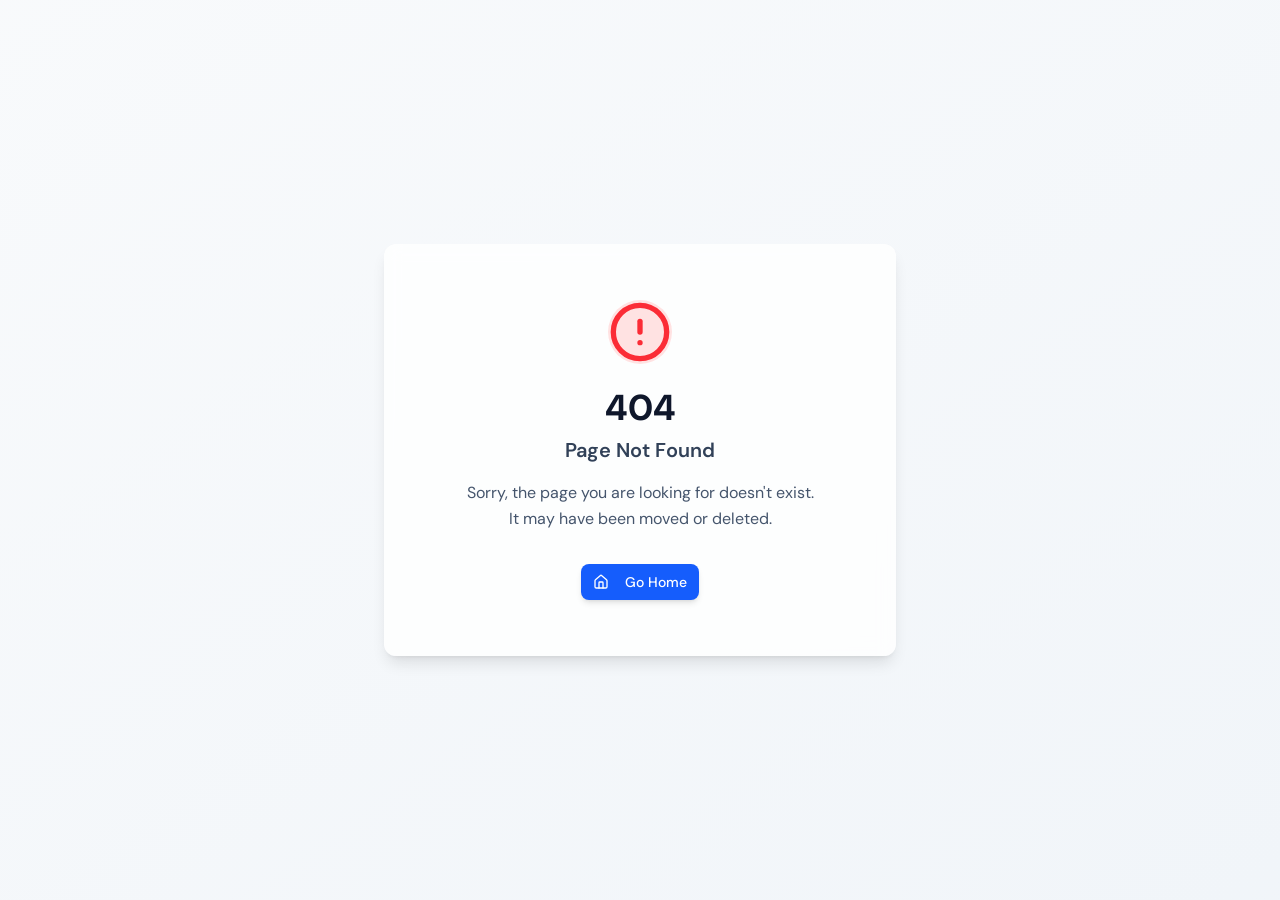
==== index.html @ 02933db6 "PS+ DESIGN website - initial deploy" ====
<!doctype html>
<html lang="en">
  <head>
    <meta charset="UTF-8" />
    <meta name="viewport" content="width=device-width, initial-scale=1.0, maximum-scale=1" />
    <title>PS+ DESIGN — AI Watch Authentication by Philipp Stahl</title>
    <meta name="description" content="Drop your watch. Get the truth. 40 years of expertise meets artificial intelligence. PS+ DESIGN by Philipp Stahl — AI-powered watch authentication, market intelligence, and collector services." />
    <link rel="preconnect" href="https://fonts.googleapis.com" />
    <link rel="preconnect" href="https://fonts.gstatic.com" crossorigin />
    <link href="https://fonts.googleapis.com/css2?family=Cormorant+Garamond:ital,wght@0,400;0,500;0,600;0,700;1,400;1,500&family=DM+Sans:ital,wght@0,300;0,400;0,500;0,600;0,700&family=Space+Grotesk:wght@400;500;600;700&family=Bebas+Neue&display=swap" rel="stylesheet" />
    <script type="module" crossorigin src="/assets/index-D9bv9oP7.js"></script>
    <link rel="stylesheet" crossorigin href="/assets/index-odRGMHU3.css">
    <script src="/__manus__/debug-collector.js" defer></script>
  </head>
  <body>
    <script id="manus-runtime">window.__MANUS_HOST_DEV__ = false;
(function(){"use strict";var Mr={exports:{}},Kn={};/**
 * @license React
 * react-jsx-runtime.production.js
 *
 * Copyright (c) Meta Platforms, Inc. and affiliates.
 *
 * This source code is licensed under the MIT license found in the
 * LICENSE file in the root directory of this source tree.
 */var $c;function um(){if($c)return Kn;$c=1;var r=Symbol.for("react.transitional.element"),i=Symbol.for("react.fragment");function c(s,d,m){var x=null;if(m!==void 0&&(x=""+m),d.key!==void 0&&(x=""+d.key),"key"in d){m={};for(var R in d)R!=="key"&&(m[R]=d[R])}else m=d;return d=m.ref,{$$typeof:r,type:s,key:x,ref:d!==void 0?d:null,props:m}}return Kn.Fragment=i,Kn.jsx=c,Kn.jsxs=c,Kn}var Fc;function dm(){return Fc||(Fc=1,Mr.exports=um()),Mr.exports}var h=dm(),Ar={exports:{}},Pn={},Rr={exports:{}},Nr={};/**
 * @license React
 * scheduler.production.js
 *
 * Copyright (c) Meta Platforms, Inc. and affiliates.
 *
 * This source code is licensed under the MIT license found in the
 * LICENSE file in the root directory of this source tree.
 */var Ic;function fm(){return Ic||(Ic=1,function(r){function i(A,q){var B=A.length;A.push(q);t:for(;0<B;){var bt=B-1>>>1,p=A[bt];if(0<d(p,q))A[bt]=q,A[B]=p,B=bt;else break t}}function c(A){return A.length===0?null:A[0]}function s(A){if(A.length===0)return null;var q=A[0],B=A.pop();if(B!==q){A[0]=B;t:for(var bt=0,p=A.length,O=p>>>1;bt<O;){var X=2*(bt+1)-1,G=A[X],Z=X+1,st=A[Z];if(0>d(G,B))Z<p&&0>d(st,G)?(A[bt]=st,A[Z]=B,bt=Z):(A[bt]=G,A[X]=B,bt=X);else if(Z<p&&0>d(st,B))A[bt]=st,A[Z]=B,bt=Z;else break t}}return q}function d(A,q){var B=A.sortIndex-q.sortIndex;return B!==0?B:A.id-q.id}if(r.unstable_now=void 0,typeof performance=="object"&&typeof performance.now=="function"){var m=performance;r.unstable_now=function(){return m.now()}}else{var x=Date,R=x.now();r.unstable_now=function(){return x.now()-R}}var C=[],v=[],D=1,j=null,J=3,at=!1,$=!1,nt=!1,ct=!1,ht=typeof setTimeout=="function"?setTimeout:null,St=typeof clearTimeout=="function"?clearTimeout:null,_=typeof setImmediate<"u"?setImmediate:null;function Y(A){for(var q=c(v);q!==null;){if(q.callback===null)s(v);else if(q.startTime<=A)s(v),q.sortIndex=q.expirationTime,i(C,q);else break;q=c(v)}}function H(A){if(nt=!1,Y(A),!$)if(c(C)!==null)$=!0,it||(it=!0,Bt());else{var q=c(v);q!==null&&Mt(H,q.startTime-A)}}var it=!1,rt=-1,V=5,xt=-1;function Be(){return ct?!0:!(r.unstable_now()-xt<V)}function te(){if(ct=!1,it){var A=r.unstable_now();xt=A;var q=!0;try{t:{$=!1,nt&&(nt=!1,St(rt),rt=-1),at=!0;var B=J;try{e:{for(Y(A),j=c(C);j!==null&&!(j.expirationTime>A&&Be());){var bt=j.callback;if(typeof bt=="function"){j.callback=null,J=j.priorityLevel;var p=bt(j.expirationTime<=A);if(A=r.unstable_now(),typeof p=="function"){j.callback=p,Y(A),q=!0;break e}j===c(C)&&s(C),Y(A)}else s(C);j=c(C)}if(j!==null)q=!0;else{var O=c(v);O!==null&&Mt(H,O.startTime-A),q=!1}}break t}finally{j=null,J=B,at=!1}q=void 0}}finally{q?Bt():it=!1}}}var Bt;if(typeof _=="function")Bt=function(){_(te)};else if(typeof MessageChannel<"u"){var me=new MessageChannel,Se=me.port2;me.port1.onmessage=te,Bt=function(){Se.postMessage(null)}}else Bt=function(){ht(te,0)};function Mt(A,q){rt=ht(function(){A(r.unstable_now())},q)}r.unstable_IdlePriority=5,r.unstable_ImmediatePriority=1,r.unstable_LowPriority=4,r.unstable_NormalPriority=3,r.unstable_Profiling=null,r.unstable_UserBlockingPriority=2,r.unstable_cancelCallback=function(A){A.callback=null},r.unstable_forceFrameRate=function(A){0>A||125<A?console.error("forceFrameRate takes a positive int between 0 and 125, forcing frame rates higher than 125 fps is not supported"):V=0<A?Math.floor(1e3/A):5},r.unstable_getCurrentPriorityLevel=function(){return J},r.unstable_next=function(A){switch(J){case 1:case 2:case 3:var q=3;break;default:q=J}var B=J;J=q;try{return A()}finally{J=B}},r.unstable_requestPaint=function(){ct=!0},r.unstable_runWithPriority=function(A,q){switch(A){case 1:case 2:case 3:case 4:case 5:break;default:A=3}var B=J;J=A;try{return q()}finally{J=B}},r.unstable_scheduleCallback=function(A,q,B){var bt=r.unstable_now();switch(typeof B=="object"&&B!==null?(B=B.delay,B=typeof B=="number"&&0<B?bt+B:bt):B=bt,A){case 1:var p=-1;break;case 2:p=250;break;case 5:p=1073741823;break;case 4:p=1e4;break;default:p=5e3}return p=B+p,A={id:D++,callback:q,priorityLevel:A,startTime:B,expirationTime:p,sortIndex:-1},B>bt?(A.sortIndex=B,i(v,A),c(C)===null&&A===c(v)&&(nt?(St(rt),rt=-1):nt=!0,Mt(H,B-bt))):(A.sortIndex=p,i(C,A),$||at||($=!0,it||(it=!0,Bt()))),A},r.unstable_shouldYield=Be,r.unstable_wrapCallback=function(A){var q=J;return function(){var B=J;J=q;try{return A.apply(this,arguments)}finally{J=B}}}}(Nr)),Nr}var tu;function hm(){return tu||(tu=1,Rr.exports=fm()),Rr.exports}var zr={exports:{}},ut={};/**
 * @license React
 * react.production.js
 *
 * Copyright (c) Meta Platforms, Inc. and affiliates.
 *
 * This source code is licensed under the MIT license found in the
 * LICENSE file in the root directory of this source tree.
 */var eu;function mm(){if(eu)return ut;eu=1;var r=Symbol.for("react.transitional.element"),i=Symbol.for("react.portal"),c=Symbol.for("react.fragment"),s=Symbol.for("react.strict_mode"),d=Symbol.for("react.profiler"),m=Symbol.for("react.consumer"),x=Symbol.for("react.context"),R=Symbol.for("react.forward_ref"),C=Symbol.for("react.suspense"),v=Symbol.for("react.memo"),D=Symbol.for("react.lazy"),j=Symbol.iterator;function J(p){return p===null||typeof p!="object"?null:(p=j&&p[j]||p["@@iterator"],typeof p=="function"?p:null)}var at={isMounted:function(){return!1},enqueueForceUpdate:function(){},enqueueReplaceState:function(){},enqueueSetState:function(){}},$=Object.assign,nt={};function ct(p,O,X){this.props=p,this.context=O,this.refs=nt,this.updater=X||at}ct.prototype.isReactComponent={},ct.prototype.setState=function(p,O){if(typeof p!="object"&&typeof p!="function"&&p!=null)throw Error("takes an object of state variables to update or a function which returns an object of state variables.");this.updater.enqueueSetState(this,p,O,"setState")},ct.prototype.forceUpdate=function(p){this.updater.enqueueForceUpdate(this,p,"forceUpdate")};function ht(){}ht.prototype=ct.prototype;function St(p,O,X){this.props=p,this.context=O,this.refs=nt,this.updater=X||at}var _=St.prototype=new ht;_.constructor=St,$(_,ct.prototype),_.isPureReactComponent=!0;var Y=Array.isArray,H={H:null,A:null,T:null,S:null,V:null},it=Object.prototype.hasOwnProperty;function rt(p,O,X,G,Z,st){return X=st.ref,{$$typeof:r,type:p,key:O,ref:X!==void 0?X:null,props:st}}function V(p,O){return rt(p.type,O,void 0,void 0,void 0,p.props)}function xt(p){return typeof p=="object"&&p!==null&&p.$$typeof===r}function Be(p){var O={"=":"=0",":":"=2"};return"$"+p.replace(/[=:]/g,function(X){return O[X]})}var te=/\/+/g;function Bt(p,O){return typeof p=="object"&&p!==null&&p.key!=null?Be(""+p.key):O.toString(36)}function me(){}function Se(p){switch(p.status){case"fulfilled":return p.value;case"rejected":throw p.reason;default:switch(typeof p.status=="string"?p.then(me,me):(p.status="pending",p.then(function(O){p.status==="pending"&&(p.status="fulfilled",p.value=O)},function(O){p.status==="pending"&&(p.status="rejected",p.reason=O)})),p.status){case"fulfilled":return p.value;case"rejected":throw p.reason}}throw p}function Mt(p,O,X,G,Z){var st=typeof p;(st==="undefined"||st==="boolean")&&(p=null);var I=!1;if(p===null)I=!0;else switch(st){case"bigint":case"string":case"number":I=!0;break;case"object":switch(p.$$typeof){case r:case i:I=!0;break;case D:return I=p._init,Mt(I(p._payload),O,X,G,Z)}}if(I)return Z=Z(p),I=G===""?"."+Bt(p,0):G,Y(Z)?(X="",I!=null&&(X=I.replace(te,"$&/")+"/"),Mt(Z,O,X,"",function(Jt){return Jt})):Z!=null&&(xt(Z)&&(Z=V(Z,X+(Z.key==null||p&&p.key===Z.key?"":(""+Z.key).replace(te,"$&/")+"/")+I)),O.push(Z)),1;I=0;var gt=G===""?".":G+":";if(Y(p))for(var Tt=0;Tt<p.length;Tt++)G=p[Tt],st=gt+Bt(G,Tt),I+=Mt(G,O,X,st,Z);else if(Tt=J(p),typeof Tt=="function")for(p=Tt.call(p),Tt=0;!(G=p.next()).done;)G=G.value,st=gt+Bt(G,Tt++),I+=Mt(G,O,X,st,Z);else if(st==="object"){if(typeof p.then=="function")return Mt(Se(p),O,X,G,Z);throw O=String(p),Error("Objects are not valid as a React child (found: "+(O==="[object Object]"?"object with keys {"+Object.keys(p).join(", ")+"}":O)+"). If you meant to render a collection of children, use an array instead.")}return I}function A(p,O,X){if(p==null)return p;var G=[],Z=0;return Mt(p,G,"","",function(st){return O.call(X,st,Z++)}),G}function q(p){if(p._status===-1){var O=p._result;O=O(),O.then(function(X){(p._status===0||p._status===-1)&&(p._status=1,p._result=X)},function(X){(p._status===0||p._status===-1)&&(p._status=2,p._result=X)}),p._status===-1&&(p._status=0,p._result=O)}if(p._status===1)return p._result.default;throw p._result}var B=typeof reportError=="function"?reportError:function(p){if(typeof window=="object"&&typeof window.ErrorEvent=="function"){var O=new window.ErrorEvent("error",{bubbles:!0,cancelable:!0,message:typeof p=="object"&&p!==null&&typeof p.message=="string"?String(p.message):String(p),error:p});if(!window.dispatchEvent(O))return}else if(typeof process=="object"&&typeof process.emit=="function"){process.emit("uncaughtException",p);return}console.error(p)};function bt(){}return ut.Children={map:A,forEach:function(p,O,X){A(p,function(){O.apply(this,arguments)},X)},count:function(p){var O=0;return A(p,function(){O++}),O},toArray:function(p){return A(p,function(O){return O})||[]},only:function(p){if(!xt(p))throw Error("React.Children.only expected to receive a single React element child.");return p}},ut.Component=ct,ut.Fragment=c,ut.Profiler=d,ut.PureComponent=St,ut.StrictMode=s,ut.Suspense=C,ut.__CLIENT_INTERNALS_DO_NOT_USE_OR_WARN_USERS_THEY_CANNOT_UPGRADE=H,ut.__COMPILER_RUNTIME={__proto__:null,c:function(p){return H.H.useMemoCache(p)}},ut.cache=function(p){return function(){return p.apply(null,arguments)}},ut.cloneElement=function(p,O,X){if(p==null)throw Error("The argument must be a React element, but you passed "+p+".");var G=$({},p.props),Z=p.key,st=void 0;if(O!=null)for(I in O.ref!==void 0&&(st=void 0),O.key!==void 0&&(Z=""+O.key),O)!it.call(O,I)||I==="key"||I==="__self"||I==="__source"||I==="ref"&&O.ref===void 0||(G[I]=O[I]);var I=arguments.length-2;if(I===1)G.children=X;else if(1<I){for(var gt=Array(I),Tt=0;Tt<I;Tt++)gt[Tt]=arguments[Tt+2];G.children=gt}return rt(p.type,Z,void 0,void 0,st,G)},ut.createContext=function(p){return p={$$typeof:x,_currentValue:p,_currentValue2:p,_threadCount:0,Provider:null,Consumer:null},p.Provider=p,p.Consumer={$$typeof:m,_context:p},p},ut.createElement=function(p,O,X){var G,Z={},st=null;if(O!=null)for(G in O.key!==void 0&&(st=""+O.key),O)it.call(O,G)&&G!=="key"&&G!=="__self"&&G!=="__source"&&(Z[G]=O[G]);var I=arguments.length-2;if(I===1)Z.children=X;else if(1<I){for(var gt=Array(I),Tt=0;Tt<I;Tt++)gt[Tt]=arguments[Tt+2];Z.children=gt}if(p&&p.defaultProps)for(G in I=p.defaultProps,I)Z[G]===void 0&&(Z[G]=I[G]);return rt(p,st,void 0,void 0,null,Z)},ut.createRef=function(){return{current:null}},ut.forwardRef=function(p){return{$$typeof:R,render:p}},ut.isValidElement=xt,ut.lazy=function(p){return{$$typeof:D,_payload:{_status:-1,_result:p},_init:q}},ut.memo=function(p,O){return{$$typeof:v,type:p,compare:O===void 0?null:O}},ut.startTransition=function(p){var O=H.T,X={};H.T=X;try{var G=p(),Z=H.S;Z!==null&&Z(X,G),typeof G=="object"&&G!==null&&typeof G.then=="function"&&G.then(bt,B)}catch(st){B(st)}finally{H.T=O}},ut.unstable_useCacheRefresh=function(){return H.H.useCacheRefresh()},ut.use=function(p){return H.H.use(p)},ut.useActionState=function(p,O,X){return H.H.useActionState(p,O,X)},ut.useCallback=function(p,O){return H.H.useCallback(p,O)},ut.useContext=function(p){return H.H.useContext(p)},ut.useDebugValue=function(){},ut.useDeferredValue=function(p,O){return H.H.useDeferredValue(p,O)},ut.useEffect=function(p,O,X){var G=H.H;if(typeof X=="function")throw Error("useEffect CRUD overload is not enabled in this build of React.");return G.useEffect(p,O)},ut.useId=function(){return H.H.useId()},ut.useImperativeHandle=function(p,O,X){return H.H.useImperativeHandle(p,O,X)},ut.useInsertionEffect=function(p,O){return H.H.useInsertionEffect(p,O)},ut.useLayoutEffect=function(p,O){return H.H.useLayoutEffect(p,O)},ut.useMemo=function(p,O){return H.H.useMemo(p,O)},ut.useOptimistic=function(p,O){return H.H.useOptimistic(p,O)},ut.useReducer=function(p,O,X){return H.H.useReducer(p,O,X)},ut.useRef=function(p){return H.H.useRef(p)},ut.useState=function(p){return H.H.useState(p)},ut.useSyncExternalStore=function(p,O,X){return H.H.useSyncExternalStore(p,O,X)},ut.useTransition=function(){return H.H.useTransition()},ut.version="19.1.1",ut}var lu;function _r(){return lu||(lu=1,zr.exports=mm()),zr.exports}var kr={exports:{}},he={};/**
 * @license React
 * react-dom.production.js
 *
 * Copyright (c) Meta Platforms, Inc. and affiliates.
 *
 * This source code is licensed under the MIT license found in the
 * LICENSE file in the root directory of this source tree.
 */var au;function gm(){if(au)return he;au=1;var r=_r();function i(C){var v="https://react.dev/errors/"+C;if(1<arguments.length){v+="?args[]="+encodeURIComponent(arguments[1]);for(var D=2;D<arguments.length;D++)v+="&args[]="+encodeURIComponent(arguments[D])}return"Minified React error #"+C+"; visit "+v+" for the full message or use the non-minified dev environment for full errors and additional helpful warnings."}function c(){}var s={d:{f:c,r:function(){throw Error(i(522))},D:c,C:c,L:c,m:c,X:c,S:c,M:c},p:0,findDOMNode:null},d=Symbol.for("react.portal");function m(C,v,D){var j=3<arguments.length&&arguments[3]!==void 0?arguments[3]:null;return{$$typeof:d,key:j==null?null:""+j,children:C,containerInfo:v,implementation:D}}var x=r.__CLIENT_INTERNALS_DO_NOT_USE_OR_WARN_USERS_THEY_CANNOT_UPGRADE;function R(C,v){if(C==="font")return"";if(typeof v=="string")return v==="use-credentials"?v:""}return he.__DOM_INTERNALS_DO_NOT_USE_OR_WARN_USERS_THEY_CANNOT_UPGRADE=s,he.createPortal=function(C,v){var D=2<arguments.length&&arguments[2]!==void 0?arguments[2]:null;if(!v||v.nodeType!==1&&v.nodeType!==9&&v.nodeType!==11)throw Error(i(299));return m(C,v,null,D)},he.flushSync=function(C){var v=x.T,D=s.p;try{if(x.T=null,s.p=2,C)return C()}finally{x.T=v,s.p=D,s.d.f()}},he.preconnect=function(C,v){typeof C=="string"&&(v?(v=v.crossOrigin,v=typeof v=="string"?v==="use-credentials"?v:"":void 0):v=null,s.d.C(C,v))},he.prefetchDNS=function(C){typeof C=="string"&&s.d.D(C)},he.preinit=function(C,v){if(typeof C=="string"&&v&&typeof v.as=="string"){var D=v.as,j=R(D,v.crossOrigin),J=typeof v.integrity=="string"?v.integrity:void 0,at=typeof v.fetchPriority=="string"?v.fetchPriority:void 0;D==="style"?s.d.S(C,typeof v.precedence=="string"?v.precedence:void 0,{crossOrigin:j,integrity:J,fetchPriority:at}):D==="script"&&s.d.X(C,{crossOrigin:j,integrity:J,fetchPriority:at,nonce:typeof v.nonce=="string"?v.nonce:void 0})}},he.preinitModule=function(C,v){if(typeof C=="string")if(typeof v=="object"&&v!==null){if(v.as==null||v.as==="script"){var D=R(v.as,v.crossOrigin);s.d.M(C,{crossOrigin:D,integrity:typeof v.integrity=="string"?v.integrity:void 0,nonce:typeof v.nonce=="string"?v.nonce:void 0})}}else v==null&&s.d.M(C)},he.preload=function(C,v){if(typeof C=="string"&&typeof v=="object"&&v!==null&&typeof v.as=="string"){var D=v.as,j=R(D,v.crossOrigin);s.d.L(C,D,{crossOrigin:j,integrity:typeof v.integrity=="string"?v.integrity:void 0,nonce:typeof v.nonce=="string"?v.nonce:void 0,type:typeof v.type=="string"?v.type:void 0,fetchPriority:typeof v.fetchPriority=="string"?v.fetchPriority:void 0,referrerPolicy:typeof v.referrerPolicy=="string"?v.referrerPolicy:void 0,imageSrcSet:typeof v.imageSrcSet=="string"?v.imageSrcSet:void 0,imageSizes:typeof v.imageSizes=="string"?v.imageSizes:void 0,media:typeof v.media=="string"?v.media:void 0})}},he.preloadModule=function(C,v){if(typeof C=="string")if(v){var D=R(v.as,v.crossOrigin);s.d.m(C,{as:typeof v.as=="string"&&v.as!=="script"?v.as:void 0,crossOrigin:D,integrity:typeof v.integrity=="string"?v.integrity:void 0})}else s.d.m(C)},he.requestFormReset=function(C){s.d.r(C)},he.unstable_batchedUpdates=function(C,v){return C(v)},he.useFormState=function(C,v,D){return x.H.useFormState(C,v,D)},he.useFormStatus=function(){return x.H.useHostTransitionStatus()},he.version="19.1.1",he}var nu;function pm(){if(nu)return kr.exports;nu=1;function r(){if(!(typeof __REACT_DEVTOOLS_GLOBAL_HOOK__>"u"||typeof __REACT_DEVTOOLS_GLOBAL_HOOK__.checkDCE!="function"))try{__REACT_DEVTOOLS_GLOBAL_HOOK__.checkDCE(r)}catch(i){console.error(i)}}return r(),kr.exports=gm(),kr.exports}/**
 * @license React
 * react-dom-client.production.js
 *
 * Copyright (c) Meta Platforms, Inc. and affiliates.
 *
 * This source code is licensed under the MIT license found in the
 * LICENSE file in the root directory of this source tree.
 */var ou;function ym(){if(ou)return Pn;ou=1;var r=hm(),i=_r(),c=pm();function s(t){var e="https://react.dev/errors/"+t;if(1<arguments.length){e+="?args[]="+encodeURIComponent(arguments[1]);for(var l=2;l<arguments.length;l++)e+="&args[]="+encodeURIComponent(arguments[l])}return"Minified React error #"+t+"; visit "+e+" for the full message or use the non-minified dev environment for full errors and additional helpful warnings."}function d(t){return!(!t||t.nodeType!==1&&t.nodeType!==9&&t.nodeType!==11)}function m(t){var e=t,l=t;if(t.alternate)for(;e.return;)e=e.return;else{t=e;do e=t,(e.flags&4098)!==0&&(l=e.return),t=e.return;while(t)}return e.tag===3?l:null}function x(t){if(t.tag===13){var e=t.memoizedState;if(e===null&&(t=t.alternate,t!==null&&(e=t.memoizedState)),e!==null)return e.dehydrated}return null}function R(t){if(m(t)!==t)throw Error(s(188))}function C(t){var e=t.alternate;if(!e){if(e=m(t),e===null)throw Error(s(188));return e!==t?null:t}for(var l=t,a=e;;){var n=l.return;if(n===null)break;var o=n.alternate;if(o===null){if(a=n.return,a!==null){l=a;continue}break}if(n.child===o.child){for(o=n.child;o;){if(o===l)return R(n),t;if(o===a)return R(n),e;o=o.sibling}throw Error(s(188))}if(l.return!==a.return)l=n,a=o;else{for(var u=!1,f=n.child;f;){if(f===l){u=!0,l=n,a=o;break}if(f===a){u=!0,a=n,l=o;break}f=f.sibling}if(!u){for(f=o.child;f;){if(f===l){u=!0,l=o,a=n;break}if(f===a){u=!0,a=o,l=n;break}f=f.sibling}if(!u)throw Error(s(189))}}if(l.alternate!==a)throw Error(s(190))}if(l.tag!==3)throw Error(s(188));return l.stateNode.current===l?t:e}function v(t){var e=t.tag;if(e===5||e===26||e===27||e===6)return t;for(t=t.child;t!==null;){if(e=v(t),e!==null)return e;t=t.sibling}return null}var D=Object.assign,j=Symbol.for("react.element"),J=Symbol.for("react.transitional.element"),at=Symbol.for("react.portal"),$=Symbol.for("react.fragment"),nt=Symbol.for("react.strict_mode"),ct=Symbol.for("react.profiler"),ht=Symbol.for("react.provider"),St=Symbol.for("react.consumer"),_=Symbol.for("react.context"),Y=Symbol.for("react.forward_ref"),H=Symbol.for("react.suspense"),it=Symbol.for("react.suspense_list"),rt=Symbol.for("react.memo"),V=Symbol.for("react.lazy"),xt=Symbol.for("react.activity"),Be=Symbol.for("react.memo_cache_sentinel"),te=Symbol.iterator;function Bt(t){return t===null||typeof t!="object"?null:(t=te&&t[te]||t["@@iterator"],typeof t=="function"?t:null)}var me=Symbol.for("react.client.reference");function Se(t){if(t==null)return null;if(typeof t=="function")return t.$$typeof===me?null:t.displayName||t.name||null;if(typeof t=="string")return t;switch(t){case $:return"Fragment";case ct:return"Profiler";case nt:return"StrictMode";case H:return"Suspense";case it:return"SuspenseList";case xt:return"Activity"}if(typeof t=="object")switch(t.$$typeof){case at:return"Portal";case _:return(t.displayName||"Context")+".Provider";case St:return(t._context.displayName||"Context")+".Consumer";case Y:var e=t.render;return t=t.displayName,t||(t=e.displayName||e.name||"",t=t!==""?"ForwardRef("+t+")":"ForwardRef"),t;case rt:return e=t.displayName||null,e!==null?e:Se(t.type)||"Memo";case V:e=t._payload,t=t._init;try{return Se(t(e))}catch{}}return null}var Mt=Array.isArray,A=i.__CLIENT_INTERNALS_DO_NOT_USE_OR_WARN_USERS_THEY_CANNOT_UPGRADE,q=c.__DOM_INTERNALS_DO_NOT_USE_OR_WARN_USERS_THEY_CANNOT_UPGRADE,B={pending:!1,data:null,method:null,action:null},bt=[],p=-1;function O(t){return{current:t}}function X(t){0>p||(t.current=bt[p],bt[p]=null,p--)}function G(t,e){p++,bt[p]=t.current,t.current=e}var Z=O(null),st=O(null),I=O(null),gt=O(null);function Tt(t,e){switch(G(I,e),G(st,t),G(Z,null),e.nodeType){case 9:case 11:t=(t=e.documentElement)&&(t=t.namespaceURI)?Hh(t):0;break;default:if(t=e.tagName,e=e.namespaceURI)e=Hh(e),t=Uh(e,t);else switch(t){case"svg":t=1;break;case"math":t=2;break;default:t=0}}X(Z),G(Z,t)}function Jt(){X(Z),X(st),X(I)}function Ke(t){t.memoizedState!==null&&G(gt,t);var e=Z.current,l=Uh(e,t.type);e!==l&&(G(st,t),G(Z,l))}function Ce(t){st.current===t&&(X(Z),X(st)),gt.current===t&&(X(gt),Wo._currentValue=B)}var Pe=Object.prototype.hasOwnProperty,yl=r.unstable_scheduleCallback,sn=r.unstable_cancelCallback,Ca=r.unstable_shouldYield,ri=r.unstable_requestPaint,ge=r.unstable_now,si=r.unstable_getCurrentPriorityLevel,Ul=r.unstable_ImmediatePriority,Fn=r.unstable_UserBlockingPriority,nl=r.unstable_NormalPriority,ci=r.unstable_LowPriority,Gl=r.unstable_IdlePriority,ui=r.log,Ea=r.unstable_setDisableYieldValue,ql=null,Wt=null;function Je(t){if(typeof ui=="function"&&Ea(t),Wt&&typeof Wt.setStrictMode=="function")try{Wt.setStrictMode(ql,t)}catch{}}var $t=Math.clz32?Math.clz32:fi,di=Math.log,Ta=Math.LN2;function fi(t){return t>>>=0,t===0?32:31-(di(t)/Ta|0)|0}var L=256,cn=4194304;function vl(t){var e=t&42;if(e!==0)return e;switch(t&-t){case 1:return 1;case 2:return 2;case 4:return 4;case 8:return 8;case 16:return 16;case 32:return 32;case 64:return 64;case 128:return 128;case 256:case 512:case 1024:case 2048:case 4096:case 8192:case 16384:case 32768:case 65536:case 131072:case 262144:case 524288:case 1048576:case 2097152:return t&4194048;case 4194304:case 8388608:case 16777216:case 33554432:return t&62914560;case 67108864:return 67108864;case 134217728:return 134217728;case 268435456:return 268435456;case 536870912:return 536870912;case 1073741824:return 0;default:return t}}function un(t,e,l){var a=t.pendingLanes;if(a===0)return 0;var n=0,o=t.suspendedLanes,u=t.pingedLanes;t=t.warmLanes;var f=a&134217727;return f!==0?(a=f&~o,a!==0?n=vl(a):(u&=f,u!==0?n=vl(u):l||(l=f&~t,l!==0&&(n=vl(l))))):(f=a&~o,f!==0?n=vl(f):u!==0?n=vl(u):l||(l=a&~t,l!==0&&(n=vl(l)))),n===0?0:e!==0&&e!==n&&(e&o)===0&&(o=n&-n,l=e&-e,o>=l||o===32&&(l&4194048)!==0)?e:n}function Dt(t,e){return(t.pendingLanes&~(t.suspendedLanes&~t.pingedLanes)&e)===0}function In(t,e){switch(t){case 1:case 2:case 4:case 8:case 64:return e+250;case 16:case 32:case 128:case 256:case 512:case 1024:case 2048:case 4096:case 8192:case 16384:case 32768:case 65536:case 131072:case 262144:case 524288:case 1048576:case 2097152:return e+5e3;case 4194304:case 8388608:case 16777216:case 33554432:return-1;case 67108864:case 134217728:case 268435456:case 536870912:case 1073741824:return-1;default:return-1}}function to(){var t=L;return L<<=1,(L&4194048)===0&&(L=256),t}function hi(){var t=cn;return cn<<=1,(cn&62914560)===0&&(cn=4194304),t}function eo(t){for(var e=[],l=0;31>l;l++)e.push(t);return e}function Da(t,e){t.pendingLanes|=e,e!==268435456&&(t.suspendedLanes=0,t.pingedLanes=0,t.warmLanes=0)}function Ir(t,e,l,a,n,o){var u=t.pendingLanes;t.pendingLanes=l,t.suspendedLanes=0,t.pingedLanes=0,t.warmLanes=0,t.expiredLanes&=l,t.entangledLanes&=l,t.errorRecoveryDisabledLanes&=l,t.shellSuspendCounter=0;var f=t.entanglements,g=t.expirationTimes,S=t.hiddenUpdates;for(l=u&~l;0<l;){var N=31-$t(l),k=1<<N;f[N]=0,g[N]=-1;var E=S[N];if(E!==null)for(S[N]=null,N=0;N<E.length;N++){var T=E[N];T!==null&&(T.lane&=-536870913)}l&=~k}a!==0&&mi(t,a,0),o!==0&&n===0&&t.tag!==0&&(t.suspendedLanes|=o&~(u&~e))}function mi(t,e,l){t.pendingLanes|=e,t.suspendedLanes&=~e;var a=31-$t(e);t.entangledLanes|=e,t.entanglements[a]=t.entanglements[a]|1073741824|l&4194090}function gi(t,e){var l=t.entangledLanes|=e;for(t=t.entanglements;l;){var a=31-$t(l),n=1<<a;n&e|t[a]&e&&(t[a]|=e),l&=~n}}function lo(t){switch(t){case 2:t=1;break;case 8:t=4;break;case 32:t=16;break;case 256:case 512:case 1024:case 2048:case 4096:case 8192:case 16384:case 32768:case 65536:case 131072:case 262144:case 524288:case 1048576:case 2097152:case 4194304:case 8388608:case 16777216:case 33554432:t=128;break;case 268435456:t=134217728;break;default:t=0}return t}function ao(t){return t&=-t,2<t?8<t?(t&134217727)!==0?32:268435456:8:2}function pi(){var t=q.p;return t!==0?t:(t=window.event,t===void 0?32:nm(t.type))}function ts(t,e){var l=q.p;try{return q.p=t,e()}finally{q.p=l}}var ol=Math.random().toString(36).slice(2),ee="__reactFiber$"+ol,pe="__reactProps$"+ol,Yl="__reactContainer$"+ol,no="__reactEvents$"+ol,es="__reactListeners$"+ol,ls="__reactHandles$"+ol,yi="__reactResources$"+ol,Ma="__reactMarker$"+ol;function oo(t){delete t[ee],delete t[pe],delete t[no],delete t[es],delete t[ls]}function Vl(t){var e=t[ee];if(e)return e;for(var l=t.parentNode;l;){if(e=l[Yl]||l[ee]){if(l=e.alternate,e.child!==null||l!==null&&l.child!==null)for(t=Vh(t);t!==null;){if(l=t[ee])return l;t=Vh(t)}return e}t=l,l=t.parentNode}return null}function Xl(t){if(t=t[ee]||t[Yl]){var e=t.tag;if(e===5||e===6||e===13||e===26||e===27||e===3)return t}return null}function Aa(t){var e=t.tag;if(e===5||e===26||e===27||e===6)return t.stateNode;throw Error(s(33))}function Zl(t){var e=t[yi];return e||(e=t[yi]={hoistableStyles:new Map,hoistableScripts:new Map}),e}function Vt(t){t[Ma]=!0}var vi=new Set,bi={};function bl(t,e){We(t,e),We(t+"Capture",e)}function We(t,e){for(bi[t]=e,t=0;t<e.length;t++)vi.add(e[t])}var as=RegExp("^[:A-Z_a-z\\u00C0-\\u00D6\\u00D8-\\u00F6\\u00F8-\\u02FF\\u0370-\\u037D\\u037F-\\u1FFF\\u200C-\\u200D\\u2070-\\u218F\\u2C00-\\u2FEF\\u3001-\\uD7FF\\uF900-\\uFDCF\\uFDF0-\\uFFFD][:A-Z_a-z\\u00C0-\\u00D6\\u00D8-\\u00F6\\u00F8-\\u02FF\\u0370-\\u037D\\u037F-\\u1FFF\\u200C-\\u200D\\u2070-\\u218F\\u2C00-\\u2FEF\\u3001-\\uD7FF\\uF900-\\uFDCF\\uFDF0-\\uFFFD\\-.0-9\\u00B7\\u0300-\\u036F\\u203F-\\u2040]*$"),xi={},wi={};function Ra(t){return Pe.call(wi,t)?!0:Pe.call(xi,t)?!1:as.test(t)?wi[t]=!0:(xi[t]=!0,!1)}function M(t,e,l){if(Ra(e))if(l===null)t.removeAttribute(e);else{switch(typeof l){case"undefined":case"function":case"symbol":t.removeAttribute(e);return;case"boolean":var a=e.toLowerCase().slice(0,5);if(a!=="data-"&&a!=="aria-"){t.removeAttribute(e);return}}t.setAttribute(e,""+l)}}function tt(t,e,l){if(l===null)t.removeAttribute(e);else{switch(typeof l){case"undefined":case"function":case"symbol":case"boolean":t.removeAttribute(e);return}t.setAttribute(e,""+l)}}function Ot(t,e,l,a){if(a===null)t.removeAttribute(l);else{switch(typeof a){case"undefined":case"function":case"symbol":case"boolean":t.removeAttribute(l);return}t.setAttributeNS(e,l,""+a)}}var le,Ee;function ae(t){if(le===void 0)try{throw Error()}catch(l){var e=l.stack.trim().match(/\n( *(at )?)/);le=e&&e[1]||"",Ee=-1<l.stack.indexOf(`
    at`)?" (<anonymous>)":-1<l.stack.indexOf("@")?"@unknown:0:0":""}return`
`+le+t+Ee}var Le=!1;function He(t,e){if(!t||Le)return"";Le=!0;var l=Error.prepareStackTrace;Error.prepareStackTrace=void 0;try{var a={DetermineComponentFrameRoot:function(){try{if(e){var k=function(){throw Error()};if(Object.defineProperty(k.prototype,"props",{set:function(){throw Error()}}),typeof Reflect=="object"&&Reflect.construct){try{Reflect.construct(k,[])}catch(T){var E=T}Reflect.construct(t,[],k)}else{try{k.call()}catch(T){E=T}t.call(k.prototype)}}else{try{throw Error()}catch(T){E=T}(k=t())&&typeof k.catch=="function"&&k.catch(function(){})}}catch(T){if(T&&E&&typeof T.stack=="string")return[T.stack,E.stack]}return[null,null]}};a.DetermineComponentFrameRoot.displayName="DetermineComponentFrameRoot";var n=Object.getOwnPropertyDescriptor(a.DetermineComponentFrameRoot,"name");n&&n.configurable&&Object.defineProperty(a.DetermineComponentFrameRoot,"name",{value:"DetermineComponentFrameRoot"});var o=a.DetermineComponentFrameRoot(),u=o[0],f=o[1];if(u&&f){var g=u.split(`
`),S=f.split(`
`);for(n=a=0;a<g.length&&!g[a].includes("DetermineComponentFrameRoot");)a++;for(;n<S.length&&!S[n].includes("DetermineComponentFrameRoot");)n++;if(a===g.length||n===S.length)for(a=g.length-1,n=S.length-1;1<=a&&0<=n&&g[a]!==S[n];)n--;for(;1<=a&&0<=n;a--,n--)if(g[a]!==S[n]){if(a!==1||n!==1)do if(a--,n--,0>n||g[a]!==S[n]){var N=`
`+g[a].replace(" at new "," at ");return t.displayName&&N.includes("<anonymous>")&&(N=N.replace("<anonymous>",t.displayName)),N}while(1<=a&&0<=n);break}}}finally{Le=!1,Error.prepareStackTrace=l}return(l=t?t.displayName||t.name:"")?ae(l):""}function Ql(t){switch(t.tag){case 26:case 27:case 5:return ae(t.type);case 16:return ae("Lazy");case 13:return ae("Suspense");case 19:return ae("SuspenseList");case 0:case 15:return He(t.type,!1);case 11:return He(t.type.render,!1);case 1:return He(t.type,!0);case 31:return ae("Activity");default:return""}}function xl(t){try{var e="";do e+=Ql(t),t=t.return;while(t);return e}catch(l){return`
Error generating stack: `+l.message+`
`+l.stack}}function Xt(t){switch(typeof t){case"bigint":case"boolean":case"number":case"string":case"undefined":return t;case"object":return t;default:return""}}function il(t){var e=t.type;return(t=t.nodeName)&&t.toLowerCase()==="input"&&(e==="checkbox"||e==="radio")}function ve(t){var e=il(t)?"checked":"value",l=Object.getOwnPropertyDescriptor(t.constructor.prototype,e),a=""+t[e];if(!t.hasOwnProperty(e)&&typeof l<"u"&&typeof l.get=="function"&&typeof l.set=="function"){var n=l.get,o=l.set;return Object.defineProperty(t,e,{configurable:!0,get:function(){return n.call(this)},set:function(u){a=""+u,o.call(this,u)}}),Object.defineProperty(t,e,{enumerable:l.enumerable}),{getValue:function(){return a},setValue:function(u){a=""+u},stopTracking:function(){t._valueTracker=null,delete t[e]}}}}function re(t){t._valueTracker||(t._valueTracker=ve(t))}function rl(t){if(!t)return!1;var e=t._valueTracker;if(!e)return!0;var l=e.getValue(),a="";return t&&(a=il(t)?t.checked?"true":"false":t.value),t=a,t!==l?(e.setValue(t),!0):!1}function wl(t){if(t=t||(typeof document<"u"?document:void 0),typeof t>"u")return null;try{return t.activeElement||t.body}catch{return t.body}}var dn=/[\n"\\]/g;function se(t){return t.replace(dn,function(e){return"\\"+e.charCodeAt(0).toString(16)+" "})}function Kl(t,e,l,a,n,o,u,f){t.name="",u!=null&&typeof u!="function"&&typeof u!="symbol"&&typeof u!="boolean"?t.type=u:t.removeAttribute("type"),e!=null?u==="number"?(e===0&&t.value===""||t.value!=e)&&(t.value=""+Xt(e)):t.value!==""+Xt(e)&&(t.value=""+Xt(e)):u!=="submit"&&u!=="reset"||t.removeAttribute("value"),e!=null?Pl(t,u,Xt(e)):l!=null?Pl(t,u,Xt(l)):a!=null&&t.removeAttribute("value"),n==null&&o!=null&&(t.defaultChecked=!!o),n!=null&&(t.checked=n&&typeof n!="function"&&typeof n!="symbol"),f!=null&&typeof f!="function"&&typeof f!="symbol"&&typeof f!="boolean"?t.name=""+Xt(f):t.removeAttribute("name")}function Na(t,e,l,a,n,o,u,f){if(o!=null&&typeof o!="function"&&typeof o!="symbol"&&typeof o!="boolean"&&(t.type=o),e!=null||l!=null){if(!(o!=="submit"&&o!=="reset"||e!=null))return;l=l!=null?""+Xt(l):"",e=e!=null?""+Xt(e):l,f||e===t.value||(t.value=e),t.defaultValue=e}a=a??n,a=typeof a!="function"&&typeof a!="symbol"&&!!a,t.checked=f?t.checked:!!a,t.defaultChecked=!!a,u!=null&&typeof u!="function"&&typeof u!="symbol"&&typeof u!="boolean"&&(t.name=u)}function Pl(t,e,l){e==="number"&&wl(t.ownerDocument)===t||t.defaultValue===""+l||(t.defaultValue=""+l)}function $e(t,e,l,a){if(t=t.options,e){e={};for(var n=0;n<l.length;n++)e["$"+l[n]]=!0;for(l=0;l<t.length;l++)n=e.hasOwnProperty("$"+t[l].value),t[l].selected!==n&&(t[l].selected=n),n&&a&&(t[l].defaultSelected=!0)}else{for(l=""+Xt(l),e=null,n=0;n<t.length;n++){if(t[n].value===l){t[n].selected=!0,a&&(t[n].defaultSelected=!0);return}e!==null||t[n].disabled||(e=t[n])}e!==null&&(e.selected=!0)}}function za(t,e,l){if(e!=null&&(e=""+Xt(e),e!==t.value&&(t.value=e),l==null)){t.defaultValue!==e&&(t.defaultValue=e);return}t.defaultValue=l!=null?""+Xt(l):""}function _a(t,e,l,a){if(e==null){if(a!=null){if(l!=null)throw Error(s(92));if(Mt(a)){if(1<a.length)throw Error(s(93));a=a[0]}l=a}l==null&&(l=""),e=l}l=Xt(e),t.defaultValue=l,a=t.textContent,a===l&&a!==""&&a!==null&&(t.value=a)}function Fe(t,e){if(e){var l=t.firstChild;if(l&&l===t.lastChild&&l.nodeType===3){l.nodeValue=e;return}}t.textContent=e}var fn=new Set("animationIterationCount aspectRatio borderImageOutset borderImageSlice borderImageWidth boxFlex boxFlexGroup boxOrdinalGroup columnCount columns flex flexGrow flexPositive flexShrink flexNegative flexOrder gridArea gridRow gridRowEnd gridRowSpan gridRowStart gridColumn gridColumnEnd gridColumnSpan gridColumnStart fontWeight lineClamp lineHeight opacity order orphans scale tabSize widows zIndex zoom fillOpacity floodOpacity stopOpacity strokeDasharray strokeDashoffset strokeMiterlimit strokeOpacity strokeWidth MozAnimationIterationCount MozBoxFlex MozBoxFlexGroup MozLineClamp msAnimationIterationCount msFlex msZoom msFlexGrow msFlexNegative msFlexOrder msFlexPositive msFlexShrink msGridColumn msGridColumnSpan msGridRow msGridRowSpan WebkitAnimationIterationCount WebkitBoxFlex WebKitBoxFlexGroup WebkitBoxOrdinalGroup WebkitColumnCount WebkitColumns WebkitFlex WebkitFlexGrow WebkitFlexPositive WebkitFlexShrink WebkitLineClamp".split(" "));function ka(t,e,l){var a=e.indexOf("--")===0;l==null||typeof l=="boolean"||l===""?a?t.setProperty(e,""):e==="float"?t.cssFloat="":t[e]="":a?t.setProperty(e,l):typeof l!="number"||l===0||fn.has(e)?e==="float"?t.cssFloat=l:t[e]=(""+l).trim():t[e]=l+"px"}function Oa(t,e,l){if(e!=null&&typeof e!="object")throw Error(s(62));if(t=t.style,l!=null){for(var a in l)!l.hasOwnProperty(a)||e!=null&&e.hasOwnProperty(a)||(a.indexOf("--")===0?t.setProperty(a,""):a==="float"?t.cssFloat="":t[a]="");for(var n in e)a=e[n],e.hasOwnProperty(n)&&l[n]!==a&&ka(t,n,a)}else for(var o in e)e.hasOwnProperty(o)&&ka(t,o,e[o])}function ja(t){if(t.indexOf("-")===-1)return!1;switch(t){case"annotation-xml":case"color-profile":case"font-face":case"font-face-src":case"font-face-uri":case"font-face-format":case"font-face-name":case"missing-glyph":return!1;default:return!0}}var Si=new Map([["acceptCharset","accept-charset"],["htmlFor","for"],["httpEquiv","http-equiv"],["crossOrigin","crossorigin"],["accentHeight","accent-height"],["alignmentBaseline","alignment-baseline"],["arabicForm","arabic-form"],["baselineShift","baseline-shift"],["capHeight","cap-height"],["clipPath","clip-path"],["clipRule","clip-rule"],["colorInterpolation","color-interpolation"],["colorInterpolationFilters","color-interpolation-filters"],["colorProfile","color-profile"],["colorRendering","color-rendering"],["dominantBaseline","dominant-baseline"],["enableBackground","enable-background"],["fillOpacity","fill-opacity"],["fillRule","fill-rule"],["floodColor","flood-color"],["floodOpacity","flood-opacity"],["fontFamily","font-family"],["fontSize","font-size"],["fontSizeAdjust","font-size-adjust"],["fontStretch","font-stretch"],["fontStyle","font-style"],["fontVariant","font-variant"],["fontWeight","font-weight"],["glyphName","glyph-name"],["glyphOrientationHorizontal","glyph-orientation-horizontal"],["glyphOrientationVertical","glyph-orientation-vertical"],["horizAdvX","horiz-adv-x"],["horizOriginX","horiz-origin-x"],["imageRendering","image-rendering"],["letterSpacing","letter-spacing"],["lightingColor","lighting-color"],["markerEnd","marker-end"],["markerMid","marker-mid"],["markerStart","marker-start"],["overlinePosition","overline-position"],["overlineThickness","overline-thickness"],["paintOrder","paint-order"],["panose-1","panose-1"],["pointerEvents","pointer-events"],["renderingIntent","rendering-intent"],["shapeRendering","shape-rendering"],["stopColor","stop-color"],["stopOpacity","stop-opacity"],["strikethroughPosition","strikethrough-position"],["strikethroughThickness","strikethrough-thickness"],["strokeDasharray","stroke-dasharray"],["strokeDashoffset","stroke-dashoffset"],["strokeLinecap","stroke-linecap"],["strokeLinejoin","stroke-linejoin"],["strokeMiterlimit","stroke-miterlimit"],["strokeOpacity","stroke-opacity"],["strokeWidth","stroke-width"],["textAnchor","text-anchor"],["textDecoration","text-decoration"],["textRendering","text-rendering"],["transformOrigin","transform-origin"],["underlinePosition","underline-position"],["underlineThickness","underline-thickness"],["unicodeBidi","unicode-bidi"],["unicodeRange","unicode-range"],["unitsPerEm","units-per-em"],["vAlphabetic","v-alphabetic"],["vHanging","v-hanging"],["vIdeographic","v-ideographic"],["vMathematical","v-mathematical"],["vectorEffect","vector-effect"],["vertAdvY","vert-adv-y"],["vertOriginX","vert-origin-x"],["vertOriginY","vert-origin-y"],["wordSpacing","word-spacing"],["writingMode","writing-mode"],["xmlnsXlink","xmlns:xlink"],["xHeight","x-height"]]),Ci=/^[\u0000-\u001F ]*j[\r\n\t]*a[\r\n\t]*v[\r\n\t]*a[\r\n\t]*s[\r\n\t]*c[\r\n\t]*r[\r\n\t]*i[\r\n\t]*p[\r\n\t]*t[\r\n\t]*:/i;function Ba(t){return Ci.test(""+t)?"javascript:throw new Error('React has blocked a javascript: URL as a security precaution.')":t}var hn=null;function mn(t){return t=t.target||t.srcElement||window,t.correspondingUseElement&&(t=t.correspondingUseElement),t.nodeType===3?t.parentNode:t}var Sl=null,Cl=null;function io(t){var e=Xl(t);if(e&&(t=e.stateNode)){var l=t[pe]||null;t:switch(t=e.stateNode,e.type){case"input":if(Kl(t,l.value,l.defaultValue,l.defaultValue,l.checked,l.defaultChecked,l.type,l.name),e=l.name,l.type==="radio"&&e!=null){for(l=t;l.parentNode;)l=l.parentNode;for(l=l.querySelectorAll('input[name="'+se(""+e)+'"][type="radio"]'),e=0;e<l.length;e++){var a=l[e];if(a!==t&&a.form===t.form){var n=a[pe]||null;if(!n)throw Error(s(90));Kl(a,n.value,n.defaultValue,n.defaultValue,n.checked,n.defaultChecked,n.type,n.name)}}for(e=0;e<l.length;e++)a=l[e],a.form===t.form&&rl(a)}break t;case"textarea":za(t,l.value,l.defaultValue);break t;case"select":e=l.value,e!=null&&$e(t,!!l.multiple,e,!1)}}}var gn=!1;function ro(t,e,l){if(gn)return t(e,l);gn=!0;try{var a=t(e);return a}finally{if(gn=!1,(Sl!==null||Cl!==null)&&(ir(),Sl&&(e=Sl,t=Cl,Cl=Sl=null,io(e),t)))for(e=0;e<t.length;e++)io(t[e])}}function Jl(t,e){var l=t.stateNode;if(l===null)return null;var a=l[pe]||null;if(a===null)return null;l=a[e];t:switch(e){case"onClick":case"onClickCapture":case"onDoubleClick":case"onDoubleClickCapture":case"onMouseDown":case"onMouseDownCapture":case"onMouseMove":case"onMouseMoveCapture":case"onMouseUp":case"onMouseUpCapture":case"onMouseEnter":(a=!a.disabled)||(t=t.type,a=!(t==="button"||t==="input"||t==="select"||t==="textarea")),t=!a;break t;default:t=!1}if(t)return null;if(l&&typeof l!="function")throw Error(s(231,e,typeof l));return l}var Ue=!(typeof window>"u"||typeof window.document>"u"||typeof window.document.createElement>"u"),pn=!1;if(Ue)try{var Wl={};Object.defineProperty(Wl,"passive",{get:function(){pn=!0}}),window.addEventListener("test",Wl,Wl),window.removeEventListener("test",Wl,Wl)}catch{pn=!1}var Ie=null,yn=null,La=null;function so(){if(La)return La;var t,e=yn,l=e.length,a,n="value"in Ie?Ie.value:Ie.textContent,o=n.length;for(t=0;t<l&&e[t]===n[t];t++);var u=l-t;for(a=1;a<=u&&e[l-a]===n[o-a];a++);return La=n.slice(t,1<a?1-a:void 0)}function Ha(t){var e=t.keyCode;return"charCode"in t?(t=t.charCode,t===0&&e===13&&(t=13)):t=e,t===10&&(t=13),32<=t||t===13?t:0}function Ua(){return!0}function co(){return!1}function ce(t){function e(l,a,n,o,u){this._reactName=l,this._targetInst=n,this.type=a,this.nativeEvent=o,this.target=u,this.currentTarget=null;for(var f in t)t.hasOwnProperty(f)&&(l=t[f],this[f]=l?l(o):o[f]);return this.isDefaultPrevented=(o.defaultPrevented!=null?o.defaultPrevented:o.returnValue===!1)?Ua:co,this.isPropagationStopped=co,this}return D(e.prototype,{preventDefault:function(){this.defaultPrevented=!0;var l=this.nativeEvent;l&&(l.preventDefault?l.preventDefault():typeof l.returnValue!="unknown"&&(l.returnValue=!1),this.isDefaultPrevented=Ua)},stopPropagation:function(){var l=this.nativeEvent;l&&(l.stopPropagation?l.stopPropagation():typeof l.cancelBubble!="unknown"&&(l.cancelBubble=!0),this.isPropagationStopped=Ua)},persist:function(){},isPersistent:Ua}),e}var sl={eventPhase:0,bubbles:0,cancelable:0,timeStamp:function(t){return t.timeStamp||Date.now()},defaultPrevented:0,isTrusted:0},Ga=ce(sl),$l=D({},sl,{view:0,detail:0}),Ei=ce($l),Ti,uo,fo,Di=D({},$l,{screenX:0,screenY:0,clientX:0,clientY:0,pageX:0,pageY:0,ctrlKey:0,shiftKey:0,altKey:0,metaKey:0,getModifierState:os,button:0,buttons:0,relatedTarget:function(t){return t.relatedTarget===void 0?t.fromElement===t.srcElement?t.toElement:t.fromElement:t.relatedTarget},movementX:function(t){return"movementX"in t?t.movementX:(t!==fo&&(fo&&t.type==="mousemove"?(Ti=t.screenX-fo.screenX,uo=t.screenY-fo.screenY):uo=Ti=0,fo=t),Ti)},movementY:function(t){return"movementY"in t?t.movementY:uo}}),Vu=ce(Di),D0=D({},Di,{dataTransfer:0}),M0=ce(D0),A0=D({},$l,{relatedTarget:0}),ns=ce(A0),R0=D({},sl,{animationName:0,elapsedTime:0,pseudoElement:0}),N0=ce(R0),z0=D({},sl,{clipboardData:function(t){return"clipboardData"in t?t.clipboardData:window.clipboardData}}),_0=ce(z0),k0=D({},sl,{data:0}),Xu=ce(k0),O0={Esc:"Escape",Spacebar:" ",Left:"ArrowLeft",Up:"ArrowUp",Right:"ArrowRight",Down:"ArrowDown",Del:"Delete",Win:"OS",Menu:"ContextMenu",Apps:"ContextMenu",Scroll:"ScrollLock",MozPrintableKey:"Unidentified"},j0={8:"Backspace",9:"Tab",12:"Clear",13:"Enter",16:"Shift",17:"Control",18:"Alt",19:"Pause",20:"CapsLock",27:"Escape",32:" ",33:"PageUp",34:"PageDown",35:"End",36:"Home",37:"ArrowLeft",38:"ArrowUp",39:"ArrowRight",40:"ArrowDown",45:"Insert",46:"Delete",112:"F1",113:"F2",114:"F3",115:"F4",116:"F5",117:"F6",118:"F7",119:"F8",120:"F9",121:"F10",122:"F11",123:"F12",144:"NumLock",145:"ScrollLock",224:"Meta"},B0={Alt:"altKey",Control:"ctrlKey",Meta:"metaKey",Shift:"shiftKey"};function L0(t){var e=this.nativeEvent;return e.getModifierState?e.getModifierState(t):(t=B0[t])?!!e[t]:!1}function os(){return L0}var H0=D({},$l,{key:function(t){if(t.key){var e=O0[t.key]||t.key;if(e!=="Unidentified")return e}return t.type==="keypress"?(t=Ha(t),t===13?"Enter":String.fromCharCode(t)):t.type==="keydown"||t.type==="keyup"?j0[t.keyCode]||"Unidentified":""},code:0,location:0,ctrlKey:0,shiftKey:0,altKey:0,metaKey:0,repeat:0,locale:0,getModifierState:os,charCode:function(t){return t.type==="keypress"?Ha(t):0},keyCode:function(t){return t.type==="keydown"||t.type==="keyup"?t.keyCode:0},which:function(t){return t.type==="keypress"?Ha(t):t.type==="keydown"||t.type==="keyup"?t.keyCode:0}}),U0=ce(H0),G0=D({},Di,{pointerId:0,width:0,height:0,pressure:0,tangentialPressure:0,tiltX:0,tiltY:0,twist:0,pointerType:0,isPrimary:0}),Zu=ce(G0),q0=D({},$l,{touches:0,targetTouches:0,changedTouches:0,altKey:0,metaKey:0,ctrlKey:0,shiftKey:0,getModifierState:os}),Y0=ce(q0),V0=D({},sl,{propertyName:0,elapsedTime:0,pseudoElement:0}),X0=ce(V0),Z0=D({},Di,{deltaX:function(t){return"deltaX"in t?t.deltaX:"wheelDeltaX"in t?-t.wheelDeltaX:0},deltaY:function(t){return"deltaY"in t?t.deltaY:"wheelDeltaY"in t?-t.wheelDeltaY:"wheelDelta"in t?-t.wheelDelta:0},deltaZ:0,deltaMode:0}),Q0=ce(Z0),K0=D({},sl,{newState:0,oldState:0}),P0=ce(K0),J0=[9,13,27,32],is=Ue&&"CompositionEvent"in window,ho=null;Ue&&"documentMode"in document&&(ho=document.documentMode);var W0=Ue&&"TextEvent"in window&&!ho,Qu=Ue&&(!is||ho&&8<ho&&11>=ho),Ku=" ",Pu=!1;function Ju(t,e){switch(t){case"keyup":return J0.indexOf(e.keyCode)!==-1;case"keydown":return e.keyCode!==229;case"keypress":case"mousedown":case"focusout":return!0;default:return!1}}function Wu(t){return t=t.detail,typeof t=="object"&&"data"in t?t.data:null}var vn=!1;function $0(t,e){switch(t){case"compositionend":return Wu(e);case"keypress":return e.which!==32?null:(Pu=!0,Ku);case"textInput":return t=e.data,t===Ku&&Pu?null:t;default:return null}}function F0(t,e){if(vn)return t==="compositionend"||!is&&Ju(t,e)?(t=so(),La=yn=Ie=null,vn=!1,t):null;switch(t){case"paste":return null;case"keypress":if(!(e.ctrlKey||e.altKey||e.metaKey)||e.ctrlKey&&e.altKey){if(e.char&&1<e.char.length)return e.char;if(e.which)return String.fromCharCode(e.which)}return null;case"compositionend":return Qu&&e.locale!=="ko"?null:e.data;default:return null}}var I0={color:!0,date:!0,datetime:!0,"datetime-local":!0,email:!0,month:!0,number:!0,password:!0,range:!0,search:!0,tel:!0,text:!0,time:!0,url:!0,week:!0};function $u(t){var e=t&&t.nodeName&&t.nodeName.toLowerCase();return e==="input"?!!I0[t.type]:e==="textarea"}function Fu(t,e,l,a){Sl?Cl?Cl.push(a):Cl=[a]:Sl=a,e=fr(e,"onChange"),0<e.length&&(l=new Ga("onChange","change",null,l,a),t.push({event:l,listeners:e}))}var mo=null,go=null;function t1(t){kh(t,0)}function Mi(t){var e=Aa(t);if(rl(e))return t}function Iu(t,e){if(t==="change")return e}var td=!1;if(Ue){var rs;if(Ue){var ss="oninput"in document;if(!ss){var ed=document.createElement("div");ed.setAttribute("oninput","return;"),ss=typeof ed.oninput=="function"}rs=ss}else rs=!1;td=rs&&(!document.documentMode||9<document.documentMode)}function ld(){mo&&(mo.detachEvent("onpropertychange",ad),go=mo=null)}function ad(t){if(t.propertyName==="value"&&Mi(go)){var e=[];Fu(e,go,t,mn(t)),ro(t1,e)}}function e1(t,e,l){t==="focusin"?(ld(),mo=e,go=l,mo.attachEvent("onpropertychange",ad)):t==="focusout"&&ld()}function l1(t){if(t==="selectionchange"||t==="keyup"||t==="keydown")return Mi(go)}function a1(t,e){if(t==="click")return Mi(e)}function n1(t,e){if(t==="input"||t==="change")return Mi(e)}function o1(t,e){return t===e&&(t!==0||1/t===1/e)||t!==t&&e!==e}var Re=typeof Object.is=="function"?Object.is:o1;function po(t,e){if(Re(t,e))return!0;if(typeof t!="object"||t===null||typeof e!="object"||e===null)return!1;var l=Object.keys(t),a=Object.keys(e);if(l.length!==a.length)return!1;for(a=0;a<l.length;a++){var n=l[a];if(!Pe.call(e,n)||!Re(t[n],e[n]))return!1}return!0}function nd(t){for(;t&&t.firstChild;)t=t.firstChild;return t}function od(t,e){var l=nd(t);t=0;for(var a;l;){if(l.nodeType===3){if(a=t+l.textContent.length,t<=e&&a>=e)return{node:l,offset:e-t};t=a}t:{for(;l;){if(l.nextSibling){l=l.nextSibling;break t}l=l.parentNode}l=void 0}l=nd(l)}}function id(t,e){return t&&e?t===e?!0:t&&t.nodeType===3?!1:e&&e.nodeType===3?id(t,e.parentNode):"contains"in t?t.contains(e):t.compareDocumentPosition?!!(t.compareDocumentPosition(e)&16):!1:!1}function rd(t){t=t!=null&&t.ownerDocument!=null&&t.ownerDocument.defaultView!=null?t.ownerDocument.defaultView:window;for(var e=wl(t.document);e instanceof t.HTMLIFrameElement;){try{var l=typeof e.contentWindow.location.href=="string"}catch{l=!1}if(l)t=e.contentWindow;else break;e=wl(t.document)}return e}function cs(t){var e=t&&t.nodeName&&t.nodeName.toLowerCase();return e&&(e==="input"&&(t.type==="text"||t.type==="search"||t.type==="tel"||t.type==="url"||t.type==="password")||e==="textarea"||t.contentEditable==="true")}var i1=Ue&&"documentMode"in document&&11>=document.documentMode,bn=null,us=null,yo=null,ds=!1;function sd(t,e,l){var a=l.window===l?l.document:l.nodeType===9?l:l.ownerDocument;ds||bn==null||bn!==wl(a)||(a=bn,"selectionStart"in a&&cs(a)?a={start:a.selectionStart,end:a.selectionEnd}:(a=(a.ownerDocument&&a.ownerDocument.defaultView||window).getSelection(),a={anchorNode:a.anchorNode,anchorOffset:a.anchorOffset,focusNode:a.focusNode,focusOffset:a.focusOffset}),yo&&po(yo,a)||(yo=a,a=fr(us,"onSelect"),0<a.length&&(e=new Ga("onSelect","select",null,e,l),t.push({event:e,listeners:a}),e.target=bn)))}function qa(t,e){var l={};return l[t.toLowerCase()]=e.toLowerCase(),l["Webkit"+t]="webkit"+e,l["Moz"+t]="moz"+e,l}var xn={animationend:qa("Animation","AnimationEnd"),animationiteration:qa("Animation","AnimationIteration"),animationstart:qa("Animation","AnimationStart"),transitionrun:qa("Transition","TransitionRun"),transitionstart:qa("Transition","TransitionStart"),transitioncancel:qa("Transition","TransitionCancel"),transitionend:qa("Transition","TransitionEnd")},fs={},cd={};Ue&&(cd=document.createElement("div").style,"AnimationEvent"in window||(delete xn.animationend.animation,delete xn.animationiteration.animation,delete xn.animationstart.animation),"TransitionEvent"in window||delete xn.transitionend.transition);function Ya(t){if(fs[t])return fs[t];if(!xn[t])return t;var e=xn[t],l;for(l in e)if(e.hasOwnProperty(l)&&l in cd)return fs[t]=e[l];return t}var ud=Ya("animationend"),dd=Ya("animationiteration"),fd=Ya("animationstart"),r1=Ya("transitionrun"),s1=Ya("transitionstart"),c1=Ya("transitioncancel"),hd=Ya("transitionend"),md=new Map,hs="abort auxClick beforeToggle cancel canPlay canPlayThrough click close contextMenu copy cut drag dragEnd dragEnter dragExit dragLeave dragOver dragStart drop durationChange emptied encrypted ended error gotPointerCapture input invalid keyDown keyPress keyUp load loadedData loadedMetadata loadStart lostPointerCapture mouseDown mouseMove mouseOut mouseOver mouseUp paste pause play playing pointerCancel pointerDown pointerMove pointerOut pointerOver pointerUp progress rateChange reset resize seeked seeking stalled submit suspend timeUpdate touchCancel touchEnd touchStart volumeChange scroll toggle touchMove waiting wheel".split(" ");hs.push("scrollEnd");function tl(t,e){md.set(t,e),bl(e,[t])}var gd=new WeakMap;function Ge(t,e){if(typeof t=="object"&&t!==null){var l=gd.get(t);return l!==void 0?l:(e={value:t,source:e,stack:xl(e)},gd.set(t,e),e)}return{value:t,source:e,stack:xl(e)}}var qe=[],wn=0,ms=0;function Ai(){for(var t=wn,e=ms=wn=0;e<t;){var l=qe[e];qe[e++]=null;var a=qe[e];qe[e++]=null;var n=qe[e];qe[e++]=null;var o=qe[e];if(qe[e++]=null,a!==null&&n!==null){var u=a.pending;u===null?n.next=n:(n.next=u.next,u.next=n),a.pending=n}o!==0&&pd(l,n,o)}}function Ri(t,e,l,a){qe[wn++]=t,qe[wn++]=e,qe[wn++]=l,qe[wn++]=a,ms|=a,t.lanes|=a,t=t.alternate,t!==null&&(t.lanes|=a)}function gs(t,e,l,a){return Ri(t,e,l,a),Ni(t)}function Sn(t,e){return Ri(t,null,null,e),Ni(t)}function pd(t,e,l){t.lanes|=l;var a=t.alternate;a!==null&&(a.lanes|=l);for(var n=!1,o=t.return;o!==null;)o.childLanes|=l,a=o.alternate,a!==null&&(a.childLanes|=l),o.tag===22&&(t=o.stateNode,t===null||t._visibility&1||(n=!0)),t=o,o=o.return;return t.tag===3?(o=t.stateNode,n&&e!==null&&(n=31-$t(l),t=o.hiddenUpdates,a=t[n],a===null?t[n]=[e]:a.push(e),e.lane=l|536870912),o):null}function Ni(t){if(50<Yo)throw Yo=0,wc=null,Error(s(185));for(var e=t.return;e!==null;)t=e,e=t.return;return t.tag===3?t.stateNode:null}var Cn={};function u1(t,e,l,a){this.tag=t,this.key=l,this.sibling=this.child=this.return=this.stateNode=this.type=this.elementType=null,this.index=0,this.refCleanup=this.ref=null,this.pendingProps=e,this.dependencies=this.memoizedState=this.updateQueue=this.memoizedProps=null,this.mode=a,this.subtreeFlags=this.flags=0,this.deletions=null,this.childLanes=this.lanes=0,this.alternate=null}function Ne(t,e,l,a){return new u1(t,e,l,a)}function ps(t){return t=t.prototype,!(!t||!t.isReactComponent)}function El(t,e){var l=t.alternate;return l===null?(l=Ne(t.tag,e,t.key,t.mode),l.elementType=t.elementType,l.type=t.type,l.stateNode=t.stateNode,l.alternate=t,t.alternate=l):(l.pendingProps=e,l.type=t.type,l.flags=0,l.subtreeFlags=0,l.deletions=null),l.flags=t.flags&65011712,l.childLanes=t.childLanes,l.lanes=t.lanes,l.child=t.child,l.memoizedProps=t.memoizedProps,l.memoizedState=t.memoizedState,l.updateQueue=t.updateQueue,e=t.dependencies,l.dependencies=e===null?null:{lanes:e.lanes,firstContext:e.firstContext},l.sibling=t.sibling,l.index=t.index,l.ref=t.ref,l.refCleanup=t.refCleanup,l}function yd(t,e){t.flags&=65011714;var l=t.alternate;return l===null?(t.childLanes=0,t.lanes=e,t.child=null,t.subtreeFlags=0,t.memoizedProps=null,t.memoizedState=null,t.updateQueue=null,t.dependencies=null,t.stateNode=null):(t.childLanes=l.childLanes,t.lanes=l.lanes,t.child=l.child,t.subtreeFlags=0,t.deletions=null,t.memoizedProps=l.memoizedProps,t.memoizedState=l.memoizedState,t.updateQueue=l.updateQueue,t.type=l.type,e=l.dependencies,t.dependencies=e===null?null:{lanes:e.lanes,firstContext:e.firstContext}),t}function zi(t,e,l,a,n,o){var u=0;if(a=t,typeof t=="function")ps(t)&&(u=1);else if(typeof t=="string")u=fp(t,l,Z.current)?26:t==="html"||t==="head"||t==="body"?27:5;else t:switch(t){case xt:return t=Ne(31,l,e,n),t.elementType=xt,t.lanes=o,t;case $:return Va(l.children,n,o,e);case nt:u=8,n|=24;break;case ct:return t=Ne(12,l,e,n|2),t.elementType=ct,t.lanes=o,t;case H:return t=Ne(13,l,e,n),t.elementType=H,t.lanes=o,t;case it:return t=Ne(19,l,e,n),t.elementType=it,t.lanes=o,t;default:if(typeof t=="object"&&t!==null)switch(t.$$typeof){case ht:case _:u=10;break t;case St:u=9;break t;case Y:u=11;break t;case rt:u=14;break t;case V:u=16,a=null;break t}u=29,l=Error(s(130,t===null?"null":typeof t,"")),a=null}return e=Ne(u,l,e,n),e.elementType=t,e.type=a,e.lanes=o,e}function Va(t,e,l,a){return t=Ne(7,t,a,e),t.lanes=l,t}function ys(t,e,l){return t=Ne(6,t,null,e),t.lanes=l,t}function vs(t,e,l){return e=Ne(4,t.children!==null?t.children:[],t.key,e),e.lanes=l,e.stateNode={containerInfo:t.containerInfo,pendingChildren:null,implementation:t.implementation},e}var En=[],Tn=0,_i=null,ki=0,Ye=[],Ve=0,Xa=null,Tl=1,Dl="";function Za(t,e){En[Tn++]=ki,En[Tn++]=_i,_i=t,ki=e}function vd(t,e,l){Ye[Ve++]=Tl,Ye[Ve++]=Dl,Ye[Ve++]=Xa,Xa=t;var a=Tl;t=Dl;var n=32-$t(a)-1;a&=~(1<<n),l+=1;var o=32-$t(e)+n;if(30<o){var u=n-n%5;o=(a&(1<<u)-1).toString(32),a>>=u,n-=u,Tl=1<<32-$t(e)+n|l<<n|a,Dl=o+t}else Tl=1<<o|l<<n|a,Dl=t}function bs(t){t.return!==null&&(Za(t,1),vd(t,1,0))}function xs(t){for(;t===_i;)_i=En[--Tn],En[Tn]=null,ki=En[--Tn],En[Tn]=null;for(;t===Xa;)Xa=Ye[--Ve],Ye[Ve]=null,Dl=Ye[--Ve],Ye[Ve]=null,Tl=Ye[--Ve],Ye[Ve]=null}var be=null,Ut=null,Et=!1,Qa=null,cl=!1,ws=Error(s(519));function Ka(t){var e=Error(s(418,""));throw xo(Ge(e,t)),ws}function bd(t){var e=t.stateNode,l=t.type,a=t.memoizedProps;switch(e[ee]=t,e[pe]=a,l){case"dialog":vt("cancel",e),vt("close",e);break;case"iframe":case"object":case"embed":vt("load",e);break;case"video":case"audio":for(l=0;l<Xo.length;l++)vt(Xo[l],e);break;case"source":vt("error",e);break;case"img":case"image":case"link":vt("error",e),vt("load",e);break;case"details":vt("toggle",e);break;case"input":vt("invalid",e),Na(e,a.value,a.defaultValue,a.checked,a.defaultChecked,a.type,a.name,!0),re(e);break;case"select":vt("invalid",e);break;case"textarea":vt("invalid",e),_a(e,a.value,a.defaultValue,a.children),re(e)}l=a.children,typeof l!="string"&&typeof l!="number"&&typeof l!="bigint"||e.textContent===""+l||a.suppressHydrationWarning===!0||Lh(e.textContent,l)?(a.popover!=null&&(vt("beforetoggle",e),vt("toggle",e)),a.onScroll!=null&&vt("scroll",e),a.onScrollEnd!=null&&vt("scrollend",e),a.onClick!=null&&(e.onclick=hr),e=!0):e=!1,e||Ka(t)}function xd(t){for(be=t.return;be;)switch(be.tag){case 5:case 13:cl=!1;return;case 27:case 3:cl=!0;return;default:be=be.return}}function vo(t){if(t!==be)return!1;if(!Et)return xd(t),Et=!0,!1;var e=t.tag,l;if((l=e!==3&&e!==27)&&((l=e===5)&&(l=t.type,l=!(l!=="form"&&l!=="button")||Lc(t.type,t.memoizedProps)),l=!l),l&&Ut&&Ka(t),xd(t),e===13){if(t=t.memoizedState,t=t!==null?t.dehydrated:null,!t)throw Error(s(317));t:{for(t=t.nextSibling,e=0;t;){if(t.nodeType===8)if(l=t.data,l==="/$"){if(e===0){Ut=ll(t.nextSibling);break t}e--}else l!=="$"&&l!=="$!"&&l!=="$?"||e++;t=t.nextSibling}Ut=null}}else e===27?(e=Ut,ha(t.type)?(t=qc,qc=null,Ut=t):Ut=e):Ut=be?ll(t.stateNode.nextSibling):null;return!0}function bo(){Ut=be=null,Et=!1}function wd(){var t=Qa;return t!==null&&(Me===null?Me=t:Me.push.apply(Me,t),Qa=null),t}function xo(t){Qa===null?Qa=[t]:Qa.push(t)}var Ss=O(null),Pa=null,Ml=null;function Fl(t,e,l){G(Ss,e._currentValue),e._currentValue=l}function Al(t){t._currentValue=Ss.current,X(Ss)}function Cs(t,e,l){for(;t!==null;){var a=t.alternate;if((t.childLanes&e)!==e?(t.childLanes|=e,a!==null&&(a.childLanes|=e)):a!==null&&(a.childLanes&e)!==e&&(a.childLanes|=e),t===l)break;t=t.return}}function Es(t,e,l,a){var n=t.child;for(n!==null&&(n.return=t);n!==null;){var o=n.dependencies;if(o!==null){var u=n.child;o=o.firstContext;t:for(;o!==null;){var f=o;o=n;for(var g=0;g<e.length;g++)if(f.context===e[g]){o.lanes|=l,f=o.alternate,f!==null&&(f.lanes|=l),Cs(o.return,l,t),a||(u=null);break t}o=f.next}}else if(n.tag===18){if(u=n.return,u===null)throw Error(s(341));u.lanes|=l,o=u.alternate,o!==null&&(o.lanes|=l),Cs(u,l,t),u=null}else u=n.child;if(u!==null)u.return=n;else for(u=n;u!==null;){if(u===t){u=null;break}if(n=u.sibling,n!==null){n.return=u.return,u=n;break}u=u.return}n=u}}function wo(t,e,l,a){t=null;for(var n=e,o=!1;n!==null;){if(!o){if((n.flags&524288)!==0)o=!0;else if((n.flags&262144)!==0)break}if(n.tag===10){var u=n.alternate;if(u===null)throw Error(s(387));if(u=u.memoizedProps,u!==null){var f=n.type;Re(n.pendingProps.value,u.value)||(t!==null?t.push(f):t=[f])}}else if(n===gt.current){if(u=n.alternate,u===null)throw Error(s(387));u.memoizedState.memoizedState!==n.memoizedState.memoizedState&&(t!==null?t.push(Wo):t=[Wo])}n=n.return}t!==null&&Es(e,t,l,a),e.flags|=262144}function Oi(t){for(t=t.firstContext;t!==null;){if(!Re(t.context._currentValue,t.memoizedValue))return!0;t=t.next}return!1}function Ja(t){Pa=t,Ml=null,t=t.dependencies,t!==null&&(t.firstContext=null)}function ye(t){return Sd(Pa,t)}function ji(t,e){return Pa===null&&Ja(t),Sd(t,e)}function Sd(t,e){var l=e._currentValue;if(e={context:e,memoizedValue:l,next:null},Ml===null){if(t===null)throw Error(s(308));Ml=e,t.dependencies={lanes:0,firstContext:e},t.flags|=524288}else Ml=Ml.next=e;return l}var d1=typeof AbortController<"u"?AbortController:function(){var t=[],e=this.signal={aborted:!1,addEventListener:function(l,a){t.push(a)}};this.abort=function(){e.aborted=!0,t.forEach(function(l){return l()})}},f1=r.unstable_scheduleCallback,h1=r.unstable_NormalPriority,Ft={$$typeof:_,Consumer:null,Provider:null,_currentValue:null,_currentValue2:null,_threadCount:0};function Ts(){return{controller:new d1,data:new Map,refCount:0}}function So(t){t.refCount--,t.refCount===0&&f1(h1,function(){t.controller.abort()})}var Co=null,Ds=0,Dn=0,Mn=null;function m1(t,e){if(Co===null){var l=Co=[];Ds=0,Dn=Ac(),Mn={status:"pending",value:void 0,then:function(a){l.push(a)}}}return Ds++,e.then(Cd,Cd),e}function Cd(){if(--Ds===0&&Co!==null){Mn!==null&&(Mn.status="fulfilled");var t=Co;Co=null,Dn=0,Mn=null;for(var e=0;e<t.length;e++)(0,t[e])()}}function g1(t,e){var l=[],a={status:"pending",value:null,reason:null,then:function(n){l.push(n)}};return t.then(function(){a.status="fulfilled",a.value=e;for(var n=0;n<l.length;n++)(0,l[n])(e)},function(n){for(a.status="rejected",a.reason=n,n=0;n<l.length;n++)(0,l[n])(void 0)}),a}var Ed=A.S;A.S=function(t,e){typeof e=="object"&&e!==null&&typeof e.then=="function"&&m1(t,e),Ed!==null&&Ed(t,e)};var Wa=O(null);function Ms(){var t=Wa.current;return t!==null?t:jt.pooledCache}function Bi(t,e){e===null?G(Wa,Wa.current):G(Wa,e.pool)}function Td(){var t=Ms();return t===null?null:{parent:Ft._currentValue,pool:t}}var Eo=Error(s(460)),Dd=Error(s(474)),Li=Error(s(542)),As={then:function(){}};function Md(t){return t=t.status,t==="fulfilled"||t==="rejected"}function Hi(){}function Ad(t,e,l){switch(l=t[l],l===void 0?t.push(e):l!==e&&(e.then(Hi,Hi),e=l),e.status){case"fulfilled":return e.value;case"rejected":throw t=e.reason,Nd(t),t;default:if(typeof e.status=="string")e.then(Hi,Hi);else{if(t=jt,t!==null&&100<t.shellSuspendCounter)throw Error(s(482));t=e,t.status="pending",t.then(function(a){if(e.status==="pending"){var n=e;n.status="fulfilled",n.value=a}},function(a){if(e.status==="pending"){var n=e;n.status="rejected",n.reason=a}})}switch(e.status){case"fulfilled":return e.value;case"rejected":throw t=e.reason,Nd(t),t}throw To=e,Eo}}var To=null;function Rd(){if(To===null)throw Error(s(459));var t=To;return To=null,t}function Nd(t){if(t===Eo||t===Li)throw Error(s(483))}var Il=!1;function Rs(t){t.updateQueue={baseState:t.memoizedState,firstBaseUpdate:null,lastBaseUpdate:null,shared:{pending:null,lanes:0,hiddenCallbacks:null},callbacks:null}}function Ns(t,e){t=t.updateQueue,e.updateQueue===t&&(e.updateQueue={baseState:t.baseState,firstBaseUpdate:t.firstBaseUpdate,lastBaseUpdate:t.lastBaseUpdate,shared:t.shared,callbacks:null})}function ta(t){return{lane:t,tag:0,payload:null,callback:null,next:null}}function ea(t,e,l){var a=t.updateQueue;if(a===null)return null;if(a=a.shared,(At&2)!==0){var n=a.pending;return n===null?e.next=e:(e.next=n.next,n.next=e),a.pending=e,e=Ni(t),pd(t,null,l),e}return Ri(t,a,e,l),Ni(t)}function Do(t,e,l){if(e=e.updateQueue,e!==null&&(e=e.shared,(l&4194048)!==0)){var a=e.lanes;a&=t.pendingLanes,l|=a,e.lanes=l,gi(t,l)}}function zs(t,e){var l=t.updateQueue,a=t.alternate;if(a!==null&&(a=a.updateQueue,l===a)){var n=null,o=null;if(l=l.firstBaseUpdate,l!==null){do{var u={lane:l.lane,tag:l.tag,payload:l.payload,callback:null,next:null};o===null?n=o=u:o=o.next=u,l=l.next}while(l!==null);o===null?n=o=e:o=o.next=e}else n=o=e;l={baseState:a.baseState,firstBaseUpdate:n,lastBaseUpdate:o,shared:a.shared,callbacks:a.callbacks},t.updateQueue=l;return}t=l.lastBaseUpdate,t===null?l.firstBaseUpdate=e:t.next=e,l.lastBaseUpdate=e}var _s=!1;function Mo(){if(_s){var t=Mn;if(t!==null)throw t}}function Ao(t,e,l,a){_s=!1;var n=t.updateQueue;Il=!1;var o=n.firstBaseUpdate,u=n.lastBaseUpdate,f=n.shared.pending;if(f!==null){n.shared.pending=null;var g=f,S=g.next;g.next=null,u===null?o=S:u.next=S,u=g;var N=t.alternate;N!==null&&(N=N.updateQueue,f=N.lastBaseUpdate,f!==u&&(f===null?N.firstBaseUpdate=S:f.next=S,N.lastBaseUpdate=g))}if(o!==null){var k=n.baseState;u=0,N=S=g=null,f=o;do{var E=f.lane&-536870913,T=E!==f.lane;if(T?(wt&E)===E:(a&E)===E){E!==0&&E===Dn&&(_s=!0),N!==null&&(N=N.next={lane:0,tag:f.tag,payload:f.payload,callback:null,next:null});t:{var lt=t,F=f;E=e;var _t=l;switch(F.tag){case 1:if(lt=F.payload,typeof lt=="function"){k=lt.call(_t,k,E);break t}k=lt;break t;case 3:lt.flags=lt.flags&-65537|128;case 0:if(lt=F.payload,E=typeof lt=="function"?lt.call(_t,k,E):lt,E==null)break t;k=D({},k,E);break t;case 2:Il=!0}}E=f.callback,E!==null&&(t.flags|=64,T&&(t.flags|=8192),T=n.callbacks,T===null?n.callbacks=[E]:T.push(E))}else T={lane:E,tag:f.tag,payload:f.payload,callback:f.callback,next:null},N===null?(S=N=T,g=k):N=N.next=T,u|=E;if(f=f.next,f===null){if(f=n.shared.pending,f===null)break;T=f,f=T.next,T.next=null,n.lastBaseUpdate=T,n.shared.pending=null}}while(!0);N===null&&(g=k),n.baseState=g,n.firstBaseUpdate=S,n.lastBaseUpdate=N,o===null&&(n.shared.lanes=0),ca|=u,t.lanes=u,t.memoizedState=k}}function zd(t,e){if(typeof t!="function")throw Error(s(191,t));t.call(e)}function _d(t,e){var l=t.callbacks;if(l!==null)for(t.callbacks=null,t=0;t<l.length;t++)zd(l[t],e)}var An=O(null),Ui=O(0);function kd(t,e){t=jl,G(Ui,t),G(An,e),jl=t|e.baseLanes}function ks(){G(Ui,jl),G(An,An.current)}function Os(){jl=Ui.current,X(An),X(Ui)}var la=0,mt=null,Nt=null,Zt=null,Gi=!1,Rn=!1,$a=!1,qi=0,Ro=0,Nn=null,p1=0;function qt(){throw Error(s(321))}function js(t,e){if(e===null)return!1;for(var l=0;l<e.length&&l<t.length;l++)if(!Re(t[l],e[l]))return!1;return!0}function Bs(t,e,l,a,n,o){return la=o,mt=e,e.memoizedState=null,e.updateQueue=null,e.lanes=0,A.H=t===null||t.memoizedState===null?yf:vf,$a=!1,o=l(a,n),$a=!1,Rn&&(o=jd(e,l,a,n)),Od(t),o}function Od(t){A.H=Ki;var e=Nt!==null&&Nt.next!==null;if(la=0,Zt=Nt=mt=null,Gi=!1,Ro=0,Nn=null,e)throw Error(s(300));t===null||ne||(t=t.dependencies,t!==null&&Oi(t)&&(ne=!0))}function jd(t,e,l,a){mt=t;var n=0;do{if(Rn&&(Nn=null),Ro=0,Rn=!1,25<=n)throw Error(s(301));if(n+=1,Zt=Nt=null,t.updateQueue!=null){var o=t.updateQueue;o.lastEffect=null,o.events=null,o.stores=null,o.memoCache!=null&&(o.memoCache.index=0)}A.H=C1,o=e(l,a)}while(Rn);return o}function y1(){var t=A.H,e=t.useState()[0];return e=typeof e.then=="function"?No(e):e,t=t.useState()[0],(Nt!==null?Nt.memoizedState:null)!==t&&(mt.flags|=1024),e}function Ls(){var t=qi!==0;return qi=0,t}function Hs(t,e,l){e.updateQueue=t.updateQueue,e.flags&=-2053,t.lanes&=~l}function Us(t){if(Gi){for(t=t.memoizedState;t!==null;){var e=t.queue;e!==null&&(e.pending=null),t=t.next}Gi=!1}la=0,Zt=Nt=mt=null,Rn=!1,Ro=qi=0,Nn=null}function Te(){var t={memoizedState:null,baseState:null,baseQueue:null,queue:null,next:null};return Zt===null?mt.memoizedState=Zt=t:Zt=Zt.next=t,Zt}function Qt(){if(Nt===null){var t=mt.alternate;t=t!==null?t.memoizedState:null}else t=Nt.next;var e=Zt===null?mt.memoizedState:Zt.next;if(e!==null)Zt=e,Nt=t;else{if(t===null)throw mt.alternate===null?Error(s(467)):Error(s(310));Nt=t,t={memoizedState:Nt.memoizedState,baseState:Nt.baseState,baseQueue:Nt.baseQueue,queue:Nt.queue,next:null},Zt===null?mt.memoizedState=Zt=t:Zt=Zt.next=t}return Zt}function Gs(){return{lastEffect:null,events:null,stores:null,memoCache:null}}function No(t){var e=Ro;return Ro+=1,Nn===null&&(Nn=[]),t=Ad(Nn,t,e),e=mt,(Zt===null?e.memoizedState:Zt.next)===null&&(e=e.alternate,A.H=e===null||e.memoizedState===null?yf:vf),t}function Yi(t){if(t!==null&&typeof t=="object"){if(typeof t.then=="function")return No(t);if(t.$$typeof===_)return ye(t)}throw Error(s(438,String(t)))}function qs(t){var e=null,l=mt.updateQueue;if(l!==null&&(e=l.memoCache),e==null){var a=mt.alternate;a!==null&&(a=a.updateQueue,a!==null&&(a=a.memoCache,a!=null&&(e={data:a.data.map(function(n){return n.slice()}),index:0})))}if(e==null&&(e={data:[],index:0}),l===null&&(l=Gs(),mt.updateQueue=l),l.memoCache=e,l=e.data[e.index],l===void 0)for(l=e.data[e.index]=Array(t),a=0;a<t;a++)l[a]=Be;return e.index++,l}function Rl(t,e){return typeof e=="function"?e(t):e}function Vi(t){var e=Qt();return Ys(e,Nt,t)}function Ys(t,e,l){var a=t.queue;if(a===null)throw Error(s(311));a.lastRenderedReducer=l;var n=t.baseQueue,o=a.pending;if(o!==null){if(n!==null){var u=n.next;n.next=o.next,o.next=u}e.baseQueue=n=o,a.pending=null}if(o=t.baseState,n===null)t.memoizedState=o;else{e=n.next;var f=u=null,g=null,S=e,N=!1;do{var k=S.lane&-536870913;if(k!==S.lane?(wt&k)===k:(la&k)===k){var E=S.revertLane;if(E===0)g!==null&&(g=g.next={lane:0,revertLane:0,action:S.action,hasEagerState:S.hasEagerState,eagerState:S.eagerState,next:null}),k===Dn&&(N=!0);else if((la&E)===E){S=S.next,E===Dn&&(N=!0);continue}else k={lane:0,revertLane:S.revertLane,action:S.action,hasEagerState:S.hasEagerState,eagerState:S.eagerState,next:null},g===null?(f=g=k,u=o):g=g.next=k,mt.lanes|=E,ca|=E;k=S.action,$a&&l(o,k),o=S.hasEagerState?S.eagerState:l(o,k)}else E={lane:k,revertLane:S.revertLane,action:S.action,hasEagerState:S.hasEagerState,eagerState:S.eagerState,next:null},g===null?(f=g=E,u=o):g=g.next=E,mt.lanes|=k,ca|=k;S=S.next}while(S!==null&&S!==e);if(g===null?u=o:g.next=f,!Re(o,t.memoizedState)&&(ne=!0,N&&(l=Mn,l!==null)))throw l;t.memoizedState=o,t.baseState=u,t.baseQueue=g,a.lastRenderedState=o}return n===null&&(a.lanes=0),[t.memoizedState,a.dispatch]}function Vs(t){var e=Qt(),l=e.queue;if(l===null)throw Error(s(311));l.lastRenderedReducer=t;var a=l.dispatch,n=l.pending,o=e.memoizedState;if(n!==null){l.pending=null;var u=n=n.next;do o=t(o,u.action),u=u.next;while(u!==n);Re(o,e.memoizedState)||(ne=!0),e.memoizedState=o,e.baseQueue===null&&(e.baseState=o),l.lastRenderedState=o}return[o,a]}function Bd(t,e,l){var a=mt,n=Qt(),o=Et;if(o){if(l===void 0)throw Error(s(407));l=l()}else l=e();var u=!Re((Nt||n).memoizedState,l);u&&(n.memoizedState=l,ne=!0),n=n.queue;var f=Ud.bind(null,a,n,t);if(zo(2048,8,f,[t]),n.getSnapshot!==e||u||Zt!==null&&Zt.memoizedState.tag&1){if(a.flags|=2048,zn(9,Xi(),Hd.bind(null,a,n,l,e),null),jt===null)throw Error(s(349));o||(la&124)!==0||Ld(a,e,l)}return l}function Ld(t,e,l){t.flags|=16384,t={getSnapshot:e,value:l},e=mt.updateQueue,e===null?(e=Gs(),mt.updateQueue=e,e.stores=[t]):(l=e.stores,l===null?e.stores=[t]:l.push(t))}function Hd(t,e,l,a){e.value=l,e.getSnapshot=a,Gd(e)&&qd(t)}function Ud(t,e,l){return l(function(){Gd(e)&&qd(t)})}function Gd(t){var e=t.getSnapshot;t=t.value;try{var l=e();return!Re(t,l)}catch{return!0}}function qd(t){var e=Sn(t,2);e!==null&&je(e,t,2)}function Xs(t){var e=Te();if(typeof t=="function"){var l=t;if(t=l(),$a){Je(!0);try{l()}finally{Je(!1)}}}return e.memoizedState=e.baseState=t,e.queue={pending:null,lanes:0,dispatch:null,lastRenderedReducer:Rl,lastRenderedState:t},e}function Yd(t,e,l,a){return t.baseState=l,Ys(t,Nt,typeof a=="function"?a:Rl)}function v1(t,e,l,a,n){if(Qi(t))throw Error(s(485));if(t=e.action,t!==null){var o={payload:n,action:t,next:null,isTransition:!0,status:"pending",value:null,reason:null,listeners:[],then:function(u){o.listeners.push(u)}};A.T!==null?l(!0):o.isTransition=!1,a(o),l=e.pending,l===null?(o.next=e.pending=o,Vd(e,o)):(o.next=l.next,e.pending=l.next=o)}}function Vd(t,e){var l=e.action,a=e.payload,n=t.state;if(e.isTransition){var o=A.T,u={};A.T=u;try{var f=l(n,a),g=A.S;g!==null&&g(u,f),Xd(t,e,f)}catch(S){Zs(t,e,S)}finally{A.T=o}}else try{o=l(n,a),Xd(t,e,o)}catch(S){Zs(t,e,S)}}function Xd(t,e,l){l!==null&&typeof l=="object"&&typeof l.then=="function"?l.then(function(a){Zd(t,e,a)},function(a){return Zs(t,e,a)}):Zd(t,e,l)}function Zd(t,e,l){e.status="fulfilled",e.value=l,Qd(e),t.state=l,e=t.pending,e!==null&&(l=e.next,l===e?t.pending=null:(l=l.next,e.next=l,Vd(t,l)))}function Zs(t,e,l){var a=t.pending;if(t.pending=null,a!==null){a=a.next;do e.status="rejected",e.reason=l,Qd(e),e=e.next;while(e!==a)}t.action=null}function Qd(t){t=t.listeners;for(var e=0;e<t.length;e++)(0,t[e])()}function Kd(t,e){return e}function Pd(t,e){if(Et){var l=jt.formState;if(l!==null){t:{var a=mt;if(Et){if(Ut){e:{for(var n=Ut,o=cl;n.nodeType!==8;){if(!o){n=null;break e}if(n=ll(n.nextSibling),n===null){n=null;break e}}o=n.data,n=o==="F!"||o==="F"?n:null}if(n){Ut=ll(n.nextSibling),a=n.data==="F!";break t}}Ka(a)}a=!1}a&&(e=l[0])}}return l=Te(),l.memoizedState=l.baseState=e,a={pending:null,lanes:0,dispatch:null,lastRenderedReducer:Kd,lastRenderedState:e},l.queue=a,l=mf.bind(null,mt,a),a.dispatch=l,a=Xs(!1),o=Ws.bind(null,mt,!1,a.queue),a=Te(),n={state:e,dispatch:null,action:t,pending:null},a.queue=n,l=v1.bind(null,mt,n,o,l),n.dispatch=l,a.memoizedState=t,[e,l,!1]}function Jd(t){var e=Qt();return Wd(e,Nt,t)}function Wd(t,e,l){if(e=Ys(t,e,Kd)[0],t=Vi(Rl)[0],typeof e=="object"&&e!==null&&typeof e.then=="function")try{var a=No(e)}catch(u){throw u===Eo?Li:u}else a=e;e=Qt();var n=e.queue,o=n.dispatch;return l!==e.memoizedState&&(mt.flags|=2048,zn(9,Xi(),b1.bind(null,n,l),null)),[a,o,t]}function b1(t,e){t.action=e}function $d(t){var e=Qt(),l=Nt;if(l!==null)return Wd(e,l,t);Qt(),e=e.memoizedState,l=Qt();var a=l.queue.dispatch;return l.memoizedState=t,[e,a,!1]}function zn(t,e,l,a){return t={tag:t,create:l,deps:a,inst:e,next:null},e=mt.updateQueue,e===null&&(e=Gs(),mt.updateQueue=e),l=e.lastEffect,l===null?e.lastEffect=t.next=t:(a=l.next,l.next=t,t.next=a,e.lastEffect=t),t}function Xi(){return{destroy:void 0,resource:void 0}}function Fd(){return Qt().memoizedState}function Zi(t,e,l,a){var n=Te();a=a===void 0?null:a,mt.flags|=t,n.memoizedState=zn(1|e,Xi(),l,a)}function zo(t,e,l,a){var n=Qt();a=a===void 0?null:a;var o=n.memoizedState.inst;Nt!==null&&a!==null&&js(a,Nt.memoizedState.deps)?n.memoizedState=zn(e,o,l,a):(mt.flags|=t,n.memoizedState=zn(1|e,o,l,a))}function Id(t,e){Zi(8390656,8,t,e)}function tf(t,e){zo(2048,8,t,e)}function ef(t,e){return zo(4,2,t,e)}function lf(t,e){return zo(4,4,t,e)}function af(t,e){if(typeof e=="function"){t=t();var l=e(t);return function(){typeof l=="function"?l():e(null)}}if(e!=null)return t=t(),e.current=t,function(){e.current=null}}function nf(t,e,l){l=l!=null?l.concat([t]):null,zo(4,4,af.bind(null,e,t),l)}function Qs(){}function of(t,e){var l=Qt();e=e===void 0?null:e;var a=l.memoizedState;return e!==null&&js(e,a[1])?a[0]:(l.memoizedState=[t,e],t)}function rf(t,e){var l=Qt();e=e===void 0?null:e;var a=l.memoizedState;if(e!==null&&js(e,a[1]))return a[0];if(a=t(),$a){Je(!0);try{t()}finally{Je(!1)}}return l.memoizedState=[a,e],a}function Ks(t,e,l){return l===void 0||(la&1073741824)!==0?t.memoizedState=e:(t.memoizedState=l,t=uh(),mt.lanes|=t,ca|=t,l)}function sf(t,e,l,a){return Re(l,e)?l:An.current!==null?(t=Ks(t,l,a),Re(t,e)||(ne=!0),t):(la&42)===0?(ne=!0,t.memoizedState=l):(t=uh(),mt.lanes|=t,ca|=t,e)}function cf(t,e,l,a,n){var o=q.p;q.p=o!==0&&8>o?o:8;var u=A.T,f={};A.T=f,Ws(t,!1,e,l);try{var g=n(),S=A.S;if(S!==null&&S(f,g),g!==null&&typeof g=="object"&&typeof g.then=="function"){var N=g1(g,a);_o(t,e,N,Oe(t))}else _o(t,e,a,Oe(t))}catch(k){_o(t,e,{then:function(){},status:"rejected",reason:k},Oe())}finally{q.p=o,A.T=u}}function x1(){}function Ps(t,e,l,a){if(t.tag!==5)throw Error(s(476));var n=uf(t).queue;cf(t,n,e,B,l===null?x1:function(){return df(t),l(a)})}function uf(t){var e=t.memoizedState;if(e!==null)return e;e={memoizedState:B,baseState:B,baseQueue:null,queue:{pending:null,lanes:0,dispatch:null,lastRenderedReducer:Rl,lastRenderedState:B},next:null};var l={};return e.next={memoizedState:l,baseState:l,baseQueue:null,queue:{pending:null,lanes:0,dispatch:null,lastRenderedReducer:Rl,lastRenderedState:l},next:null},t.memoizedState=e,t=t.alternate,t!==null&&(t.memoizedState=e),e}function df(t){var e=uf(t).next.queue;_o(t,e,{},Oe())}function Js(){return ye(Wo)}function ff(){return Qt().memoizedState}function hf(){return Qt().memoizedState}function w1(t){for(var e=t.return;e!==null;){switch(e.tag){case 24:case 3:var l=Oe();t=ta(l);var a=ea(e,t,l);a!==null&&(je(a,e,l),Do(a,e,l)),e={cache:Ts()},t.payload=e;return}e=e.return}}function S1(t,e,l){var a=Oe();l={lane:a,revertLane:0,action:l,hasEagerState:!1,eagerState:null,next:null},Qi(t)?gf(e,l):(l=gs(t,e,l,a),l!==null&&(je(l,t,a),pf(l,e,a)))}function mf(t,e,l){var a=Oe();_o(t,e,l,a)}function _o(t,e,l,a){var n={lane:a,revertLane:0,action:l,hasEagerState:!1,eagerState:null,next:null};if(Qi(t))gf(e,n);else{var o=t.alternate;if(t.lanes===0&&(o===null||o.lanes===0)&&(o=e.lastRenderedReducer,o!==null))try{var u=e.lastRenderedState,f=o(u,l);if(n.hasEagerState=!0,n.eagerState=f,Re(f,u))return Ri(t,e,n,0),jt===null&&Ai(),!1}catch{}finally{}if(l=gs(t,e,n,a),l!==null)return je(l,t,a),pf(l,e,a),!0}return!1}function Ws(t,e,l,a){if(a={lane:2,revertLane:Ac(),action:a,hasEagerState:!1,eagerState:null,next:null},Qi(t)){if(e)throw Error(s(479))}else e=gs(t,l,a,2),e!==null&&je(e,t,2)}function Qi(t){var e=t.alternate;return t===mt||e!==null&&e===mt}function gf(t,e){Rn=Gi=!0;var l=t.pending;l===null?e.next=e:(e.next=l.next,l.next=e),t.pending=e}function pf(t,e,l){if((l&4194048)!==0){var a=e.lanes;a&=t.pendingLanes,l|=a,e.lanes=l,gi(t,l)}}var Ki={readContext:ye,use:Yi,useCallback:qt,useContext:qt,useEffect:qt,useImperativeHandle:qt,useLayoutEffect:qt,useInsertionEffect:qt,useMemo:qt,useReducer:qt,useRef:qt,useState:qt,useDebugValue:qt,useDeferredValue:qt,useTransition:qt,useSyncExternalStore:qt,useId:qt,useHostTransitionStatus:qt,useFormState:qt,useActionState:qt,useOptimistic:qt,useMemoCache:qt,useCacheRefresh:qt},yf={readContext:ye,use:Yi,useCallback:function(t,e){return Te().memoizedState=[t,e===void 0?null:e],t},useContext:ye,useEffect:Id,useImperativeHandle:function(t,e,l){l=l!=null?l.concat([t]):null,Zi(4194308,4,af.bind(null,e,t),l)},useLayoutEffect:function(t,e){return Zi(4194308,4,t,e)},useInsertionEffect:function(t,e){Zi(4,2,t,e)},useMemo:function(t,e){var l=Te();e=e===void 0?null:e;var a=t();if($a){Je(!0);try{t()}finally{Je(!1)}}return l.memoizedState=[a,e],a},useReducer:function(t,e,l){var a=Te();if(l!==void 0){var n=l(e);if($a){Je(!0);try{l(e)}finally{Je(!1)}}}else n=e;return a.memoizedState=a.baseState=n,t={pending:null,lanes:0,dispatch:null,lastRenderedReducer:t,lastRenderedState:n},a.queue=t,t=t.dispatch=S1.bind(null,mt,t),[a.memoizedState,t]},useRef:function(t){var e=Te();return t={current:t},e.memoizedState=t},useState:function(t){t=Xs(t);var e=t.queue,l=mf.bind(null,mt,e);return e.dispatch=l,[t.memoizedState,l]},useDebugValue:Qs,useDeferredValue:function(t,e){var l=Te();return Ks(l,t,e)},useTransition:function(){var t=Xs(!1);return t=cf.bind(null,mt,t.queue,!0,!1),Te().memoizedState=t,[!1,t]},useSyncExternalStore:function(t,e,l){var a=mt,n=Te();if(Et){if(l===void 0)throw Error(s(407));l=l()}else{if(l=e(),jt===null)throw Error(s(349));(wt&124)!==0||Ld(a,e,l)}n.memoizedState=l;var o={value:l,getSnapshot:e};return n.queue=o,Id(Ud.bind(null,a,o,t),[t]),a.flags|=2048,zn(9,Xi(),Hd.bind(null,a,o,l,e),null),l},useId:function(){var t=Te(),e=jt.identifierPrefix;if(Et){var l=Dl,a=Tl;l=(a&~(1<<32-$t(a)-1)).toString(32)+l,e="«"+e+"R"+l,l=qi++,0<l&&(e+="H"+l.toString(32)),e+="»"}else l=p1++,e="«"+e+"r"+l.toString(32)+"»";return t.memoizedState=e},useHostTransitionStatus:Js,useFormState:Pd,useActionState:Pd,useOptimistic:function(t){var e=Te();e.memoizedState=e.baseState=t;var l={pending:null,lanes:0,dispatch:null,lastRenderedReducer:null,lastRenderedState:null};return e.queue=l,e=Ws.bind(null,mt,!0,l),l.dispatch=e,[t,e]},useMemoCache:qs,useCacheRefresh:function(){return Te().memoizedState=w1.bind(null,mt)}},vf={readContext:ye,use:Yi,useCallback:of,useContext:ye,useEffect:tf,useImperativeHandle:nf,useInsertionEffect:ef,useLayoutEffect:lf,useMemo:rf,useReducer:Vi,useRef:Fd,useState:function(){return Vi(Rl)},useDebugValue:Qs,useDeferredValue:function(t,e){var l=Qt();return sf(l,Nt.memoizedState,t,e)},useTransition:function(){var t=Vi(Rl)[0],e=Qt().memoizedState;return[typeof t=="boolean"?t:No(t),e]},useSyncExternalStore:Bd,useId:ff,useHostTransitionStatus:Js,useFormState:Jd,useActionState:Jd,useOptimistic:function(t,e){var l=Qt();return Yd(l,Nt,t,e)},useMemoCache:qs,useCacheRefresh:hf},C1={readContext:ye,use:Yi,useCallback:of,useContext:ye,useEffect:tf,useImperativeHandle:nf,useInsertionEffect:ef,useLayoutEffect:lf,useMemo:rf,useReducer:Vs,useRef:Fd,useState:function(){return Vs(Rl)},useDebugValue:Qs,useDeferredValue:function(t,e){var l=Qt();return Nt===null?Ks(l,t,e):sf(l,Nt.memoizedState,t,e)},useTransition:function(){var t=Vs(Rl)[0],e=Qt().memoizedState;return[typeof t=="boolean"?t:No(t),e]},useSyncExternalStore:Bd,useId:ff,useHostTransitionStatus:Js,useFormState:$d,useActionState:$d,useOptimistic:function(t,e){var l=Qt();return Nt!==null?Yd(l,Nt,t,e):(l.baseState=t,[t,l.queue.dispatch])},useMemoCache:qs,useCacheRefresh:hf},_n=null,ko=0;function Pi(t){var e=ko;return ko+=1,_n===null&&(_n=[]),Ad(_n,t,e)}function Oo(t,e){e=e.props.ref,t.ref=e!==void 0?e:null}function Ji(t,e){throw e.$$typeof===j?Error(s(525)):(t=Object.prototype.toString.call(e),Error(s(31,t==="[object Object]"?"object with keys {"+Object.keys(e).join(", ")+"}":t)))}function bf(t){var e=t._init;return e(t._payload)}function xf(t){function e(b,y){if(t){var w=b.deletions;w===null?(b.deletions=[y],b.flags|=16):w.push(y)}}function l(b,y){if(!t)return null;for(;y!==null;)e(b,y),y=y.sibling;return null}function a(b){for(var y=new Map;b!==null;)b.key!==null?y.set(b.key,b):y.set(b.index,b),b=b.sibling;return y}function n(b,y){return b=El(b,y),b.index=0,b.sibling=null,b}function o(b,y,w){return b.index=w,t?(w=b.alternate,w!==null?(w=w.index,w<y?(b.flags|=67108866,y):w):(b.flags|=67108866,y)):(b.flags|=1048576,y)}function u(b){return t&&b.alternate===null&&(b.flags|=67108866),b}function f(b,y,w,z){return y===null||y.tag!==6?(y=ys(w,b.mode,z),y.return=b,y):(y=n(y,w),y.return=b,y)}function g(b,y,w,z){var P=w.type;return P===$?N(b,y,w.props.children,z,w.key):y!==null&&(y.elementType===P||typeof P=="object"&&P!==null&&P.$$typeof===V&&bf(P)===y.type)?(y=n(y,w.props),Oo(y,w),y.return=b,y):(y=zi(w.type,w.key,w.props,null,b.mode,z),Oo(y,w),y.return=b,y)}function S(b,y,w,z){return y===null||y.tag!==4||y.stateNode.containerInfo!==w.containerInfo||y.stateNode.implementation!==w.implementation?(y=vs(w,b.mode,z),y.return=b,y):(y=n(y,w.children||[]),y.return=b,y)}function N(b,y,w,z,P){return y===null||y.tag!==7?(y=Va(w,b.mode,z,P),y.return=b,y):(y=n(y,w),y.return=b,y)}function k(b,y,w){if(typeof y=="string"&&y!==""||typeof y=="number"||typeof y=="bigint")return y=ys(""+y,b.mode,w),y.return=b,y;if(typeof y=="object"&&y!==null){switch(y.$$typeof){case J:return w=zi(y.type,y.key,y.props,null,b.mode,w),Oo(w,y),w.return=b,w;case at:return y=vs(y,b.mode,w),y.return=b,y;case V:var z=y._init;return y=z(y._payload),k(b,y,w)}if(Mt(y)||Bt(y))return y=Va(y,b.mode,w,null),y.return=b,y;if(typeof y.then=="function")return k(b,Pi(y),w);if(y.$$typeof===_)return k(b,ji(b,y),w);Ji(b,y)}return null}function E(b,y,w,z){var P=y!==null?y.key:null;if(typeof w=="string"&&w!==""||typeof w=="number"||typeof w=="bigint")return P!==null?null:f(b,y,""+w,z);if(typeof w=="object"&&w!==null){switch(w.$$typeof){case J:return w.key===P?g(b,y,w,z):null;case at:return w.key===P?S(b,y,w,z):null;case V:return P=w._init,w=P(w._payload),E(b,y,w,z)}if(Mt(w)||Bt(w))return P!==null?null:N(b,y,w,z,null);if(typeof w.then=="function")return E(b,y,Pi(w),z);if(w.$$typeof===_)return E(b,y,ji(b,w),z);Ji(b,w)}return null}function T(b,y,w,z,P){if(typeof z=="string"&&z!==""||typeof z=="number"||typeof z=="bigint")return b=b.get(w)||null,f(y,b,""+z,P);if(typeof z=="object"&&z!==null){switch(z.$$typeof){case J:return b=b.get(z.key===null?w:z.key)||null,g(y,b,z,P);case at:return b=b.get(z.key===null?w:z.key)||null,S(y,b,z,P);case V:var pt=z._init;return z=pt(z._payload),T(b,y,w,z,P)}if(Mt(z)||Bt(z))return b=b.get(w)||null,N(y,b,z,P,null);if(typeof z.then=="function")return T(b,y,w,Pi(z),P);if(z.$$typeof===_)return T(b,y,w,ji(y,z),P);Ji(y,z)}return null}function lt(b,y,w,z){for(var P=null,pt=null,W=y,et=y=0,ie=null;W!==null&&et<w.length;et++){W.index>et?(ie=W,W=null):ie=W.sibling;var Ct=E(b,W,w[et],z);if(Ct===null){W===null&&(W=ie);break}t&&W&&Ct.alternate===null&&e(b,W),y=o(Ct,y,et),pt===null?P=Ct:pt.sibling=Ct,pt=Ct,W=ie}if(et===w.length)return l(b,W),Et&&Za(b,et),P;if(W===null){for(;et<w.length;et++)W=k(b,w[et],z),W!==null&&(y=o(W,y,et),pt===null?P=W:pt.sibling=W,pt=W);return Et&&Za(b,et),P}for(W=a(W);et<w.length;et++)ie=T(W,b,et,w[et],z),ie!==null&&(t&&ie.alternate!==null&&W.delete(ie.key===null?et:ie.key),y=o(ie,y,et),pt===null?P=ie:pt.sibling=ie,pt=ie);return t&&W.forEach(function(va){return e(b,va)}),Et&&Za(b,et),P}function F(b,y,w,z){if(w==null)throw Error(s(151));for(var P=null,pt=null,W=y,et=y=0,ie=null,Ct=w.next();W!==null&&!Ct.done;et++,Ct=w.next()){W.index>et?(ie=W,W=null):ie=W.sibling;var va=E(b,W,Ct.value,z);if(va===null){W===null&&(W=ie);break}t&&W&&va.alternate===null&&e(b,W),y=o(va,y,et),pt===null?P=va:pt.sibling=va,pt=va,W=ie}if(Ct.done)return l(b,W),Et&&Za(b,et),P;if(W===null){for(;!Ct.done;et++,Ct=w.next())Ct=k(b,Ct.value,z),Ct!==null&&(y=o(Ct,y,et),pt===null?P=Ct:pt.sibling=Ct,pt=Ct);return Et&&Za(b,et),P}for(W=a(W);!Ct.done;et++,Ct=w.next())Ct=T(W,b,et,Ct.value,z),Ct!==null&&(t&&Ct.alternate!==null&&W.delete(Ct.key===null?et:Ct.key),y=o(Ct,y,et),pt===null?P=Ct:pt.sibling=Ct,pt=Ct);return t&&W.forEach(function(Ep){return e(b,Ep)}),Et&&Za(b,et),P}function _t(b,y,w,z){if(typeof w=="object"&&w!==null&&w.type===$&&w.key===null&&(w=w.props.children),typeof w=="object"&&w!==null){switch(w.$$typeof){case J:t:{for(var P=w.key;y!==null;){if(y.key===P){if(P=w.type,P===$){if(y.tag===7){l(b,y.sibling),z=n(y,w.props.children),z.return=b,b=z;break t}}else if(y.elementType===P||typeof P=="object"&&P!==null&&P.$$typeof===V&&bf(P)===y.type){l(b,y.sibling),z=n(y,w.props),Oo(z,w),z.return=b,b=z;break t}l(b,y);break}else e(b,y);y=y.sibling}w.type===$?(z=Va(w.props.children,b.mode,z,w.key),z.return=b,b=z):(z=zi(w.type,w.key,w.props,null,b.mode,z),Oo(z,w),z.return=b,b=z)}return u(b);case at:t:{for(P=w.key;y!==null;){if(y.key===P)if(y.tag===4&&y.stateNode.containerInfo===w.containerInfo&&y.stateNode.implementation===w.implementation){l(b,y.sibling),z=n(y,w.children||[]),z.return=b,b=z;break t}else{l(b,y);break}else e(b,y);y=y.sibling}z=vs(w,b.mode,z),z.return=b,b=z}return u(b);case V:return P=w._init,w=P(w._payload),_t(b,y,w,z)}if(Mt(w))return lt(b,y,w,z);if(Bt(w)){if(P=Bt(w),typeof P!="function")throw Error(s(150));return w=P.call(w),F(b,y,w,z)}if(typeof w.then=="function")return _t(b,y,Pi(w),z);if(w.$$typeof===_)return _t(b,y,ji(b,w),z);Ji(b,w)}return typeof w=="string"&&w!==""||typeof w=="number"||typeof w=="bigint"?(w=""+w,y!==null&&y.tag===6?(l(b,y.sibling),z=n(y,w),z.return=b,b=z):(l(b,y),z=ys(w,b.mode,z),z.return=b,b=z),u(b)):l(b,y)}return function(b,y,w,z){try{ko=0;var P=_t(b,y,w,z);return _n=null,P}catch(W){if(W===Eo||W===Li)throw W;var pt=Ne(29,W,null,b.mode);return pt.lanes=z,pt.return=b,pt}finally{}}}var kn=xf(!0),wf=xf(!1),Xe=O(null),ul=null;function aa(t){var e=t.alternate;G(It,It.current&1),G(Xe,t),ul===null&&(e===null||An.current!==null||e.memoizedState!==null)&&(ul=t)}function Sf(t){if(t.tag===22){if(G(It,It.current),G(Xe,t),ul===null){var e=t.alternate;e!==null&&e.memoizedState!==null&&(ul=t)}}else na()}function na(){G(It,It.current),G(Xe,Xe.current)}function Nl(t){X(Xe),ul===t&&(ul=null),X(It)}var It=O(0);function Wi(t){for(var e=t;e!==null;){if(e.tag===13){var l=e.memoizedState;if(l!==null&&(l=l.dehydrated,l===null||l.data==="$?"||Gc(l)))return e}else if(e.tag===19&&e.memoizedProps.revealOrder!==void 0){if((e.flags&128)!==0)return e}else if(e.child!==null){e.child.return=e,e=e.child;continue}if(e===t)break;for(;e.sibling===null;){if(e.return===null||e.return===t)return null;e=e.return}e.sibling.return=e.return,e=e.sibling}return null}function $s(t,e,l,a){e=t.memoizedState,l=l(a,e),l=l==null?e:D({},e,l),t.memoizedState=l,t.lanes===0&&(t.updateQueue.baseState=l)}var Fs={enqueueSetState:function(t,e,l){t=t._reactInternals;var a=Oe(),n=ta(a);n.payload=e,l!=null&&(n.callback=l),e=ea(t,n,a),e!==null&&(je(e,t,a),Do(e,t,a))},enqueueReplaceState:function(t,e,l){t=t._reactInternals;var a=Oe(),n=ta(a);n.tag=1,n.payload=e,l!=null&&(n.callback=l),e=ea(t,n,a),e!==null&&(je(e,t,a),Do(e,t,a))},enqueueForceUpdate:function(t,e){t=t._reactInternals;var l=Oe(),a=ta(l);a.tag=2,e!=null&&(a.callback=e),e=ea(t,a,l),e!==null&&(je(e,t,l),Do(e,t,l))}};function Cf(t,e,l,a,n,o,u){return t=t.stateNode,typeof t.shouldComponentUpdate=="function"?t.shouldComponentUpdate(a,o,u):e.prototype&&e.prototype.isPureReactComponent?!po(l,a)||!po(n,o):!0}function Ef(t,e,l,a){t=e.state,typeof e.componentWillReceiveProps=="function"&&e.componentWillReceiveProps(l,a),typeof e.UNSAFE_componentWillReceiveProps=="function"&&e.UNSAFE_componentWillReceiveProps(l,a),e.state!==t&&Fs.enqueueReplaceState(e,e.state,null)}function Fa(t,e){var l=e;if("ref"in e){l={};for(var a in e)a!=="ref"&&(l[a]=e[a])}if(t=t.defaultProps){l===e&&(l=D({},l));for(var n in t)l[n]===void 0&&(l[n]=t[n])}return l}var $i=typeof reportError=="function"?reportError:function(t){if(typeof window=="object"&&typeof window.ErrorEvent=="function"){var e=new window.ErrorEvent("error",{bubbles:!0,cancelable:!0,message:typeof t=="object"&&t!==null&&typeof t.message=="string"?String(t.message):String(t),error:t});if(!window.dispatchEvent(e))return}else if(typeof process=="object"&&typeof process.emit=="function"){process.emit("uncaughtException",t);return}console.error(t)};function Tf(t){$i(t)}function Df(t){console.error(t)}function Mf(t){$i(t)}function Fi(t,e){try{var l=t.onUncaughtError;l(e.value,{componentStack:e.stack})}catch(a){setTimeout(function(){throw a})}}function Af(t,e,l){try{var a=t.onCaughtError;a(l.value,{componentStack:l.stack,errorBoundary:e.tag===1?e.stateNode:null})}catch(n){setTimeout(function(){throw n})}}function Is(t,e,l){return l=ta(l),l.tag=3,l.payload={element:null},l.callback=function(){Fi(t,e)},l}function Rf(t){return t=ta(t),t.tag=3,t}function Nf(t,e,l,a){var n=l.type.getDerivedStateFromError;if(typeof n=="function"){var o=a.value;t.payload=function(){return n(o)},t.callback=function(){Af(e,l,a)}}var u=l.stateNode;u!==null&&typeof u.componentDidCatch=="function"&&(t.callback=function(){Af(e,l,a),typeof n!="function"&&(ua===null?ua=new Set([this]):ua.add(this));var f=a.stack;this.componentDidCatch(a.value,{componentStack:f!==null?f:""})})}function E1(t,e,l,a,n){if(l.flags|=32768,a!==null&&typeof a=="object"&&typeof a.then=="function"){if(e=l.alternate,e!==null&&wo(e,l,n,!0),l=Xe.current,l!==null){switch(l.tag){case 13:return ul===null?Cc():l.alternate===null&&Gt===0&&(Gt=3),l.flags&=-257,l.flags|=65536,l.lanes=n,a===As?l.flags|=16384:(e=l.updateQueue,e===null?l.updateQueue=new Set([a]):e.add(a),Tc(t,a,n)),!1;case 22:return l.flags|=65536,a===As?l.flags|=16384:(e=l.updateQueue,e===null?(e={transitions:null,markerInstances:null,retryQueue:new Set([a])},l.updateQueue=e):(l=e.retryQueue,l===null?e.retryQueue=new Set([a]):l.add(a)),Tc(t,a,n)),!1}throw Error(s(435,l.tag))}return Tc(t,a,n),Cc(),!1}if(Et)return e=Xe.current,e!==null?((e.flags&65536)===0&&(e.flags|=256),e.flags|=65536,e.lanes=n,a!==ws&&(t=Error(s(422),{cause:a}),xo(Ge(t,l)))):(a!==ws&&(e=Error(s(423),{cause:a}),xo(Ge(e,l))),t=t.current.alternate,t.flags|=65536,n&=-n,t.lanes|=n,a=Ge(a,l),n=Is(t.stateNode,a,n),zs(t,n),Gt!==4&&(Gt=2)),!1;var o=Error(s(520),{cause:a});if(o=Ge(o,l),qo===null?qo=[o]:qo.push(o),Gt!==4&&(Gt=2),e===null)return!0;a=Ge(a,l),l=e;do{switch(l.tag){case 3:return l.flags|=65536,t=n&-n,l.lanes|=t,t=Is(l.stateNode,a,t),zs(l,t),!1;case 1:if(e=l.type,o=l.stateNode,(l.flags&128)===0&&(typeof e.getDerivedStateFromError=="function"||o!==null&&typeof o.componentDidCatch=="function"&&(ua===null||!ua.has(o))))return l.flags|=65536,n&=-n,l.lanes|=n,n=Rf(n),Nf(n,t,l,a),zs(l,n),!1}l=l.return}while(l!==null);return!1}var zf=Error(s(461)),ne=!1;function ue(t,e,l,a){e.child=t===null?wf(e,null,l,a):kn(e,t.child,l,a)}function _f(t,e,l,a,n){l=l.render;var o=e.ref;if("ref"in a){var u={};for(var f in a)f!=="ref"&&(u[f]=a[f])}else u=a;return Ja(e),a=Bs(t,e,l,u,o,n),f=Ls(),t!==null&&!ne?(Hs(t,e,n),zl(t,e,n)):(Et&&f&&bs(e),e.flags|=1,ue(t,e,a,n),e.child)}function kf(t,e,l,a,n){if(t===null){var o=l.type;return typeof o=="function"&&!ps(o)&&o.defaultProps===void 0&&l.compare===null?(e.tag=15,e.type=o,Of(t,e,o,a,n)):(t=zi(l.type,null,a,e,e.mode,n),t.ref=e.ref,t.return=e,e.child=t)}if(o=t.child,!rc(t,n)){var u=o.memoizedProps;if(l=l.compare,l=l!==null?l:po,l(u,a)&&t.ref===e.ref)return zl(t,e,n)}return e.flags|=1,t=El(o,a),t.ref=e.ref,t.return=e,e.child=t}function Of(t,e,l,a,n){if(t!==null){var o=t.memoizedProps;if(po(o,a)&&t.ref===e.ref)if(ne=!1,e.pendingProps=a=o,rc(t,n))(t.flags&131072)!==0&&(ne=!0);else return e.lanes=t.lanes,zl(t,e,n)}return tc(t,e,l,a,n)}function jf(t,e,l){var a=e.pendingProps,n=a.children,o=t!==null?t.memoizedState:null;if(a.mode==="hidden"){if((e.flags&128)!==0){if(a=o!==null?o.baseLanes|l:l,t!==null){for(n=e.child=t.child,o=0;n!==null;)o=o|n.lanes|n.childLanes,n=n.sibling;e.childLanes=o&~a}else e.childLanes=0,e.child=null;return Bf(t,e,a,l)}if((l&536870912)!==0)e.memoizedState={baseLanes:0,cachePool:null},t!==null&&Bi(e,o!==null?o.cachePool:null),o!==null?kd(e,o):ks(),Sf(e);else return e.lanes=e.childLanes=536870912,Bf(t,e,o!==null?o.baseLanes|l:l,l)}else o!==null?(Bi(e,o.cachePool),kd(e,o),na(),e.memoizedState=null):(t!==null&&Bi(e,null),ks(),na());return ue(t,e,n,l),e.child}function Bf(t,e,l,a){var n=Ms();return n=n===null?null:{parent:Ft._currentValue,pool:n},e.memoizedState={baseLanes:l,cachePool:n},t!==null&&Bi(e,null),ks(),Sf(e),t!==null&&wo(t,e,a,!0),null}function Ii(t,e){var l=e.ref;if(l===null)t!==null&&t.ref!==null&&(e.flags|=4194816);else{if(typeof l!="function"&&typeof l!="object")throw Error(s(284));(t===null||t.ref!==l)&&(e.flags|=4194816)}}function tc(t,e,l,a,n){return Ja(e),l=Bs(t,e,l,a,void 0,n),a=Ls(),t!==null&&!ne?(Hs(t,e,n),zl(t,e,n)):(Et&&a&&bs(e),e.flags|=1,ue(t,e,l,n),e.child)}function Lf(t,e,l,a,n,o){return Ja(e),e.updateQueue=null,l=jd(e,a,l,n),Od(t),a=Ls(),t!==null&&!ne?(Hs(t,e,o),zl(t,e,o)):(Et&&a&&bs(e),e.flags|=1,ue(t,e,l,o),e.child)}function Hf(t,e,l,a,n){if(Ja(e),e.stateNode===null){var o=Cn,u=l.contextType;typeof u=="object"&&u!==null&&(o=ye(u)),o=new l(a,o),e.memoizedState=o.state!==null&&o.state!==void 0?o.state:null,o.updater=Fs,e.stateNode=o,o._reactInternals=e,o=e.stateNode,o.props=a,o.state=e.memoizedState,o.refs={},Rs(e),u=l.contextType,o.context=typeof u=="object"&&u!==null?ye(u):Cn,o.state=e.memoizedState,u=l.getDerivedStateFromProps,typeof u=="function"&&($s(e,l,u,a),o.state=e.memoizedState),typeof l.getDerivedStateFromProps=="function"||typeof o.getSnapshotBeforeUpdate=="function"||typeof o.UNSAFE_componentWillMount!="function"&&typeof o.componentWillMount!="function"||(u=o.state,typeof o.componentWillMount=="function"&&o.componentWillMount(),typeof o.UNSAFE_componentWillMount=="function"&&o.UNSAFE_componentWillMount(),u!==o.state&&Fs.enqueueReplaceState(o,o.state,null),Ao(e,a,o,n),Mo(),o.state=e.memoizedState),typeof o.componentDidMount=="function"&&(e.flags|=4194308),a=!0}else if(t===null){o=e.stateNode;var f=e.memoizedProps,g=Fa(l,f);o.props=g;var S=o.context,N=l.contextType;u=Cn,typeof N=="object"&&N!==null&&(u=ye(N));var k=l.getDerivedStateFromProps;N=typeof k=="function"||typeof o.getSnapshotBeforeUpdate=="function",f=e.pendingProps!==f,N||typeof o.UNSAFE_componentWillReceiveProps!="function"&&typeof o.componentWillReceiveProps!="function"||(f||S!==u)&&Ef(e,o,a,u),Il=!1;var E=e.memoizedState;o.state=E,Ao(e,a,o,n),Mo(),S=e.memoizedState,f||E!==S||Il?(typeof k=="function"&&($s(e,l,k,a),S=e.memoizedState),(g=Il||Cf(e,l,g,a,E,S,u))?(N||typeof o.UNSAFE_componentWillMount!="function"&&typeof o.componentWillMount!="function"||(typeof o.componentWillMount=="function"&&o.componentWillMount(),typeof o.UNSAFE_componentWillMount=="function"&&o.UNSAFE_componentWillMount()),typeof o.componentDidMount=="function"&&(e.flags|=4194308)):(typeof o.componentDidMount=="function"&&(e.flags|=4194308),e.memoizedProps=a,e.memoizedState=S),o.props=a,o.state=S,o.context=u,a=g):(typeof o.componentDidMount=="function"&&(e.flags|=4194308),a=!1)}else{o=e.stateNode,Ns(t,e),u=e.memoizedProps,N=Fa(l,u),o.props=N,k=e.pendingProps,E=o.context,S=l.contextType,g=Cn,typeof S=="object"&&S!==null&&(g=ye(S)),f=l.getDerivedStateFromProps,(S=typeof f=="function"||typeof o.getSnapshotBeforeUpdate=="function")||typeof o.UNSAFE_componentWillReceiveProps!="function"&&typeof o.componentWillReceiveProps!="function"||(u!==k||E!==g)&&Ef(e,o,a,g),Il=!1,E=e.memoizedState,o.state=E,Ao(e,a,o,n),Mo();var T=e.memoizedState;u!==k||E!==T||Il||t!==null&&t.dependencies!==null&&Oi(t.dependencies)?(typeof f=="function"&&($s(e,l,f,a),T=e.memoizedState),(N=Il||Cf(e,l,N,a,E,T,g)||t!==null&&t.dependencies!==null&&Oi(t.dependencies))?(S||typeof o.UNSAFE_componentWillUpdate!="function"&&typeof o.componentWillUpdate!="function"||(typeof o.componentWillUpdate=="function"&&o.componentWillUpdate(a,T,g),typeof o.UNSAFE_componentWillUpdate=="function"&&o.UNSAFE_componentWillUpdate(a,T,g)),typeof o.componentDidUpdate=="function"&&(e.flags|=4),typeof o.getSnapshotBeforeUpdate=="function"&&(e.flags|=1024)):(typeof o.componentDidUpdate!="function"||u===t.memoizedProps&&E===t.memoizedState||(e.flags|=4),typeof o.getSnapshotBeforeUpdate!="function"||u===t.memoizedProps&&E===t.memoizedState||(e.flags|=1024),e.memoizedProps=a,e.memoizedState=T),o.props=a,o.state=T,o.context=g,a=N):(typeof o.componentDidUpdate!="function"||u===t.memoizedProps&&E===t.memoizedState||(e.flags|=4),typeof o.getSnapshotBeforeUpdate!="function"||u===t.memoizedProps&&E===t.memoizedState||(e.flags|=1024),a=!1)}return o=a,Ii(t,e),a=(e.flags&128)!==0,o||a?(o=e.stateNode,l=a&&typeof l.getDerivedStateFromError!="function"?null:o.render(),e.flags|=1,t!==null&&a?(e.child=kn(e,t.child,null,n),e.child=kn(e,null,l,n)):ue(t,e,l,n),e.memoizedState=o.state,t=e.child):t=zl(t,e,n),t}function Uf(t,e,l,a){return bo(),e.flags|=256,ue(t,e,l,a),e.child}var ec={dehydrated:null,treeContext:null,retryLane:0,hydrationErrors:null};function lc(t){return{baseLanes:t,cachePool:Td()}}function ac(t,e,l){return t=t!==null?t.childLanes&~l:0,e&&(t|=Ze),t}function Gf(t,e,l){var a=e.pendingProps,n=!1,o=(e.flags&128)!==0,u;if((u=o)||(u=t!==null&&t.memoizedState===null?!1:(It.current&2)!==0),u&&(n=!0,e.flags&=-129),u=(e.flags&32)!==0,e.flags&=-33,t===null){if(Et){if(n?aa(e):na(),Et){var f=Ut,g;if(g=f){t:{for(g=f,f=cl;g.nodeType!==8;){if(!f){f=null;break t}if(g=ll(g.nextSibling),g===null){f=null;break t}}f=g}f!==null?(e.memoizedState={dehydrated:f,treeContext:Xa!==null?{id:Tl,overflow:Dl}:null,retryLane:536870912,hydrationErrors:null},g=Ne(18,null,null,0),g.stateNode=f,g.return=e,e.child=g,be=e,Ut=null,g=!0):g=!1}g||Ka(e)}if(f=e.memoizedState,f!==null&&(f=f.dehydrated,f!==null))return Gc(f)?e.lanes=32:e.lanes=536870912,null;Nl(e)}return f=a.children,a=a.fallback,n?(na(),n=e.mode,f=tr({mode:"hidden",children:f},n),a=Va(a,n,l,null),f.return=e,a.return=e,f.sibling=a,e.child=f,n=e.child,n.memoizedState=lc(l),n.childLanes=ac(t,u,l),e.memoizedState=ec,a):(aa(e),nc(e,f))}if(g=t.memoizedState,g!==null&&(f=g.dehydrated,f!==null)){if(o)e.flags&256?(aa(e),e.flags&=-257,e=oc(t,e,l)):e.memoizedState!==null?(na(),e.child=t.child,e.flags|=128,e=null):(na(),n=a.fallback,f=e.mode,a=tr({mode:"visible",children:a.children},f),n=Va(n,f,l,null),n.flags|=2,a.return=e,n.return=e,a.sibling=n,e.child=a,kn(e,t.child,null,l),a=e.child,a.memoizedState=lc(l),a.childLanes=ac(t,u,l),e.memoizedState=ec,e=n);else if(aa(e),Gc(f)){if(u=f.nextSibling&&f.nextSibling.dataset,u)var S=u.dgst;u=S,a=Error(s(419)),a.stack="",a.digest=u,xo({value:a,source:null,stack:null}),e=oc(t,e,l)}else if(ne||wo(t,e,l,!1),u=(l&t.childLanes)!==0,ne||u){if(u=jt,u!==null&&(a=l&-l,a=(a&42)!==0?1:lo(a),a=(a&(u.suspendedLanes|l))!==0?0:a,a!==0&&a!==g.retryLane))throw g.retryLane=a,Sn(t,a),je(u,t,a),zf;f.data==="$?"||Cc(),e=oc(t,e,l)}else f.data==="$?"?(e.flags|=192,e.child=t.child,e=null):(t=g.treeContext,Ut=ll(f.nextSibling),be=e,Et=!0,Qa=null,cl=!1,t!==null&&(Ye[Ve++]=Tl,Ye[Ve++]=Dl,Ye[Ve++]=Xa,Tl=t.id,Dl=t.overflow,Xa=e),e=nc(e,a.children),e.flags|=4096);return e}return n?(na(),n=a.fallback,f=e.mode,g=t.child,S=g.sibling,a=El(g,{mode:"hidden",children:a.children}),a.subtreeFlags=g.subtreeFlags&65011712,S!==null?n=El(S,n):(n=Va(n,f,l,null),n.flags|=2),n.return=e,a.return=e,a.sibling=n,e.child=a,a=n,n=e.child,f=t.child.memoizedState,f===null?f=lc(l):(g=f.cachePool,g!==null?(S=Ft._currentValue,g=g.parent!==S?{parent:S,pool:S}:g):g=Td(),f={baseLanes:f.baseLanes|l,cachePool:g}),n.memoizedState=f,n.childLanes=ac(t,u,l),e.memoizedState=ec,a):(aa(e),l=t.child,t=l.sibling,l=El(l,{mode:"visible",children:a.children}),l.return=e,l.sibling=null,t!==null&&(u=e.deletions,u===null?(e.deletions=[t],e.flags|=16):u.push(t)),e.child=l,e.memoizedState=null,l)}function nc(t,e){return e=tr({mode:"visible",children:e},t.mode),e.return=t,t.child=e}function tr(t,e){return t=Ne(22,t,null,e),t.lanes=0,t.stateNode={_visibility:1,_pendingMarkers:null,_retryCache:null,_transitions:null},t}function oc(t,e,l){return kn(e,t.child,null,l),t=nc(e,e.pendingProps.children),t.flags|=2,e.memoizedState=null,t}function qf(t,e,l){t.lanes|=e;var a=t.alternate;a!==null&&(a.lanes|=e),Cs(t.return,e,l)}function ic(t,e,l,a,n){var o=t.memoizedState;o===null?t.memoizedState={isBackwards:e,rendering:null,renderingStartTime:0,last:a,tail:l,tailMode:n}:(o.isBackwards=e,o.rendering=null,o.renderingStartTime=0,o.last=a,o.tail=l,o.tailMode=n)}function Yf(t,e,l){var a=e.pendingProps,n=a.revealOrder,o=a.tail;if(ue(t,e,a.children,l),a=It.current,(a&2)!==0)a=a&1|2,e.flags|=128;else{if(t!==null&&(t.flags&128)!==0)t:for(t=e.child;t!==null;){if(t.tag===13)t.memoizedState!==null&&qf(t,l,e);else if(t.tag===19)qf(t,l,e);else if(t.child!==null){t.child.return=t,t=t.child;continue}if(t===e)break t;for(;t.sibling===null;){if(t.return===null||t.return===e)break t;t=t.return}t.sibling.return=t.return,t=t.sibling}a&=1}switch(G(It,a),n){case"forwards":for(l=e.child,n=null;l!==null;)t=l.alternate,t!==null&&Wi(t)===null&&(n=l),l=l.sibling;l=n,l===null?(n=e.child,e.child=null):(n=l.sibling,l.sibling=null),ic(e,!1,n,l,o);break;case"backwards":for(l=null,n=e.child,e.child=null;n!==null;){if(t=n.alternate,t!==null&&Wi(t)===null){e.child=n;break}t=n.sibling,n.sibling=l,l=n,n=t}ic(e,!0,l,null,o);break;case"together":ic(e,!1,null,null,void 0);break;default:e.memoizedState=null}return e.child}function zl(t,e,l){if(t!==null&&(e.dependencies=t.dependencies),ca|=e.lanes,(l&e.childLanes)===0)if(t!==null){if(wo(t,e,l,!1),(l&e.childLanes)===0)return null}else return null;if(t!==null&&e.child!==t.child)throw Error(s(153));if(e.child!==null){for(t=e.child,l=El(t,t.pendingProps),e.child=l,l.return=e;t.sibling!==null;)t=t.sibling,l=l.sibling=El(t,t.pendingProps),l.return=e;l.sibling=null}return e.child}function rc(t,e){return(t.lanes&e)!==0?!0:(t=t.dependencies,!!(t!==null&&Oi(t)))}function T1(t,e,l){switch(e.tag){case 3:Tt(e,e.stateNode.containerInfo),Fl(e,Ft,t.memoizedState.cache),bo();break;case 27:case 5:Ke(e);break;case 4:Tt(e,e.stateNode.containerInfo);break;case 10:Fl(e,e.type,e.memoizedProps.value);break;case 13:var a=e.memoizedState;if(a!==null)return a.dehydrated!==null?(aa(e),e.flags|=128,null):(l&e.child.childLanes)!==0?Gf(t,e,l):(aa(e),t=zl(t,e,l),t!==null?t.sibling:null);aa(e);break;case 19:var n=(t.flags&128)!==0;if(a=(l&e.childLanes)!==0,a||(wo(t,e,l,!1),a=(l&e.childLanes)!==0),n){if(a)return Yf(t,e,l);e.flags|=128}if(n=e.memoizedState,n!==null&&(n.rendering=null,n.tail=null,n.lastEffect=null),G(It,It.current),a)break;return null;case 22:case 23:return e.lanes=0,jf(t,e,l);case 24:Fl(e,Ft,t.memoizedState.cache)}return zl(t,e,l)}function Vf(t,e,l){if(t!==null)if(t.memoizedProps!==e.pendingProps)ne=!0;else{if(!rc(t,l)&&(e.flags&128)===0)return ne=!1,T1(t,e,l);ne=(t.flags&131072)!==0}else ne=!1,Et&&(e.flags&1048576)!==0&&vd(e,ki,e.index);switch(e.lanes=0,e.tag){case 16:t:{t=e.pendingProps;var a=e.elementType,n=a._init;if(a=n(a._payload),e.type=a,typeof a=="function")ps(a)?(t=Fa(a,t),e.tag=1,e=Hf(null,e,a,t,l)):(e.tag=0,e=tc(null,e,a,t,l));else{if(a!=null){if(n=a.$$typeof,n===Y){e.tag=11,e=_f(null,e,a,t,l);break t}else if(n===rt){e.tag=14,e=kf(null,e,a,t,l);break t}}throw e=Se(a)||a,Error(s(306,e,""))}}return e;case 0:return tc(t,e,e.type,e.pendingProps,l);case 1:return a=e.type,n=Fa(a,e.pendingProps),Hf(t,e,a,n,l);case 3:t:{if(Tt(e,e.stateNode.containerInfo),t===null)throw Error(s(387));a=e.pendingProps;var o=e.memoizedState;n=o.element,Ns(t,e),Ao(e,a,null,l);var u=e.memoizedState;if(a=u.cache,Fl(e,Ft,a),a!==o.cache&&Es(e,[Ft],l,!0),Mo(),a=u.element,o.isDehydrated)if(o={element:a,isDehydrated:!1,cache:u.cache},e.updateQueue.baseState=o,e.memoizedState=o,e.flags&256){e=Uf(t,e,a,l);break t}else if(a!==n){n=Ge(Error(s(424)),e),xo(n),e=Uf(t,e,a,l);break t}else{switch(t=e.stateNode.containerInfo,t.nodeType){case 9:t=t.body;break;default:t=t.nodeName==="HTML"?t.ownerDocument.body:t}for(Ut=ll(t.firstChild),be=e,Et=!0,Qa=null,cl=!0,l=wf(e,null,a,l),e.child=l;l;)l.flags=l.flags&-3|4096,l=l.sibling}else{if(bo(),a===n){e=zl(t,e,l);break t}ue(t,e,a,l)}e=e.child}return e;case 26:return Ii(t,e),t===null?(l=Kh(e.type,null,e.pendingProps,null))?e.memoizedState=l:Et||(l=e.type,t=e.pendingProps,a=mr(I.current).createElement(l),a[ee]=e,a[pe]=t,fe(a,l,t),Vt(a),e.stateNode=a):e.memoizedState=Kh(e.type,t.memoizedProps,e.pendingProps,t.memoizedState),null;case 27:return Ke(e),t===null&&Et&&(a=e.stateNode=Xh(e.type,e.pendingProps,I.current),be=e,cl=!0,n=Ut,ha(e.type)?(qc=n,Ut=ll(a.firstChild)):Ut=n),ue(t,e,e.pendingProps.children,l),Ii(t,e),t===null&&(e.flags|=4194304),e.child;case 5:return t===null&&Et&&((n=a=Ut)&&(a=I1(a,e.type,e.pendingProps,cl),a!==null?(e.stateNode=a,be=e,Ut=ll(a.firstChild),cl=!1,n=!0):n=!1),n||Ka(e)),Ke(e),n=e.type,o=e.pendingProps,u=t!==null?t.memoizedProps:null,a=o.children,Lc(n,o)?a=null:u!==null&&Lc(n,u)&&(e.flags|=32),e.memoizedState!==null&&(n=Bs(t,e,y1,null,null,l),Wo._currentValue=n),Ii(t,e),ue(t,e,a,l),e.child;case 6:return t===null&&Et&&((t=l=Ut)&&(l=tp(l,e.pendingProps,cl),l!==null?(e.stateNode=l,be=e,Ut=null,t=!0):t=!1),t||Ka(e)),null;case 13:return Gf(t,e,l);case 4:return Tt(e,e.stateNode.containerInfo),a=e.pendingProps,t===null?e.child=kn(e,null,a,l):ue(t,e,a,l),e.child;case 11:return _f(t,e,e.type,e.pendingProps,l);case 7:return ue(t,e,e.pendingProps,l),e.child;case 8:return ue(t,e,e.pendingProps.children,l),e.child;case 12:return ue(t,e,e.pendingProps.children,l),e.child;case 10:return a=e.pendingProps,Fl(e,e.type,a.value),ue(t,e,a.children,l),e.child;case 9:return n=e.type._context,a=e.pendingProps.children,Ja(e),n=ye(n),a=a(n),e.flags|=1,ue(t,e,a,l),e.child;case 14:return kf(t,e,e.type,e.pendingProps,l);case 15:return Of(t,e,e.type,e.pendingProps,l);case 19:return Yf(t,e,l);case 31:return a=e.pendingProps,l=e.mode,a={mode:a.mode,children:a.children},t===null?(l=tr(a,l),l.ref=e.ref,e.child=l,l.return=e,e=l):(l=El(t.child,a),l.ref=e.ref,e.child=l,l.return=e,e=l),e;case 22:return jf(t,e,l);case 24:return Ja(e),a=ye(Ft),t===null?(n=Ms(),n===null&&(n=jt,o=Ts(),n.pooledCache=o,o.refCount++,o!==null&&(n.pooledCacheLanes|=l),n=o),e.memoizedState={parent:a,cache:n},Rs(e),Fl(e,Ft,n)):((t.lanes&l)!==0&&(Ns(t,e),Ao(e,null,null,l),Mo()),n=t.memoizedState,o=e.memoizedState,n.parent!==a?(n={parent:a,cache:a},e.memoizedState=n,e.lanes===0&&(e.memoizedState=e.updateQueue.baseState=n),Fl(e,Ft,a)):(a=o.cache,Fl(e,Ft,a),a!==n.cache&&Es(e,[Ft],l,!0))),ue(t,e,e.pendingProps.children,l),e.child;case 29:throw e.pendingProps}throw Error(s(156,e.tag))}function _l(t){t.flags|=4}function Xf(t,e){if(e.type!=="stylesheet"||(e.state.loading&4)!==0)t.flags&=-16777217;else if(t.flags|=16777216,!Fh(e)){if(e=Xe.current,e!==null&&((wt&4194048)===wt?ul!==null:(wt&62914560)!==wt&&(wt&536870912)===0||e!==ul))throw To=As,Dd;t.flags|=8192}}function er(t,e){e!==null&&(t.flags|=4),t.flags&16384&&(e=t.tag!==22?hi():536870912,t.lanes|=e,Ln|=e)}function jo(t,e){if(!Et)switch(t.tailMode){case"hidden":e=t.tail;for(var l=null;e!==null;)e.alternate!==null&&(l=e),e=e.sibling;l===null?t.tail=null:l.sibling=null;break;case"collapsed":l=t.tail;for(var a=null;l!==null;)l.alternate!==null&&(a=l),l=l.sibling;a===null?e||t.tail===null?t.tail=null:t.tail.sibling=null:a.sibling=null}}function Ht(t){var e=t.alternate!==null&&t.alternate.child===t.child,l=0,a=0;if(e)for(var n=t.child;n!==null;)l|=n.lanes|n.childLanes,a|=n.subtreeFlags&65011712,a|=n.flags&65011712,n.return=t,n=n.sibling;else for(n=t.child;n!==null;)l|=n.lanes|n.childLanes,a|=n.subtreeFlags,a|=n.flags,n.return=t,n=n.sibling;return t.subtreeFlags|=a,t.childLanes=l,e}function D1(t,e,l){var a=e.pendingProps;switch(xs(e),e.tag){case 31:case 16:case 15:case 0:case 11:case 7:case 8:case 12:case 9:case 14:return Ht(e),null;case 1:return Ht(e),null;case 3:return l=e.stateNode,a=null,t!==null&&(a=t.memoizedState.cache),e.memoizedState.cache!==a&&(e.flags|=2048),Al(Ft),Jt(),l.pendingContext&&(l.context=l.pendingContext,l.pendingContext=null),(t===null||t.child===null)&&(vo(e)?_l(e):t===null||t.memoizedState.isDehydrated&&(e.flags&256)===0||(e.flags|=1024,wd())),Ht(e),null;case 26:return l=e.memoizedState,t===null?(_l(e),l!==null?(Ht(e),Xf(e,l)):(Ht(e),e.flags&=-16777217)):l?l!==t.memoizedState?(_l(e),Ht(e),Xf(e,l)):(Ht(e),e.flags&=-16777217):(t.memoizedProps!==a&&_l(e),Ht(e),e.flags&=-16777217),null;case 27:Ce(e),l=I.current;var n=e.type;if(t!==null&&e.stateNode!=null)t.memoizedProps!==a&&_l(e);else{if(!a){if(e.stateNode===null)throw Error(s(166));return Ht(e),null}t=Z.current,vo(e)?bd(e):(t=Xh(n,a,l),e.stateNode=t,_l(e))}return Ht(e),null;case 5:if(Ce(e),l=e.type,t!==null&&e.stateNode!=null)t.memoizedProps!==a&&_l(e);else{if(!a){if(e.stateNode===null)throw Error(s(166));return Ht(e),null}if(t=Z.current,vo(e))bd(e);else{switch(n=mr(I.current),t){case 1:t=n.createElementNS("http://www.w3.org/2000/svg",l);break;case 2:t=n.createElementNS("http://www.w3.org/1998/Math/MathML",l);break;default:switch(l){case"svg":t=n.createElementNS("http://www.w3.org/2000/svg",l);break;case"math":t=n.createElementNS("http://www.w3.org/1998/Math/MathML",l);break;case"script":t=n.createElement("div"),t.innerHTML="<script><\/script>",t=t.removeChild(t.firstChild);break;case"select":t=typeof a.is=="string"?n.createElement("select",{is:a.is}):n.createElement("select"),a.multiple?t.multiple=!0:a.size&&(t.size=a.size);break;default:t=typeof a.is=="string"?n.createElement(l,{is:a.is}):n.createElement(l)}}t[ee]=e,t[pe]=a;t:for(n=e.child;n!==null;){if(n.tag===5||n.tag===6)t.appendChild(n.stateNode);else if(n.tag!==4&&n.tag!==27&&n.child!==null){n.child.return=n,n=n.child;continue}if(n===e)break t;for(;n.sibling===null;){if(n.return===null||n.return===e)break t;n=n.return}n.sibling.return=n.return,n=n.sibling}e.stateNode=t;t:switch(fe(t,l,a),l){case"button":case"input":case"select":case"textarea":t=!!a.autoFocus;break t;case"img":t=!0;break t;default:t=!1}t&&_l(e)}}return Ht(e),e.flags&=-16777217,null;case 6:if(t&&e.stateNode!=null)t.memoizedProps!==a&&_l(e);else{if(typeof a!="string"&&e.stateNode===null)throw Error(s(166));if(t=I.current,vo(e)){if(t=e.stateNode,l=e.memoizedProps,a=null,n=be,n!==null)switch(n.tag){case 27:case 5:a=n.memoizedProps}t[ee]=e,t=!!(t.nodeValue===l||a!==null&&a.suppressHydrationWarning===!0||Lh(t.nodeValue,l)),t||Ka(e)}else t=mr(t).createTextNode(a),t[ee]=e,e.stateNode=t}return Ht(e),null;case 13:if(a=e.memoizedState,t===null||t.memoizedState!==null&&t.memoizedState.dehydrated!==null){if(n=vo(e),a!==null&&a.dehydrated!==null){if(t===null){if(!n)throw Error(s(318));if(n=e.memoizedState,n=n!==null?n.dehydrated:null,!n)throw Error(s(317));n[ee]=e}else bo(),(e.flags&128)===0&&(e.memoizedState=null),e.flags|=4;Ht(e),n=!1}else n=wd(),t!==null&&t.memoizedState!==null&&(t.memoizedState.hydrationErrors=n),n=!0;if(!n)return e.flags&256?(Nl(e),e):(Nl(e),null)}if(Nl(e),(e.flags&128)!==0)return e.lanes=l,e;if(l=a!==null,t=t!==null&&t.memoizedState!==null,l){a=e.child,n=null,a.alternate!==null&&a.alternate.memoizedState!==null&&a.alternate.memoizedState.cachePool!==null&&(n=a.alternate.memoizedState.cachePool.pool);var o=null;a.memoizedState!==null&&a.memoizedState.cachePool!==null&&(o=a.memoizedState.cachePool.pool),o!==n&&(a.flags|=2048)}return l!==t&&l&&(e.child.flags|=8192),er(e,e.updateQueue),Ht(e),null;case 4:return Jt(),t===null&&_c(e.stateNode.containerInfo),Ht(e),null;case 10:return Al(e.type),Ht(e),null;case 19:if(X(It),n=e.memoizedState,n===null)return Ht(e),null;if(a=(e.flags&128)!==0,o=n.rendering,o===null)if(a)jo(n,!1);else{if(Gt!==0||t!==null&&(t.flags&128)!==0)for(t=e.child;t!==null;){if(o=Wi(t),o!==null){for(e.flags|=128,jo(n,!1),t=o.updateQueue,e.updateQueue=t,er(e,t),e.subtreeFlags=0,t=l,l=e.child;l!==null;)yd(l,t),l=l.sibling;return G(It,It.current&1|2),e.child}t=t.sibling}n.tail!==null&&ge()>nr&&(e.flags|=128,a=!0,jo(n,!1),e.lanes=4194304)}else{if(!a)if(t=Wi(o),t!==null){if(e.flags|=128,a=!0,t=t.updateQueue,e.updateQueue=t,er(e,t),jo(n,!0),n.tail===null&&n.tailMode==="hidden"&&!o.alternate&&!Et)return Ht(e),null}else 2*ge()-n.renderingStartTime>nr&&l!==536870912&&(e.flags|=128,a=!0,jo(n,!1),e.lanes=4194304);n.isBackwards?(o.sibling=e.child,e.child=o):(t=n.last,t!==null?t.sibling=o:e.child=o,n.last=o)}return n.tail!==null?(e=n.tail,n.rendering=e,n.tail=e.sibling,n.renderingStartTime=ge(),e.sibling=null,t=It.current,G(It,a?t&1|2:t&1),e):(Ht(e),null);case 22:case 23:return Nl(e),Os(),a=e.memoizedState!==null,t!==null?t.memoizedState!==null!==a&&(e.flags|=8192):a&&(e.flags|=8192),a?(l&536870912)!==0&&(e.flags&128)===0&&(Ht(e),e.subtreeFlags&6&&(e.flags|=8192)):Ht(e),l=e.updateQueue,l!==null&&er(e,l.retryQueue),l=null,t!==null&&t.memoizedState!==null&&t.memoizedState.cachePool!==null&&(l=t.memoizedState.cachePool.pool),a=null,e.memoizedState!==null&&e.memoizedState.cachePool!==null&&(a=e.memoizedState.cachePool.pool),a!==l&&(e.flags|=2048),t!==null&&X(Wa),null;case 24:return l=null,t!==null&&(l=t.memoizedState.cache),e.memoizedState.cache!==l&&(e.flags|=2048),Al(Ft),Ht(e),null;case 25:return null;case 30:return null}throw Error(s(156,e.tag))}function M1(t,e){switch(xs(e),e.tag){case 1:return t=e.flags,t&65536?(e.flags=t&-65537|128,e):null;case 3:return Al(Ft),Jt(),t=e.flags,(t&65536)!==0&&(t&128)===0?(e.flags=t&-65537|128,e):null;case 26:case 27:case 5:return Ce(e),null;case 13:if(Nl(e),t=e.memoizedState,t!==null&&t.dehydrated!==null){if(e.alternate===null)throw Error(s(340));bo()}return t=e.flags,t&65536?(e.flags=t&-65537|128,e):null;case 19:return X(It),null;case 4:return Jt(),null;case 10:return Al(e.type),null;case 22:case 23:return Nl(e),Os(),t!==null&&X(Wa),t=e.flags,t&65536?(e.flags=t&-65537|128,e):null;case 24:return Al(Ft),null;case 25:return null;default:return null}}function Zf(t,e){switch(xs(e),e.tag){case 3:Al(Ft),Jt();break;case 26:case 27:case 5:Ce(e);break;case 4:Jt();break;case 13:Nl(e);break;case 19:X(It);break;case 10:Al(e.type);break;case 22:case 23:Nl(e),Os(),t!==null&&X(Wa);break;case 24:Al(Ft)}}function Bo(t,e){try{var l=e.updateQueue,a=l!==null?l.lastEffect:null;if(a!==null){var n=a.next;l=n;do{if((l.tag&t)===t){a=void 0;var o=l.create,u=l.inst;a=o(),u.destroy=a}l=l.next}while(l!==n)}}catch(f){kt(e,e.return,f)}}function oa(t,e,l){try{var a=e.updateQueue,n=a!==null?a.lastEffect:null;if(n!==null){var o=n.next;a=o;do{if((a.tag&t)===t){var u=a.inst,f=u.destroy;if(f!==void 0){u.destroy=void 0,n=e;var g=l,S=f;try{S()}catch(N){kt(n,g,N)}}}a=a.next}while(a!==o)}}catch(N){kt(e,e.return,N)}}function Qf(t){var e=t.updateQueue;if(e!==null){var l=t.stateNode;try{_d(e,l)}catch(a){kt(t,t.return,a)}}}function Kf(t,e,l){l.props=Fa(t.type,t.memoizedProps),l.state=t.memoizedState;try{l.componentWillUnmount()}catch(a){kt(t,e,a)}}function Lo(t,e){try{var l=t.ref;if(l!==null){switch(t.tag){case 26:case 27:case 5:var a=t.stateNode;break;case 30:a=t.stateNode;break;default:a=t.stateNode}typeof l=="function"?t.refCleanup=l(a):l.current=a}}catch(n){kt(t,e,n)}}function dl(t,e){var l=t.ref,a=t.refCleanup;if(l!==null)if(typeof a=="function")try{a()}catch(n){kt(t,e,n)}finally{t.refCleanup=null,t=t.alternate,t!=null&&(t.refCleanup=null)}else if(typeof l=="function")try{l(null)}catch(n){kt(t,e,n)}else l.current=null}function Pf(t){var e=t.type,l=t.memoizedProps,a=t.stateNode;try{t:switch(e){case"button":case"input":case"select":case"textarea":l.autoFocus&&a.focus();break t;case"img":l.src?a.src=l.src:l.srcSet&&(a.srcset=l.srcSet)}}catch(n){kt(t,t.return,n)}}function sc(t,e,l){try{var a=t.stateNode;P1(a,t.type,l,e),a[pe]=e}catch(n){kt(t,t.return,n)}}function Jf(t){return t.tag===5||t.tag===3||t.tag===26||t.tag===27&&ha(t.type)||t.tag===4}function cc(t){t:for(;;){for(;t.sibling===null;){if(t.return===null||Jf(t.return))return null;t=t.return}for(t.sibling.return=t.return,t=t.sibling;t.tag!==5&&t.tag!==6&&t.tag!==18;){if(t.tag===27&&ha(t.type)||t.flags&2||t.child===null||t.tag===4)continue t;t.child.return=t,t=t.child}if(!(t.flags&2))return t.stateNode}}function uc(t,e,l){var a=t.tag;if(a===5||a===6)t=t.stateNode,e?(l.nodeType===9?l.body:l.nodeName==="HTML"?l.ownerDocument.body:l).insertBefore(t,e):(e=l.nodeType===9?l.body:l.nodeName==="HTML"?l.ownerDocument.body:l,e.appendChild(t),l=l._reactRootContainer,l!=null||e.onclick!==null||(e.onclick=hr));else if(a!==4&&(a===27&&ha(t.type)&&(l=t.stateNode,e=null),t=t.child,t!==null))for(uc(t,e,l),t=t.sibling;t!==null;)uc(t,e,l),t=t.sibling}function lr(t,e,l){var a=t.tag;if(a===5||a===6)t=t.stateNode,e?l.insertBefore(t,e):l.appendChild(t);else if(a!==4&&(a===27&&ha(t.type)&&(l=t.stateNode),t=t.child,t!==null))for(lr(t,e,l),t=t.sibling;t!==null;)lr(t,e,l),t=t.sibling}function Wf(t){var e=t.stateNode,l=t.memoizedProps;try{for(var a=t.type,n=e.attributes;n.length;)e.removeAttributeNode(n[0]);fe(e,a,l),e[ee]=t,e[pe]=l}catch(o){kt(t,t.return,o)}}var kl=!1,Yt=!1,dc=!1,$f=typeof WeakSet=="function"?WeakSet:Set,oe=null;function A1(t,e){if(t=t.containerInfo,jc=xr,t=rd(t),cs(t)){if("selectionStart"in t)var l={start:t.selectionStart,end:t.selectionEnd};else t:{l=(l=t.ownerDocument)&&l.defaultView||window;var a=l.getSelection&&l.getSelection();if(a&&a.rangeCount!==0){l=a.anchorNode;var n=a.anchorOffset,o=a.focusNode;a=a.focusOffset;try{l.nodeType,o.nodeType}catch{l=null;break t}var u=0,f=-1,g=-1,S=0,N=0,k=t,E=null;e:for(;;){for(var T;k!==l||n!==0&&k.nodeType!==3||(f=u+n),k!==o||a!==0&&k.nodeType!==3||(g=u+a),k.nodeType===3&&(u+=k.nodeValue.length),(T=k.firstChild)!==null;)E=k,k=T;for(;;){if(k===t)break e;if(E===l&&++S===n&&(f=u),E===o&&++N===a&&(g=u),(T=k.nextSibling)!==null)break;k=E,E=k.parentNode}k=T}l=f===-1||g===-1?null:{start:f,end:g}}else l=null}l=l||{start:0,end:0}}else l=null;for(Bc={focusedElem:t,selectionRange:l},xr=!1,oe=e;oe!==null;)if(e=oe,t=e.child,(e.subtreeFlags&1024)!==0&&t!==null)t.return=e,oe=t;else for(;oe!==null;){switch(e=oe,o=e.alternate,t=e.flags,e.tag){case 0:break;case 11:case 15:break;case 1:if((t&1024)!==0&&o!==null){t=void 0,l=e,n=o.memoizedProps,o=o.memoizedState,a=l.stateNode;try{var lt=Fa(l.type,n,l.elementType===l.type);t=a.getSnapshotBeforeUpdate(lt,o),a.__reactInternalSnapshotBeforeUpdate=t}catch(F){kt(l,l.return,F)}}break;case 3:if((t&1024)!==0){if(t=e.stateNode.containerInfo,l=t.nodeType,l===9)Uc(t);else if(l===1)switch(t.nodeName){case"HEAD":case"HTML":case"BODY":Uc(t);break;default:t.textContent=""}}break;case 5:case 26:case 27:case 6:case 4:case 17:break;default:if((t&1024)!==0)throw Error(s(163))}if(t=e.sibling,t!==null){t.return=e.return,oe=t;break}oe=e.return}}function Ff(t,e,l){var a=l.flags;switch(l.tag){case 0:case 11:case 15:ia(t,l),a&4&&Bo(5,l);break;case 1:if(ia(t,l),a&4)if(t=l.stateNode,e===null)try{t.componentDidMount()}catch(u){kt(l,l.return,u)}else{var n=Fa(l.type,e.memoizedProps);e=e.memoizedState;try{t.componentDidUpdate(n,e,t.__reactInternalSnapshotBeforeUpdate)}catch(u){kt(l,l.return,u)}}a&64&&Qf(l),a&512&&Lo(l,l.return);break;case 3:if(ia(t,l),a&64&&(t=l.updateQueue,t!==null)){if(e=null,l.child!==null)switch(l.child.tag){case 27:case 5:e=l.child.stateNode;break;case 1:e=l.child.stateNode}try{_d(t,e)}catch(u){kt(l,l.return,u)}}break;case 27:e===null&&a&4&&Wf(l);case 26:case 5:ia(t,l),e===null&&a&4&&Pf(l),a&512&&Lo(l,l.return);break;case 12:ia(t,l);break;case 13:ia(t,l),a&4&&eh(t,l),a&64&&(t=l.memoizedState,t!==null&&(t=t.dehydrated,t!==null&&(l=L1.bind(null,l),ep(t,l))));break;case 22:if(a=l.memoizedState!==null||kl,!a){e=e!==null&&e.memoizedState!==null||Yt,n=kl;var o=Yt;kl=a,(Yt=e)&&!o?ra(t,l,(l.subtreeFlags&8772)!==0):ia(t,l),kl=n,Yt=o}break;case 30:break;default:ia(t,l)}}function If(t){var e=t.alternate;e!==null&&(t.alternate=null,If(e)),t.child=null,t.deletions=null,t.sibling=null,t.tag===5&&(e=t.stateNode,e!==null&&oo(e)),t.stateNode=null,t.return=null,t.dependencies=null,t.memoizedProps=null,t.memoizedState=null,t.pendingProps=null,t.stateNode=null,t.updateQueue=null}var Lt=null,De=!1;function Ol(t,e,l){for(l=l.child;l!==null;)th(t,e,l),l=l.sibling}function th(t,e,l){if(Wt&&typeof Wt.onCommitFiberUnmount=="function")try{Wt.onCommitFiberUnmount(ql,l)}catch{}switch(l.tag){case 26:Yt||dl(l,e),Ol(t,e,l),l.memoizedState?l.memoizedState.count--:l.stateNode&&(l=l.stateNode,l.parentNode.removeChild(l));break;case 27:Yt||dl(l,e);var a=Lt,n=De;ha(l.type)&&(Lt=l.stateNode,De=!1),Ol(t,e,l),Qo(l.stateNode),Lt=a,De=n;break;case 5:Yt||dl(l,e);case 6:if(a=Lt,n=De,Lt=null,Ol(t,e,l),Lt=a,De=n,Lt!==null)if(De)try{(Lt.nodeType===9?Lt.body:Lt.nodeName==="HTML"?Lt.ownerDocument.body:Lt).removeChild(l.stateNode)}catch(o){kt(l,e,o)}else try{Lt.removeChild(l.stateNode)}catch(o){kt(l,e,o)}break;case 18:Lt!==null&&(De?(t=Lt,Yh(t.nodeType===9?t.body:t.nodeName==="HTML"?t.ownerDocument.body:t,l.stateNode),ti(t)):Yh(Lt,l.stateNode));break;case 4:a=Lt,n=De,Lt=l.stateNode.containerInfo,De=!0,Ol(t,e,l),Lt=a,De=n;break;case 0:case 11:case 14:case 15:Yt||oa(2,l,e),Yt||oa(4,l,e),Ol(t,e,l);break;case 1:Yt||(dl(l,e),a=l.stateNode,typeof a.componentWillUnmount=="function"&&Kf(l,e,a)),Ol(t,e,l);break;case 21:Ol(t,e,l);break;case 22:Yt=(a=Yt)||l.memoizedState!==null,Ol(t,e,l),Yt=a;break;default:Ol(t,e,l)}}function eh(t,e){if(e.memoizedState===null&&(t=e.alternate,t!==null&&(t=t.memoizedState,t!==null&&(t=t.dehydrated,t!==null))))try{ti(t)}catch(l){kt(e,e.return,l)}}function R1(t){switch(t.tag){case 13:case 19:var e=t.stateNode;return e===null&&(e=t.stateNode=new $f),e;case 22:return t=t.stateNode,e=t._retryCache,e===null&&(e=t._retryCache=new $f),e;default:throw Error(s(435,t.tag))}}function fc(t,e){var l=R1(t);e.forEach(function(a){var n=H1.bind(null,t,a);l.has(a)||(l.add(a),a.then(n,n))})}function ze(t,e){var l=e.deletions;if(l!==null)for(var a=0;a<l.length;a++){var n=l[a],o=t,u=e,f=u;t:for(;f!==null;){switch(f.tag){case 27:if(ha(f.type)){Lt=f.stateNode,De=!1;break t}break;case 5:Lt=f.stateNode,De=!1;break t;case 3:case 4:Lt=f.stateNode.containerInfo,De=!0;break t}f=f.return}if(Lt===null)throw Error(s(160));th(o,u,n),Lt=null,De=!1,o=n.alternate,o!==null&&(o.return=null),n.return=null}if(e.subtreeFlags&13878)for(e=e.child;e!==null;)lh(e,t),e=e.sibling}var el=null;function lh(t,e){var l=t.alternate,a=t.flags;switch(t.tag){case 0:case 11:case 14:case 15:ze(e,t),_e(t),a&4&&(oa(3,t,t.return),Bo(3,t),oa(5,t,t.return));break;case 1:ze(e,t),_e(t),a&512&&(Yt||l===null||dl(l,l.return)),a&64&&kl&&(t=t.updateQueue,t!==null&&(a=t.callbacks,a!==null&&(l=t.shared.hiddenCallbacks,t.shared.hiddenCallbacks=l===null?a:l.concat(a))));break;case 26:var n=el;if(ze(e,t),_e(t),a&512&&(Yt||l===null||dl(l,l.return)),a&4){var o=l!==null?l.memoizedState:null;if(a=t.memoizedState,l===null)if(a===null)if(t.stateNode===null){t:{a=t.type,l=t.memoizedProps,n=n.ownerDocument||n;e:switch(a){case"title":o=n.getElementsByTagName("title")[0],(!o||o[Ma]||o[ee]||o.namespaceURI==="http://www.w3.org/2000/svg"||o.hasAttribute("itemprop"))&&(o=n.createElement(a),n.head.insertBefore(o,n.querySelector("head > title"))),fe(o,a,l),o[ee]=t,Vt(o),a=o;break t;case"link":var u=Wh("link","href",n).get(a+(l.href||""));if(u){for(var f=0;f<u.length;f++)if(o=u[f],o.getAttribute("href")===(l.href==null||l.href===""?null:l.href)&&o.getAttribute("rel")===(l.rel==null?null:l.rel)&&o.getAttribute("title")===(l.title==null?null:l.title)&&o.getAttribute("crossorigin")===(l.crossOrigin==null?null:l.crossOrigin)){u.splice(f,1);break e}}o=n.createElement(a),fe(o,a,l),n.head.appendChild(o);break;case"meta":if(u=Wh("meta","content",n).get(a+(l.content||""))){for(f=0;f<u.length;f++)if(o=u[f],o.getAttribute("content")===(l.content==null?null:""+l.content)&&o.getAttribute("name")===(l.name==null?null:l.name)&&o.getAttribute("property")===(l.property==null?null:l.property)&&o.getAttribute("http-equiv")===(l.httpEquiv==null?null:l.httpEquiv)&&o.getAttribute("charset")===(l.charSet==null?null:l.charSet)){u.splice(f,1);break e}}o=n.createElement(a),fe(o,a,l),n.head.appendChild(o);break;default:throw Error(s(468,a))}o[ee]=t,Vt(o),a=o}t.stateNode=a}else $h(n,t.type,t.stateNode);else t.stateNode=Jh(n,a,t.memoizedProps);else o!==a?(o===null?l.stateNode!==null&&(l=l.stateNode,l.parentNode.removeChild(l)):o.count--,a===null?$h(n,t.type,t.stateNode):Jh(n,a,t.memoizedProps)):a===null&&t.stateNode!==null&&sc(t,t.memoizedProps,l.memoizedProps)}break;case 27:ze(e,t),_e(t),a&512&&(Yt||l===null||dl(l,l.return)),l!==null&&a&4&&sc(t,t.memoizedProps,l.memoizedProps);break;case 5:if(ze(e,t),_e(t),a&512&&(Yt||l===null||dl(l,l.return)),t.flags&32){n=t.stateNode;try{Fe(n,"")}catch(T){kt(t,t.return,T)}}a&4&&t.stateNode!=null&&(n=t.memoizedProps,sc(t,n,l!==null?l.memoizedProps:n)),a&1024&&(dc=!0);break;case 6:if(ze(e,t),_e(t),a&4){if(t.stateNode===null)throw Error(s(162));a=t.memoizedProps,l=t.stateNode;try{l.nodeValue=a}catch(T){kt(t,t.return,T)}}break;case 3:if(yr=null,n=el,el=gr(e.containerInfo),ze(e,t),el=n,_e(t),a&4&&l!==null&&l.memoizedState.isDehydrated)try{ti(e.containerInfo)}catch(T){kt(t,t.return,T)}dc&&(dc=!1,ah(t));break;case 4:a=el,el=gr(t.stateNode.containerInfo),ze(e,t),_e(t),el=a;break;case 12:ze(e,t),_e(t);break;case 13:ze(e,t),_e(t),t.child.flags&8192&&t.memoizedState!==null!=(l!==null&&l.memoizedState!==null)&&(vc=ge()),a&4&&(a=t.updateQueue,a!==null&&(t.updateQueue=null,fc(t,a)));break;case 22:n=t.memoizedState!==null;var g=l!==null&&l.memoizedState!==null,S=kl,N=Yt;if(kl=S||n,Yt=N||g,ze(e,t),Yt=N,kl=S,_e(t),a&8192)t:for(e=t.stateNode,e._visibility=n?e._visibility&-2:e._visibility|1,n&&(l===null||g||kl||Yt||Ia(t)),l=null,e=t;;){if(e.tag===5||e.tag===26){if(l===null){g=l=e;try{if(o=g.stateNode,n)u=o.style,typeof u.setProperty=="function"?u.setProperty("display","none","important"):u.display="none";else{f=g.stateNode;var k=g.memoizedProps.style,E=k!=null&&k.hasOwnProperty("display")?k.display:null;f.style.display=E==null||typeof E=="boolean"?"":(""+E).trim()}}catch(T){kt(g,g.return,T)}}}else if(e.tag===6){if(l===null){g=e;try{g.stateNode.nodeValue=n?"":g.memoizedProps}catch(T){kt(g,g.return,T)}}}else if((e.tag!==22&&e.tag!==23||e.memoizedState===null||e===t)&&e.child!==null){e.child.return=e,e=e.child;continue}if(e===t)break t;for(;e.sibling===null;){if(e.return===null||e.return===t)break t;l===e&&(l=null),e=e.return}l===e&&(l=null),e.sibling.return=e.return,e=e.sibling}a&4&&(a=t.updateQueue,a!==null&&(l=a.retryQueue,l!==null&&(a.retryQueue=null,fc(t,l))));break;case 19:ze(e,t),_e(t),a&4&&(a=t.updateQueue,a!==null&&(t.updateQueue=null,fc(t,a)));break;case 30:break;case 21:break;default:ze(e,t),_e(t)}}function _e(t){var e=t.flags;if(e&2){try{for(var l,a=t.return;a!==null;){if(Jf(a)){l=a;break}a=a.return}if(l==null)throw Error(s(160));switch(l.tag){case 27:var n=l.stateNode,o=cc(t);lr(t,o,n);break;case 5:var u=l.stateNode;l.flags&32&&(Fe(u,""),l.flags&=-33);var f=cc(t);lr(t,f,u);break;case 3:case 4:var g=l.stateNode.containerInfo,S=cc(t);uc(t,S,g);break;default:throw Error(s(161))}}catch(N){kt(t,t.return,N)}t.flags&=-3}e&4096&&(t.flags&=-4097)}function ah(t){if(t.subtreeFlags&1024)for(t=t.child;t!==null;){var e=t;ah(e),e.tag===5&&e.flags&1024&&e.stateNode.reset(),t=t.sibling}}function ia(t,e){if(e.subtreeFlags&8772)for(e=e.child;e!==null;)Ff(t,e.alternate,e),e=e.sibling}function Ia(t){for(t=t.child;t!==null;){var e=t;switch(e.tag){case 0:case 11:case 14:case 15:oa(4,e,e.return),Ia(e);break;case 1:dl(e,e.return);var l=e.stateNode;typeof l.componentWillUnmount=="function"&&Kf(e,e.return,l),Ia(e);break;case 27:Qo(e.stateNode);case 26:case 5:dl(e,e.return),Ia(e);break;case 22:e.memoizedState===null&&Ia(e);break;case 30:Ia(e);break;default:Ia(e)}t=t.sibling}}function ra(t,e,l){for(l=l&&(e.subtreeFlags&8772)!==0,e=e.child;e!==null;){var a=e.alternate,n=t,o=e,u=o.flags;switch(o.tag){case 0:case 11:case 15:ra(n,o,l),Bo(4,o);break;case 1:if(ra(n,o,l),a=o,n=a.stateNode,typeof n.componentDidMount=="function")try{n.componentDidMount()}catch(S){kt(a,a.return,S)}if(a=o,n=a.updateQueue,n!==null){var f=a.stateNode;try{var g=n.shared.hiddenCallbacks;if(g!==null)for(n.shared.hiddenCallbacks=null,n=0;n<g.length;n++)zd(g[n],f)}catch(S){kt(a,a.return,S)}}l&&u&64&&Qf(o),Lo(o,o.return);break;case 27:Wf(o);case 26:case 5:ra(n,o,l),l&&a===null&&u&4&&Pf(o),Lo(o,o.return);break;case 12:ra(n,o,l);break;case 13:ra(n,o,l),l&&u&4&&eh(n,o);break;case 22:o.memoizedState===null&&ra(n,o,l),Lo(o,o.return);break;case 30:break;default:ra(n,o,l)}e=e.sibling}}function hc(t,e){var l=null;t!==null&&t.memoizedState!==null&&t.memoizedState.cachePool!==null&&(l=t.memoizedState.cachePool.pool),t=null,e.memoizedState!==null&&e.memoizedState.cachePool!==null&&(t=e.memoizedState.cachePool.pool),t!==l&&(t!=null&&t.refCount++,l!=null&&So(l))}function mc(t,e){t=null,e.alternate!==null&&(t=e.alternate.memoizedState.cache),e=e.memoizedState.cache,e!==t&&(e.refCount++,t!=null&&So(t))}function fl(t,e,l,a){if(e.subtreeFlags&10256)for(e=e.child;e!==null;)nh(t,e,l,a),e=e.sibling}function nh(t,e,l,a){var n=e.flags;switch(e.tag){case 0:case 11:case 15:fl(t,e,l,a),n&2048&&Bo(9,e);break;case 1:fl(t,e,l,a);break;case 3:fl(t,e,l,a),n&2048&&(t=null,e.alternate!==null&&(t=e.alternate.memoizedState.cache),e=e.memoizedState.cache,e!==t&&(e.refCount++,t!=null&&So(t)));break;case 12:if(n&2048){fl(t,e,l,a),t=e.stateNode;try{var o=e.memoizedProps,u=o.id,f=o.onPostCommit;typeof f=="function"&&f(u,e.alternate===null?"mount":"update",t.passiveEffectDuration,-0)}catch(g){kt(e,e.return,g)}}else fl(t,e,l,a);break;case 13:fl(t,e,l,a);break;case 23:break;case 22:o=e.stateNode,u=e.alternate,e.memoizedState!==null?o._visibility&2?fl(t,e,l,a):Ho(t,e):o._visibility&2?fl(t,e,l,a):(o._visibility|=2,On(t,e,l,a,(e.subtreeFlags&10256)!==0)),n&2048&&hc(u,e);break;case 24:fl(t,e,l,a),n&2048&&mc(e.alternate,e);break;default:fl(t,e,l,a)}}function On(t,e,l,a,n){for(n=n&&(e.subtreeFlags&10256)!==0,e=e.child;e!==null;){var o=t,u=e,f=l,g=a,S=u.flags;switch(u.tag){case 0:case 11:case 15:On(o,u,f,g,n),Bo(8,u);break;case 23:break;case 22:var N=u.stateNode;u.memoizedState!==null?N._visibility&2?On(o,u,f,g,n):Ho(o,u):(N._visibility|=2,On(o,u,f,g,n)),n&&S&2048&&hc(u.alternate,u);break;case 24:On(o,u,f,g,n),n&&S&2048&&mc(u.alternate,u);break;default:On(o,u,f,g,n)}e=e.sibling}}function Ho(t,e){if(e.subtreeFlags&10256)for(e=e.child;e!==null;){var l=t,a=e,n=a.flags;switch(a.tag){case 22:Ho(l,a),n&2048&&hc(a.alternate,a);break;case 24:Ho(l,a),n&2048&&mc(a.alternate,a);break;default:Ho(l,a)}e=e.sibling}}var Uo=8192;function jn(t){if(t.subtreeFlags&Uo)for(t=t.child;t!==null;)oh(t),t=t.sibling}function oh(t){switch(t.tag){case 26:jn(t),t.flags&Uo&&t.memoizedState!==null&&mp(el,t.memoizedState,t.memoizedProps);break;case 5:jn(t);break;case 3:case 4:var e=el;el=gr(t.stateNode.containerInfo),jn(t),el=e;break;case 22:t.memoizedState===null&&(e=t.alternate,e!==null&&e.memoizedState!==null?(e=Uo,Uo=16777216,jn(t),Uo=e):jn(t));break;default:jn(t)}}function ih(t){var e=t.alternate;if(e!==null&&(t=e.child,t!==null)){e.child=null;do e=t.sibling,t.sibling=null,t=e;while(t!==null)}}function Go(t){var e=t.deletions;if((t.flags&16)!==0){if(e!==null)for(var l=0;l<e.length;l++){var a=e[l];oe=a,sh(a,t)}ih(t)}if(t.subtreeFlags&10256)for(t=t.child;t!==null;)rh(t),t=t.sibling}function rh(t){switch(t.tag){case 0:case 11:case 15:Go(t),t.flags&2048&&oa(9,t,t.return);break;case 3:Go(t);break;case 12:Go(t);break;case 22:var e=t.stateNode;t.memoizedState!==null&&e._visibility&2&&(t.return===null||t.return.tag!==13)?(e._visibility&=-3,ar(t)):Go(t);break;default:Go(t)}}function ar(t){var e=t.deletions;if((t.flags&16)!==0){if(e!==null)for(var l=0;l<e.length;l++){var a=e[l];oe=a,sh(a,t)}ih(t)}for(t=t.child;t!==null;){switch(e=t,e.tag){case 0:case 11:case 15:oa(8,e,e.return),ar(e);break;case 22:l=e.stateNode,l._visibility&2&&(l._visibility&=-3,ar(e));break;default:ar(e)}t=t.sibling}}function sh(t,e){for(;oe!==null;){var l=oe;switch(l.tag){case 0:case 11:case 15:oa(8,l,e);break;case 23:case 22:if(l.memoizedState!==null&&l.memoizedState.cachePool!==null){var a=l.memoizedState.cachePool.pool;a!=null&&a.refCount++}break;case 24:So(l.memoizedState.cache)}if(a=l.child,a!==null)a.return=l,oe=a;else t:for(l=t;oe!==null;){a=oe;var n=a.sibling,o=a.return;if(If(a),a===l){oe=null;break t}if(n!==null){n.return=o,oe=n;break t}oe=o}}}var N1={getCacheForType:function(t){var e=ye(Ft),l=e.data.get(t);return l===void 0&&(l=t(),e.data.set(t,l)),l}},z1=typeof WeakMap=="function"?WeakMap:Map,At=0,jt=null,yt=null,wt=0,Rt=0,ke=null,sa=!1,Bn=!1,gc=!1,jl=0,Gt=0,ca=0,tn=0,pc=0,Ze=0,Ln=0,qo=null,Me=null,yc=!1,vc=0,nr=1/0,or=null,ua=null,de=0,da=null,Hn=null,Un=0,bc=0,xc=null,ch=null,Yo=0,wc=null;function Oe(){if((At&2)!==0&&wt!==0)return wt&-wt;if(A.T!==null){var t=Dn;return t!==0?t:Ac()}return pi()}function uh(){Ze===0&&(Ze=(wt&536870912)===0||Et?to():536870912);var t=Xe.current;return t!==null&&(t.flags|=32),Ze}function je(t,e,l){(t===jt&&(Rt===2||Rt===9)||t.cancelPendingCommit!==null)&&(Gn(t,0),fa(t,wt,Ze,!1)),Da(t,l),((At&2)===0||t!==jt)&&(t===jt&&((At&2)===0&&(tn|=l),Gt===4&&fa(t,wt,Ze,!1)),hl(t))}function dh(t,e,l){if((At&6)!==0)throw Error(s(327));var a=!l&&(e&124)===0&&(e&t.expiredLanes)===0||Dt(t,e),n=a?O1(t,e):Ec(t,e,!0),o=a;do{if(n===0){Bn&&!a&&fa(t,e,0,!1);break}else{if(l=t.current.alternate,o&&!_1(l)){n=Ec(t,e,!1),o=!1;continue}if(n===2){if(o=e,t.errorRecoveryDisabledLanes&o)var u=0;else u=t.pendingLanes&-536870913,u=u!==0?u:u&536870912?536870912:0;if(u!==0){e=u;t:{var f=t;n=qo;var g=f.current.memoizedState.isDehydrated;if(g&&(Gn(f,u).flags|=256),u=Ec(f,u,!1),u!==2){if(gc&&!g){f.errorRecoveryDisabledLanes|=o,tn|=o,n=4;break t}o=Me,Me=n,o!==null&&(Me===null?Me=o:Me.push.apply(Me,o))}n=u}if(o=!1,n!==2)continue}}if(n===1){Gn(t,0),fa(t,e,0,!0);break}t:{switch(a=t,o=n,o){case 0:case 1:throw Error(s(345));case 4:if((e&4194048)!==e)break;case 6:fa(a,e,Ze,!sa);break t;case 2:Me=null;break;case 3:case 5:break;default:throw Error(s(329))}if((e&62914560)===e&&(n=vc+300-ge(),10<n)){if(fa(a,e,Ze,!sa),un(a,0,!0)!==0)break t;a.timeoutHandle=Gh(fh.bind(null,a,l,Me,or,yc,e,Ze,tn,Ln,sa,o,2,-0,0),n);break t}fh(a,l,Me,or,yc,e,Ze,tn,Ln,sa,o,0,-0,0)}}break}while(!0);hl(t)}function fh(t,e,l,a,n,o,u,f,g,S,N,k,E,T){if(t.timeoutHandle=-1,k=e.subtreeFlags,(k&8192||(k&16785408)===16785408)&&(Jo={stylesheets:null,count:0,unsuspend:hp},oh(e),k=gp(),k!==null)){t.cancelPendingCommit=k(bh.bind(null,t,e,o,l,a,n,u,f,g,N,1,E,T)),fa(t,o,u,!S);return}bh(t,e,o,l,a,n,u,f,g)}function _1(t){for(var e=t;;){var l=e.tag;if((l===0||l===11||l===15)&&e.flags&16384&&(l=e.updateQueue,l!==null&&(l=l.stores,l!==null)))for(var a=0;a<l.length;a++){var n=l[a],o=n.getSnapshot;n=n.value;try{if(!Re(o(),n))return!1}catch{return!1}}if(l=e.child,e.subtreeFlags&16384&&l!==null)l.return=e,e=l;else{if(e===t)break;for(;e.sibling===null;){if(e.return===null||e.return===t)return!0;e=e.return}e.sibling.return=e.return,e=e.sibling}}return!0}function fa(t,e,l,a){e&=~pc,e&=~tn,t.suspendedLanes|=e,t.pingedLanes&=~e,a&&(t.warmLanes|=e),a=t.expirationTimes;for(var n=e;0<n;){var o=31-$t(n),u=1<<o;a[o]=-1,n&=~u}l!==0&&mi(t,l,e)}function ir(){return(At&6)===0?(Vo(0),!1):!0}function Sc(){if(yt!==null){if(Rt===0)var t=yt.return;else t=yt,Ml=Pa=null,Us(t),_n=null,ko=0,t=yt;for(;t!==null;)Zf(t.alternate,t),t=t.return;yt=null}}function Gn(t,e){var l=t.timeoutHandle;l!==-1&&(t.timeoutHandle=-1,W1(l)),l=t.cancelPendingCommit,l!==null&&(t.cancelPendingCommit=null,l()),Sc(),jt=t,yt=l=El(t.current,null),wt=e,Rt=0,ke=null,sa=!1,Bn=Dt(t,e),gc=!1,Ln=Ze=pc=tn=ca=Gt=0,Me=qo=null,yc=!1,(e&8)!==0&&(e|=e&32);var a=t.entangledLanes;if(a!==0)for(t=t.entanglements,a&=e;0<a;){var n=31-$t(a),o=1<<n;e|=t[n],a&=~o}return jl=e,Ai(),l}function hh(t,e){mt=null,A.H=Ki,e===Eo||e===Li?(e=Rd(),Rt=3):e===Dd?(e=Rd(),Rt=4):Rt=e===zf?8:e!==null&&typeof e=="object"&&typeof e.then=="function"?6:1,ke=e,yt===null&&(Gt=1,Fi(t,Ge(e,t.current)))}function mh(){var t=A.H;return A.H=Ki,t===null?Ki:t}function gh(){var t=A.A;return A.A=N1,t}function Cc(){Gt=4,sa||(wt&4194048)!==wt&&Xe.current!==null||(Bn=!0),(ca&134217727)===0&&(tn&134217727)===0||jt===null||fa(jt,wt,Ze,!1)}function Ec(t,e,l){var a=At;At|=2;var n=mh(),o=gh();(jt!==t||wt!==e)&&(or=null,Gn(t,e)),e=!1;var u=Gt;t:do try{if(Rt!==0&&yt!==null){var f=yt,g=ke;switch(Rt){case 8:Sc(),u=6;break t;case 3:case 2:case 9:case 6:Xe.current===null&&(e=!0);var S=Rt;if(Rt=0,ke=null,qn(t,f,g,S),l&&Bn){u=0;break t}break;default:S=Rt,Rt=0,ke=null,qn(t,f,g,S)}}k1(),u=Gt;break}catch(N){hh(t,N)}while(!0);return e&&t.shellSuspendCounter++,Ml=Pa=null,At=a,A.H=n,A.A=o,yt===null&&(jt=null,wt=0,Ai()),u}function k1(){for(;yt!==null;)ph(yt)}function O1(t,e){var l=At;At|=2;var a=mh(),n=gh();jt!==t||wt!==e?(or=null,nr=ge()+500,Gn(t,e)):Bn=Dt(t,e);t:do try{if(Rt!==0&&yt!==null){e=yt;var o=ke;e:switch(Rt){case 1:Rt=0,ke=null,qn(t,e,o,1);break;case 2:case 9:if(Md(o)){Rt=0,ke=null,yh(e);break}e=function(){Rt!==2&&Rt!==9||jt!==t||(Rt=7),hl(t)},o.then(e,e);break t;case 3:Rt=7;break t;case 4:Rt=5;break t;case 7:Md(o)?(Rt=0,ke=null,yh(e)):(Rt=0,ke=null,qn(t,e,o,7));break;case 5:var u=null;switch(yt.tag){case 26:u=yt.memoizedState;case 5:case 27:var f=yt;if(!u||Fh(u)){Rt=0,ke=null;var g=f.sibling;if(g!==null)yt=g;else{var S=f.return;S!==null?(yt=S,rr(S)):yt=null}break e}}Rt=0,ke=null,qn(t,e,o,5);break;case 6:Rt=0,ke=null,qn(t,e,o,6);break;case 8:Sc(),Gt=6;break t;default:throw Error(s(462))}}j1();break}catch(N){hh(t,N)}while(!0);return Ml=Pa=null,A.H=a,A.A=n,At=l,yt!==null?0:(jt=null,wt=0,Ai(),Gt)}function j1(){for(;yt!==null&&!Ca();)ph(yt)}function ph(t){var e=Vf(t.alternate,t,jl);t.memoizedProps=t.pendingProps,e===null?rr(t):yt=e}function yh(t){var e=t,l=e.alternate;switch(e.tag){case 15:case 0:e=Lf(l,e,e.pendingProps,e.type,void 0,wt);break;case 11:e=Lf(l,e,e.pendingProps,e.type.render,e.ref,wt);break;case 5:Us(e);default:Zf(l,e),e=yt=yd(e,jl),e=Vf(l,e,jl)}t.memoizedProps=t.pendingProps,e===null?rr(t):yt=e}function qn(t,e,l,a){Ml=Pa=null,Us(e),_n=null,ko=0;var n=e.return;try{if(E1(t,n,e,l,wt)){Gt=1,Fi(t,Ge(l,t.current)),yt=null;return}}catch(o){if(n!==null)throw yt=n,o;Gt=1,Fi(t,Ge(l,t.current)),yt=null;return}e.flags&32768?(Et||a===1?t=!0:Bn||(wt&536870912)!==0?t=!1:(sa=t=!0,(a===2||a===9||a===3||a===6)&&(a=Xe.current,a!==null&&a.tag===13&&(a.flags|=16384))),vh(e,t)):rr(e)}function rr(t){var e=t;do{if((e.flags&32768)!==0){vh(e,sa);return}t=e.return;var l=D1(e.alternate,e,jl);if(l!==null){yt=l;return}if(e=e.sibling,e!==null){yt=e;return}yt=e=t}while(e!==null);Gt===0&&(Gt=5)}function vh(t,e){do{var l=M1(t.alternate,t);if(l!==null){l.flags&=32767,yt=l;return}if(l=t.return,l!==null&&(l.flags|=32768,l.subtreeFlags=0,l.deletions=null),!e&&(t=t.sibling,t!==null)){yt=t;return}yt=t=l}while(t!==null);Gt=6,yt=null}function bh(t,e,l,a,n,o,u,f,g){t.cancelPendingCommit=null;do sr();while(de!==0);if((At&6)!==0)throw Error(s(327));if(e!==null){if(e===t.current)throw Error(s(177));if(o=e.lanes|e.childLanes,o|=ms,Ir(t,l,o,u,f,g),t===jt&&(yt=jt=null,wt=0),Hn=e,da=t,Un=l,bc=o,xc=n,ch=a,(e.subtreeFlags&10256)!==0||(e.flags&10256)!==0?(t.callbackNode=null,t.callbackPriority=0,U1(nl,function(){return Eh(),null})):(t.callbackNode=null,t.callbackPriority=0),a=(e.flags&13878)!==0,(e.subtreeFlags&13878)!==0||a){a=A.T,A.T=null,n=q.p,q.p=2,u=At,At|=4;try{A1(t,e,l)}finally{At=u,q.p=n,A.T=a}}de=1,xh(),wh(),Sh()}}function xh(){if(de===1){de=0;var t=da,e=Hn,l=(e.flags&13878)!==0;if((e.subtreeFlags&13878)!==0||l){l=A.T,A.T=null;var a=q.p;q.p=2;var n=At;At|=4;try{lh(e,t);var o=Bc,u=rd(t.containerInfo),f=o.focusedElem,g=o.selectionRange;if(u!==f&&f&&f.ownerDocument&&id(f.ownerDocument.documentElement,f)){if(g!==null&&cs(f)){var S=g.start,N=g.end;if(N===void 0&&(N=S),"selectionStart"in f)f.selectionStart=S,f.selectionEnd=Math.min(N,f.value.length);else{var k=f.ownerDocument||document,E=k&&k.defaultView||window;if(E.getSelection){var T=E.getSelection(),lt=f.textContent.length,F=Math.min(g.start,lt),_t=g.end===void 0?F:Math.min(g.end,lt);!T.extend&&F>_t&&(u=_t,_t=F,F=u);var b=od(f,F),y=od(f,_t);if(b&&y&&(T.rangeCount!==1||T.anchorNode!==b.node||T.anchorOffset!==b.offset||T.focusNode!==y.node||T.focusOffset!==y.offset)){var w=k.createRange();w.setStart(b.node,b.offset),T.removeAllRanges(),F>_t?(T.addRange(w),T.extend(y.node,y.offset)):(w.setEnd(y.node,y.offset),T.addRange(w))}}}}for(k=[],T=f;T=T.parentNode;)T.nodeType===1&&k.push({element:T,left:T.scrollLeft,top:T.scrollTop});for(typeof f.focus=="function"&&f.focus(),f=0;f<k.length;f++){var z=k[f];z.element.scrollLeft=z.left,z.element.scrollTop=z.top}}xr=!!jc,Bc=jc=null}finally{At=n,q.p=a,A.T=l}}t.current=e,de=2}}function wh(){if(de===2){de=0;var t=da,e=Hn,l=(e.flags&8772)!==0;if((e.subtreeFlags&8772)!==0||l){l=A.T,A.T=null;var a=q.p;q.p=2;var n=At;At|=4;try{Ff(t,e.alternate,e)}finally{At=n,q.p=a,A.T=l}}de=3}}function Sh(){if(de===4||de===3){de=0,ri();var t=da,e=Hn,l=Un,a=ch;(e.subtreeFlags&10256)!==0||(e.flags&10256)!==0?de=5:(de=0,Hn=da=null,Ch(t,t.pendingLanes));var n=t.pendingLanes;if(n===0&&(ua=null),ao(l),e=e.stateNode,Wt&&typeof Wt.onCommitFiberRoot=="function")try{Wt.onCommitFiberRoot(ql,e,void 0,(e.current.flags&128)===128)}catch{}if(a!==null){e=A.T,n=q.p,q.p=2,A.T=null;try{for(var o=t.onRecoverableError,u=0;u<a.length;u++){var f=a[u];o(f.value,{componentStack:f.stack})}}finally{A.T=e,q.p=n}}(Un&3)!==0&&sr(),hl(t),n=t.pendingLanes,(l&4194090)!==0&&(n&42)!==0?t===wc?Yo++:(Yo=0,wc=t):Yo=0,Vo(0)}}function Ch(t,e){(t.pooledCacheLanes&=e)===0&&(e=t.pooledCache,e!=null&&(t.pooledCache=null,So(e)))}function sr(t){return xh(),wh(),Sh(),Eh()}function Eh(){if(de!==5)return!1;var t=da,e=bc;bc=0;var l=ao(Un),a=A.T,n=q.p;try{q.p=32>l?32:l,A.T=null,l=xc,xc=null;var o=da,u=Un;if(de=0,Hn=da=null,Un=0,(At&6)!==0)throw Error(s(331));var f=At;if(At|=4,rh(o.current),nh(o,o.current,u,l),At=f,Vo(0,!1),Wt&&typeof Wt.onPostCommitFiberRoot=="function")try{Wt.onPostCommitFiberRoot(ql,o)}catch{}return!0}finally{q.p=n,A.T=a,Ch(t,e)}}function Th(t,e,l){e=Ge(l,e),e=Is(t.stateNode,e,2),t=ea(t,e,2),t!==null&&(Da(t,2),hl(t))}function kt(t,e,l){if(t.tag===3)Th(t,t,l);else for(;e!==null;){if(e.tag===3){Th(e,t,l);break}else if(e.tag===1){var a=e.stateNode;if(typeof e.type.getDerivedStateFromError=="function"||typeof a.componentDidCatch=="function"&&(ua===null||!ua.has(a))){t=Ge(l,t),l=Rf(2),a=ea(e,l,2),a!==null&&(Nf(l,a,e,t),Da(a,2),hl(a));break}}e=e.return}}function Tc(t,e,l){var a=t.pingCache;if(a===null){a=t.pingCache=new z1;var n=new Set;a.set(e,n)}else n=a.get(e),n===void 0&&(n=new Set,a.set(e,n));n.has(l)||(gc=!0,n.add(l),t=B1.bind(null,t,e,l),e.then(t,t))}function B1(t,e,l){var a=t.pingCache;a!==null&&a.delete(e),t.pingedLanes|=t.suspendedLanes&l,t.warmLanes&=~l,jt===t&&(wt&l)===l&&(Gt===4||Gt===3&&(wt&62914560)===wt&&300>ge()-vc?(At&2)===0&&Gn(t,0):pc|=l,Ln===wt&&(Ln=0)),hl(t)}function Dh(t,e){e===0&&(e=hi()),t=Sn(t,e),t!==null&&(Da(t,e),hl(t))}function L1(t){var e=t.memoizedState,l=0;e!==null&&(l=e.retryLane),Dh(t,l)}function H1(t,e){var l=0;switch(t.tag){case 13:var a=t.stateNode,n=t.memoizedState;n!==null&&(l=n.retryLane);break;case 19:a=t.stateNode;break;case 22:a=t.stateNode._retryCache;break;default:throw Error(s(314))}a!==null&&a.delete(e),Dh(t,l)}function U1(t,e){return yl(t,e)}var cr=null,Yn=null,Dc=!1,ur=!1,Mc=!1,en=0;function hl(t){t!==Yn&&t.next===null&&(Yn===null?cr=Yn=t:Yn=Yn.next=t),ur=!0,Dc||(Dc=!0,q1())}function Vo(t,e){if(!Mc&&ur){Mc=!0;do for(var l=!1,a=cr;a!==null;){if(t!==0){var n=a.pendingLanes;if(n===0)var o=0;else{var u=a.suspendedLanes,f=a.pingedLanes;o=(1<<31-$t(42|t)+1)-1,o&=n&~(u&~f),o=o&201326741?o&201326741|1:o?o|2:0}o!==0&&(l=!0,Nh(a,o))}else o=wt,o=un(a,a===jt?o:0,a.cancelPendingCommit!==null||a.timeoutHandle!==-1),(o&3)===0||Dt(a,o)||(l=!0,Nh(a,o));a=a.next}while(l);Mc=!1}}function G1(){Mh()}function Mh(){ur=Dc=!1;var t=0;en!==0&&(J1()&&(t=en),en=0);for(var e=ge(),l=null,a=cr;a!==null;){var n=a.next,o=Ah(a,e);o===0?(a.next=null,l===null?cr=n:l.next=n,n===null&&(Yn=l)):(l=a,(t!==0||(o&3)!==0)&&(ur=!0)),a=n}Vo(t)}function Ah(t,e){for(var l=t.suspendedLanes,a=t.pingedLanes,n=t.expirationTimes,o=t.pendingLanes&-62914561;0<o;){var u=31-$t(o),f=1<<u,g=n[u];g===-1?((f&l)===0||(f&a)!==0)&&(n[u]=In(f,e)):g<=e&&(t.expiredLanes|=f),o&=~f}if(e=jt,l=wt,l=un(t,t===e?l:0,t.cancelPendingCommit!==null||t.timeoutHandle!==-1),a=t.callbackNode,l===0||t===e&&(Rt===2||Rt===9)||t.cancelPendingCommit!==null)return a!==null&&a!==null&&sn(a),t.callbackNode=null,t.callbackPriority=0;if((l&3)===0||Dt(t,l)){if(e=l&-l,e===t.callbackPriority)return e;switch(a!==null&&sn(a),ao(l)){case 2:case 8:l=Fn;break;case 32:l=nl;break;case 268435456:l=Gl;break;default:l=nl}return a=Rh.bind(null,t),l=yl(l,a),t.callbackPriority=e,t.callbackNode=l,e}return a!==null&&a!==null&&sn(a),t.callbackPriority=2,t.callbackNode=null,2}function Rh(t,e){if(de!==0&&de!==5)return t.callbackNode=null,t.callbackPriority=0,null;var l=t.callbackNode;if(sr()&&t.callbackNode!==l)return null;var a=wt;return a=un(t,t===jt?a:0,t.cancelPendingCommit!==null||t.timeoutHandle!==-1),a===0?null:(dh(t,a,e),Ah(t,ge()),t.callbackNode!=null&&t.callbackNode===l?Rh.bind(null,t):null)}function Nh(t,e){if(sr())return null;dh(t,e,!0)}function q1(){$1(function(){(At&6)!==0?yl(Ul,G1):Mh()})}function Ac(){return en===0&&(en=to()),en}function zh(t){return t==null||typeof t=="symbol"||typeof t=="boolean"?null:typeof t=="function"?t:Ba(""+t)}function _h(t,e){var l=e.ownerDocument.createElement("input");return l.name=e.name,l.value=e.value,t.id&&l.setAttribute("form",t.id),e.parentNode.insertBefore(l,e),t=new FormData(t),l.parentNode.removeChild(l),t}function Y1(t,e,l,a,n){if(e==="submit"&&l&&l.stateNode===n){var o=zh((n[pe]||null).action),u=a.submitter;u&&(e=(e=u[pe]||null)?zh(e.formAction):u.getAttribute("formAction"),e!==null&&(o=e,u=null));var f=new Ga("action","action",null,a,n);t.push({event:f,listeners:[{instance:null,listener:function(){if(a.defaultPrevented){if(en!==0){var g=u?_h(n,u):new FormData(n);Ps(l,{pending:!0,data:g,method:n.method,action:o},null,g)}}else typeof o=="function"&&(f.preventDefault(),g=u?_h(n,u):new FormData(n),Ps(l,{pending:!0,data:g,method:n.method,action:o},o,g))},currentTarget:n}]})}}for(var Rc=0;Rc<hs.length;Rc++){var Nc=hs[Rc],V1=Nc.toLowerCase(),X1=Nc[0].toUpperCase()+Nc.slice(1);tl(V1,"on"+X1)}tl(ud,"onAnimationEnd"),tl(dd,"onAnimationIteration"),tl(fd,"onAnimationStart"),tl("dblclick","onDoubleClick"),tl("focusin","onFocus"),tl("focusout","onBlur"),tl(r1,"onTransitionRun"),tl(s1,"onTransitionStart"),tl(c1,"onTransitionCancel"),tl(hd,"onTransitionEnd"),We("onMouseEnter",["mouseout","mouseover"]),We("onMouseLeave",["mouseout","mouseover"]),We("onPointerEnter",["pointerout","pointerover"]),We("onPointerLeave",["pointerout","pointerover"]),bl("onChange","change click focusin focusout input keydown keyup selectionchange".split(" ")),bl("onSelect","focusout contextmenu dragend focusin keydown keyup mousedown mouseup selectionchange".split(" ")),bl("onBeforeInput",["compositionend","keypress","textInput","paste"]),bl("onCompositionEnd","compositionend focusout keydown keypress keyup mousedown".split(" ")),bl("onCompositionStart","compositionstart focusout keydown keypress keyup mousedown".split(" ")),bl("onCompositionUpdate","compositionupdate focusout keydown keypress keyup mousedown".split(" "));var Xo="abort canplay canplaythrough durationchange emptied encrypted ended error loadeddata loadedmetadata loadstart pause play playing progress ratechange resize seeked seeking stalled suspend timeupdate volumechange waiting".split(" "),Z1=new Set("beforetoggle cancel close invalid load scroll scrollend toggle".split(" ").concat(Xo));function kh(t,e){e=(e&4)!==0;for(var l=0;l<t.length;l++){var a=t[l],n=a.event;a=a.listeners;t:{var o=void 0;if(e)for(var u=a.length-1;0<=u;u--){var f=a[u],g=f.instance,S=f.currentTarget;if(f=f.listener,g!==o&&n.isPropagationStopped())break t;o=f,n.currentTarget=S;try{o(n)}catch(N){$i(N)}n.currentTarget=null,o=g}else for(u=0;u<a.length;u++){if(f=a[u],g=f.instance,S=f.currentTarget,f=f.listener,g!==o&&n.isPropagationStopped())break t;o=f,n.currentTarget=S;try{o(n)}catch(N){$i(N)}n.currentTarget=null,o=g}}}}function vt(t,e){var l=e[no];l===void 0&&(l=e[no]=new Set);var a=t+"__bubble";l.has(a)||(Oh(e,t,2,!1),l.add(a))}function zc(t,e,l){var a=0;e&&(a|=4),Oh(l,t,a,e)}var dr="_reactListening"+Math.random().toString(36).slice(2);function _c(t){if(!t[dr]){t[dr]=!0,vi.forEach(function(l){l!=="selectionchange"&&(Z1.has(l)||zc(l,!1,t),zc(l,!0,t))});var e=t.nodeType===9?t:t.ownerDocument;e===null||e[dr]||(e[dr]=!0,zc("selectionchange",!1,e))}}function Oh(t,e,l,a){switch(nm(e)){case 2:var n=vp;break;case 8:n=bp;break;default:n=Qc}l=n.bind(null,e,l,t),n=void 0,!pn||e!=="touchstart"&&e!=="touchmove"&&e!=="wheel"||(n=!0),a?n!==void 0?t.addEventListener(e,l,{capture:!0,passive:n}):t.addEventListener(e,l,!0):n!==void 0?t.addEventListener(e,l,{passive:n}):t.addEventListener(e,l,!1)}function kc(t,e,l,a,n){var o=a;if((e&1)===0&&(e&2)===0&&a!==null)t:for(;;){if(a===null)return;var u=a.tag;if(u===3||u===4){var f=a.stateNode.containerInfo;if(f===n)break;if(u===4)for(u=a.return;u!==null;){var g=u.tag;if((g===3||g===4)&&u.stateNode.containerInfo===n)return;u=u.return}for(;f!==null;){if(u=Vl(f),u===null)return;if(g=u.tag,g===5||g===6||g===26||g===27){a=o=u;continue t}f=f.parentNode}}a=a.return}ro(function(){var S=o,N=mn(l),k=[];t:{var E=md.get(t);if(E!==void 0){var T=Ga,lt=t;switch(t){case"keypress":if(Ha(l)===0)break t;case"keydown":case"keyup":T=U0;break;case"focusin":lt="focus",T=ns;break;case"focusout":lt="blur",T=ns;break;case"beforeblur":case"afterblur":T=ns;break;case"click":if(l.button===2)break t;case"auxclick":case"dblclick":case"mousedown":case"mousemove":case"mouseup":case"mouseout":case"mouseover":case"contextmenu":T=Vu;break;case"drag":case"dragend":case"dragenter":case"dragexit":case"dragleave":case"dragover":case"dragstart":case"drop":T=M0;break;case"touchcancel":case"touchend":case"touchmove":case"touchstart":T=Y0;break;case ud:case dd:case fd:T=N0;break;case hd:T=X0;break;case"scroll":case"scrollend":T=Ei;break;case"wheel":T=Q0;break;case"copy":case"cut":case"paste":T=_0;break;case"gotpointercapture":case"lostpointercapture":case"pointercancel":case"pointerdown":case"pointermove":case"pointerout":case"pointerover":case"pointerup":T=Zu;break;case"toggle":case"beforetoggle":T=P0}var F=(e&4)!==0,_t=!F&&(t==="scroll"||t==="scrollend"),b=F?E!==null?E+"Capture":null:E;F=[];for(var y=S,w;y!==null;){var z=y;if(w=z.stateNode,z=z.tag,z!==5&&z!==26&&z!==27||w===null||b===null||(z=Jl(y,b),z!=null&&F.push(Zo(y,z,w))),_t)break;y=y.return}0<F.length&&(E=new T(E,lt,null,l,N),k.push({event:E,listeners:F}))}}if((e&7)===0){t:{if(E=t==="mouseover"||t==="pointerover",T=t==="mouseout"||t==="pointerout",E&&l!==hn&&(lt=l.relatedTarget||l.fromElement)&&(Vl(lt)||lt[Yl]))break t;if((T||E)&&(E=N.window===N?N:(E=N.ownerDocument)?E.defaultView||E.parentWindow:window,T?(lt=l.relatedTarget||l.toElement,T=S,lt=lt?Vl(lt):null,lt!==null&&(_t=m(lt),F=lt.tag,lt!==_t||F!==5&&F!==27&&F!==6)&&(lt=null)):(T=null,lt=S),T!==lt)){if(F=Vu,z="onMouseLeave",b="onMouseEnter",y="mouse",(t==="pointerout"||t==="pointerover")&&(F=Zu,z="onPointerLeave",b="onPointerEnter",y="pointer"),_t=T==null?E:Aa(T),w=lt==null?E:Aa(lt),E=new F(z,y+"leave",T,l,N),E.target=_t,E.relatedTarget=w,z=null,Vl(N)===S&&(F=new F(b,y+"enter",lt,l,N),F.target=w,F.relatedTarget=_t,z=F),_t=z,T&&lt)e:{for(F=T,b=lt,y=0,w=F;w;w=Vn(w))y++;for(w=0,z=b;z;z=Vn(z))w++;for(;0<y-w;)F=Vn(F),y--;for(;0<w-y;)b=Vn(b),w--;for(;y--;){if(F===b||b!==null&&F===b.alternate)break e;F=Vn(F),b=Vn(b)}F=null}else F=null;T!==null&&jh(k,E,T,F,!1),lt!==null&&_t!==null&&jh(k,_t,lt,F,!0)}}t:{if(E=S?Aa(S):window,T=E.nodeName&&E.nodeName.toLowerCase(),T==="select"||T==="input"&&E.type==="file")var P=Iu;else if($u(E))if(td)P=n1;else{P=l1;var pt=e1}else T=E.nodeName,!T||T.toLowerCase()!=="input"||E.type!=="checkbox"&&E.type!=="radio"?S&&ja(S.elementType)&&(P=Iu):P=a1;if(P&&(P=P(t,S))){Fu(k,P,l,N);break t}pt&&pt(t,E,S),t==="focusout"&&S&&E.type==="number"&&S.memoizedProps.value!=null&&Pl(E,"number",E.value)}switch(pt=S?Aa(S):window,t){case"focusin":($u(pt)||pt.contentEditable==="true")&&(bn=pt,us=S,yo=null);break;case"focusout":yo=us=bn=null;break;case"mousedown":ds=!0;break;case"contextmenu":case"mouseup":case"dragend":ds=!1,sd(k,l,N);break;case"selectionchange":if(i1)break;case"keydown":case"keyup":sd(k,l,N)}var W;if(is)t:{switch(t){case"compositionstart":var et="onCompositionStart";break t;case"compositionend":et="onCompositionEnd";break t;case"compositionupdate":et="onCompositionUpdate";break t}et=void 0}else vn?Ju(t,l)&&(et="onCompositionEnd"):t==="keydown"&&l.keyCode===229&&(et="onCompositionStart");et&&(Qu&&l.locale!=="ko"&&(vn||et!=="onCompositionStart"?et==="onCompositionEnd"&&vn&&(W=so()):(Ie=N,yn="value"in Ie?Ie.value:Ie.textContent,vn=!0)),pt=fr(S,et),0<pt.length&&(et=new Xu(et,t,null,l,N),k.push({event:et,listeners:pt}),W?et.data=W:(W=Wu(l),W!==null&&(et.data=W)))),(W=W0?$0(t,l):F0(t,l))&&(et=fr(S,"onBeforeInput"),0<et.length&&(pt=new Xu("onBeforeInput","beforeinput",null,l,N),k.push({event:pt,listeners:et}),pt.data=W)),Y1(k,t,S,l,N)}kh(k,e)})}function Zo(t,e,l){return{instance:t,listener:e,currentTarget:l}}function fr(t,e){for(var l=e+"Capture",a=[];t!==null;){var n=t,o=n.stateNode;if(n=n.tag,n!==5&&n!==26&&n!==27||o===null||(n=Jl(t,l),n!=null&&a.unshift(Zo(t,n,o)),n=Jl(t,e),n!=null&&a.push(Zo(t,n,o))),t.tag===3)return a;t=t.return}return[]}function Vn(t){if(t===null)return null;do t=t.return;while(t&&t.tag!==5&&t.tag!==27);return t||null}function jh(t,e,l,a,n){for(var o=e._reactName,u=[];l!==null&&l!==a;){var f=l,g=f.alternate,S=f.stateNode;if(f=f.tag,g!==null&&g===a)break;f!==5&&f!==26&&f!==27||S===null||(g=S,n?(S=Jl(l,o),S!=null&&u.unshift(Zo(l,S,g))):n||(S=Jl(l,o),S!=null&&u.push(Zo(l,S,g)))),l=l.return}u.length!==0&&t.push({event:e,listeners:u})}var Q1=/\r\n?/g,K1=/\u0000|\uFFFD/g;function Bh(t){return(typeof t=="string"?t:""+t).replace(Q1,`
`).replace(K1,"")}function Lh(t,e){return e=Bh(e),Bh(t)===e}function hr(){}function zt(t,e,l,a,n,o){switch(l){case"children":typeof a=="string"?e==="body"||e==="textarea"&&a===""||Fe(t,a):(typeof a=="number"||typeof a=="bigint")&&e!=="body"&&Fe(t,""+a);break;case"className":tt(t,"class",a);break;case"tabIndex":tt(t,"tabindex",a);break;case"dir":case"role":case"viewBox":case"width":case"height":tt(t,l,a);break;case"style":Oa(t,a,o);break;case"data":if(e!=="object"){tt(t,"data",a);break}case"src":case"href":if(a===""&&(e!=="a"||l!=="href")){t.removeAttribute(l);break}if(a==null||typeof a=="function"||typeof a=="symbol"||typeof a=="boolean"){t.removeAttribute(l);break}a=Ba(""+a),t.setAttribute(l,a);break;case"action":case"formAction":if(typeof a=="function"){t.setAttribute(l,"javascript:throw new Error('A React form was unexpectedly submitted. If you called form.submit() manually, consider using form.requestSubmit() instead. If you\\'re trying to use event.stopPropagation() in a submit event handler, consider also calling event.preventDefault().')");break}else typeof o=="function"&&(l==="formAction"?(e!=="input"&&zt(t,e,"name",n.name,n,null),zt(t,e,"formEncType",n.formEncType,n,null),zt(t,e,"formMethod",n.formMethod,n,null),zt(t,e,"formTarget",n.formTarget,n,null)):(zt(t,e,"encType",n.encType,n,null),zt(t,e,"method",n.method,n,null),zt(t,e,"target",n.target,n,null)));if(a==null||typeof a=="symbol"||typeof a=="boolean"){t.removeAttribute(l);break}a=Ba(""+a),t.setAttribute(l,a);break;case"onClick":a!=null&&(t.onclick=hr);break;case"onScroll":a!=null&&vt("scroll",t);break;case"onScrollEnd":a!=null&&vt("scrollend",t);break;case"dangerouslySetInnerHTML":if(a!=null){if(typeof a!="object"||!("__html"in a))throw Error(s(61));if(l=a.__html,l!=null){if(n.children!=null)throw Error(s(60));t.innerHTML=l}}break;case"multiple":t.multiple=a&&typeof a!="function"&&typeof a!="symbol";break;case"muted":t.muted=a&&typeof a!="function"&&typeof a!="symbol";break;case"suppressContentEditableWarning":case"suppressHydrationWarning":case"defaultValue":case"defaultChecked":case"innerHTML":case"ref":break;case"autoFocus":break;case"xlinkHref":if(a==null||typeof a=="function"||typeof a=="boolean"||typeof a=="symbol"){t.removeAttribute("xlink:href");break}l=Ba(""+a),t.setAttributeNS("http://www.w3.org/1999/xlink","xlink:href",l);break;case"contentEditable":case"spellCheck":case"draggable":case"value":case"autoReverse":case"externalResourcesRequired":case"focusable":case"preserveAlpha":a!=null&&typeof a!="function"&&typeof a!="symbol"?t.setAttribute(l,""+a):t.removeAttribute(l);break;case"inert":case"allowFullScreen":case"async":case"autoPlay":case"controls":case"default":case"defer":case"disabled":case"disablePictureInPicture":case"disableRemotePlayback":case"formNoValidate":case"hidden":case"loop":case"noModule":case"noValidate":case"open":case"playsInline":case"readOnly":case"required":case"reversed":case"scoped":case"seamless":case"itemScope":a&&typeof a!="function"&&typeof a!="symbol"?t.setAttribute(l,""):t.removeAttribute(l);break;case"capture":case"download":a===!0?t.setAttribute(l,""):a!==!1&&a!=null&&typeof a!="function"&&typeof a!="symbol"?t.setAttribute(l,a):t.removeAttribute(l);break;case"cols":case"rows":case"size":case"span":a!=null&&typeof a!="function"&&typeof a!="symbol"&&!isNaN(a)&&1<=a?t.setAttribute(l,a):t.removeAttribute(l);break;case"rowSpan":case"start":a==null||typeof a=="function"||typeof a=="symbol"||isNaN(a)?t.removeAttribute(l):t.setAttribute(l,a);break;case"popover":vt("beforetoggle",t),vt("toggle",t),M(t,"popover",a);break;case"xlinkActuate":Ot(t,"http://www.w3.org/1999/xlink","xlink:actuate",a);break;case"xlinkArcrole":Ot(t,"http://www.w3.org/1999/xlink","xlink:arcrole",a);break;case"xlinkRole":Ot(t,"http://www.w3.org/1999/xlink","xlink:role",a);break;case"xlinkShow":Ot(t,"http://www.w3.org/1999/xlink","xlink:show",a);break;case"xlinkTitle":Ot(t,"http://www.w3.org/1999/xlink","xlink:title",a);break;case"xlinkType":Ot(t,"http://www.w3.org/1999/xlink","xlink:type",a);break;case"xmlBase":Ot(t,"http://www.w3.org/XML/1998/namespace","xml:base",a);break;case"xmlLang":Ot(t,"http://www.w3.org/XML/1998/namespace","xml:lang",a);break;case"xmlSpace":Ot(t,"http://www.w3.org/XML/1998/namespace","xml:space",a);break;case"is":M(t,"is",a);break;case"innerText":case"textContent":break;default:(!(2<l.length)||l[0]!=="o"&&l[0]!=="O"||l[1]!=="n"&&l[1]!=="N")&&(l=Si.get(l)||l,M(t,l,a))}}function Oc(t,e,l,a,n,o){switch(l){case"style":Oa(t,a,o);break;case"dangerouslySetInnerHTML":if(a!=null){if(typeof a!="object"||!("__html"in a))throw Error(s(61));if(l=a.__html,l!=null){if(n.children!=null)throw Error(s(60));t.innerHTML=l}}break;case"children":typeof a=="string"?Fe(t,a):(typeof a=="number"||typeof a=="bigint")&&Fe(t,""+a);break;case"onScroll":a!=null&&vt("scroll",t);break;case"onScrollEnd":a!=null&&vt("scrollend",t);break;case"onClick":a!=null&&(t.onclick=hr);break;case"suppressContentEditableWarning":case"suppressHydrationWarning":case"innerHTML":case"ref":break;case"innerText":case"textContent":break;default:if(!bi.hasOwnProperty(l))t:{if(l[0]==="o"&&l[1]==="n"&&(n=l.endsWith("Capture"),e=l.slice(2,n?l.length-7:void 0),o=t[pe]||null,o=o!=null?o[l]:null,typeof o=="function"&&t.removeEventListener(e,o,n),typeof a=="function")){typeof o!="function"&&o!==null&&(l in t?t[l]=null:t.hasAttribute(l)&&t.removeAttribute(l)),t.addEventListener(e,a,n);break t}l in t?t[l]=a:a===!0?t.setAttribute(l,""):M(t,l,a)}}}function fe(t,e,l){switch(e){case"div":case"span":case"svg":case"path":case"a":case"g":case"p":case"li":break;case"img":vt("error",t),vt("load",t);var a=!1,n=!1,o;for(o in l)if(l.hasOwnProperty(o)){var u=l[o];if(u!=null)switch(o){case"src":a=!0;break;case"srcSet":n=!0;break;case"children":case"dangerouslySetInnerHTML":throw Error(s(137,e));default:zt(t,e,o,u,l,null)}}n&&zt(t,e,"srcSet",l.srcSet,l,null),a&&zt(t,e,"src",l.src,l,null);return;case"input":vt("invalid",t);var f=o=u=n=null,g=null,S=null;for(a in l)if(l.hasOwnProperty(a)){var N=l[a];if(N!=null)switch(a){case"name":n=N;break;case"type":u=N;break;case"checked":g=N;break;case"defaultChecked":S=N;break;case"value":o=N;break;case"defaultValue":f=N;break;case"children":case"dangerouslySetInnerHTML":if(N!=null)throw Error(s(137,e));break;default:zt(t,e,a,N,l,null)}}Na(t,o,f,g,S,u,n,!1),re(t);return;case"select":vt("invalid",t),a=u=o=null;for(n in l)if(l.hasOwnProperty(n)&&(f=l[n],f!=null))switch(n){case"value":o=f;break;case"defaultValue":u=f;break;case"multiple":a=f;default:zt(t,e,n,f,l,null)}e=o,l=u,t.multiple=!!a,e!=null?$e(t,!!a,e,!1):l!=null&&$e(t,!!a,l,!0);return;case"textarea":vt("invalid",t),o=n=a=null;for(u in l)if(l.hasOwnProperty(u)&&(f=l[u],f!=null))switch(u){case"value":a=f;break;case"defaultValue":n=f;break;case"children":o=f;break;case"dangerouslySetInnerHTML":if(f!=null)throw Error(s(91));break;default:zt(t,e,u,f,l,null)}_a(t,a,n,o),re(t);return;case"option":for(g in l)if(l.hasOwnProperty(g)&&(a=l[g],a!=null))switch(g){case"selected":t.selected=a&&typeof a!="function"&&typeof a!="symbol";break;default:zt(t,e,g,a,l,null)}return;case"dialog":vt("beforetoggle",t),vt("toggle",t),vt("cancel",t),vt("close",t);break;case"iframe":case"object":vt("load",t);break;case"video":case"audio":for(a=0;a<Xo.length;a++)vt(Xo[a],t);break;case"image":vt("error",t),vt("load",t);break;case"details":vt("toggle",t);break;case"embed":case"source":case"link":vt("error",t),vt("load",t);case"area":case"base":case"br":case"col":case"hr":case"keygen":case"meta":case"param":case"track":case"wbr":case"menuitem":for(S in l)if(l.hasOwnProperty(S)&&(a=l[S],a!=null))switch(S){case"children":case"dangerouslySetInnerHTML":throw Error(s(137,e));default:zt(t,e,S,a,l,null)}return;default:if(ja(e)){for(N in l)l.hasOwnProperty(N)&&(a=l[N],a!==void 0&&Oc(t,e,N,a,l,void 0));return}}for(f in l)l.hasOwnProperty(f)&&(a=l[f],a!=null&&zt(t,e,f,a,l,null))}function P1(t,e,l,a){switch(e){case"div":case"span":case"svg":case"path":case"a":case"g":case"p":case"li":break;case"input":var n=null,o=null,u=null,f=null,g=null,S=null,N=null;for(T in l){var k=l[T];if(l.hasOwnProperty(T)&&k!=null)switch(T){case"checked":break;case"value":break;case"defaultValue":g=k;default:a.hasOwnProperty(T)||zt(t,e,T,null,a,k)}}for(var E in a){var T=a[E];if(k=l[E],a.hasOwnProperty(E)&&(T!=null||k!=null))switch(E){case"type":o=T;break;case"name":n=T;break;case"checked":S=T;break;case"defaultChecked":N=T;break;case"value":u=T;break;case"defaultValue":f=T;break;case"children":case"dangerouslySetInnerHTML":if(T!=null)throw Error(s(137,e));break;default:T!==k&&zt(t,e,E,T,a,k)}}Kl(t,u,f,g,S,N,o,n);return;case"select":T=u=f=E=null;for(o in l)if(g=l[o],l.hasOwnProperty(o)&&g!=null)switch(o){case"value":break;case"multiple":T=g;default:a.hasOwnProperty(o)||zt(t,e,o,null,a,g)}for(n in a)if(o=a[n],g=l[n],a.hasOwnProperty(n)&&(o!=null||g!=null))switch(n){case"value":E=o;break;case"defaultValue":f=o;break;case"multiple":u=o;default:o!==g&&zt(t,e,n,o,a,g)}e=f,l=u,a=T,E!=null?$e(t,!!l,E,!1):!!a!=!!l&&(e!=null?$e(t,!!l,e,!0):$e(t,!!l,l?[]:"",!1));return;case"textarea":T=E=null;for(f in l)if(n=l[f],l.hasOwnProperty(f)&&n!=null&&!a.hasOwnProperty(f))switch(f){case"value":break;case"children":break;default:zt(t,e,f,null,a,n)}for(u in a)if(n=a[u],o=l[u],a.hasOwnProperty(u)&&(n!=null||o!=null))switch(u){case"value":E=n;break;case"defaultValue":T=n;break;case"children":break;case"dangerouslySetInnerHTML":if(n!=null)throw Error(s(91));break;default:n!==o&&zt(t,e,u,n,a,o)}za(t,E,T);return;case"option":for(var lt in l)if(E=l[lt],l.hasOwnProperty(lt)&&E!=null&&!a.hasOwnProperty(lt))switch(lt){case"selected":t.selected=!1;break;default:zt(t,e,lt,null,a,E)}for(g in a)if(E=a[g],T=l[g],a.hasOwnProperty(g)&&E!==T&&(E!=null||T!=null))switch(g){case"selected":t.selected=E&&typeof E!="function"&&typeof E!="symbol";break;default:zt(t,e,g,E,a,T)}return;case"img":case"link":case"area":case"base":case"br":case"col":case"embed":case"hr":case"keygen":case"meta":case"param":case"source":case"track":case"wbr":case"menuitem":for(var F in l)E=l[F],l.hasOwnProperty(F)&&E!=null&&!a.hasOwnProperty(F)&&zt(t,e,F,null,a,E);for(S in a)if(E=a[S],T=l[S],a.hasOwnProperty(S)&&E!==T&&(E!=null||T!=null))switch(S){case"children":case"dangerouslySetInnerHTML":if(E!=null)throw Error(s(137,e));break;default:zt(t,e,S,E,a,T)}return;default:if(ja(e)){for(var _t in l)E=l[_t],l.hasOwnProperty(_t)&&E!==void 0&&!a.hasOwnProperty(_t)&&Oc(t,e,_t,void 0,a,E);for(N in a)E=a[N],T=l[N],!a.hasOwnProperty(N)||E===T||E===void 0&&T===void 0||Oc(t,e,N,E,a,T);return}}for(var b in l)E=l[b],l.hasOwnProperty(b)&&E!=null&&!a.hasOwnProperty(b)&&zt(t,e,b,null,a,E);for(k in a)E=a[k],T=l[k],!a.hasOwnProperty(k)||E===T||E==null&&T==null||zt(t,e,k,E,a,T)}var jc=null,Bc=null;function mr(t){return t.nodeType===9?t:t.ownerDocument}function Hh(t){switch(t){case"http://www.w3.org/2000/svg":return 1;case"http://www.w3.org/1998/Math/MathML":return 2;default:return 0}}function Uh(t,e){if(t===0)switch(e){case"svg":return 1;case"math":return 2;default:return 0}return t===1&&e==="foreignObject"?0:t}function Lc(t,e){return t==="textarea"||t==="noscript"||typeof e.children=="string"||typeof e.children=="number"||typeof e.children=="bigint"||typeof e.dangerouslySetInnerHTML=="object"&&e.dangerouslySetInnerHTML!==null&&e.dangerouslySetInnerHTML.__html!=null}var Hc=null;function J1(){var t=window.event;return t&&t.type==="popstate"?t===Hc?!1:(Hc=t,!0):(Hc=null,!1)}var Gh=typeof setTimeout=="function"?setTimeout:void 0,W1=typeof clearTimeout=="function"?clearTimeout:void 0,qh=typeof Promise=="function"?Promise:void 0,$1=typeof queueMicrotask=="function"?queueMicrotask:typeof qh<"u"?function(t){return qh.resolve(null).then(t).catch(F1)}:Gh;function F1(t){setTimeout(function(){throw t})}function ha(t){return t==="head"}function Yh(t,e){var l=e,a=0,n=0;do{var o=l.nextSibling;if(t.removeChild(l),o&&o.nodeType===8)if(l=o.data,l==="/$"){if(0<a&&8>a){l=a;var u=t.ownerDocument;if(l&1&&Qo(u.documentElement),l&2&&Qo(u.body),l&4)for(l=u.head,Qo(l),u=l.firstChild;u;){var f=u.nextSibling,g=u.nodeName;u[Ma]||g==="SCRIPT"||g==="STYLE"||g==="LINK"&&u.rel.toLowerCase()==="stylesheet"||l.removeChild(u),u=f}}if(n===0){t.removeChild(o),ti(e);return}n--}else l==="$"||l==="$?"||l==="$!"?n++:a=l.charCodeAt(0)-48;else a=0;l=o}while(l);ti(e)}function Uc(t){var e=t.firstChild;for(e&&e.nodeType===10&&(e=e.nextSibling);e;){var l=e;switch(e=e.nextSibling,l.nodeName){case"HTML":case"HEAD":case"BODY":Uc(l),oo(l);continue;case"SCRIPT":case"STYLE":continue;case"LINK":if(l.rel.toLowerCase()==="stylesheet")continue}t.removeChild(l)}}function I1(t,e,l,a){for(;t.nodeType===1;){var n=l;if(t.nodeName.toLowerCase()!==e.toLowerCase()){if(!a&&(t.nodeName!=="INPUT"||t.type!=="hidden"))break}else if(a){if(!t[Ma])switch(e){case"meta":if(!t.hasAttribute("itemprop"))break;return t;case"link":if(o=t.getAttribute("rel"),o==="stylesheet"&&t.hasAttribute("data-precedence"))break;if(o!==n.rel||t.getAttribute("href")!==(n.href==null||n.href===""?null:n.href)||t.getAttribute("crossorigin")!==(n.crossOrigin==null?null:n.crossOrigin)||t.getAttribute("title")!==(n.title==null?null:n.title))break;return t;case"style":if(t.hasAttribute("data-precedence"))break;return t;case"script":if(o=t.getAttribute("src"),(o!==(n.src==null?null:n.src)||t.getAttribute("type")!==(n.type==null?null:n.type)||t.getAttribute("crossorigin")!==(n.crossOrigin==null?null:n.crossOrigin))&&o&&t.hasAttribute("async")&&!t.hasAttribute("itemprop"))break;return t;default:return t}}else if(e==="input"&&t.type==="hidden"){var o=n.name==null?null:""+n.name;if(n.type==="hidden"&&t.getAttribute("name")===o)return t}else return t;if(t=ll(t.nextSibling),t===null)break}return null}function tp(t,e,l){if(e==="")return null;for(;t.nodeType!==3;)if((t.nodeType!==1||t.nodeName!=="INPUT"||t.type!=="hidden")&&!l||(t=ll(t.nextSibling),t===null))return null;return t}function Gc(t){return t.data==="$!"||t.data==="$?"&&t.ownerDocument.readyState==="complete"}function ep(t,e){var l=t.ownerDocument;if(t.data!=="$?"||l.readyState==="complete")e();else{var a=function(){e(),l.removeEventListener("DOMContentLoaded",a)};l.addEventListener("DOMContentLoaded",a),t._reactRetry=a}}function ll(t){for(;t!=null;t=t.nextSibling){var e=t.nodeType;if(e===1||e===3)break;if(e===8){if(e=t.data,e==="$"||e==="$!"||e==="$?"||e==="F!"||e==="F")break;if(e==="/$")return null}}return t}var qc=null;function Vh(t){t=t.previousSibling;for(var e=0;t;){if(t.nodeType===8){var l=t.data;if(l==="$"||l==="$!"||l==="$?"){if(e===0)return t;e--}else l==="/$"&&e++}t=t.previousSibling}return null}function Xh(t,e,l){switch(e=mr(l),t){case"html":if(t=e.documentElement,!t)throw Error(s(452));return t;case"head":if(t=e.head,!t)throw Error(s(453));return t;case"body":if(t=e.body,!t)throw Error(s(454));return t;default:throw Error(s(451))}}function Qo(t){for(var e=t.attributes;e.length;)t.removeAttributeNode(e[0]);oo(t)}var Qe=new Map,Zh=new Set;function gr(t){return typeof t.getRootNode=="function"?t.getRootNode():t.nodeType===9?t:t.ownerDocument}var Bl=q.d;q.d={f:lp,r:ap,D:np,C:op,L:ip,m:rp,X:cp,S:sp,M:up};function lp(){var t=Bl.f(),e=ir();return t||e}function ap(t){var e=Xl(t);e!==null&&e.tag===5&&e.type==="form"?df(e):Bl.r(t)}var Xn=typeof document>"u"?null:document;function Qh(t,e,l){var a=Xn;if(a&&typeof e=="string"&&e){var n=se(e);n='link[rel="'+t+'"][href="'+n+'"]',typeof l=="string"&&(n+='[crossorigin="'+l+'"]'),Zh.has(n)||(Zh.add(n),t={rel:t,crossOrigin:l,href:e},a.querySelector(n)===null&&(e=a.createElement("link"),fe(e,"link",t),Vt(e),a.head.appendChild(e)))}}function np(t){Bl.D(t),Qh("dns-prefetch",t,null)}function op(t,e){Bl.C(t,e),Qh("preconnect",t,e)}function ip(t,e,l){Bl.L(t,e,l);var a=Xn;if(a&&t&&e){var n='link[rel="preload"][as="'+se(e)+'"]';e==="image"&&l&&l.imageSrcSet?(n+='[imagesrcset="'+se(l.imageSrcSet)+'"]',typeof l.imageSizes=="string"&&(n+='[imagesizes="'+se(l.imageSizes)+'"]')):n+='[href="'+se(t)+'"]';var o=n;switch(e){case"style":o=Zn(t);break;case"script":o=Qn(t)}Qe.has(o)||(t=D({rel:"preload",href:e==="image"&&l&&l.imageSrcSet?void 0:t,as:e},l),Qe.set(o,t),a.querySelector(n)!==null||e==="style"&&a.querySelector(Ko(o))||e==="script"&&a.querySelector(Po(o))||(e=a.createElement("link"),fe(e,"link",t),Vt(e),a.head.appendChild(e)))}}function rp(t,e){Bl.m(t,e);var l=Xn;if(l&&t){var a=e&&typeof e.as=="string"?e.as:"script",n='link[rel="modulepreload"][as="'+se(a)+'"][href="'+se(t)+'"]',o=n;switch(a){case"audioworklet":case"paintworklet":case"serviceworker":case"sharedworker":case"worker":case"script":o=Qn(t)}if(!Qe.has(o)&&(t=D({rel:"modulepreload",href:t},e),Qe.set(o,t),l.querySelector(n)===null)){switch(a){case"audioworklet":case"paintworklet":case"serviceworker":case"sharedworker":case"worker":case"script":if(l.querySelector(Po(o)))return}a=l.createElement("link"),fe(a,"link",t),Vt(a),l.head.appendChild(a)}}}function sp(t,e,l){Bl.S(t,e,l);var a=Xn;if(a&&t){var n=Zl(a).hoistableStyles,o=Zn(t);e=e||"default";var u=n.get(o);if(!u){var f={loading:0,preload:null};if(u=a.querySelector(Ko(o)))f.loading=5;else{t=D({rel:"stylesheet",href:t,"data-precedence":e},l),(l=Qe.get(o))&&Yc(t,l);var g=u=a.createElement("link");Vt(g),fe(g,"link",t),g._p=new Promise(function(S,N){g.onload=S,g.onerror=N}),g.addEventListener("load",function(){f.loading|=1}),g.addEventListener("error",function(){f.loading|=2}),f.loading|=4,pr(u,e,a)}u={type:"stylesheet",instance:u,count:1,state:f},n.set(o,u)}}}function cp(t,e){Bl.X(t,e);var l=Xn;if(l&&t){var a=Zl(l).hoistableScripts,n=Qn(t),o=a.get(n);o||(o=l.querySelector(Po(n)),o||(t=D({src:t,async:!0},e),(e=Qe.get(n))&&Vc(t,e),o=l.createElement("script"),Vt(o),fe(o,"link",t),l.head.appendChild(o)),o={type:"script",instance:o,count:1,state:null},a.set(n,o))}}function up(t,e){Bl.M(t,e);var l=Xn;if(l&&t){var a=Zl(l).hoistableScripts,n=Qn(t),o=a.get(n);o||(o=l.querySelector(Po(n)),o||(t=D({src:t,async:!0,type:"module"},e),(e=Qe.get(n))&&Vc(t,e),o=l.createElement("script"),Vt(o),fe(o,"link",t),l.head.appendChild(o)),o={type:"script",instance:o,count:1,state:null},a.set(n,o))}}function Kh(t,e,l,a){var n=(n=I.current)?gr(n):null;if(!n)throw Error(s(446));switch(t){case"meta":case"title":return null;case"style":return typeof l.precedence=="string"&&typeof l.href=="string"?(e=Zn(l.href),l=Zl(n).hoistableStyles,a=l.get(e),a||(a={type:"style",instance:null,count:0,state:null},l.set(e,a)),a):{type:"void",instance:null,count:0,state:null};case"link":if(l.rel==="stylesheet"&&typeof l.href=="string"&&typeof l.precedence=="string"){t=Zn(l.href);var o=Zl(n).hoistableStyles,u=o.get(t);if(u||(n=n.ownerDocument||n,u={type:"stylesheet",instance:null,count:0,state:{loading:0,preload:null}},o.set(t,u),(o=n.querySelector(Ko(t)))&&!o._p&&(u.instance=o,u.state.loading=5),Qe.has(t)||(l={rel:"preload",as:"style",href:l.href,crossOrigin:l.crossOrigin,integrity:l.integrity,media:l.media,hrefLang:l.hrefLang,referrerPolicy:l.referrerPolicy},Qe.set(t,l),o||dp(n,t,l,u.state))),e&&a===null)throw Error(s(528,""));return u}if(e&&a!==null)throw Error(s(529,""));return null;case"script":return e=l.async,l=l.src,typeof l=="string"&&e&&typeof e!="function"&&typeof e!="symbol"?(e=Qn(l),l=Zl(n).hoistableScripts,a=l.get(e),a||(a={type:"script",instance:null,count:0,state:null},l.set(e,a)),a):{type:"void",instance:null,count:0,state:null};default:throw Error(s(444,t))}}function Zn(t){return'href="'+se(t)+'"'}function Ko(t){return'link[rel="stylesheet"]['+t+"]"}function Ph(t){return D({},t,{"data-precedence":t.precedence,precedence:null})}function dp(t,e,l,a){t.querySelector('link[rel="preload"][as="style"]['+e+"]")?a.loading=1:(e=t.createElement("link"),a.preload=e,e.addEventListener("load",function(){return a.loading|=1}),e.addEventListener("error",function(){return a.loading|=2}),fe(e,"link",l),Vt(e),t.head.appendChild(e))}function Qn(t){return'[src="'+se(t)+'"]'}function Po(t){return"script[async]"+t}function Jh(t,e,l){if(e.count++,e.instance===null)switch(e.type){case"style":var a=t.querySelector('style[data-href~="'+se(l.href)+'"]');if(a)return e.instance=a,Vt(a),a;var n=D({},l,{"data-href":l.href,"data-precedence":l.precedence,href:null,precedence:null});return a=(t.ownerDocument||t).createElement("style"),Vt(a),fe(a,"style",n),pr(a,l.precedence,t),e.instance=a;case"stylesheet":n=Zn(l.href);var o=t.querySelector(Ko(n));if(o)return e.state.loading|=4,e.instance=o,Vt(o),o;a=Ph(l),(n=Qe.get(n))&&Yc(a,n),o=(t.ownerDocument||t).createElement("link"),Vt(o);var u=o;return u._p=new Promise(function(f,g){u.onload=f,u.onerror=g}),fe(o,"link",a),e.state.loading|=4,pr(o,l.precedence,t),e.instance=o;case"script":return o=Qn(l.src),(n=t.querySelector(Po(o)))?(e.instance=n,Vt(n),n):(a=l,(n=Qe.get(o))&&(a=D({},l),Vc(a,n)),t=t.ownerDocument||t,n=t.createElement("script"),Vt(n),fe(n,"link",a),t.head.appendChild(n),e.instance=n);case"void":return null;default:throw Error(s(443,e.type))}else e.type==="stylesheet"&&(e.state.loading&4)===0&&(a=e.instance,e.state.loading|=4,pr(a,l.precedence,t));return e.instance}function pr(t,e,l){for(var a=l.querySelectorAll('link[rel="stylesheet"][data-precedence],style[data-precedence]'),n=a.length?a[a.length-1]:null,o=n,u=0;u<a.length;u++){var f=a[u];if(f.dataset.precedence===e)o=f;else if(o!==n)break}o?o.parentNode.insertBefore(t,o.nextSibling):(e=l.nodeType===9?l.head:l,e.insertBefore(t,e.firstChild))}function Yc(t,e){t.crossOrigin==null&&(t.crossOrigin=e.crossOrigin),t.referrerPolicy==null&&(t.referrerPolicy=e.referrerPolicy),t.title==null&&(t.title=e.title)}function Vc(t,e){t.crossOrigin==null&&(t.crossOrigin=e.crossOrigin),t.referrerPolicy==null&&(t.referrerPolicy=e.referrerPolicy),t.integrity==null&&(t.integrity=e.integrity)}var yr=null;function Wh(t,e,l){if(yr===null){var a=new Map,n=yr=new Map;n.set(l,a)}else n=yr,a=n.get(l),a||(a=new Map,n.set(l,a));if(a.has(t))return a;for(a.set(t,null),l=l.getElementsByTagName(t),n=0;n<l.length;n++){var o=l[n];if(!(o[Ma]||o[ee]||t==="link"&&o.getAttribute("rel")==="stylesheet")&&o.namespaceURI!=="http://www.w3.org/2000/svg"){var u=o.getAttribute(e)||"";u=t+u;var f=a.get(u);f?f.push(o):a.set(u,[o])}}return a}function $h(t,e,l){t=t.ownerDocument||t,t.head.insertBefore(l,e==="title"?t.querySelector("head > title"):null)}function fp(t,e,l){if(l===1||e.itemProp!=null)return!1;switch(t){case"meta":case"title":return!0;case"style":if(typeof e.precedence!="string"||typeof e.href!="string"||e.href==="")break;return!0;case"link":if(typeof e.rel!="string"||typeof e.href!="string"||e.href===""||e.onLoad||e.onError)break;switch(e.rel){case"stylesheet":return t=e.disabled,typeof e.precedence=="string"&&t==null;default:return!0}case"script":if(e.async&&typeof e.async!="function"&&typeof e.async!="symbol"&&!e.onLoad&&!e.onError&&e.src&&typeof e.src=="string")return!0}return!1}function Fh(t){return!(t.type==="stylesheet"&&(t.state.loading&3)===0)}var Jo=null;function hp(){}function mp(t,e,l){if(Jo===null)throw Error(s(475));var a=Jo;if(e.type==="stylesheet"&&(typeof l.media!="string"||matchMedia(l.media).matches!==!1)&&(e.state.loading&4)===0){if(e.instance===null){var n=Zn(l.href),o=t.querySelector(Ko(n));if(o){t=o._p,t!==null&&typeof t=="object"&&typeof t.then=="function"&&(a.count++,a=vr.bind(a),t.then(a,a)),e.state.loading|=4,e.instance=o,Vt(o);return}o=t.ownerDocument||t,l=Ph(l),(n=Qe.get(n))&&Yc(l,n),o=o.createElement("link"),Vt(o);var u=o;u._p=new Promise(function(f,g){u.onload=f,u.onerror=g}),fe(o,"link",l),e.instance=o}a.stylesheets===null&&(a.stylesheets=new Map),a.stylesheets.set(e,t),(t=e.state.preload)&&(e.state.loading&3)===0&&(a.count++,e=vr.bind(a),t.addEventListener("load",e),t.addEventListener("error",e))}}function gp(){if(Jo===null)throw Error(s(475));var t=Jo;return t.stylesheets&&t.count===0&&Xc(t,t.stylesheets),0<t.count?function(e){var l=setTimeout(function(){if(t.stylesheets&&Xc(t,t.stylesheets),t.unsuspend){var a=t.unsuspend;t.unsuspend=null,a()}},6e4);return t.unsuspend=e,function(){t.unsuspend=null,clearTimeout(l)}}:null}function vr(){if(this.count--,this.count===0){if(this.stylesheets)Xc(this,this.stylesheets);else if(this.unsuspend){var t=this.unsuspend;this.unsuspend=null,t()}}}var br=null;function Xc(t,e){t.stylesheets=null,t.unsuspend!==null&&(t.count++,br=new Map,e.forEach(pp,t),br=null,vr.call(t))}function pp(t,e){if(!(e.state.loading&4)){var l=br.get(t);if(l)var a=l.get(null);else{l=new Map,br.set(t,l);for(var n=t.querySelectorAll("link[data-precedence],style[data-precedence]"),o=0;o<n.length;o++){var u=n[o];(u.nodeName==="LINK"||u.getAttribute("media")!=="not all")&&(l.set(u.dataset.precedence,u),a=u)}a&&l.set(null,a)}n=e.instance,u=n.getAttribute("data-precedence"),o=l.get(u)||a,o===a&&l.set(null,n),l.set(u,n),this.count++,a=vr.bind(this),n.addEventListener("load",a),n.addEventListener("error",a),o?o.parentNode.insertBefore(n,o.nextSibling):(t=t.nodeType===9?t.head:t,t.insertBefore(n,t.firstChild)),e.state.loading|=4}}var Wo={$$typeof:_,Provider:null,Consumer:null,_currentValue:B,_currentValue2:B,_threadCount:0};function yp(t,e,l,a,n,o,u,f){this.tag=1,this.containerInfo=t,this.pingCache=this.current=this.pendingChildren=null,this.timeoutHandle=-1,this.callbackNode=this.next=this.pendingContext=this.context=this.cancelPendingCommit=null,this.callbackPriority=0,this.expirationTimes=eo(-1),this.entangledLanes=this.shellSuspendCounter=this.errorRecoveryDisabledLanes=this.expiredLanes=this.warmLanes=this.pingedLanes=this.suspendedLanes=this.pendingLanes=0,this.entanglements=eo(0),this.hiddenUpdates=eo(null),this.identifierPrefix=a,this.onUncaughtError=n,this.onCaughtError=o,this.onRecoverableError=u,this.pooledCache=null,this.pooledCacheLanes=0,this.formState=f,this.incompleteTransitions=new Map}function Ih(t,e,l,a,n,o,u,f,g,S,N,k){return t=new yp(t,e,l,u,f,g,S,k),e=1,o===!0&&(e|=24),o=Ne(3,null,null,e),t.current=o,o.stateNode=t,e=Ts(),e.refCount++,t.pooledCache=e,e.refCount++,o.memoizedState={element:a,isDehydrated:l,cache:e},Rs(o),t}function tm(t){return t?(t=Cn,t):Cn}function em(t,e,l,a,n,o){n=tm(n),a.context===null?a.context=n:a.pendingContext=n,a=ta(e),a.payload={element:l},o=o===void 0?null:o,o!==null&&(a.callback=o),l=ea(t,a,e),l!==null&&(je(l,t,e),Do(l,t,e))}function lm(t,e){if(t=t.memoizedState,t!==null&&t.dehydrated!==null){var l=t.retryLane;t.retryLane=l!==0&&l<e?l:e}}function Zc(t,e){lm(t,e),(t=t.alternate)&&lm(t,e)}function am(t){if(t.tag===13){var e=Sn(t,67108864);e!==null&&je(e,t,67108864),Zc(t,67108864)}}var xr=!0;function vp(t,e,l,a){var n=A.T;A.T=null;var o=q.p;try{q.p=2,Qc(t,e,l,a)}finally{q.p=o,A.T=n}}function bp(t,e,l,a){var n=A.T;A.T=null;var o=q.p;try{q.p=8,Qc(t,e,l,a)}finally{q.p=o,A.T=n}}function Qc(t,e,l,a){if(xr){var n=Kc(a);if(n===null)kc(t,e,a,wr,l),om(t,a);else if(wp(n,t,e,l,a))a.stopPropagation();else if(om(t,a),e&4&&-1<xp.indexOf(t)){for(;n!==null;){var o=Xl(n);if(o!==null)switch(o.tag){case 3:if(o=o.stateNode,o.current.memoizedState.isDehydrated){var u=vl(o.pendingLanes);if(u!==0){var f=o;for(f.pendingLanes|=2,f.entangledLanes|=2;u;){var g=1<<31-$t(u);f.entanglements[1]|=g,u&=~g}hl(o),(At&6)===0&&(nr=ge()+500,Vo(0))}}break;case 13:f=Sn(o,2),f!==null&&je(f,o,2),ir(),Zc(o,2)}if(o=Kc(a),o===null&&kc(t,e,a,wr,l),o===n)break;n=o}n!==null&&a.stopPropagation()}else kc(t,e,a,null,l)}}function Kc(t){return t=mn(t),Pc(t)}var wr=null;function Pc(t){if(wr=null,t=Vl(t),t!==null){var e=m(t);if(e===null)t=null;else{var l=e.tag;if(l===13){if(t=x(e),t!==null)return t;t=null}else if(l===3){if(e.stateNode.current.memoizedState.isDehydrated)return e.tag===3?e.stateNode.containerInfo:null;t=null}else e!==t&&(t=null)}}return wr=t,null}function nm(t){switch(t){case"beforetoggle":case"cancel":case"click":case"close":case"contextmenu":case"copy":case"cut":case"auxclick":case"dblclick":case"dragend":case"dragstart":case"drop":case"focusin":case"focusout":case"input":case"invalid":case"keydown":case"keypress":case"keyup":case"mousedown":case"mouseup":case"paste":case"pause":case"play":case"pointercancel":case"pointerdown":case"pointerup":case"ratechange":case"reset":case"resize":case"seeked":case"submit":case"toggle":case"touchcancel":case"touchend":case"touchstart":case"volumechange":case"change":case"selectionchange":case"textInput":case"compositionstart":case"compositionend":case"compositionupdate":case"beforeblur":case"afterblur":case"beforeinput":case"blur":case"fullscreenchange":case"focus":case"hashchange":case"popstate":case"select":case"selectstart":return 2;case"drag":case"dragenter":case"dragexit":case"dragleave":case"dragover":case"mousemove":case"mouseout":case"mouseover":case"pointermove":case"pointerout":case"pointerover":case"scroll":case"touchmove":case"wheel":case"mouseenter":case"mouseleave":case"pointerenter":case"pointerleave":return 8;case"message":switch(si()){case Ul:return 2;case Fn:return 8;case nl:case ci:return 32;case Gl:return 268435456;default:return 32}default:return 32}}var Jc=!1,ma=null,ga=null,pa=null,$o=new Map,Fo=new Map,ya=[],xp="mousedown mouseup touchcancel touchend touchstart auxclick dblclick pointercancel pointerdown pointerup dragend dragstart drop compositionend compositionstart keydown keypress keyup input textInput copy cut paste click change contextmenu reset".split(" ");function om(t,e){switch(t){case"focusin":case"focusout":ma=null;break;case"dragenter":case"dragleave":ga=null;break;case"mouseover":case"mouseout":pa=null;break;case"pointerover":case"pointerout":$o.delete(e.pointerId);break;case"gotpointercapture":case"lostpointercapture":Fo.delete(e.pointerId)}}function Io(t,e,l,a,n,o){return t===null||t.nativeEvent!==o?(t={blockedOn:e,domEventName:l,eventSystemFlags:a,nativeEvent:o,targetContainers:[n]},e!==null&&(e=Xl(e),e!==null&&am(e)),t):(t.eventSystemFlags|=a,e=t.targetContainers,n!==null&&e.indexOf(n)===-1&&e.push(n),t)}function wp(t,e,l,a,n){switch(e){case"focusin":return ma=Io(ma,t,e,l,a,n),!0;case"dragenter":return ga=Io(ga,t,e,l,a,n),!0;case"mouseover":return pa=Io(pa,t,e,l,a,n),!0;case"pointerover":var o=n.pointerId;return $o.set(o,Io($o.get(o)||null,t,e,l,a,n)),!0;case"gotpointercapture":return o=n.pointerId,Fo.set(o,Io(Fo.get(o)||null,t,e,l,a,n)),!0}return!1}function im(t){var e=Vl(t.target);if(e!==null){var l=m(e);if(l!==null){if(e=l.tag,e===13){if(e=x(l),e!==null){t.blockedOn=e,ts(t.priority,function(){if(l.tag===13){var a=Oe();a=lo(a);var n=Sn(l,a);n!==null&&je(n,l,a),Zc(l,a)}});return}}else if(e===3&&l.stateNode.current.memoizedState.isDehydrated){t.blockedOn=l.tag===3?l.stateNode.containerInfo:null;return}}}t.blockedOn=null}function Sr(t){if(t.blockedOn!==null)return!1;for(var e=t.targetContainers;0<e.length;){var l=Kc(t.nativeEvent);if(l===null){l=t.nativeEvent;var a=new l.constructor(l.type,l);hn=a,l.target.dispatchEvent(a),hn=null}else return e=Xl(l),e!==null&&am(e),t.blockedOn=l,!1;e.shift()}return!0}function rm(t,e,l){Sr(t)&&l.delete(e)}function Sp(){Jc=!1,ma!==null&&Sr(ma)&&(ma=null),ga!==null&&Sr(ga)&&(ga=null),pa!==null&&Sr(pa)&&(pa=null),$o.forEach(rm),Fo.forEach(rm)}function Cr(t,e){t.blockedOn===e&&(t.blockedOn=null,Jc||(Jc=!0,r.unstable_scheduleCallback(r.unstable_NormalPriority,Sp)))}var Er=null;function sm(t){Er!==t&&(Er=t,r.unstable_scheduleCallback(r.unstable_NormalPriority,function(){Er===t&&(Er=null);for(var e=0;e<t.length;e+=3){var l=t[e],a=t[e+1],n=t[e+2];if(typeof a!="function"){if(Pc(a||l)===null)continue;break}var o=Xl(l);o!==null&&(t.splice(e,3),e-=3,Ps(o,{pending:!0,data:n,method:l.method,action:a},a,n))}}))}function ti(t){function e(g){return Cr(g,t)}ma!==null&&Cr(ma,t),ga!==null&&Cr(ga,t),pa!==null&&Cr(pa,t),$o.forEach(e),Fo.forEach(e);for(var l=0;l<ya.length;l++){var a=ya[l];a.blockedOn===t&&(a.blockedOn=null)}for(;0<ya.length&&(l=ya[0],l.blockedOn===null);)im(l),l.blockedOn===null&&ya.shift();if(l=(t.ownerDocument||t).$$reactFormReplay,l!=null)for(a=0;a<l.length;a+=3){var n=l[a],o=l[a+1],u=n[pe]||null;if(typeof o=="function")u||sm(l);else if(u){var f=null;if(o&&o.hasAttribute("formAction")){if(n=o,u=o[pe]||null)f=u.formAction;else if(Pc(n)!==null)continue}else f=u.action;typeof f=="function"?l[a+1]=f:(l.splice(a,3),a-=3),sm(l)}}}function Wc(t){this._internalRoot=t}Tr.prototype.render=Wc.prototype.render=function(t){var e=this._internalRoot;if(e===null)throw Error(s(409));var l=e.current,a=Oe();em(l,a,t,e,null,null)},Tr.prototype.unmount=Wc.prototype.unmount=function(){var t=this._internalRoot;if(t!==null){this._internalRoot=null;var e=t.containerInfo;em(t.current,2,null,t,null,null),ir(),e[Yl]=null}};function Tr(t){this._internalRoot=t}Tr.prototype.unstable_scheduleHydration=function(t){if(t){var e=pi();t={blockedOn:null,target:t,priority:e};for(var l=0;l<ya.length&&e!==0&&e<ya[l].priority;l++);ya.splice(l,0,t),l===0&&im(t)}};var cm=i.version;if(cm!=="19.1.1")throw Error(s(527,cm,"19.1.1"));q.findDOMNode=function(t){var e=t._reactInternals;if(e===void 0)throw typeof t.render=="function"?Error(s(188)):(t=Object.keys(t).join(","),Error(s(268,t)));return t=C(e),t=t!==null?v(t):null,t=t===null?null:t.stateNode,t};var Cp={bundleType:0,version:"19.1.1",rendererPackageName:"react-dom",currentDispatcherRef:A,reconcilerVersion:"19.1.1"};if(typeof __REACT_DEVTOOLS_GLOBAL_HOOK__<"u"){var Dr=__REACT_DEVTOOLS_GLOBAL_HOOK__;if(!Dr.isDisabled&&Dr.supportsFiber)try{ql=Dr.inject(Cp),Wt=Dr}catch{}}return Pn.createRoot=function(t,e){if(!d(t))throw Error(s(299));var l=!1,a="",n=Tf,o=Df,u=Mf,f=null;return e!=null&&(e.unstable_strictMode===!0&&(l=!0),e.identifierPrefix!==void 0&&(a=e.identifierPrefix),e.onUncaughtError!==void 0&&(n=e.onUncaughtError),e.onCaughtError!==void 0&&(o=e.onCaughtError),e.onRecoverableError!==void 0&&(u=e.onRecoverableError),e.unstable_transitionCallbacks!==void 0&&(f=e.unstable_transitionCallbacks)),e=Ih(t,1,!1,null,null,l,a,n,o,u,f,null),t[Yl]=e.current,_c(t),new Wc(e)},Pn.hydrateRoot=function(t,e,l){if(!d(t))throw Error(s(299));var a=!1,n="",o=Tf,u=Df,f=Mf,g=null,S=null;return l!=null&&(l.unstable_strictMode===!0&&(a=!0),l.identifierPrefix!==void 0&&(n=l.identifierPrefix),l.onUncaughtError!==void 0&&(o=l.onUncaughtError),l.onCaughtError!==void 0&&(u=l.onCaughtError),l.onRecoverableError!==void 0&&(f=l.onRecoverableError),l.unstable_transitionCallbacks!==void 0&&(g=l.unstable_transitionCallbacks),l.formState!==void 0&&(S=l.formState)),e=Ih(t,1,!0,e,l??null,a,n,o,u,f,g,S),e.context=tm(null),l=e.current,a=Oe(),a=lo(a),n=ta(a),n.callback=null,ea(l,n,a),l=a,e.current.lanes=l,Da(e,l),hl(e),t[Yl]=e.current,_c(t),new Tr(e)},Pn.version="19.1.1",Pn}var iu;function vm(){if(iu)return Ar.exports;iu=1;function r(){if(!(typeof __REACT_DEVTOOLS_GLOBAL_HOOK__>"u"||typeof __REACT_DEVTOOLS_GLOBAL_HOOK__.checkDCE!="function"))try{__REACT_DEVTOOLS_GLOBAL_HOOK__.checkDCE(r)}catch(i){console.error(i)}}return r(),Ar.exports=ym(),Ar.exports}var Or=vm();const jr={root:"manus-previewer-root",contentRoot:"manus-previewer-content-root"};class bm{dialogRoot=null;setDialogRoot(i){this.dialogRoot=i}createOpener=(i,c)=>{const{singleton:s,closeWhenNextTrigger:d,closeBeforeDialog:m}=c||{};let x=[];const R=v=>{const D="single";if(s){const $=x.find(nt=>nt.id===D);if($)if(m)$.onDisposed();else return d&&$.onDisposed(),null}const j=document.createElement("div"),J=Or.createRoot(j);this.dialogRoot&&this.dialogRoot.append(j);const at=()=>{J.unmount(),j.remove(),x=x.filter($=>$.id!==D),v.onDisposed?.()};return x.push({id:D,onDisposed:at}),J.render(h.jsx(i,{"data-loc":"src/helpers/dialogController.tsx:69",...v,onDisposed:at})),{dispose:at}};return v=>R({...v})}}const ei=new bm;var U=_r();function xm({size:r=18}){return h.jsx("svg",{"data-loc":"src/icons/PreviewIcon.tsx:3",width:r,height:r,viewBox:"0 0 18 16",fill:"none",xmlns:"http://www.w3.org/2000/svg",children:h.jsx("path",{"data-loc":"src/icons/PreviewIcon.tsx:10",d:"M15.75 2.75C15.75 2.33579 15.4142 2 15 2H3C2.58579 2 2.25 2.33579 2.25 2.75V10.25C2.25 10.6642 2.58579 11 3 11H15C15.4142 11 15.75 10.6642 15.75 10.25V2.75ZM8.25 7.85205L10.4517 6.49927L8.25 5.14795V7.85205ZM12.1223 6.5C12.1223 6.7243 12.0648 6.9451 11.9553 7.14087C11.8459 7.33651 11.6878 7.50104 11.4968 7.61841L8.74878 9.30591C8.54978 9.42791 8.32151 9.4947 8.08813 9.49927C7.85482 9.50383 7.62448 9.44634 7.4209 9.33228C7.21728 9.21816 7.04736 9.05178 6.92944 8.85034C6.81156 8.64892 6.74981 8.41942 6.75 8.18604V4.81104C6.75045 4.57796 6.81277 4.34911 6.93091 4.14819C7.04908 3.94724 7.21885 3.78142 7.42236 3.66772C7.62582 3.55406 7.85587 3.49678 8.08887 3.50146L8.17603 3.50586C8.34959 3.52093 8.51836 3.57062 8.67261 3.65161L8.74878 3.69482L11.4968 5.38159C11.6878 5.49896 11.8459 5.6635 11.9553 5.85913C12.0648 6.0549 12.1223 6.2757 12.1223 6.5ZM17.25 10.25C17.25 11.4926 16.2426 12.5 15 12.5H9.75V14H12C12.4142 14 12.75 14.3358 12.75 14.75C12.75 15.1642 12.4142 15.5 12 15.5H6C5.58579 15.5 5.25 15.1642 5.25 14.75C5.25 14.3358 5.58579 14 6 14H8.25V12.5H3C1.75736 12.5 0.75 11.4926 0.75 10.25V2.75C0.75 1.50736 1.75736 0.5 3 0.5H15C16.2426 0.5 17.25 1.50736 17.25 2.75V10.25Z",fill:"#34322D"})})}function ru(r){var i,c,s="";if(typeof r=="string"||typeof r=="number")s+=r;else if(typeof r=="object")if(Array.isArray(r)){var d=r.length;for(i=0;i<d;i++)r[i]&&(c=ru(r[i]))&&(s&&(s+=" "),s+=c)}else for(c in r)r[c]&&(s&&(s+=" "),s+=c);return s}function wm(){for(var r,i,c=0,s="",d=arguments.length;c<d;c++)(r=arguments[c])&&(i=ru(r))&&(s&&(s+=" "),s+=i);return s}const Br="-",Sm=r=>{const i=Em(r),{conflictingClassGroups:c,conflictingClassGroupModifiers:s}=r;return{getClassGroupId:x=>{const R=x.split(Br);return R[0]===""&&R.length!==1&&R.shift(),su(R,i)||Cm(x)},getConflictingClassGroupIds:(x,R)=>{const C=c[x]||[];return R&&s[x]?[...C,...s[x]]:C}}},su=(r,i)=>{if(r.length===0)return i.classGroupId;const c=r[0],s=i.nextPart.get(c),d=s?su(r.slice(1),s):void 0;if(d)return d;if(i.validators.length===0)return;const m=r.join(Br);return i.validators.find(({validator:x})=>x(m))?.classGroupId},cu=/^\[(.+)\]$/,Cm=r=>{if(cu.test(r)){const i=cu.exec(r)[1],c=i?.substring(0,i.indexOf(":"));if(c)return"arbitrary.."+c}},Em=r=>{const{theme:i,classGroups:c}=r,s={nextPart:new Map,validators:[]};for(const d in c)Lr(c[d],s,d,i);return s},Lr=(r,i,c,s)=>{r.forEach(d=>{if(typeof d=="string"){const m=d===""?i:uu(i,d);m.classGroupId=c;return}if(typeof d=="function"){if(Tm(d)){Lr(d(s),i,c,s);return}i.validators.push({validator:d,classGroupId:c});return}Object.entries(d).forEach(([m,x])=>{Lr(x,uu(i,m),c,s)})})},uu=(r,i)=>{let c=r;return i.split(Br).forEach(s=>{c.nextPart.has(s)||c.nextPart.set(s,{nextPart:new Map,validators:[]}),c=c.nextPart.get(s)}),c},Tm=r=>r.isThemeGetter,Dm=r=>{if(r<1)return{get:()=>{},set:()=>{}};let i=0,c=new Map,s=new Map;const d=(m,x)=>{c.set(m,x),i++,i>r&&(i=0,s=c,c=new Map)};return{get(m){let x=c.get(m);if(x!==void 0)return x;if((x=s.get(m))!==void 0)return d(m,x),x},set(m,x){c.has(m)?c.set(m,x):d(m,x)}}},Hr="!",Ur=":",Mm=Ur.length,Am=r=>{const{prefix:i,experimentalParseClassName:c}=r;let s=d=>{const m=[];let x=0,R=0,C=0,v;for(let $=0;$<d.length;$++){let nt=d[$];if(x===0&&R===0){if(nt===Ur){m.push(d.slice(C,$)),C=$+Mm;continue}if(nt==="/"){v=$;continue}}nt==="["?x++:nt==="]"?x--:nt==="("?R++:nt===")"&&R--}const D=m.length===0?d:d.substring(C),j=Rm(D),J=j!==D,at=v&&v>C?v-C:void 0;return{modifiers:m,hasImportantModifier:J,baseClassName:j,maybePostfixModifierPosition:at}};if(i){const d=i+Ur,m=s;s=x=>x.startsWith(d)?m(x.substring(d.length)):{isExternal:!0,modifiers:[],hasImportantModifier:!1,baseClassName:x,maybePostfixModifierPosition:void 0}}if(c){const d=s;s=m=>c({className:m,parseClassName:d})}return s},Rm=r=>r.endsWith(Hr)?r.substring(0,r.length-1):r.startsWith(Hr)?r.substring(1):r,Nm=r=>{const i=Object.fromEntries(r.orderSensitiveModifiers.map(s=>[s,!0]));return s=>{if(s.length<=1)return s;const d=[];let m=[];return s.forEach(x=>{x[0]==="["||i[x]?(d.push(...m.sort(),x),m=[]):m.push(x)}),d.push(...m.sort()),d}},zm=r=>({cache:Dm(r.cacheSize),parseClassName:Am(r),sortModifiers:Nm(r),...Sm(r)}),_m=/\s+/,km=(r,i)=>{const{parseClassName:c,getClassGroupId:s,getConflictingClassGroupIds:d,sortModifiers:m}=i,x=[],R=r.trim().split(_m);let C="";for(let v=R.length-1;v>=0;v-=1){const D=R[v],{isExternal:j,modifiers:J,hasImportantModifier:at,baseClassName:$,maybePostfixModifierPosition:nt}=c(D);if(j){C=D+(C.length>0?" "+C:C);continue}let ct=!!nt,ht=s(ct?$.substring(0,nt):$);if(!ht){if(!ct){C=D+(C.length>0?" "+C:C);continue}if(ht=s($),!ht){C=D+(C.length>0?" "+C:C);continue}ct=!1}const St=m(J).join(":"),_=at?St+Hr:St,Y=_+ht;if(x.includes(Y))continue;x.push(Y);const H=d(ht,ct);for(let it=0;it<H.length;++it){const rt=H[it];x.push(_+rt)}C=D+(C.length>0?" "+C:C)}return C};function Om(){let r=0,i,c,s="";for(;r<arguments.length;)(i=arguments[r++])&&(c=du(i))&&(s&&(s+=" "),s+=c);return s}const du=r=>{if(typeof r=="string")return r;let i,c="";for(let s=0;s<r.length;s++)r[s]&&(i=du(r[s]))&&(c&&(c+=" "),c+=i);return c};function jm(r,...i){let c,s,d,m=x;function x(C){const v=i.reduce((D,j)=>j(D),r());return c=zm(v),s=c.cache.get,d=c.cache.set,m=R,R(C)}function R(C){const v=s(C);if(v)return v;const D=km(C,c);return d(C,D),D}return function(){return m(Om.apply(null,arguments))}}const Kt=r=>{const i=c=>c[r]||[];return i.isThemeGetter=!0,i},fu=/^\[(?:(\w[\w-]*):)?(.+)\]$/i,hu=/^\((?:(\w[\w-]*):)?(.+)\)$/i,Bm=/^\d+\/\d+$/,Lm=/^(\d+(\.\d+)?)?(xs|sm|md|lg|xl)$/,Hm=/\d+(%|px|r?em|[sdl]?v([hwib]|min|max)|pt|pc|in|cm|mm|cap|ch|ex|r?lh|cq(w|h|i|b|min|max))|\b(calc|min|max|clamp)\(.+\)|^0$/,Um=/^(rgba?|hsla?|hwb|(ok)?(lab|lch)|color-mix)\(.+\)$/,Gm=/^(inset_)?-?((\d+)?\.?(\d+)[a-z]+|0)_-?((\d+)?\.?(\d+)[a-z]+|0)/,qm=/^(url|image|image-set|cross-fade|element|(repeating-)?(linear|radial|conic)-gradient)\(.+\)$/,ln=r=>Bm.test(r),dt=r=>!!r&&!Number.isNaN(Number(r)),Ll=r=>!!r&&Number.isInteger(Number(r)),Gr=r=>r.endsWith("%")&&dt(r.slice(0,-1)),ml=r=>Lm.test(r),Ym=()=>!0,Vm=r=>Hm.test(r)&&!Um.test(r),mu=()=>!1,Xm=r=>Gm.test(r),Zm=r=>qm.test(r),Qm=r=>!Q(r)&&!K(r),Km=r=>an(r,bu,mu),Q=r=>fu.test(r),ba=r=>an(r,xu,Vm),qr=r=>an(r,Fm,dt),gu=r=>an(r,yu,mu),Pm=r=>an(r,vu,Zm),li=r=>an(r,wu,Xm),K=r=>hu.test(r),Jn=r=>nn(r,xu),Jm=r=>nn(r,Im),pu=r=>nn(r,yu),Wm=r=>nn(r,bu),$m=r=>nn(r,vu),ai=r=>nn(r,wu,!0),an=(r,i,c)=>{const s=fu.exec(r);return s?s[1]?i(s[1]):c(s[2]):!1},nn=(r,i,c=!1)=>{const s=hu.exec(r);return s?s[1]?i(s[1]):c:!1},yu=r=>r==="position"||r==="percentage",vu=r=>r==="image"||r==="url",bu=r=>r==="length"||r==="size"||r==="bg-size",xu=r=>r==="length",Fm=r=>r==="number",Im=r=>r==="family-name",wu=r=>r==="shadow",tg=jm(()=>{const r=Kt("color"),i=Kt("font"),c=Kt("text"),s=Kt("font-weight"),d=Kt("tracking"),m=Kt("leading"),x=Kt("breakpoint"),R=Kt("container"),C=Kt("spacing"),v=Kt("radius"),D=Kt("shadow"),j=Kt("inset-shadow"),J=Kt("text-shadow"),at=Kt("drop-shadow"),$=Kt("blur"),nt=Kt("perspective"),ct=Kt("aspect"),ht=Kt("ease"),St=Kt("animate"),_=()=>["auto","avoid","all","avoid-page","page","left","right","column"],Y=()=>["center","top","bottom","left","right","top-left","left-top","top-right","right-top","bottom-right","right-bottom","bottom-left","left-bottom"],H=()=>[...Y(),K,Q],it=()=>["auto","hidden","clip","visible","scroll"],rt=()=>["auto","contain","none"],V=()=>[K,Q,C],xt=()=>[ln,"full","auto",...V()],Be=()=>[Ll,"none","subgrid",K,Q],te=()=>["auto",{span:["full",Ll,K,Q]},Ll,K,Q],Bt=()=>[Ll,"auto",K,Q],me=()=>["auto","min","max","fr",K,Q],Se=()=>["start","end","center","between","around","evenly","stretch","baseline","center-safe","end-safe"],Mt=()=>["start","end","center","stretch","center-safe","end-safe"],A=()=>["auto",...V()],q=()=>[ln,"auto","full","dvw","dvh","lvw","lvh","svw","svh","min","max","fit",...V()],B=()=>[r,K,Q],bt=()=>[...Y(),pu,gu,{position:[K,Q]}],p=()=>["no-repeat",{repeat:["","x","y","space","round"]}],O=()=>["auto","cover","contain",Wm,Km,{size:[K,Q]}],X=()=>[Gr,Jn,ba],G=()=>["","none","full",v,K,Q],Z=()=>["",dt,Jn,ba],st=()=>["solid","dashed","dotted","double"],I=()=>["normal","multiply","screen","overlay","darken","lighten","color-dodge","color-burn","hard-light","soft-light","difference","exclusion","hue","saturation","color","luminosity"],gt=()=>[dt,Gr,pu,gu],Tt=()=>["","none",$,K,Q],Jt=()=>["none",dt,K,Q],Ke=()=>["none",dt,K,Q],Ce=()=>[dt,K,Q],Pe=()=>[ln,"full",...V()];return{cacheSize:500,theme:{animate:["spin","ping","pulse","bounce"],aspect:["video"],blur:[ml],breakpoint:[ml],color:[Ym],container:[ml],"drop-shadow":[ml],ease:["in","out","in-out"],font:[Qm],"font-weight":["thin","extralight","light","normal","medium","semibold","bold","extrabold","black"],"inset-shadow":[ml],leading:["none","tight","snug","normal","relaxed","loose"],perspective:["dramatic","near","normal","midrange","distant","none"],radius:[ml],shadow:[ml],spacing:["px",dt],text:[ml],"text-shadow":[ml],tracking:["tighter","tight","normal","wide","wider","widest"]},classGroups:{aspect:[{aspect:["auto","square",ln,Q,K,ct]}],container:["container"],columns:[{columns:[dt,Q,K,R]}],"break-after":[{"break-after":_()}],"break-before":[{"break-before":_()}],"break-inside":[{"break-inside":["auto","avoid","avoid-page","avoid-column"]}],"box-decoration":[{"box-decoration":["slice","clone"]}],box:[{box:["border","content"]}],display:["block","inline-block","inline","flex","inline-flex","table","inline-table","table-caption","table-cell","table-column","table-column-group","table-footer-group","table-header-group","table-row-group","table-row","flow-root","grid","inline-grid","contents","list-item","hidden"],sr:["sr-only","not-sr-only"],float:[{float:["right","left","none","start","end"]}],clear:[{clear:["left","right","both","none","start","end"]}],isolation:["isolate","isolation-auto"],"object-fit":[{object:["contain","cover","fill","none","scale-down"]}],"object-position":[{object:H()}],overflow:[{overflow:it()}],"overflow-x":[{"overflow-x":it()}],"overflow-y":[{"overflow-y":it()}],overscroll:[{overscroll:rt()}],"overscroll-x":[{"overscroll-x":rt()}],"overscroll-y":[{"overscroll-y":rt()}],position:["static","fixed","absolute","relative","sticky"],inset:[{inset:xt()}],"inset-x":[{"inset-x":xt()}],"inset-y":[{"inset-y":xt()}],start:[{start:xt()}],end:[{end:xt()}],top:[{top:xt()}],right:[{right:xt()}],bottom:[{bottom:xt()}],left:[{left:xt()}],visibility:["visible","invisible","collapse"],z:[{z:[Ll,"auto",K,Q]}],basis:[{basis:[ln,"full","auto",R,...V()]}],"flex-direction":[{flex:["row","row-reverse","col","col-reverse"]}],"flex-wrap":[{flex:["nowrap","wrap","wrap-reverse"]}],flex:[{flex:[dt,ln,"auto","initial","none",Q]}],grow:[{grow:["",dt,K,Q]}],shrink:[{shrink:["",dt,K,Q]}],order:[{order:[Ll,"first","last","none",K,Q]}],"grid-cols":[{"grid-cols":Be()}],"col-start-end":[{col:te()}],"col-start":[{"col-start":Bt()}],"col-end":[{"col-end":Bt()}],"grid-rows":[{"grid-rows":Be()}],"row-start-end":[{row:te()}],"row-start":[{"row-start":Bt()}],"row-end":[{"row-end":Bt()}],"grid-flow":[{"grid-flow":["row","col","dense","row-dense","col-dense"]}],"auto-cols":[{"auto-cols":me()}],"auto-rows":[{"auto-rows":me()}],gap:[{gap:V()}],"gap-x":[{"gap-x":V()}],"gap-y":[{"gap-y":V()}],"justify-content":[{justify:[...Se(),"normal"]}],"justify-items":[{"justify-items":[...Mt(),"normal"]}],"justify-self":[{"justify-self":["auto",...Mt()]}],"align-content":[{content:["normal",...Se()]}],"align-items":[{items:[...Mt(),{baseline:["","last"]}]}],"align-self":[{self:["auto",...Mt(),{baseline:["","last"]}]}],"place-content":[{"place-content":Se()}],"place-items":[{"place-items":[...Mt(),"baseline"]}],"place-self":[{"place-self":["auto",...Mt()]}],p:[{p:V()}],px:[{px:V()}],py:[{py:V()}],ps:[{ps:V()}],pe:[{pe:V()}],pt:[{pt:V()}],pr:[{pr:V()}],pb:[{pb:V()}],pl:[{pl:V()}],m:[{m:A()}],mx:[{mx:A()}],my:[{my:A()}],ms:[{ms:A()}],me:[{me:A()}],mt:[{mt:A()}],mr:[{mr:A()}],mb:[{mb:A()}],ml:[{ml:A()}],"space-x":[{"space-x":V()}],"space-x-reverse":["space-x-reverse"],"space-y":[{"space-y":V()}],"space-y-reverse":["space-y-reverse"],size:[{size:q()}],w:[{w:[R,"screen",...q()]}],"min-w":[{"min-w":[R,"screen","none",...q()]}],"max-w":[{"max-w":[R,"screen","none","prose",{screen:[x]},...q()]}],h:[{h:["screen","lh",...q()]}],"min-h":[{"min-h":["screen","lh","none",...q()]}],"max-h":[{"max-h":["screen","lh",...q()]}],"font-size":[{text:["base",c,Jn,ba]}],"font-smoothing":["antialiased","subpixel-antialiased"],"font-style":["italic","not-italic"],"font-weight":[{font:[s,K,qr]}],"font-stretch":[{"font-stretch":["ultra-condensed","extra-condensed","condensed","semi-condensed","normal","semi-expanded","expanded","extra-expanded","ultra-expanded",Gr,Q]}],"font-family":[{font:[Jm,Q,i]}],"fvn-normal":["normal-nums"],"fvn-ordinal":["ordinal"],"fvn-slashed-zero":["slashed-zero"],"fvn-figure":["lining-nums","oldstyle-nums"],"fvn-spacing":["proportional-nums","tabular-nums"],"fvn-fraction":["diagonal-fractions","stacked-fractions"],tracking:[{tracking:[d,K,Q]}],"line-clamp":[{"line-clamp":[dt,"none",K,qr]}],leading:[{leading:[m,...V()]}],"list-image":[{"list-image":["none",K,Q]}],"list-style-position":[{list:["inside","outside"]}],"list-style-type":[{list:["disc","decimal","none",K,Q]}],"text-alignment":[{text:["left","center","right","justify","start","end"]}],"placeholder-color":[{placeholder:B()}],"text-color":[{text:B()}],"text-decoration":["underline","overline","line-through","no-underline"],"text-decoration-style":[{decoration:[...st(),"wavy"]}],"text-decoration-thickness":[{decoration:[dt,"from-font","auto",K,ba]}],"text-decoration-color":[{decoration:B()}],"underline-offset":[{"underline-offset":[dt,"auto",K,Q]}],"text-transform":["uppercase","lowercase","capitalize","normal-case"],"text-overflow":["truncate","text-ellipsis","text-clip"],"text-wrap":[{text:["wrap","nowrap","balance","pretty"]}],indent:[{indent:V()}],"vertical-align":[{align:["baseline","top","middle","bottom","text-top","text-bottom","sub","super",K,Q]}],whitespace:[{whitespace:["normal","nowrap","pre","pre-line","pre-wrap","break-spaces"]}],break:[{break:["normal","words","all","keep"]}],wrap:[{wrap:["break-word","anywhere","normal"]}],hyphens:[{hyphens:["none","manual","auto"]}],content:[{content:["none",K,Q]}],"bg-attachment":[{bg:["fixed","local","scroll"]}],"bg-clip":[{"bg-clip":["border","padding","content","text"]}],"bg-origin":[{"bg-origin":["border","padding","content"]}],"bg-position":[{bg:bt()}],"bg-repeat":[{bg:p()}],"bg-size":[{bg:O()}],"bg-image":[{bg:["none",{linear:[{to:["t","tr","r","br","b","bl","l","tl"]},Ll,K,Q],radial:["",K,Q],conic:[Ll,K,Q]},$m,Pm]}],"bg-color":[{bg:B()}],"gradient-from-pos":[{from:X()}],"gradient-via-pos":[{via:X()}],"gradient-to-pos":[{to:X()}],"gradient-from":[{from:B()}],"gradient-via":[{via:B()}],"gradient-to":[{to:B()}],rounded:[{rounded:G()}],"rounded-s":[{"rounded-s":G()}],"rounded-e":[{"rounded-e":G()}],"rounded-t":[{"rounded-t":G()}],"rounded-r":[{"rounded-r":G()}],"rounded-b":[{"rounded-b":G()}],"rounded-l":[{"rounded-l":G()}],"rounded-ss":[{"rounded-ss":G()}],"rounded-se":[{"rounded-se":G()}],"rounded-ee":[{"rounded-ee":G()}],"rounded-es":[{"rounded-es":G()}],"rounded-tl":[{"rounded-tl":G()}],"rounded-tr":[{"rounded-tr":G()}],"rounded-br":[{"rounded-br":G()}],"rounded-bl":[{"rounded-bl":G()}],"border-w":[{border:Z()}],"border-w-x":[{"border-x":Z()}],"border-w-y":[{"border-y":Z()}],"border-w-s":[{"border-s":Z()}],"border-w-e":[{"border-e":Z()}],"border-w-t":[{"border-t":Z()}],"border-w-r":[{"border-r":Z()}],"border-w-b":[{"border-b":Z()}],"border-w-l":[{"border-l":Z()}],"divide-x":[{"divide-x":Z()}],"divide-x-reverse":["divide-x-reverse"],"divide-y":[{"divide-y":Z()}],"divide-y-reverse":["divide-y-reverse"],"border-style":[{border:[...st(),"hidden","none"]}],"divide-style":[{divide:[...st(),"hidden","none"]}],"border-color":[{border:B()}],"border-color-x":[{"border-x":B()}],"border-color-y":[{"border-y":B()}],"border-color-s":[{"border-s":B()}],"border-color-e":[{"border-e":B()}],"border-color-t":[{"border-t":B()}],"border-color-r":[{"border-r":B()}],"border-color-b":[{"border-b":B()}],"border-color-l":[{"border-l":B()}],"divide-color":[{divide:B()}],"outline-style":[{outline:[...st(),"none","hidden"]}],"outline-offset":[{"outline-offset":[dt,K,Q]}],"outline-w":[{outline:["",dt,Jn,ba]}],"outline-color":[{outline:B()}],shadow:[{shadow:["","none",D,ai,li]}],"shadow-color":[{shadow:B()}],"inset-shadow":[{"inset-shadow":["none",j,ai,li]}],"inset-shadow-color":[{"inset-shadow":B()}],"ring-w":[{ring:Z()}],"ring-w-inset":["ring-inset"],"ring-color":[{ring:B()}],"ring-offset-w":[{"ring-offset":[dt,ba]}],"ring-offset-color":[{"ring-offset":B()}],"inset-ring-w":[{"inset-ring":Z()}],"inset-ring-color":[{"inset-ring":B()}],"text-shadow":[{"text-shadow":["none",J,ai,li]}],"text-shadow-color":[{"text-shadow":B()}],opacity:[{opacity:[dt,K,Q]}],"mix-blend":[{"mix-blend":[...I(),"plus-darker","plus-lighter"]}],"bg-blend":[{"bg-blend":I()}],"mask-clip":[{"mask-clip":["border","padding","content","fill","stroke","view"]},"mask-no-clip"],"mask-composite":[{mask:["add","subtract","intersect","exclude"]}],"mask-image-linear-pos":[{"mask-linear":[dt]}],"mask-image-linear-from-pos":[{"mask-linear-from":gt()}],"mask-image-linear-to-pos":[{"mask-linear-to":gt()}],"mask-image-linear-from-color":[{"mask-linear-from":B()}],"mask-image-linear-to-color":[{"mask-linear-to":B()}],"mask-image-t-from-pos":[{"mask-t-from":gt()}],"mask-image-t-to-pos":[{"mask-t-to":gt()}],"mask-image-t-from-color":[{"mask-t-from":B()}],"mask-image-t-to-color":[{"mask-t-to":B()}],"mask-image-r-from-pos":[{"mask-r-from":gt()}],"mask-image-r-to-pos":[{"mask-r-to":gt()}],"mask-image-r-from-color":[{"mask-r-from":B()}],"mask-image-r-to-color":[{"mask-r-to":B()}],"mask-image-b-from-pos":[{"mask-b-from":gt()}],"mask-image-b-to-pos":[{"mask-b-to":gt()}],"mask-image-b-from-color":[{"mask-b-from":B()}],"mask-image-b-to-color":[{"mask-b-to":B()}],"mask-image-l-from-pos":[{"mask-l-from":gt()}],"mask-image-l-to-pos":[{"mask-l-to":gt()}],"mask-image-l-from-color":[{"mask-l-from":B()}],"mask-image-l-to-color":[{"mask-l-to":B()}],"mask-image-x-from-pos":[{"mask-x-from":gt()}],"mask-image-x-to-pos":[{"mask-x-to":gt()}],"mask-image-x-from-color":[{"mask-x-from":B()}],"mask-image-x-to-color":[{"mask-x-to":B()}],"mask-image-y-from-pos":[{"mask-y-from":gt()}],"mask-image-y-to-pos":[{"mask-y-to":gt()}],"mask-image-y-from-color":[{"mask-y-from":B()}],"mask-image-y-to-color":[{"mask-y-to":B()}],"mask-image-radial":[{"mask-radial":[K,Q]}],"mask-image-radial-from-pos":[{"mask-radial-from":gt()}],"mask-image-radial-to-pos":[{"mask-radial-to":gt()}],"mask-image-radial-from-color":[{"mask-radial-from":B()}],"mask-image-radial-to-color":[{"mask-radial-to":B()}],"mask-image-radial-shape":[{"mask-radial":["circle","ellipse"]}],"mask-image-radial-size":[{"mask-radial":[{closest:["side","corner"],farthest:["side","corner"]}]}],"mask-image-radial-pos":[{"mask-radial-at":Y()}],"mask-image-conic-pos":[{"mask-conic":[dt]}],"mask-image-conic-from-pos":[{"mask-conic-from":gt()}],"mask-image-conic-to-pos":[{"mask-conic-to":gt()}],"mask-image-conic-from-color":[{"mask-conic-from":B()}],"mask-image-conic-to-color":[{"mask-conic-to":B()}],"mask-mode":[{mask:["alpha","luminance","match"]}],"mask-origin":[{"mask-origin":["border","padding","content","fill","stroke","view"]}],"mask-position":[{mask:bt()}],"mask-repeat":[{mask:p()}],"mask-size":[{mask:O()}],"mask-type":[{"mask-type":["alpha","luminance"]}],"mask-image":[{mask:["none",K,Q]}],filter:[{filter:["","none",K,Q]}],blur:[{blur:Tt()}],brightness:[{brightness:[dt,K,Q]}],contrast:[{contrast:[dt,K,Q]}],"drop-shadow":[{"drop-shadow":["","none",at,ai,li]}],"drop-shadow-color":[{"drop-shadow":B()}],grayscale:[{grayscale:["",dt,K,Q]}],"hue-rotate":[{"hue-rotate":[dt,K,Q]}],invert:[{invert:["",dt,K,Q]}],saturate:[{saturate:[dt,K,Q]}],sepia:[{sepia:["",dt,K,Q]}],"backdrop-filter":[{"backdrop-filter":["","none",K,Q]}],"backdrop-blur":[{"backdrop-blur":Tt()}],"backdrop-brightness":[{"backdrop-brightness":[dt,K,Q]}],"backdrop-contrast":[{"backdrop-contrast":[dt,K,Q]}],"backdrop-grayscale":[{"backdrop-grayscale":["",dt,K,Q]}],"backdrop-hue-rotate":[{"backdrop-hue-rotate":[dt,K,Q]}],"backdrop-invert":[{"backdrop-invert":["",dt,K,Q]}],"backdrop-opacity":[{"backdrop-opacity":[dt,K,Q]}],"backdrop-saturate":[{"backdrop-saturate":[dt,K,Q]}],"backdrop-sepia":[{"backdrop-sepia":["",dt,K,Q]}],"border-collapse":[{border:["collapse","separate"]}],"border-spacing":[{"border-spacing":V()}],"border-spacing-x":[{"border-spacing-x":V()}],"border-spacing-y":[{"border-spacing-y":V()}],"table-layout":[{table:["auto","fixed"]}],caption:[{caption:["top","bottom"]}],transition:[{transition:["","all","colors","opacity","shadow","transform","none",K,Q]}],"transition-behavior":[{transition:["normal","discrete"]}],duration:[{duration:[dt,"initial",K,Q]}],ease:[{ease:["linear","initial",ht,K,Q]}],delay:[{delay:[dt,K,Q]}],animate:[{animate:["none",St,K,Q]}],backface:[{backface:["hidden","visible"]}],perspective:[{perspective:[nt,K,Q]}],"perspective-origin":[{"perspective-origin":H()}],rotate:[{rotate:Jt()}],"rotate-x":[{"rotate-x":Jt()}],"rotate-y":[{"rotate-y":Jt()}],"rotate-z":[{"rotate-z":Jt()}],scale:[{scale:Ke()}],"scale-x":[{"scale-x":Ke()}],"scale-y":[{"scale-y":Ke()}],"scale-z":[{"scale-z":Ke()}],"scale-3d":["scale-3d"],skew:[{skew:Ce()}],"skew-x":[{"skew-x":Ce()}],"skew-y":[{"skew-y":Ce()}],transform:[{transform:[K,Q,"","none","gpu","cpu"]}],"transform-origin":[{origin:H()}],"transform-style":[{transform:["3d","flat"]}],translate:[{translate:Pe()}],"translate-x":[{"translate-x":Pe()}],"translate-y":[{"translate-y":Pe()}],"translate-z":[{"translate-z":Pe()}],"translate-none":["translate-none"],accent:[{accent:B()}],appearance:[{appearance:["none","auto"]}],"caret-color":[{caret:B()}],"color-scheme":[{scheme:["normal","dark","light","light-dark","only-dark","only-light"]}],cursor:[{cursor:["auto","default","pointer","wait","text","move","help","not-allowed","none","context-menu","progress","cell","crosshair","vertical-text","alias","copy","no-drop","grab","grabbing","all-scroll","col-resize","row-resize","n-resize","e-resize","s-resize","w-resize","ne-resize","nw-resize","se-resize","sw-resize","ew-resize","ns-resize","nesw-resize","nwse-resize","zoom-in","zoom-out",K,Q]}],"field-sizing":[{"field-sizing":["fixed","content"]}],"pointer-events":[{"pointer-events":["auto","none"]}],resize:[{resize:["none","","y","x"]}],"scroll-behavior":[{scroll:["auto","smooth"]}],"scroll-m":[{"scroll-m":V()}],"scroll-mx":[{"scroll-mx":V()}],"scroll-my":[{"scroll-my":V()}],"scroll-ms":[{"scroll-ms":V()}],"scroll-me":[{"scroll-me":V()}],"scroll-mt":[{"scroll-mt":V()}],"scroll-mr":[{"scroll-mr":V()}],"scroll-mb":[{"scroll-mb":V()}],"scroll-ml":[{"scroll-ml":V()}],"scroll-p":[{"scroll-p":V()}],"scroll-px":[{"scroll-px":V()}],"scroll-py":[{"scroll-py":V()}],"scroll-ps":[{"scroll-ps":V()}],"scroll-pe":[{"scroll-pe":V()}],"scroll-pt":[{"scroll-pt":V()}],"scroll-pr":[{"scroll-pr":V()}],"scroll-pb":[{"scroll-pb":V()}],"scroll-pl":[{"scroll-pl":V()}],"snap-align":[{snap:["start","end","center","align-none"]}],"snap-stop":[{snap:["normal","always"]}],"snap-type":[{snap:["none","x","y","both"]}],"snap-strictness":[{snap:["mandatory","proximity"]}],touch:[{touch:["auto","none","manipulation"]}],"touch-x":[{"touch-pan":["x","left","right"]}],"touch-y":[{"touch-pan":["y","up","down"]}],"touch-pz":["touch-pinch-zoom"],select:[{select:["none","text","all","auto"]}],"will-change":[{"will-change":["auto","scroll","contents","transform",K,Q]}],fill:[{fill:["none",...B()]}],"stroke-w":[{stroke:[dt,Jn,ba,qr]}],stroke:[{stroke:["none",...B()]}],"forced-color-adjust":[{"forced-color-adjust":["auto","none"]}]},conflictingClassGroups:{overflow:["overflow-x","overflow-y"],overscroll:["overscroll-x","overscroll-y"],inset:["inset-x","inset-y","start","end","top","right","bottom","left"],"inset-x":["right","left"],"inset-y":["top","bottom"],flex:["basis","grow","shrink"],gap:["gap-x","gap-y"],p:["px","py","ps","pe","pt","pr","pb","pl"],px:["pr","pl"],py:["pt","pb"],m:["mx","my","ms","me","mt","mr","mb","ml"],mx:["mr","ml"],my:["mt","mb"],size:["w","h"],"font-size":["leading"],"fvn-normal":["fvn-ordinal","fvn-slashed-zero","fvn-figure","fvn-spacing","fvn-fraction"],"fvn-ordinal":["fvn-normal"],"fvn-slashed-zero":["fvn-normal"],"fvn-figure":["fvn-normal"],"fvn-spacing":["fvn-normal"],"fvn-fraction":["fvn-normal"],"line-clamp":["display","overflow"],rounded:["rounded-s","rounded-e","rounded-t","rounded-r","rounded-b","rounded-l","rounded-ss","rounded-se","rounded-ee","rounded-es","rounded-tl","rounded-tr","rounded-br","rounded-bl"],"rounded-s":["rounded-ss","rounded-es"],"rounded-e":["rounded-se","rounded-ee"],"rounded-t":["rounded-tl","rounded-tr"],"rounded-r":["rounded-tr","rounded-br"],"rounded-b":["rounded-br","rounded-bl"],"rounded-l":["rounded-tl","rounded-bl"],"border-spacing":["border-spacing-x","border-spacing-y"],"border-w":["border-w-x","border-w-y","border-w-s","border-w-e","border-w-t","border-w-r","border-w-b","border-w-l"],"border-w-x":["border-w-r","border-w-l"],"border-w-y":["border-w-t","border-w-b"],"border-color":["border-color-x","border-color-y","border-color-s","border-color-e","border-color-t","border-color-r","border-color-b","border-color-l"],"border-color-x":["border-color-r","border-color-l"],"border-color-y":["border-color-t","border-color-b"],translate:["translate-x","translate-y","translate-none"],"translate-none":["translate","translate-x","translate-y","translate-z"],"scroll-m":["scroll-mx","scroll-my","scroll-ms","scroll-me","scroll-mt","scroll-mr","scroll-mb","scroll-ml"],"scroll-mx":["scroll-mr","scroll-ml"],"scroll-my":["scroll-mt","scroll-mb"],"scroll-p":["scroll-px","scroll-py","scroll-ps","scroll-pe","scroll-pt","scroll-pr","scroll-pb","scroll-pl"],"scroll-px":["scroll-pr","scroll-pl"],"scroll-py":["scroll-pt","scroll-pb"],touch:["touch-x","touch-y","touch-pz"],"touch-x":["touch"],"touch-y":["touch"],"touch-pz":["touch"]},conflictingClassGroupModifiers:{"font-size":["leading"]},orderSensitiveModifiers:["*","**","after","backdrop","before","details-content","file","first-letter","first-line","marker","placeholder","selection"]}});class eg{cn(...i){return tg(wm(i))}createReadySource(){let i=!1,c=[];return{get ready(){return i},markReady:()=>{i||(i=!0,c.forEach(({resolve:s})=>s()),c=[])},waitReady:async()=>i?!0:new Promise((d,m)=>{c.push({resolve:d,reject:m})}),onReady(s){this.waitReady().then(s)},clear:()=>{i=!1,c.forEach(({reject:s})=>s()),c=[]},clearWithoutPromise:()=>{i=!1}}}onDOMReady(i){document.readyState==="loading"?document.addEventListener("DOMContentLoaded",i):i()}}const Ae=new eg;class lg{readySource=Ae.createReadySource();iframeElement=null;currentEndpoint=null;messageQueue=[];inited=!1;sendMessage(i){if(i.to!==this.currentEndpoint){if(i.to==="content"){if(!this.iframeElement?.contentWindow)return;this.iframeElement.contentWindow.postMessage(this.packMessage(i),"*")}i.to==="container"&&window.parent.postMessage(this.packMessage(i),"*")}}listenMessage(i){const c=s=>{this.sendMessage({type:"getMessage",to:"container",payload:{messageType:i.type}}),i.callback(s)};return this.messageQueue.push({type:i.type,callback:c}),()=>{this.messageQueue=this.messageQueue.filter(s=>s.callback!==c)}}updateIframeElement(i){this.iframeElement=i}init(i){this.inited||(this.inited=!0,this.currentEndpoint=i.currentEndpoint,window.addEventListener("message",c=>{const s=c.data;s.type==="SpacePreviewerChannel"&&this.messageQueue.forEach(d=>{d.type===s.payload.type&&s.payload.to===this.currentEndpoint&&d.callback(s.payload.payload)})}))}packMessage(i){return{type:"SpacePreviewerChannel",payload:{...i,from:this.currentEndpoint}}}}const Pt=new lg;function ag(){const r=()=>{const i=window.location.href;Pt.sendMessage({type:"reportNotfound",to:"container",payload:{url:i}})};return h.jsxs("button",{"data-loc":"src/modules/NotFoundButton/NotFoundButton.tsx:16",id:"not-found-fix-button",onClick:r,style:{display:"flex",alignItems:"center",justifyContent:"center",width:"100%",gap:"8px",background:"#1a1a19",color:"#fff",fontWeight:"500",fontSize:"14px",height:"36px",borderRadius:"10px",padding:"10px 12px"},children:[h.jsxs("svg",{"data-loc":"src/modules/NotFoundButton/NotFoundButton.tsx:34",xmlns:"http://www.w3.org/2000/svg",width:"24",height:"24",viewBox:"0 0 24 24",fill:"none",stroke:"currentColor",strokeWidth:"2",strokeLinecap:"round",strokeLinejoin:"round",className:"w-4 h-4",children:[h.jsx("path",{"data-loc":"src/modules/NotFoundButton/NotFoundButton.tsx:46",d:"M12 2v4"}),h.jsx("path",{"data-loc":"src/modules/NotFoundButton/NotFoundButton.tsx:47",d:"m16.2 7.8 2.9-2.9"}),h.jsx("path",{"data-loc":"src/modules/NotFoundButton/NotFoundButton.tsx:48",d:"M18 12h4"}),h.jsx("path",{"data-loc":"src/modules/NotFoundButton/NotFoundButton.tsx:49",d:"m16.2 16.2 2.9 2.9"}),h.jsx("path",{"data-loc":"src/modules/NotFoundButton/NotFoundButton.tsx:50",d:"M12 18v4"}),h.jsx("path",{"data-loc":"src/modules/NotFoundButton/NotFoundButton.tsx:51",d:"m4.9 19.1 2.9-2.9"}),h.jsx("path",{"data-loc":"src/modules/NotFoundButton/NotFoundButton.tsx:52",d:"M2 12h4"}),h.jsx("path",{"data-loc":"src/modules/NotFoundButton/NotFoundButton.tsx:53",d:"m4.9 4.9 2.9 2.9"})]}),"Fix URL"]})}class ng{initialHref=!1;lastHref="";originalPushState;originalReplaceState;init(){this.initialHref||(this.initialHref=!0,window.addEventListener("popstate",()=>{this.notifyContainer()}),window.addEventListener("hashchange",()=>{this.notifyContainer()}),window.addEventListener("unload",()=>{Pt.sendMessage({type:"onUnload",to:"container",payload:{url:window.location.href}})}),this.originalPushState=window.history.pushState.bind(window.history),this.originalReplaceState=window.history.replaceState.bind(window.history),window.history.pushState=(...i)=>{this.originalPushState(...i),this.notifyContainer()},window.history.replaceState=(...i)=>{this.originalReplaceState(...i),this.notifyContainer()},Pt.listenMessage({type:"refresh",callback:i=>{const{path:c}=i;c?window.location.href=c:window.location.reload()}}),this.checkContentRoutesInited().then(()=>{this.notifyContainer()}))}checkContentRoutesInited(i=5e3){return new Promise(c=>{const s=Date.now(),d=setInterval(()=>{window.__WOUTER_ROUTES__?(clearInterval(d),c(!0)):Date.now()-s>=i&&(clearInterval(d),c(!1))},20)})}notifyContainer(){const i=window.location.href;if(this.lastHref===i)return;this.lastHref=i;const c=window.__WOUTER_ROUTES__||[],s=Array.isArray(c)?c:[];Pt.sendMessage({type:"urlChange",to:"container",payload:{href:i,allSupportedUrls:s}}),Pt.readySource.waitReady().then(()=>{this.checkIsNotfoundButtonGroup()})}checkIsNotfoundButtonGroup(){const i=document.getElementById("not-found-button-group");if(i){const c="not-found-button-container";if(document.getElementById(c))return;const s=document.createElement("div");s.id=c,i.appendChild(s),Or.createRoot(s).render(U.createElement(ag))}}}const Su=new ng;function og(){const r=window.__MANUS_HOST_DEV__??!1,i=window.location.hostname==="localhost"||window.location.hostname==="127.0.0.1",[c,s]=U.useState(!1),[d,m]=U.useState(!1);return U.useEffect(()=>{Pt.readySource.waitReady().then(()=>{s(!1)}),Su.checkContentRoutesInited().then(()=>{setTimeout(()=>{Pt.readySource.ready||s(!0)},1200)})},[]),!r||!c||i||d?null:h.jsxs("div",{"data-loc":"src/modules/Alert/PreviewerModeAlert.tsx:49",className:"fixed bottom-0 left-0 right-0 z-[999999] w-full py-2 px-2 pr-4 flex items-center gap-2 bg-[#fdf4e0]",children:[h.jsxs("div",{"data-loc":"src/modules/Alert/PreviewerModeAlert.tsx:50",className:"flex items-center justify-center gap-2 pointer-events-none flex-1",children:[h.jsxs("div",{"data-loc":"src/modules/Alert/PreviewerModeAlert.tsx:51",className:"px-2 py-1 bg-[rgba(239,162,1,0.12)] rounded-full items-center gap-2 hidden md:flex",children:[h.jsx("div",{"data-loc":"src/modules/Alert/PreviewerModeAlert.tsx:52",className:"w-[18px] h-[18px] text-[var(--icon-primary,#34322D)]",children:h.jsx(xm,{"data-loc":"src/modules/Alert/PreviewerModeAlert.tsx:53",size:18})}),h.jsx("span",{"data-loc":"src/modules/Alert/PreviewerModeAlert.tsx:55",className:"text-sm font-medium leading-5 text-[var(--text-primary,#34322D)]",children:"Preview mode"})]}),h.jsx("span",{"data-loc":"src/modules/Alert/PreviewerModeAlert.tsx:59",className:"text-sm font-normal leading-5 text-[var(--text-primary,#34322D)]",children:"This page is not live and cannot be shared directly. Please publish to get a public link."})]}),h.jsx("button",{"data-loc":"src/modules/Alert/PreviewerModeAlert.tsx:64",className:"w-4 h-4 flex-shrink-0 cursor-pointer",onClick:()=>{m(!0)},children:h.jsx("svg",{"data-loc":"src/modules/Alert/PreviewerModeAlert.tsx:70",width:"16",height:"16",viewBox:"0 0 16 16",fill:"none",xmlns:"http://www.w3.org/2000/svg",children:h.jsx("path",{"data-loc":"src/modules/Alert/PreviewerModeAlert.tsx:77",d:"M12 4L4 12M4 4L12 12",stroke:"var(--icon-tertiary, #858481)",strokeWidth:"1.5",strokeLinecap:"round"})})})]})}class Cu{emitter;event;handler;destroyed=!1;listenBy;constructor(i,c,s,d){this.event=i,this.handler=c,this.emitter=s,this.listenBy=d}unregister(){this.emitter.off(this.event,this),this._destroy()}_destroy(){return this.destroyed?!1:(this.handler=null,this.emitter=null,this.destroyed=!0,!0)}}class ig{_events={};on(i,c){if(!c)throw new TypeError("invalid handler! --EventEmitter");this._events[i]||(this._events[i]=[]);const s=new Cu(i,c,this,null);return this._events[i]?.push(s),s}listenBy(i,c,s){if(!s)throw new TypeError("invalid handler! --EventEmitter");this._events[c]||(this._events[c]=[]);const d=new Cu(c,s,this,i);return this._events[c]?.push(d),d}once(i,c){const s=this.on(i,d=>{c(d),s.unregister()});return s}emit(i,c=null){if(!this._events[i])return!1;for(const s of this._events[i])s.destroyed||s.handler.call(this,c);return!0}off(i,c){if(!this._events[i])return!1;if(c){for(let s=this._events[i],d=0;d<s.length;d++){const m=s[d];if(m===c)return this._events[i]=this._events[i]?.filter(x=>x!==m),this._events[i]?.length===0&&delete this._events[i],!0}return console.error(c,this),console.error(`Cannot find listener of ${i} --EventEmitter`),!1}for(let s=this._events[i],d=0;d<s.length;d++){const m=s[d];this._events[i][d]=null,m?._destroy()}return delete this._events[i],!0}stopListenBy(i){for(const c in this._events)this._events[c]=this._events[c]?.filter(s=>s.listenBy===i?(s._destroy(),!1):!0)}removeAllListeners(){for(const i in this._events){const c=this._events[i];if(c){for(let s=c,d=0;d<s.length;d++)c[d]=null;this._events[i]=null}}}}const rg="useandom-26T198340PX75pxJACKVERYMINDBUSHWOLF_GQZbfghjklqvwyzrict";let sg=r=>crypto.getRandomValues(new Uint8Array(r)),cg=(r,i,c)=>{let s=(2<<Math.log2(r.length-1))-1,d=-~(1.6*s*i/r.length);return(m=i)=>{let x="";for(;;){let R=c(d),C=d|0;for(;C--;)if(x+=r[R[C]&s]||"",x.length>=m)return x}}},ug=(r,i=21)=>cg(r,i|0,sg);function Eu(){const r=rg.replace(/[-_]/g,"");return ug(r,22)()}class dg{readySource=Ae.createReadySource();eventEmitter=new ig;init(){const i=console.error;console.error=(...c)=>{const s=this.parseConsoleError(...c),d=this.checkShouldIgnoreError(s);if(s&&!d){const R=new Error().stack?.split(`
`)?.slice(2).join(`
`);s.callStack=s.callStack||R,this.readySource.waitReady().then(()=>{this.eventEmitter.emit("caughtError",s)})}i(...c)},window.addEventListener("error",c=>{const s=this.parseWindowError(c),d=this.checkShouldIgnoreError(s);s&&!d&&this.readySource.waitReady().then(()=>{this.eventEmitter.emit("caughtError",s)})})}formatConsoleArgs(...i){const c={message:"",callStack:""};if(i.length===0)return c;const s=i[0];if(typeof s=="string"){let d=1;const m=/%[sdj%]/g;for(c.message=s.replace(m,x=>{if(x==="%%")return"%";if(d>=i.length)return x;const R=i[d++];switch(x){case"%s":return String(R);case"%d":return String(Number(R));case"%j":try{return JSON.stringify(R)}catch{return"[Circular]"}default:return x}});d<i.length;d++){const x=i[d];x instanceof Error?(c.callStack=c.callStack||x.stack||"",c.message+=" "+x.message):c.message+=" "+String(x)}}else for(const d of i)d instanceof Error?(c.callStack=c.callStack||d.stack||"",c.message+=(c.message?" ":"")+d.message):c.message+=(c.message?" ":"")+String(d);return c}parseConsoleError(...i){const{message:c,callStack:s}=this.formatConsoleArgs(...i);return{id:Eu(),from:"console",message:c.trim()||"Unknown error",callStack:s,time:new Date().toISOString(),timeZone:Intl.DateTimeFormat().resolvedOptions().timeZone}}parseWindowError(i){return{id:Eu(),from:"window",message:i.message||"Unknown error",callStack:i.error?.stack||`at ${i.filename}:${i.lineno}:${i.colno}`,time:new Date().toISOString(),timeZone:Intl.DateTimeFormat().resolvedOptions().timeZone}}checkShouldIgnoreError(i){return!!(!i||i.message.includes("This will cause a hydration error.")||i.message.includes("validateDOMNesting"))}}function ot(r){const i=U.useRef(r);i.current=r;const c=U.useRef(null);return c.current||(c.current=function(...s){return i.current.apply(this,s)}),c.current}function Tu(r){return r.split(`
`).filter(c=>c.trim()).map(c=>{const s=c.match(/at\s+(?:(.+?)\s+\()?(.+?):(\d+):(\d+)\)?$/);if(s){const[,d,m,x,R]=s;return{raw:c,functionName:d?.trim(),fileName:m?.trim(),lineNumber:parseInt(x,10),columnNumber:parseInt(R,10)}}return{raw:c}})}function fg(r){const i=r.split(`
`),c=i[0]||r,s=[];for(let d=1;d<i.length;d++){const m=i[d].trim();if(m.startsWith("at "))s.push(m);else if(s.length>0)break}return s.length>0?{mainMessage:c,stackFrames:Tu(s.join(`
`))}:{mainMessage:r,stackFrames:[]}}function hg(r){if(!r)return"";try{return new URL(r).pathname.split("/").pop()||r}catch{return r.split("/").pop()||r}}function mg({frames:r}){return h.jsx("div",{"data-loc":"src/modules/ErrorCatcher/StackView.tsx:10",className:"px-4 pt-0 pb-3 space-y-1.5 text-sm",children:r.map((i,c)=>h.jsx("div",{"data-loc":"src/modules/ErrorCatcher/StackView.tsx:12",className:"font-mono",children:i.fileName||i.functionName?h.jsxs(h.Fragment,{children:[h.jsx("div",{"data-loc":"src/modules/ErrorCatcher/StackView.tsx:15",className:"text-gray-800",children:i.functionName||"(anonymous)"}),i.fileName&&h.jsxs("div",{"data-loc":"src/modules/ErrorCatcher/StackView.tsx:19",className:"text-gray-600",children:["@"," ",h.jsxs("a",{"data-loc":"src/modules/ErrorCatcher/StackView.tsx:21",href:i.fileName,target:"_blank",rel:"noopener noreferrer",className:"text-blue-600 hover:underline",children:[hg(i.fileName),i.lineNumber&&h.jsxs(h.Fragment,{children:[":",i.lineNumber,i.columnNumber&&`:${i.columnNumber}`]})]})]})]}):h.jsx("div",{"data-loc":"src/modules/ErrorCatcher/StackView.tsx:39",className:"text-gray-600",children:i.raw})},c))})}function gg(){const[r,i]=U.useState(!1),[c,s]=U.useState([]),[d,m]=U.useState(0),[x,R]=U.useState(!1),[C,v]=U.useState("message"),D=c[d]||c[0],j=U.useMemo(()=>D?.message?fg(D.message):{mainMessage:"",stackFrames:[]},[D?.message]),J=U.useMemo(()=>{const _=[...j.stackFrames];if(D?.callStack){const Y=Tu(D.callStack);Y.length>0&&_.length!==Y.length?_.push(...Y):_.length===0&&_.push(...Y)}return _},[j.stackFrames,D?.callStack]),at=ot(()=>{s([]),m(0),R(!1)}),$=ot(()=>{R(!0)}),nt=ot(()=>{R(!1),v("message")}),ct=ot(()=>{m(_=>_===c.length-1?0:_+1)}),ht=ot(()=>{m(_=>_===0?c.length-1:_-1)}),St=ot(_=>{Pt.sendMessage({payload:{errorItems:_?[_]:c,url:window.location.href,userInfo:localStorage.getItem("manus-runtime-user-info")||void 0},to:"container",type:"reportError"}),at()});return U.useEffect(()=>{const _=Yr.eventEmitter.on("caughtError",Y=>{s(H=>[Y,...H])});return Pt.readySource.waitReady().then(()=>{i(!0)}),Yr.readySource.markReady(),()=>{_.unregister()}},[]),!D||!r?null:x?h.jsx("div",{"data-loc":"src/modules/ErrorCatcher/ErrorToast.tsx:118",className:"fixed inset-0 z-[999999] flex items-center justify-center bg-black/50",onClick:nt,children:h.jsxs("div",{"data-loc":"src/modules/ErrorCatcher/ErrorToast.tsx:122",className:"bg-white rounded-xl max-w-[600px] w-[90%] max-h-[80vh] flex flex-col shadow-[0_4px_24px_rgba(0,0,0,0.15)]",onClick:_=>_.stopPropagation(),children:[h.jsxs("div",{"data-loc":"src/modules/ErrorCatcher/ErrorToast.tsx:127",className:"flex items-start justify-between p-6 pb-4 shrink-0",children:[h.jsx("h3",{"data-loc":"src/modules/ErrorCatcher/ErrorToast.tsx:128",className:"m-0 text-lg font-semibold text-black",children:D.from==="console"?"Console Error":"Uncaught Error"}),h.jsx("button",{"data-loc":"src/modules/ErrorCatcher/ErrorToast.tsx:133",onClick:nt,className:"bg-transparent border-none text-2xl cursor-pointer p-0 text-gray-400 leading-none hover:text-gray-600",children:"×"})]}),h.jsx("div",{"data-loc":"src/modules/ErrorCatcher/ErrorToast.tsx:142",className:"overflow-y-auto flex-1 min-h-0",children:h.jsx("div",{"data-loc":"src/modules/ErrorCatcher/ErrorToast.tsx:143",className:"px-4 py-0",children:h.jsxs("div",{"data-loc":"src/modules/ErrorCatcher/ErrorToast.tsx:145",className:"rounded-lg overflow-hidden bg-red-50",children:[h.jsxs("div",{"data-loc":"src/modules/ErrorCatcher/ErrorToast.tsx:147",className:"flex items-start gap-2 px-4 py-3 cursor-pointer hover:bg-red-100 transition-colors",onClick:()=>v(C==="message"?"stack":"message"),children:[h.jsx("span",{"data-loc":"src/modules/ErrorCatcher/ErrorToast.tsx:153",className:"text-red-600 text-sm shrink-0 mt-0.5",children:C==="message"?"▼":"▶"}),h.jsx("p",{"data-loc":"src/modules/ErrorCatcher/ErrorToast.tsx:156",className:"text-red-800 text-sm leading-relaxed font-medium break-words whitespace-pre-wrap m-0 flex-1",children:j.mainMessage})]}),C==="stack"&&J.length>0&&h.jsx(mg,{"data-loc":"src/modules/ErrorCatcher/ErrorToast.tsx:163",frames:J})]})})}),h.jsx("div",{"data-loc":"src/modules/ErrorCatcher/ErrorToast.tsx:170",className:Ae.cn("flex flex-col xs:flex-row items-stretch xs:items-center justify-between gap-3 p-4 xs:p-6 xs:pt-4 shrink-0"),children:c.length>1?h.jsxs(h.Fragment,{children:[h.jsxs("div",{"data-loc":"src/modules/ErrorCatcher/ErrorToast.tsx:177",className:"flex items-center gap-3",children:[h.jsx("button",{"data-loc":"src/modules/ErrorCatcher/ErrorToast.tsx:178",onClick:ht,className:"bg-gray-100 border-none rounded-lg w-8 h-8 flex items-center justify-center cursor-pointer text-gray-600 text-lg hover:bg-gray-200",children:"‹"}),h.jsx("button",{"data-loc":"src/modules/ErrorCatcher/ErrorToast.tsx:184",onClick:ct,className:"bg-gray-100 border-none rounded-lg w-8 h-8 flex items-center justify-center cursor-pointer text-gray-600 text-lg hover:bg-gray-200",children:"›"}),h.jsxs("span",{"data-loc":"src/modules/ErrorCatcher/ErrorToast.tsx:190",className:"text-sm text-gray-600 whitespace-nowrap",children:[d+1," of ",c.length," errors"]})]}),h.jsxs("div",{"data-loc":"src/modules/ErrorCatcher/ErrorToast.tsx:194",className:"flex gap-2",children:[h.jsx("button",{"data-loc":"src/modules/ErrorCatcher/ErrorToast.tsx:195",onClick:()=>{St(D)},className:"bg-white text-gray-700 rounded-lg px-4 xs:px-5 py-2 border border-gray-300 cursor-pointer text-sm font-medium hover:bg-gray-50 flex-1 xs:flex-none",children:"Fix it"}),h.jsx("button",{"data-loc":"src/modules/ErrorCatcher/ErrorToast.tsx:203",onClick:()=>{St()},className:"bg-black text-white rounded-lg px-4 xs:px-5 py-2 border-none cursor-pointer text-sm font-medium hover:bg-gray-800 flex-1 xs:flex-none",children:"Fix All"})]})]}):h.jsxs(h.Fragment,{children:[h.jsx("div",{"data-loc":"src/modules/ErrorCatcher/ErrorToast.tsx:215",className:"hidden xs:block"}),h.jsx("button",{"data-loc":"src/modules/ErrorCatcher/ErrorToast.tsx:216",onClick:()=>{St(D)},className:"bg-black text-white rounded-lg px-4 xs:px-5 py-2 border-none cursor-pointer text-sm font-medium hover:bg-gray-800 w-full xs:w-auto",children:"Fix it"})]})})]})}):h.jsxs("div",{"data-loc":"src/modules/ErrorCatcher/ErrorToast.tsx:234",className:"fixed bottom-8 left-8 z-[999999] bg-red-500 text-white rounded-3xl px-5 py-3 flex items-center gap-3 shadow-[0_4px_12px_rgba(0,0,0,0.15)] cursor-pointer text-base font-medium",onClick:$,children:[h.jsx("span",{"data-loc":"src/modules/ErrorCatcher/ErrorToast.tsx:238",className:"text-xl font-bold",children:"ⓘ"}),h.jsxs("span",{"data-loc":"src/modules/ErrorCatcher/ErrorToast.tsx:239",children:[c.length," error",c.length>1?"s":""]}),h.jsx("button",{"data-loc":"src/modules/ErrorCatcher/ErrorToast.tsx:242",onClick:_=>{_.stopPropagation(),at()},className:"bg-transparent border-none text-white text-xl cursor-pointer p-0 leading-none hover:opacity-80",children:"×"})]})}const Yr=new dg;function pg(){return h.jsxs("div",{"data-loc":"src/ContentRoot.tsx:8",id:jr.contentRoot,className:"z-[999999] relative",ref:r=>{r&&ei.setDialogRoot(r)},children:[h.jsx(og,{"data-loc":"src/ContentRoot.tsx:17"}),h.jsx(gg,{"data-loc":"src/ContentRoot.tsx:18"})]})}class yg{init(){Pt.listenMessage({type:"setCookie",callback:i=>{document.cookie=i.cookie}})}}const vg=new yg,bg=2147483646,Du="data-manus-selector-canvas",al="data-manus-selector-input",Mu=2.5,xg=[8,4],wg="#0081f2",Sg="rgba(0, 0, 0, 0)",Au="rgba(0, 122, 255, 0.08)",Cg=2;function Ru(){return Math.min(window.devicePixelRatio||1,Cg)}function ni(r,i){const c=r.match(/^([0-9.]+)/);if(!c||!c[1])return 0;const s=Number.parseFloat(c[1]),d=Math.min(i.width,i.height)/2;return r.includes("%")?Math.min(s/100*Math.min(i.width,i.height),d):/rem|em/.test(r)?Math.min(s*16,d):Math.min(s,d)}class Eg{hoverTarget=null;activeTarget=null;canvas=null;context=null;host=null;currentDpr=1;frameRequested=!1;resizeScheduled=!1;exclusionRects=new Map;handleResize=()=>{this.resizeScheduled||(this.resizeScheduled=!0,setTimeout(()=>{this.resizeScheduled=!1,!(!this.canvas||!this.context)&&(this.updateCanvasDimensions(),this.scheduleRender())}))};handleScroll=()=>{this.scheduleRender()};mount(){if(this.canvas)return;const i=document.createElement("div");i.setAttribute(Du,"true");const c=i.attachShadow({mode:"open"});c.innerHTML=`<canvas style="position:fixed;top:0;left:0;z-index:${bg};pointer-events:none" aria-hidden="true"></canvas>`;const s=c.querySelector("canvas");if(!s)return;const d=s.getContext("2d");d&&(this.host=i,this.canvas=s,this.context=d,document.documentElement.appendChild(i),this.updateCanvasDimensions(),window.addEventListener("resize",this.handleResize,{passive:!0}),window.addEventListener("scroll",this.handleScroll,{passive:!0}),this.scheduleRender())}unmount(){window.removeEventListener("resize",this.handleResize),window.removeEventListener("scroll",this.handleScroll),this.clear(),this.host&&this.host.remove(),this.canvas=null,this.context=null,this.host=null}setHoverTarget(i){this.hoverTarget!==i&&(this.hoverTarget=i,this.scheduleRender())}setActiveTarget(i){this.activeTarget!==i&&(this.activeTarget=i,this.scheduleRender())}addExclusionRect(i,c){this.exclusionRects.set(i,c),this.scheduleRender()}removeExclusionRect(i){this.exclusionRects.delete(i),this.scheduleRender()}clear(){this.hoverTarget=null,this.activeTarget=null,this.scheduleRender()}scheduleRender(){!this.canvas||!this.context||this.frameRequested||(this.frameRequested=!0,requestAnimationFrame(()=>{this.frameRequested=!1,this.render()}))}updateCanvasDimensions(){if(!this.canvas||!this.context)return;const i=Ru(),{innerWidth:c,innerHeight:s}=window;this.canvas.style.width=`${c}px`,this.canvas.style.height=`${s}px`,this.canvas.width=c*i,this.canvas.height=s*i,typeof this.context.resetTransform=="function"?this.context.resetTransform():this.context.setTransform(1,0,0,1,0,0),this.context.scale(i,i),this.currentDpr=i}render(){if(!this.canvas||!this.context)return;const i=Ru();Math.abs(i-this.currentDpr)>.01&&this.updateCanvasDimensions();const c=this.context,s=this.canvas;c.clearRect(0,0,s.width,s.height),c.setLineDash([]);const d=this.getDrawableElement(this.activeTarget),m=this.getDrawableElement(this.hoverTarget);if(!(!d&&!m)){if(c.save(),this.exclusionRects.size>0){c.beginPath(),c.rect(0,0,s.width,s.height);for(const x of this.exclusionRects.values())c.rect(x.left,x.top,x.width,x.height);c.clip("evenodd")}d&&Nu(s,c,d,{fillColor:Sg}),m&&m!==d&&Nu(s,c,m,{lineDash:xg}),c.restore()}}getDrawableElement(i){if(!i)return null;const c=i.getBoundingClientRect();return c.width<=0||c.height<=0?null:i}}function Nu(r,i,c,s={lineWidth:Mu,fillColor:Au}){const d=s.rect??c.getBoundingClientRect();if(d.width<=0||d.height<=0)return;s.lineDash?i.setLineDash(s.lineDash):i.setLineDash([]);const m=window.getComputedStyle(c),{borderTopLeftRadius:x,borderTopRightRadius:R,borderBottomLeftRadius:C,borderBottomRightRadius:v}=m,D={top:{left:ni(x,d),right:ni(R,d)},bottom:{left:ni(C,d),right:ni(v,d)}};i.lineWidth=s.lineWidth??Mu,i.strokeStyle=wg,i.lineCap="round",i.lineJoin="round",i.beginPath(),D.top.left>0||D.top.right>0||D.bottom.right>0||D.bottom.left>0?(i.moveTo(d.left+D.top.left,d.top),i.lineTo(d.left+d.width-D.top.right,d.top),i.arcTo(d.left+d.width,d.top,d.left+d.width,d.top+D.top.right,D.top.right),i.lineTo(d.left+d.width,d.top+d.height-D.bottom.right),i.arcTo(d.left+d.width,d.top+d.height,d.left+d.width-D.bottom.right,d.top+d.height,D.bottom.right),i.lineTo(d.left+D.bottom.left,d.top+d.height),i.arcTo(d.left,d.top+d.height,d.left,d.top+d.height-D.bottom.left,D.bottom.left),i.lineTo(d.left,d.top+D.top.left),i.arcTo(d.left,d.top,d.left+D.top.left,d.top,D.top.left)):i.rect(d.left,d.top,d.width,d.height),i.fillStyle=s.fillColor??Au,i.fill(),i.shadowColor="rgba(0, 122, 255, 0.3)",i.shadowBlur=4,i.shadowOffsetX=0,i.shadowOffsetY=0,i.stroke(),i.shadowColor="transparent",i.shadowBlur=0,Tg(r,i,c,d)}function Tg(r,i,c,s){const d=c.tagName.toLowerCase(),m=8,x=4,R=10,C=8;i.font=`600 ${R}px -apple-system, BlinkMacSystemFont, "Segoe UI", Roboto, sans-serif`;const D=i.measureText(d).width,j={x:s.left,y:0,width:D+m*2,height:R+x*2+2};j.y=s.top-j.height-C,j.y<0&&(j.y=s.top+s.height+C),j.y>s.top+document.body.clientHeight-C&&(j.y=C),j.x<C?j.x=C:j.x+j.width>r.width-C&&(j.x=r.width-j.width-C),i.setLineDash([]),i.fillStyle="#0081f2",i.beginPath(),i.roundRect(j.x,j.y,j.width,j.height,6),i.fill(),i.shadowColor="transparent",i.shadowBlur=0,i.shadowOffsetX=0,i.shadowOffsetY=0,i.strokeStyle="rgba(0, 81, 213, 0.3)",i.lineWidth=1,i.stroke(),i.shadowColor="rgba(0, 0, 0, 0.25)",i.shadowBlur=2,i.shadowOffsetX=0,i.shadowOffsetY=1,i.fillStyle="#fff",i.textAlign="center",i.textBaseline="middle",i.fillText(d,j.x+j.width/2,j.y+j.height/2),i.shadowColor="transparent",i.shadowBlur=0,i.shadowOffsetX=0,i.shadowOffsetY=0}function Dg(r={}){const{onKeyDown:i,onCompositionStart:c,onCompositionEnd:s}=r,d=U.useRef(!1),m=U.useRef(null),x=U.useRef(null),R=ot(j=>{m.current&&(clearTimeout(m.current),m.current=null),x.current&&(clearTimeout(x.current),x.current=null),d.current=!0,c?.(j)}),C=ot(j=>{m.current=setTimeout(()=>{x.current=setTimeout(()=>{d.current=!1})}),s?.(j)}),v=ot(j=>{if(d.current&&(j.key==="Escape"||j.key==="Enter"&&!j.shiftKey)){j.stopPropagation();return}i?.(j)}),D=ot(()=>d.current);return{onCompositionStart:R,onCompositionEnd:C,onKeyDown:v,isComposing:D}}const Mg=new Set(["role","name","aria-label","rel","href"]);function Ag(r,i){let c=Mg.has(r);c||=r.startsWith("data-")&&Wn(r);let s=Wn(i)&&i.length<100;return s||=i.startsWith("#")&&Wn(i.slice(1)),c&&s}function Rg(r){return Wn(r)}function Ng(r){return Wn(r)}function zg(r){return!0}function Vr(r,i){if(r.nodeType!==Node.ELEMENT_NODE)throw new Error("Can't generate CSS selector for non-element node type.");if(r.tagName.toLowerCase()==="html")return"html";const c={root:document.body,idName:Rg,className:Ng,tagName:zg,attr:Ag,timeoutMs:1e3,seedMinLength:3,optimizedMinLength:2,maxNumberOfPathChecks:1/0},s=new Date,d={...c,...i},m=Bg(d.root,c);let x,R=0;for(const v of _g(r,d,m)){if(new Date().getTime()-s.getTime()>d.timeoutMs||R>=d.maxNumberOfPathChecks){const j=Og(r,m);if(!j)throw new Error(`Timeout: Can't find a unique selector after ${d.timeoutMs}ms`);return $n(j)}if(R++,Qr(v,m)){x=v;break}}if(!x)throw new Error("Selector was not found.");const C=[...Ou(x,r,d,m,s)];return C.sort(Xr),C.length>0?$n(C[0]):$n(x)}function*_g(r,i,c){const s=[];let d=[],m=r,x=0;for(;m&&m!==c;){const R=kg(m,i);for(const C of R)C.level=x;if(s.push(R),m=m.parentElement,x++,d.push(...ku(s)),x>=i.seedMinLength){d.sort(Xr);for(const C of d)yield C;d=[]}}d.sort(Xr);for(const R of d)yield R}function Wn(r){if(/^[a-z\-]{3,}$/i.test(r)){const i=r.split(/-|[A-Z]/);for(const c of i)if(c.length<=2||/[^aeiou]{4,}/i.test(c))return!1;return!0}return!1}function kg(r,i){const c=[],s=r.getAttribute("id");s&&i.idName(s)&&c.push({name:"#"+CSS.escape(s),penalty:0});for(let x=0;x<r.classList.length;x++){const R=r.classList[x];i.className(R)&&c.push({name:"."+CSS.escape(R),penalty:1})}for(let x=0;x<r.attributes.length;x++){const R=r.attributes[x];i.attr(R.name,R.value)&&c.push({name:`[${CSS.escape(R.name)}="${CSS.escape(R.value)}"]`,penalty:2})}const d=r.tagName.toLowerCase();if(i.tagName(d)){c.push({name:d,penalty:5});const x=Zr(r,d);x!==void 0&&c.push({name:_u(d,x),penalty:10})}const m=Zr(r);return m!==void 0&&c.push({name:jg(d,m),penalty:50}),c}function $n(r){let i=r[0],c=i.name;for(let s=1;s<r.length;s++){const d=r[s].level||0;i.level===d-1?c=`${r[s].name} > ${c}`:c=`${r[s].name} ${c}`,i=r[s]}return c}function zu(r){return r.map(i=>i.penalty).reduce((i,c)=>i+c,0)}function Xr(r,i){return zu(r)-zu(i)}function Zr(r,i){const c=r.parentNode;if(!c)return;let s=c.firstChild;if(!s)return;let d=0;for(;s&&(s.nodeType===Node.ELEMENT_NODE&&(i===void 0||s.tagName.toLowerCase()===i)&&d++,s!==r);)s=s.nextSibling;return d}function Og(r,i){let c=0,s=r;const d=[];for(;s&&s!==i;){const m=s.tagName.toLowerCase(),x=Zr(s,m);if(x===void 0)return;d.push({name:_u(m,x),penalty:NaN,level:c}),s=s.parentElement,c++}if(Qr(d,i))return d}function jg(r,i){return r==="html"?"html":`${r}:nth-child(${i})`}function _u(r,i){return r==="html"?"html":`${r}:nth-of-type(${i})`}function*ku(r,i=[]){if(r.length>0)for(let c of r[0])yield*ku(r.slice(1,r.length),i.concat(c));else yield i}function Bg(r,i){return r.nodeType===Node.DOCUMENT_NODE?r:r===i.root?r.ownerDocument:r}function Qr(r,i){const c=$n(r);switch(i.querySelectorAll(c).length){case 0:throw new Error(`Can't select any node with this selector: ${c}`);case 1:return!0;default:return!1}}function*Ou(r,i,c,s,d){if(r.length>2&&r.length>c.optimizedMinLength)for(let m=1;m<r.length-1;m++){if(new Date().getTime()-d.getTime()>c.timeoutMs)return;const R=[...r];R.splice(m,1),Qr(R,s)&&s.querySelector($n(R))===i&&(yield R,yield*Ou(R,i,c,s,d))}}const Lg="#0c8ce9",Hl="data-manus-element-id",Hg=["app","root"],Ug=["P","H1","H2","H3","H4","H5","H6","A","LI","TD","TH","EM","SPAN","LABEL","SMALL","STRONG","BUTTON"];function Kr(r){return r instanceof HTMLElement||r instanceof SVGSVGElement}function Gg(r){if(!r)return!1;const i=r.getBoundingClientRect(),c=window.getComputedStyle(r);return i.width===0||i.height===0||c.opacity==="0"||c.display==="none"||c.visibility==="hidden"||r instanceof HTMLElement&&r.offsetParent===null}function qg(r){if(!r)return!1;const i=r.getBoundingClientRect();return i.top>=0&&i.left>=0&&i.bottom<=window.innerHeight&&i.right<=window.innerWidth}function Yg(r){if(!r)return!0;const i=r.getBoundingClientRect();return i.bottom<0||i.top>window.innerHeight||i.right<0||i.left>window.innerWidth}function xa(r){if(r.nodeType===Node.TEXT_NODE)return!0;if(r.nodeType===Node.ELEMENT_NODE&&r instanceof HTMLElement){const i=getComputedStyle(r);if(r.childNodes.length){for(const c of Array.from(r.childNodes))if(c.nodeType===Node.TEXT_NODE&&c.textContent?.trim())return!0}return Ug.includes(r.tagName)||["inline","inline-block"].includes(i.display)}return!1}function Vg(){return[1e7,-1e3,-4e3,-8e3,-1e11].join("").replace(/[018]/g,r=>(parseInt(r)^crypto.getRandomValues(new Uint8Array(1))[0]&15>>parseInt(r)/4).toString(16))}function Pr(r){return r?r.getAttribute(Hl)??"":""}function Jr(r){if(!r)return"";const i=Pr(r);if(i)return i;const c=Vg();return r.setAttribute(Hl,c),c}function Xg(r){const i=document.querySelector(`[${Hl}="${r.id}"]`);if(i)return i;try{const c=document.querySelector(r.selector);if(c)return c.setAttribute(Hl,r.id),c}catch(c){console.warn("Invalid selector in getElementByIdOrSelector:",r.selector,c)}return null}function ju(r,i){if(!(!r||!xa(r))&&r instanceof HTMLElement)if(i){if(r.isContentEditable)return;r.contentEditable="plaintext-only",r.style.setProperty("cursor","text","important"),r.style.setProperty("text-wrap","wrap","important"),r.style.setProperty("caret-color",Lg,"important"),r.focus()}else r.removeAttribute("contenteditable"),r.style.removeProperty("cursor"),r.style.removeProperty("text-wrap"),r.style.removeProperty("caret-color"),r.blur()}function gl(r,i){const c=r[i];return c?typeof c=="object"&&"baseVal"in c?c.baseVal||"":typeof c=="string"?c:i==="className"?r.getAttribute("class")||"":r.getAttribute(i)||"":""}function oi(r){r&&(r._srcOriginal=r._srcOriginal??gl(r,"src"),r._hrefOriginal=r._hrefOriginal??gl(r,"href"),r._innerHTMLOriginal=r._innerHTMLOriginal??r.innerHTML,r._textContentOriginal=r._textContentOriginal??r.textContent??"",r._classNameOriginal=r._classNameOriginal??gl(r,"className"),r._manusImportantProperties||(r._manusImportantProperties=new Set))}function Wr(r){if(r){if(["IMG","VIDEO"].includes(r.tagName)&&gl(r,"src")!==r._srcOriginal){const i=r._srcOriginal??"";r instanceof SVGElement?r.setAttribute("src",i):r.src=i}if(xa(r)&&r.textContent!==r._textContentOriginal&&(r.innerHTML=r._innerHTMLOriginal||""),"href"in r&&gl(r,"href")!==r._hrefOriginal){const i=r._hrefOriginal??"";r instanceof SVGElement?r.setAttribute("href",i):r.href=i}if(gl(r,"className")!==r._classNameOriginal){const i=r._classNameOriginal??"";r instanceof SVGElement?r.setAttribute("class",i):r instanceof HTMLElement&&(r.className=i)}if(r._manusImportantProperties?.size){for(const i of r._manusImportantProperties)r.style.removeProperty(i);r._manusImportantProperties.clear()}}}function Zg(r){const i=getComputedStyle(r);return{color:i.color,backgroundColor:i.backgroundColor,width:i.width,height:i.height,display:i.display,objectFit:i.objectFit,fontSize:i.fontSize,fontStyle:i.fontStyle,fontWeight:i.fontWeight,fontFamily:i.fontFamily,textAlign:i.textAlign,textDecoration:i.textDecoration,borderRadius:i.borderRadius,borderWidth:i.borderWidth,borderStyle:i.borderStyle,borderColor:i.borderColor,opacity:i.opacity,marginLeft:i.marginLeft,marginRight:i.marginRight,marginTop:i.marginTop,marginBottom:i.marginBottom,paddingLeft:i.paddingLeft,paddingRight:i.paddingRight,paddingTop:i.paddingTop,paddingBottom:i.paddingBottom}}function Qg(r,i,c){if(!r)return;const s=i.split(/(?=[A-Z])/).join("-").toLowerCase();c?(r.style.setProperty(s,c,"important"),i==="height"&&r.style.setProperty("min-height","auto","important"),r._manusImportantProperties||(r._manusImportantProperties=new Set),r._manusImportantProperties.add(s),i==="height"&&r._manusImportantProperties.add("min-height")):(r.style.removeProperty(s),r._manusImportantProperties?.delete(s),i==="height"&&(r.style.removeProperty("min-height"),r._manusImportantProperties?.delete("min-height")))}function $r(r){if(!r)throw new Error("Target element is required");return oi(r),Jr(r),{id:Pr(r),selector:Vr(r,{seedMinLength:3,optimizedMinLength:2}),tagName:r.tagName.toLowerCase(),isText:xa(r),isImage:r.tagName==="IMG",isVideo:r.tagName==="VIDEO",isCanvas:r.tagName==="CANVAS",isLink:r.tagName==="A",style:Zg(r),src:gl(r,"src"),href:gl(r,"href"),innerHTML:r.innerHTML,textContent:r.textContent||"",className:gl(r,"className"),comment:r._comment||"",window:{innerWidth:window.innerWidth,innerHeight:window.innerHeight},jsxLoc:r.getAttribute("data-loc")||void 0}}function Kg(r){r&&(qg(r)||r.scrollIntoView({behavior:"smooth",block:"center"}))}function Bu(r){const i=r.getBoundingClientRect();return{x:i.left+i.width/2,y:i.top+i.height/2}}function Pg(r,i,c){switch(c){case"up":return i.y<r.y-0;case"down":return i.y>r.y+0;case"left":return i.x<r.x-0;case"right":return i.x>r.x+0}}function Lu(r,i){return r.contains(i)&&r!==i}function Hu(r){let i=0,c=r.parentElement;for(;c;)i++,c=c.parentElement;return i}function Jg(r,i,c,s,d){const m=s.x-i.x,x=s.y-i.y,R=Math.sqrt(m*m+x*x);let C=0;switch(d){case"up":case"down":C=Math.abs(m);break;case"left":case"right":C=Math.abs(x);break}let v=0;Lu(c,r)&&(v+=1e4),Lu(r,c)&&(v+=5e3);const D=Math.abs(Hu(c)-Hu(r));return v+=D*100,R+C*1.5+v}function Wg(r,i){const c=document.querySelectorAll("*"),s=[];for(const d of Array.from(c))!(d instanceof HTMLElement)&&!(d instanceof SVGSVGElement)||r&&d===r||Kr(d)&&(Gg(d)||i&&d instanceof HTMLElement&&i(d)||["SCRIPT","STYLE"].includes(d.tagName)||s.push(d));return s}function $g(r,i,c){const s=Bu(r),d=Wg(r,c);let m=null,x=1/0;for(const R of d){const C=Bu(R);if(!Pg(s,C,i))continue;const v=Jg(r,s,R,C,i);v<x&&(x=v,m=R)}return m}function Fg(r){if(!r)return!1;const i=r.tagName;if(["HTML","BODY","HEAD"].includes(i))return!1;if(r instanceof HTMLElement){const c=r.id;if(Hg.includes(c))return!1}return!0}function Ig(r){if(!r.parentElement)return null;const i=r.parentElement,c=Jr(i),s=Vr(i,{seedMinLength:3,optimizedMinLength:2});let d=null,m=null;const x=r.nextElementSibling;return x&&(d=Jr(x),m=Vr(x,{seedMinLength:3,optimizedMinLength:2})),{parentId:c,parentSelector:s,nextSiblingId:d,nextSiblingSelector:m,outerHTML:r.outerHTML,comment:r._comment}}function Uu(r){let i=document.querySelector(`[${Hl}="${r.parentId}"]`);if(!i)try{i=document.querySelector(r.parentSelector),i&&i.setAttribute(Hl,r.parentId)}catch(m){return console.warn("Failed to find parent element for restoration:",m),null}if(!i)return console.warn("Parent element not found for restoration"),null;const c=document.createElement("div");c.innerHTML=r.outerHTML;const s=c.firstElementChild;if(!s)return console.warn("Failed to parse outerHTML for restoration"),null;let d=null;if(r.nextSiblingId&&(d=document.querySelector(`[${Hl}="${r.nextSiblingId}"]`),!d&&r.nextSiblingSelector))try{d=document.querySelector(r.nextSiblingSelector),d&&d.setAttribute(Hl,r.nextSiblingId)}catch(m){console.warn("Failed to find next sibling for restoration:",m)}return d&&d.parentElement===i?i.insertBefore(s,d):i.appendChild(s),r.comment&&(s._comment=r.comment),s}const ft=r=>{const i=Number.parseInt(r);return Number.isNaN(i)?0:i},pl=r=>{if(!r||r==="transparent")return"transparent";const i=r.match(/rgba?\((\d+),\s*(\d+),\s*(\d+)/);if(i){const c=Number.parseInt(i[1]).toString(16).padStart(2,"0"),s=Number.parseInt(i[2]).toString(16).padStart(2,"0"),d=Number.parseInt(i[3]).toString(16).padStart(2,"0");return`#${c}${s}${d}`}return r};function wa({label:r,children:i,isOpen:c,onToggle:s}){return h.jsxs("div",{"data-loc":"src/modules/DomSelector/ControlPanel/CollapsibleGroup.tsx:18",style:{borderBottom:"1px solid var(--border-main)"},className:"last:border-b-0",children:[h.jsxs("button",{"data-loc":"src/modules/DomSelector/ControlPanel/CollapsibleGroup.tsx:24",onClick:s,className:"w-full flex items-center justify-between py-2.5 px-3 hover:bg-[var(--fill-tsp-white-light)] active:opacity-80 transition-all",children:[h.jsx("span",{"data-loc":"src/modules/DomSelector/ControlPanel/CollapsibleGroup.tsx:28",className:"text-sm text-[var(--text-primary)]",children:r}),h.jsx("svg",{"data-loc":"src/modules/DomSelector/ControlPanel/CollapsibleGroup.tsx:29",width:"14",height:"14",viewBox:"0 0 24 24",fill:"none",stroke:"currentColor",strokeWidth:"2.5",strokeLinecap:"round",strokeLinejoin:"round",className:Ae.cn("text-[var(--icon-tertiary)] transition-transform duration-200",c?"rotate-180":""),children:h.jsx("polyline",{"data-loc":"src/modules/DomSelector/ControlPanel/CollapsibleGroup.tsx:43",points:"6 9 12 15 18 9"})})]}),h.jsx("div",{"data-loc":"src/modules/DomSelector/ControlPanel/CollapsibleGroup.tsx:46",className:"grid transition-all duration-200 ease-in-out overflow-hidden",style:{gridTemplateRows:c?"1fr":"0fr",opacity:c?1:0},children:h.jsx("div",{"data-loc":"src/modules/DomSelector/ControlPanel/CollapsibleGroup.tsx:53",className:"min-h-0",children:h.jsx("div",{"data-loc":"src/modules/DomSelector/ControlPanel/CollapsibleGroup.tsx:54",className:"px-3 pb-3 pt-0 space-y-2.5",children:i})})})]})}const t0={background:"var(--fill-tsp-white-main)",MozAppearance:"textfield"},e0="w-full text-sm px-2.5 py-1.5 rounded-[10px] border border-transparent text-[var(--text-primary)] placeholder:text-[var(--text-disable)] outline-none focus:ring-inset focus:ring-[1px] focus:ring-[var(--border-dark)] transition-all cursor-ew-resize [&::-webkit-inner-spin-button]:appearance-none [&::-webkit-outer-spin-button]:appearance-none";function xe({value:r,onChange:i,placeholder:c="",min:s,step:d=1,className:m=e0,style:x=t0,leftLabel:R}){const[C,v]=U.useState(!1),[D,j]=U.useState(!1),J=U.useRef(0),at=U.useRef(0),$=U.useRef(null),nt=U.useRef(i),ct=U.useRef(d),ht=U.useRef(s);U.useEffect(()=>{nt.current=i,ct.current=d,ht.current=s},[i,d,s]);const St=Y=>{if(document.activeElement===$.current)return;j(!0),J.current=Y.clientX;const H=parseFloat(r)||0;at.current=H};U.useEffect(()=>{if(!D&&!C)return;const Y=it=>{if(!C&&D){Math.abs(it.clientX-J.current)>3&&(v(!0),j(!1),document.body.style.cursor="ew-resize",document.body.style.userSelect="none",$.current?.blur());return}if(C){const rt=it.clientX-J.current,V=Math.round(rt/2)*ct.current;let xt=at.current+V;ht.current!==void 0&&xt<ht.current&&(xt=ht.current),nt.current(String(xt))}},H=()=>{v(!1),j(!1),document.body.style.cursor="",document.body.style.userSelect=""};return document.addEventListener("mousemove",Y),document.addEventListener("mouseup",H),()=>{document.removeEventListener("mousemove",Y),document.removeEventListener("mouseup",H)}},[C,D]);const _=h.jsx("input",{"data-loc":"src/modules/DomSelector/ControlPanel/DraggableInput.tsx:116",ref:$,type:"number",min:s,step:d,value:r,onChange:Y=>i(Y.target.value),onMouseDown:St,placeholder:c,style:x,className:R?`${m} pl-7`:m});return R?h.jsxs("div",{"data-loc":"src/modules/DomSelector/ControlPanel/DraggableInput.tsx:132",className:"relative",children:[h.jsx("span",{"data-loc":"src/modules/DomSelector/ControlPanel/DraggableInput.tsx:133",className:"absolute left-2.5 top-1/2 -translate-y-1/2 text-sm text-[var(--text-tertiary)] pointer-events-none",children:R}),_]}):_}function l0(r){const[i,c]=U.useState("padding"),s=d=>{c(m=>m===d?null:d)};return h.jsxs("div",{"data-loc":"src/modules/DomSelector/ControlPanel/LayoutPanel.tsx:39",style:{borderTop:"1px solid var(--border-main)"},children:[h.jsx(wa,{"data-loc":"src/modules/DomSelector/ControlPanel/LayoutPanel.tsx:44",label:"Padding",isOpen:i==="padding",onToggle:()=>s("padding"),children:h.jsxs("div",{"data-loc":"src/modules/DomSelector/ControlPanel/LayoutPanel.tsx:49",className:"grid grid-cols-2 gap-x-2 gap-y-3",children:[h.jsx(xe,{"data-loc":"src/modules/DomSelector/ControlPanel/LayoutPanel.tsx:50",min:0,step:1,value:r.paddingTop,onChange:r.onPaddingTopChange,placeholder:"0",leftLabel:"T"}),h.jsx(xe,{"data-loc":"src/modules/DomSelector/ControlPanel/LayoutPanel.tsx:58",min:0,step:1,value:r.paddingRight,onChange:r.onPaddingRightChange,placeholder:"0",leftLabel:"R"}),h.jsx(xe,{"data-loc":"src/modules/DomSelector/ControlPanel/LayoutPanel.tsx:66",min:0,step:1,value:r.paddingBottom,onChange:r.onPaddingBottomChange,placeholder:"0",leftLabel:"B"}),h.jsx(xe,{"data-loc":"src/modules/DomSelector/ControlPanel/LayoutPanel.tsx:74",min:0,step:1,value:r.paddingLeft,onChange:r.onPaddingLeftChange,placeholder:"0",leftLabel:"L"})]})}),h.jsx(wa,{"data-loc":"src/modules/DomSelector/ControlPanel/LayoutPanel.tsx:85",label:"Margin",isOpen:i==="margin",onToggle:()=>s("margin"),children:h.jsxs("div",{"data-loc":"src/modules/DomSelector/ControlPanel/LayoutPanel.tsx:90",className:"grid grid-cols-2 gap-x-2 gap-y-3",children:[h.jsx(xe,{"data-loc":"src/modules/DomSelector/ControlPanel/LayoutPanel.tsx:91",step:1,value:r.marginTop,onChange:r.onMarginTopChange,placeholder:"0",leftLabel:"T"}),h.jsx(xe,{"data-loc":"src/modules/DomSelector/ControlPanel/LayoutPanel.tsx:98",step:1,value:r.marginRight,onChange:r.onMarginRightChange,placeholder:"0",leftLabel:"R"}),h.jsx(xe,{"data-loc":"src/modules/DomSelector/ControlPanel/LayoutPanel.tsx:105",step:1,value:r.marginBottom,onChange:r.onMarginBottomChange,placeholder:"0",leftLabel:"B"}),h.jsx(xe,{"data-loc":"src/modules/DomSelector/ControlPanel/LayoutPanel.tsx:112",step:1,value:r.marginLeft,onChange:r.onMarginLeftChange,placeholder:"0",leftLabel:"L"})]})}),h.jsx(wa,{"data-loc":"src/modules/DomSelector/ControlPanel/LayoutPanel.tsx:122",label:"Dimensions",isOpen:i==="dimensions",onToggle:()=>s("dimensions"),children:h.jsxs("div",{"data-loc":"src/modules/DomSelector/ControlPanel/LayoutPanel.tsx:127",className:"grid grid-cols-2 gap-x-2 gap-y-3",children:[h.jsx(xe,{"data-loc":"src/modules/DomSelector/ControlPanel/LayoutPanel.tsx:128",min:0,step:1,value:r.width,onChange:r.onWidthChange,placeholder:"0",leftLabel:"W"}),h.jsx(xe,{"data-loc":"src/modules/DomSelector/ControlPanel/LayoutPanel.tsx:136",min:0,step:1,value:r.height,onChange:r.onHeightChange,placeholder:"0",leftLabel:"H"})]})})]})}function Fr({value:r,onChange:i}){const c=U.useRef(null),s=m=>!m||m==="transparent"?"#ffffff":m.startsWith("#")||m.startsWith("#")?m:"#ffffff",d=()=>{c.current?.click()};return h.jsxs("div",{"data-loc":"src/modules/DomSelector/ControlPanel/ColorInput.tsx:25",className:"relative flex items-center",children:[h.jsx("input",{"data-loc":"src/modules/DomSelector/ControlPanel/ColorInput.tsx:26",type:"text",value:r,onChange:m=>i(m.target.value),onClick:d,placeholder:"#000000",className:"w-full text-sm px-2.5 py-1.5 pl-10 rounded-[10px] border border-transparent bg-[var(--fill-tsp-white-main)] text-[var(--text-primary)] placeholder:text-[var(--text-disable)] outline-none focus:ring-inset focus:ring-[1px] focus:ring-[var(--border-dark)] transition-all cursor-pointer"}),h.jsx("div",{"data-loc":"src/modules/DomSelector/ControlPanel/ColorInput.tsx:34",className:"absolute left-2.5 pointer-events-none",children:h.jsx("div",{"data-loc":"src/modules/DomSelector/ControlPanel/ColorInput.tsx:35",className:"w-5 h-5 rounded border border-black/20 overflow-hidden shadow-sm",style:{backgroundColor:r,boxShadow:"inset 0 1px 2px rgba(0,0,0,0.1)"},children:h.jsx("input",{"data-loc":"src/modules/DomSelector/ControlPanel/ColorInput.tsx:42",ref:c,type:"color",value:s(r),onChange:m=>i(m.target.value),className:"w-[150%] h-[150%] cursor-pointer border-0 -m-[25%] opacity-0 pointer-events-auto",title:"Pick a color"})})})]})}const a0={background:"var(--fill-tsp-white-main)"},n0="w-full text-sm px-2.5 py-1.5 rounded-[10px] border border-transparent text-[var(--text-primary)] placeholder:text-[var(--text-disable)] outline-none focus:ring-inset focus:ring-[1px] focus:ring-[var(--border-dark)] transition-all",on="w-full text-sm px-2.5 py-1.5 rounded-[10px] border border-transparent text-[var(--text-primary)] outline-none focus:ring-inset focus:ring-[1px] focus:ring-[var(--border-dark)] transition-all cursor-pointer appearance-none",rn={background:"var(--fill-tsp-white-main)",backgroundImage:`url("data:image/svg+xml,%3Csvg xmlns='http://www.w3.org/2000/svg' fill='none' viewBox='0 0 20 20'%3E%3Cpath stroke='%236b7280' stroke-linecap='round' stroke-linejoin='round' stroke-width='1.5' d='M6 8l4 4 4-4'/%3E%3C/svg%3E")`,backgroundPosition:"right 0.5rem center",backgroundSize:"16px 16px",backgroundRepeat:"no-repeat",paddingRight:"2rem"};function o0(r){const[i,c]=U.useState("colors"),s=d=>{c(m=>m===d?null:d)};return h.jsxs("div",{"data-loc":"src/modules/DomSelector/ControlPanel/StylesPanel.tsx:70",style:{borderTop:"1px solid var(--border-main)"},children:[h.jsx(wa,{"data-loc":"src/modules/DomSelector/ControlPanel/StylesPanel.tsx:75",label:"Colors",isOpen:i==="colors",onToggle:()=>s("colors"),children:h.jsxs("div",{"data-loc":"src/modules/DomSelector/ControlPanel/StylesPanel.tsx:80",className:"grid grid-cols-2 gap-x-2 gap-y-3",children:[r.result.isText&&h.jsxs("div",{"data-loc":"src/modules/DomSelector/ControlPanel/StylesPanel.tsx:82",children:[h.jsx("label",{"data-loc":"src/modules/DomSelector/ControlPanel/StylesPanel.tsx:83",className:"text-xs text-[var(--text-tertiary)] mb-1.5 block",children:"Text color"}),h.jsx(Fr,{"data-loc":"src/modules/DomSelector/ControlPanel/StylesPanel.tsx:86",value:r.color,onChange:r.onColorChange})]}),h.jsxs("div",{"data-loc":"src/modules/DomSelector/ControlPanel/StylesPanel.tsx:89",children:[h.jsx("label",{"data-loc":"src/modules/DomSelector/ControlPanel/StylesPanel.tsx:90",className:"text-xs text-[var(--text-tertiary)] mb-1.5 block",children:"Background"}),h.jsx(Fr,{"data-loc":"src/modules/DomSelector/ControlPanel/StylesPanel.tsx:93",value:r.backgroundColor,onChange:r.onBackgroundColorChange})]})]})}),r.result.isText&&h.jsxs(wa,{"data-loc":"src/modules/DomSelector/ControlPanel/StylesPanel.tsx:102",label:"Typography",isOpen:i==="typography",onToggle:()=>s("typography"),children:[h.jsxs("div",{"data-loc":"src/modules/DomSelector/ControlPanel/StylesPanel.tsx:107",className:"grid grid-cols-2 gap-x-2 gap-y-3",children:[h.jsxs("div",{"data-loc":"src/modules/DomSelector/ControlPanel/StylesPanel.tsx:108",children:[h.jsx("label",{"data-loc":"src/modules/DomSelector/ControlPanel/StylesPanel.tsx:109",className:"text-xs text-[var(--text-tertiary)] mb-1.5 block",children:"Font size"}),h.jsx(xe,{"data-loc":"src/modules/DomSelector/ControlPanel/StylesPanel.tsx:112",min:0,step:1,value:r.fontSize,onChange:r.onFontSizeChange,placeholder:"px"})]}),h.jsxs("div",{"data-loc":"src/modules/DomSelector/ControlPanel/StylesPanel.tsx:120",children:[h.jsx("label",{"data-loc":"src/modules/DomSelector/ControlPanel/StylesPanel.tsx:121",className:"text-xs text-[var(--text-tertiary)] mb-1.5 block",children:"Font weight"}),h.jsxs("select",{"data-loc":"src/modules/DomSelector/ControlPanel/StylesPanel.tsx:124",value:r.fontWeight,onChange:d=>r.onFontWeightChange(d.target.value),style:rn,className:on,children:[h.jsx("option",{"data-loc":"src/modules/DomSelector/ControlPanel/StylesPanel.tsx:130",value:"",children:"Default"}),h.jsx("option",{"data-loc":"src/modules/DomSelector/ControlPanel/StylesPanel.tsx:131",value:"100",children:"Thin (100)"}),h.jsx("option",{"data-loc":"src/modules/DomSelector/ControlPanel/StylesPanel.tsx:132",value:"200",children:"Extra Light (200)"}),h.jsx("option",{"data-loc":"src/modules/DomSelector/ControlPanel/StylesPanel.tsx:133",value:"300",children:"Light (300)"}),h.jsx("option",{"data-loc":"src/modules/DomSelector/ControlPanel/StylesPanel.tsx:134",value:"400",children:"Normal (400)"}),h.jsx("option",{"data-loc":"src/modules/DomSelector/ControlPanel/StylesPanel.tsx:135",value:"500",children:"Medium (500)"}),h.jsx("option",{"data-loc":"src/modules/DomSelector/ControlPanel/StylesPanel.tsx:136",value:"600",children:"Semi Bold (600)"}),h.jsx("option",{"data-loc":"src/modules/DomSelector/ControlPanel/StylesPanel.tsx:137",value:"700",children:"Bold (700)"}),h.jsx("option",{"data-loc":"src/modules/DomSelector/ControlPanel/StylesPanel.tsx:138",value:"800",children:"Extra Bold (800)"}),h.jsx("option",{"data-loc":"src/modules/DomSelector/ControlPanel/StylesPanel.tsx:139",value:"900",children:"Black (900)"})]})]})]}),h.jsxs("div",{"data-loc":"src/modules/DomSelector/ControlPanel/StylesPanel.tsx:143",children:[h.jsx("label",{"data-loc":"src/modules/DomSelector/ControlPanel/StylesPanel.tsx:144",className:"text-xs text-[var(--text-tertiary)] mb-1.5 block",children:"Font family"}),h.jsx("input",{"data-loc":"src/modules/DomSelector/ControlPanel/StylesPanel.tsx:147",type:"text",value:r.fontFamily,onChange:d=>r.onFontFamilyChange(d.target.value),placeholder:"e.g., Arial, sans-serif",style:a0,className:n0})]}),h.jsxs("div",{"data-loc":"src/modules/DomSelector/ControlPanel/StylesPanel.tsx:156",className:"grid grid-cols-2 gap-x-2 gap-y-3",children:[h.jsxs("div",{"data-loc":"src/modules/DomSelector/ControlPanel/StylesPanel.tsx:157",children:[h.jsx("label",{"data-loc":"src/modules/DomSelector/ControlPanel/StylesPanel.tsx:158",className:"text-xs text-[var(--text-tertiary)] mb-1.5 block",children:"Text align"}),h.jsxs("select",{"data-loc":"src/modules/DomSelector/ControlPanel/StylesPanel.tsx:161",value:r.textAlign,onChange:d=>r.onTextAlignChange(d.target.value),style:rn,className:on,children:[h.jsx("option",{"data-loc":"src/modules/DomSelector/ControlPanel/StylesPanel.tsx:167",value:"",children:"Default"}),h.jsx("option",{"data-loc":"src/modules/DomSelector/ControlPanel/StylesPanel.tsx:168",value:"left",children:"Left"}),h.jsx("option",{"data-loc":"src/modules/DomSelector/ControlPanel/StylesPanel.tsx:169",value:"center",children:"Center"}),h.jsx("option",{"data-loc":"src/modules/DomSelector/ControlPanel/StylesPanel.tsx:170",value:"right",children:"Right"}),h.jsx("option",{"data-loc":"src/modules/DomSelector/ControlPanel/StylesPanel.tsx:171",value:"justify",children:"Justify"})]})]}),h.jsxs("div",{"data-loc":"src/modules/DomSelector/ControlPanel/StylesPanel.tsx:174",children:[h.jsx("label",{"data-loc":"src/modules/DomSelector/ControlPanel/StylesPanel.tsx:175",className:"text-xs text-[var(--text-tertiary)] mb-1.5 block",children:"Text decoration"}),h.jsxs("select",{"data-loc":"src/modules/DomSelector/ControlPanel/StylesPanel.tsx:178",value:r.textDecoration,onChange:d=>r.onTextDecorationChange(d.target.value),style:rn,className:on,children:[h.jsx("option",{"data-loc":"src/modules/DomSelector/ControlPanel/StylesPanel.tsx:184",value:"",children:"Default"}),h.jsx("option",{"data-loc":"src/modules/DomSelector/ControlPanel/StylesPanel.tsx:185",value:"none",children:"None"}),h.jsx("option",{"data-loc":"src/modules/DomSelector/ControlPanel/StylesPanel.tsx:186",value:"underline",children:"Underline"}),h.jsx("option",{"data-loc":"src/modules/DomSelector/ControlPanel/StylesPanel.tsx:187",value:"overline",children:"Overline"}),h.jsx("option",{"data-loc":"src/modules/DomSelector/ControlPanel/StylesPanel.tsx:188",value:"line-through",children:"Line Through"})]})]})]})]}),h.jsx(wa,{"data-loc":"src/modules/DomSelector/ControlPanel/StylesPanel.tsx:195",label:"Border",isOpen:i==="border",onToggle:()=>s("border"),children:h.jsxs("div",{"data-loc":"src/modules/DomSelector/ControlPanel/StylesPanel.tsx:200",className:"grid grid-cols-2 gap-x-2 gap-y-3",children:[h.jsxs("div",{"data-loc":"src/modules/DomSelector/ControlPanel/StylesPanel.tsx:201",children:[h.jsx("label",{"data-loc":"src/modules/DomSelector/ControlPanel/StylesPanel.tsx:202",className:"text-xs text-[var(--text-tertiary)] mb-1.5 block",children:"Border color"}),h.jsx(Fr,{"data-loc":"src/modules/DomSelector/ControlPanel/StylesPanel.tsx:205",value:r.borderColor,onChange:r.onBorderColorChange})]}),h.jsxs("div",{"data-loc":"src/modules/DomSelector/ControlPanel/StylesPanel.tsx:210",children:[h.jsx("label",{"data-loc":"src/modules/DomSelector/ControlPanel/StylesPanel.tsx:211",className:"text-xs text-[var(--text-tertiary)] mb-1.5 block",children:"Radius"}),h.jsx(xe,{"data-loc":"src/modules/DomSelector/ControlPanel/StylesPanel.tsx:214",min:0,step:1,value:r.borderRadius,onChange:r.onBorderRadiusChange,placeholder:"px"})]}),h.jsxs("div",{"data-loc":"src/modules/DomSelector/ControlPanel/StylesPanel.tsx:222",children:[h.jsx("label",{"data-loc":"src/modules/DomSelector/ControlPanel/StylesPanel.tsx:223",className:"text-xs text-[var(--text-tertiary)] mb-1.5 block",children:"Border style"}),h.jsxs("select",{"data-loc":"src/modules/DomSelector/ControlPanel/StylesPanel.tsx:226",value:r.borderStyle,onChange:d=>r.onBorderStyleChange(d.target.value),style:rn,className:on,children:[h.jsx("option",{"data-loc":"src/modules/DomSelector/ControlPanel/StylesPanel.tsx:232",value:"",children:"Default"}),h.jsx("option",{"data-loc":"src/modules/DomSelector/ControlPanel/StylesPanel.tsx:233",value:"none",children:"None"}),h.jsx("option",{"data-loc":"src/modules/DomSelector/ControlPanel/StylesPanel.tsx:234",value:"solid",children:"Solid"}),h.jsx("option",{"data-loc":"src/modules/DomSelector/ControlPanel/StylesPanel.tsx:235",value:"dashed",children:"Dashed"}),h.jsx("option",{"data-loc":"src/modules/DomSelector/ControlPanel/StylesPanel.tsx:236",value:"dotted",children:"Dotted"}),h.jsx("option",{"data-loc":"src/modules/DomSelector/ControlPanel/StylesPanel.tsx:237",value:"double",children:"Double"}),h.jsx("option",{"data-loc":"src/modules/DomSelector/ControlPanel/StylesPanel.tsx:238",value:"groove",children:"Groove"}),h.jsx("option",{"data-loc":"src/modules/DomSelector/ControlPanel/StylesPanel.tsx:239",value:"ridge",children:"Ridge"}),h.jsx("option",{"data-loc":"src/modules/DomSelector/ControlPanel/StylesPanel.tsx:240",value:"inset",children:"Inset"}),h.jsx("option",{"data-loc":"src/modules/DomSelector/ControlPanel/StylesPanel.tsx:241",value:"outset",children:"Outset"})]})]}),h.jsxs("div",{"data-loc":"src/modules/DomSelector/ControlPanel/StylesPanel.tsx:244",children:[h.jsx("label",{"data-loc":"src/modules/DomSelector/ControlPanel/StylesPanel.tsx:245",className:"text-xs text-[var(--text-tertiary)] mb-1.5 block",children:"Border weight"}),h.jsx(xe,{"data-loc":"src/modules/DomSelector/ControlPanel/StylesPanel.tsx:248",min:0,step:1,value:r.borderWidth,onChange:r.onBorderWidthChange,placeholder:"px"})]})]})}),h.jsx(wa,{"data-loc":"src/modules/DomSelector/ControlPanel/StylesPanel.tsx:259",label:"Display",isOpen:i==="display",onToggle:()=>s("display"),children:h.jsxs("div",{"data-loc":"src/modules/DomSelector/ControlPanel/StylesPanel.tsx:264",className:"grid grid-cols-2 gap-x-2 gap-y-3",children:[h.jsxs("div",{"data-loc":"src/modules/DomSelector/ControlPanel/StylesPanel.tsx:265",children:[h.jsx("label",{"data-loc":"src/modules/DomSelector/ControlPanel/StylesPanel.tsx:266",className:"text-xs text-[var(--text-tertiary)] mb-1.5 block",children:"Behavior"}),h.jsxs("select",{"data-loc":"src/modules/DomSelector/ControlPanel/StylesPanel.tsx:269",value:r.display,onChange:d=>r.onDisplayChange(d.target.value),style:rn,className:on,children:[h.jsx("option",{"data-loc":"src/modules/DomSelector/ControlPanel/StylesPanel.tsx:275",value:"",children:"Default"}),h.jsx("option",{"data-loc":"src/modules/DomSelector/ControlPanel/StylesPanel.tsx:276",value:"block",children:"Block"}),h.jsx("option",{"data-loc":"src/modules/DomSelector/ControlPanel/StylesPanel.tsx:277",value:"inline",children:"Inline"}),h.jsx("option",{"data-loc":"src/modules/DomSelector/ControlPanel/StylesPanel.tsx:278",value:"inline-block",children:"Inline Block"}),h.jsx("option",{"data-loc":"src/modules/DomSelector/ControlPanel/StylesPanel.tsx:279",value:"flex",children:"Flex"}),h.jsx("option",{"data-loc":"src/modules/DomSelector/ControlPanel/StylesPanel.tsx:280",value:"inline-flex",children:"Inline Flex"}),h.jsx("option",{"data-loc":"src/modules/DomSelector/ControlPanel/StylesPanel.tsx:281",value:"grid",children:"Grid"}),h.jsx("option",{"data-loc":"src/modules/DomSelector/ControlPanel/StylesPanel.tsx:282",value:"inline-grid",children:"Inline Grid"}),h.jsx("option",{"data-loc":"src/modules/DomSelector/ControlPanel/StylesPanel.tsx:283",value:"none",children:"None (Hidden)"})]})]}),h.jsxs("div",{"data-loc":"src/modules/DomSelector/ControlPanel/StylesPanel.tsx:286",children:[h.jsx("label",{"data-loc":"src/modules/DomSelector/ControlPanel/StylesPanel.tsx:287",className:"text-xs text-[var(--text-tertiary)] mb-1.5 block",children:"Opacity"}),h.jsx(xe,{"data-loc":"src/modules/DomSelector/ControlPanel/StylesPanel.tsx:290",min:0,step:.1,value:r.opacity,onChange:r.onOpacityChange,placeholder:"0-1"})]}),(r.result.isImage||r.result.isVideo)&&h.jsxs("div",{"data-loc":"src/modules/DomSelector/ControlPanel/StylesPanel.tsx:299",children:[h.jsx("label",{"data-loc":"src/modules/DomSelector/ControlPanel/StylesPanel.tsx:300",className:"text-xs text-[var(--text-tertiary)] mb-1.5 block",children:"Object fit"}),h.jsxs("select",{"data-loc":"src/modules/DomSelector/ControlPanel/StylesPanel.tsx:303",value:r.objectFit,onChange:d=>r.onObjectFitChange(d.target.value),style:rn,className:on,children:[h.jsx("option",{"data-loc":"src/modules/DomSelector/ControlPanel/StylesPanel.tsx:309",value:"",children:"Default"}),h.jsx("option",{"data-loc":"src/modules/DomSelector/ControlPanel/StylesPanel.tsx:310",value:"contain",children:"Contain"}),h.jsx("option",{"data-loc":"src/modules/DomSelector/ControlPanel/StylesPanel.tsx:311",value:"cover",children:"Cover"}),h.jsx("option",{"data-loc":"src/modules/DomSelector/ControlPanel/StylesPanel.tsx:312",value:"fill",children:"Fill"}),h.jsx("option",{"data-loc":"src/modules/DomSelector/ControlPanel/StylesPanel.tsx:313",value:"none",children:"None"}),h.jsx("option",{"data-loc":"src/modules/DomSelector/ControlPanel/StylesPanel.tsx:314",value:"scale-down",children:"Scale Down"})]})]})]})})]})}const ii=8,we=16,Sa=320,Gu=600;function i0(r){const i=U.useRef(null),c=U.useRef(null),s=U.useRef(null),d=U.useRef(!1),[m,x]=U.useState(0),[R,C]=U.useState(0),[v,D]=U.useState(!1),[j,J]=U.useState("styles"),[at,$]=U.useState(""),[nt,ct]=U.useState(""),[ht,St]=U.useState(""),[_,Y]=U.useState(""),[H,it]=U.useState(""),[rt,V]=U.useState(""),[xt,Be]=U.useState(""),[te,Bt]=U.useState(""),[me,Se]=U.useState(""),[Mt,A]=U.useState(""),[q,B]=U.useState(""),[bt,p]=U.useState(""),[O,X]=U.useState(""),[G,Z]=U.useState(""),[st,I]=U.useState(""),[gt,Tt]=U.useState(""),[Jt,Ke]=U.useState(""),[Ce,Pe]=U.useState(""),[yl,sn]=U.useState(""),[Ca,ri]=U.useState(""),[ge,si]=U.useState(""),[Ul,Fn]=U.useState(""),[nl,ci]=U.useState(""),[Gl,ui]=U.useState(""),[Ea,ql]=U.useState(""),[Wt,Je]=U.useState(""),[$t,di]=U.useState(""),[Ta,fi]=U.useState(""),L=U.useMemo(()=>$r(r.targetElement),[r.targetElement]),cn=ot(M=>{const tt=r.targetElement;tt&&(tt.textContent!==null&&(tt.textContent=M),r.highlighter.scheduleRender())}),vl=ot(M=>{const tt=r.targetElement;tt&&("src"in tt&&(tt instanceof SVGElement?tt.setAttribute("src",M):typeof tt.src=="string"&&(tt.src=M)),r.highlighter.scheduleRender())}),un=ot(M=>{const tt=r.targetElement;tt&&("href"in tt&&(tt instanceof SVGElement?tt.setAttribute("href",M):typeof tt.href=="string"&&(tt.href=M)),r.highlighter.scheduleRender())}),Dt=ot((M,tt)=>{const Ot=r.targetElement;if(!Ot)return;const le=M.split(/(?=[A-Z])/).join("-").toLowerCase();tt?Ot.style.setProperty(le,tt,"important"):Ot.style.removeProperty(le),r.highlighter.scheduleRender()}),In=ot(()=>{d.current=!0,Wr(r.targetElement),r.onDisposed()}),to=ot(()=>{r.onDisposed()}),hi=ot(async()=>{const M=at.trim(),tt=L.comment,Ot=nt!==L.textContent,le=ht!==L.src,Ee=_!==L.href,ae=M!==tt,Le=pl(L.style.color),He=pl(L.style.backgroundColor),Ql=ft(L.style.fontSize).toString(),xl=ft(L.style.borderRadius).toString(),Xt=ft(L.style.paddingTop).toString(),il=ft(L.style.paddingRight).toString(),ve=ft(L.style.paddingBottom).toString(),re=ft(L.style.paddingLeft).toString(),rl=ft(L.style.marginTop).toString(),wl=ft(L.style.marginRight).toString(),dn=ft(L.style.marginBottom).toString(),se=ft(L.style.marginLeft).toString(),Kl=ft(L.style.width).toString(),Na=ft(L.style.height).toString(),Pl=L.style.fontWeight,$e=L.style.fontFamily,za=L.style.textAlign,_a=L.style.textDecoration,Fe=L.style.display,fn=L.style.opacity,ka=L.style.objectFit,Oa=ft(L.style.borderWidth).toString(),ja=L.style.borderStyle,Si=pl(L.style.borderColor),Ci=H!==Le,Ba=rt!==He,hn=xt!==Ql,mn=te!==xl,Sl=me!==Xt,Cl=Mt!==il,io=q!==ve,gn=bt!==re,ro=O!==rl,Jl=G!==wl,Ue=st!==dn,pn=gt!==se,Wl=Jt!==Kl,Ie=Ce!==Na,yn=yl!==Pl,La=Ca!==$e,so=ge!==za,Ha=Ul!==_a,Ua=nl!==Fe,co=Gl!==fn,ce=Ea!==ka,sl=Wt!==Oa,Ga=$t!==ja,$l=Ta!==Si,Ei=Ci||Ba||hn||mn||Sl||Cl||io||gn||ro||Jl||Ue||pn||Wl||Ie||yn||La||so||Ha||Ua||co||ce||sl||Ga||$l;if(!(Ot||le||Ee||Ei||ae))return;const uo={textContent:Ot?{original:L.textContent,modified:nt}:void 0,src:le?{original:L.src,modified:ht}:void 0,href:Ee?{original:L.href,modified:_}:void 0,comment:ae?{original:tt,modified:M}:void 0,style:Ei?{...Ci&&{color:{original:Le,modified:H}},...Ba&&{backgroundColor:{original:He,modified:rt}},...hn&&{fontSize:{original:`${Ql}px`,modified:`${xt}px`}},...mn&&{borderRadius:{original:`${xl}px`,modified:`${te}px`}},...Sl&&{paddingTop:{original:`${Xt}px`,modified:`${me}px`}},...Cl&&{paddingRight:{original:`${il}px`,modified:`${Mt}px`}},...io&&{paddingBottom:{original:`${ve}px`,modified:`${q}px`}},...gn&&{paddingLeft:{original:`${re}px`,modified:`${bt}px`}},...ro&&{marginTop:{original:`${rl}px`,modified:`${O}px`}},...Jl&&{marginRight:{original:`${wl}px`,modified:`${G}px`}},...Ue&&{marginBottom:{original:`${dn}px`,modified:`${st}px`}},...pn&&{marginLeft:{original:`${se}px`,modified:`${gt}px`}},...Wl&&{width:{original:`${Kl}px`,modified:`${Jt}px`}},...Ie&&{height:{original:`${Na}px`,modified:`${Ce}px`}},...yn&&{fontWeight:{original:Pl,modified:yl}},...La&&{fontFamily:{original:$e,modified:Ca}},...so&&{textAlign:{original:za,modified:ge}},...Ha&&{textDecoration:{original:_a,modified:Ul}},...Ua&&{display:{original:Fe,modified:nl}},...co&&{opacity:{original:fn,modified:Gl}},...ce&&{objectFit:{original:ka,modified:Ea}},...sl&&{borderWidth:{original:`${Oa}px`,modified:`${Wt}px`}},...Ga&&{borderStyle:{original:ja,modified:$t}},...$l&&{borderColor:{original:Si,modified:Ta}}}:void 0};M?r.targetElement._comment=M:r.targetElement._comment&&delete r.targetElement._comment,r.onSaveChanges({element:L,changes:uo,screenshot:null})}),eo=ot(M=>{ct(M),cn(M)}),Da=ot(M=>{St(M),vl(M)}),Ir=ot(M=>{Y(M),un(M)}),mi=ot(M=>{it(M),Dt("color",M)}),gi=ot(M=>{V(M),Dt("backgroundColor",M)}),lo=ot(M=>{Be(M),Dt("fontSize",M?`${M}px`:"")}),ao=ot(M=>{Bt(M),Dt("borderRadius",M?`${M}px`:"")}),pi=ot(M=>{Se(M),Dt("paddingTop",M?`${M}px`:"")}),ts=ot(M=>{B(M),Dt("paddingBottom",M?`${M}px`:"")}),ol=ot(M=>{A(M),Dt("paddingRight",M?`${M}px`:"")}),ee=ot(M=>{p(M),Dt("paddingLeft",M?`${M}px`:"")}),pe=ot(M=>{X(M),Dt("marginTop",M?`${M}px`:"")}),Yl=ot(M=>{Z(M),Dt("marginRight",M?`${M}px`:"")}),no=ot(M=>{I(M),Dt("marginBottom",M?`${M}px`:"")}),es=ot(M=>{Tt(M),Dt("marginLeft",M?`${M}px`:"")}),ls=ot(M=>{Ke(M),Dt("width",M?`${M}px`:"")}),yi=ot(M=>{Pe(M),Dt("height",M?`${M}px`:"")}),Ma=ot(M=>{sn(M),Dt("fontWeight",M)}),oo=ot(M=>{ri(M),Dt("fontFamily",M)}),Vl=ot(M=>{si(M),Dt("textAlign",M)}),Xl=ot(M=>{Fn(M),Dt("textDecoration",M)}),Aa=ot(M=>{ci(M),Dt("display",M)}),Zl=ot(M=>{ui(M),Dt("opacity",M)}),Vt=ot(M=>{ql(M),Dt("objectFit",M)}),vi=ot(M=>{Je(M),Dt("borderWidth",M?`${M}px`:"")}),bi=ot(M=>{di(M),Dt("borderStyle",M)}),bl=ot(M=>{fi(M),Dt("borderColor",M)}),We=U.useMemo(()=>{const M=nt!==L.textContent,tt=ht!==L.src,Ot=_!==L.href,le=at.trim()!==L.comment,Ee=pl(L.style.color),ae=pl(L.style.backgroundColor),Le=ft(L.style.fontSize).toString(),He=ft(L.style.borderRadius).toString(),Ql=ft(L.style.paddingTop).toString(),xl=ft(L.style.paddingRight).toString(),Xt=ft(L.style.paddingBottom).toString(),il=ft(L.style.paddingLeft).toString(),ve=ft(L.style.marginTop).toString(),re=ft(L.style.marginRight).toString(),rl=ft(L.style.marginBottom).toString(),wl=ft(L.style.marginLeft).toString(),dn=ft(L.style.width).toString(),se=ft(L.style.height).toString(),Kl=L.style.fontWeight,Na=L.style.fontFamily,Pl=L.style.textAlign,$e=L.style.textDecoration,za=L.style.display,_a=L.style.opacity,Fe=L.style.objectFit,fn=ft(L.style.borderWidth).toString(),ka=L.style.borderStyle,Oa=pl(L.style.borderColor);return M||tt||Ot||le||(H!==Ee||rt!==ae||xt!==Le||te!==He||me!==Ql||Mt!==xl||q!==Xt||bt!==il||O!==ve||G!==re||st!==rl||gt!==wl||Jt!==dn||Ce!==se||yl!==Kl||Ca!==Na||ge!==Pl||Ul!==$e||nl!==za||Gl!==_a||Ea!==Fe||Wt!==fn||$t!==ka||Ta!==Oa)},[L,nt,ht,_,H,rt,xt,te,me,Mt,q,bt,O,G,st,gt,Jt,Ce,yl,Ca,ge,Ul,nl,Gl,Ea,Wt,$t,Ta,r.targetElement,at]),{onCompositionEnd:as,onCompositionStart:xi,onKeyDown:wi}=Dg({onKeyDown:M=>{M.key==="Escape"?In():M.key==="Enter"&&!M.shiftKey&&(M.preventDefault(),to())}}),Ra=ot((M=!1)=>{if(!i.current)return;const tt=r.targetElement.getBoundingClientRect(),Ot=window.innerWidth,le=window.innerHeight,Ee=i.current.offsetHeight||0,ae=Ee>0?Ee:Gu;let Le=m,He=R;if(!M){const xl=(re,rl)=>re>=we&&re+Sa<=Ot-we&&rl>=we&&rl+ae<=le-we,Xt=()=>{const re=tt.top+tt.height/2-ae/2;return Math.max(we,Math.min(re,le-we-ae))},il=[{left:tt.right+ii,top:Xt(),name:"right"},{left:tt.left-Sa-ii,top:Xt(),name:"left"},{left:Math.max(we,Math.min(tt.left,Ot-we-Sa)),top:tt.bottom+ii,name:"below"},{left:Math.max(we,Math.min(tt.left,Ot-we-Sa)),top:tt.top-ae-ii,name:"above"}];let ve=il.find(re=>xl(re.left,re.top));ve||(ve=il[0],ve.left=Math.max(we,Math.min(ve.left,Ot-we-Sa)),ve.top=Math.max(we,Math.min(ve.top,le-we-ae))),Le=ve.left,He=ve.top,x(Le),C(He),D(!0)}const Ql=new DOMRect(Le,He,Sa,ae);r.highlighter.addExclusionRect("control-panel",Ql)});return U.useEffect(()=>{if(!i.current||!v)return;const M=new ResizeObserver(()=>{i.current&&Ra(!0)});return M.observe(i.current),()=>{M.disconnect()}},[v,Ra]),U.useEffect(()=>{s.current&&(s.current.style.height="auto",s.current.style.height=`${Math.min(s.current.scrollHeight,200)}px`)},[nt]),U.useEffect(()=>{$(L.comment),ct(r.targetElement.textContent||""),St(r.targetElement.src||""),Y(r.targetElement.href||""),it(pl(L.style.color)),V(pl(L.style.backgroundColor)),Be(ft(L.style.fontSize).toString()),Bt(ft(L.style.borderRadius).toString()),Se(ft(L.style.paddingTop).toString()),A(ft(L.style.paddingRight).toString()),B(ft(L.style.paddingBottom).toString()),p(ft(L.style.paddingLeft).toString()),X(ft(L.style.marginTop).toString()),Z(ft(L.style.marginRight).toString()),I(ft(L.style.marginBottom).toString()),Tt(ft(L.style.marginLeft).toString()),Ke(ft(L.style.width).toString()),Pe(ft(L.style.height).toString()),sn(L.style.fontWeight),ri(L.style.fontFamily),si(L.style.textAlign),Fn(L.style.textDecoration),ci(L.style.display),ui(L.style.opacity),ql(L.style.objectFit),Je(ft(L.style.borderWidth).toString()),di(L.style.borderStyle),fi(pl(L.style.borderColor));const M=()=>{const Ee=r.targetElement.textContent||"";ct(Ee)},tt=()=>{Ra()},Ot=Ee=>{Ee.key==="Escape"&&In()},le=()=>{Ra()};return Ra(),c.current?.focus(),L.isText&&r.targetElement.addEventListener("input",M),window.addEventListener("resize",tt),window.addEventListener("scroll",le,{passive:!0}),document.addEventListener("keydown",Ot),()=>{L.isText&&r.targetElement.removeEventListener("input",M),window.removeEventListener("resize",tt),window.removeEventListener("scroll",le),document.removeEventListener("keydown",Ot),r.highlighter.removeExclusionRect("control-panel"),d.current||hi()}},[]),h.jsx("div",{"data-loc":"src/modules/DomSelector/ControlPanel/ControlPanel.tsx:1005",className:"fixed left-0 right-0 top-0 bottom-0 pointer-events-none",style:{zIndex:2147483645},children:h.jsxs("div",{"data-loc":"src/modules/DomSelector/ControlPanel/ControlPanel.tsx:1009",[al]:"true",onMouseDown:M=>M.stopPropagation(),ref:i,className:"absolute pointer-events-auto rounded-[20px] border border-[var(--border-main)] overflow-hidden bg-[var(--background-menu-gray)] shadow-[0px_8px_32px_0px_var(--shadow-S)] flex flex-col",style:{left:m,top:R,width:`${Sa}px`,maxHeight:`${Gu}px`,opacity:v?1:0,transform:v?"scale(1)":"scale(0.95)",transition:"opacity 0.2s, transform 0.2s"},children:[h.jsxs("div",{"data-loc":"src/modules/DomSelector/ControlPanel/ControlPanel.tsx:1025",className:"flex flex-col flex-shrink-0",children:[h.jsxs("div",{"data-loc":"src/modules/DomSelector/ControlPanel/ControlPanel.tsx:1027",className:"flex items-end mx-2 pt-2.5 pb-1.5 pl-1 gap-1.5 border-b border-main",children:[h.jsx("textarea",{"data-loc":"src/modules/DomSelector/ControlPanel/ControlPanel.tsx:1028",ref:c,rows:1,className:"flex-1 text-sm py-1 bg-[var(--background-menu-gray)] text-[var(--text-primary)] placeholder:text-[var(--text-disable)] resize-none overflow-hidden",value:at,onChange:M=>$(M.target.value),onCompositionStart:xi,onCompositionEnd:as,onKeyDown:wi,placeholder:"Describe a change",onInput:M=>{const tt=M.target;tt.style.height="auto",tt.style.height=`${tt.scrollHeight}px`}}),h.jsx("div",{"data-loc":"src/modules/DomSelector/ControlPanel/ControlPanel.tsx:1072",className:"w-px h-4 mb-[6px] bg-[var(--border-main)] flex-shrink-0"}),h.jsx("button",{"data-loc":"src/modules/DomSelector/ControlPanel/ControlPanel.tsx:1073",onClick:We?to:In,className:Ae.cn("flex items-center justify-center size-7 rounded-full transition-all active:opacity-80 outline-none flex-shrink-0",We?"bg-[var(--Button-primary-brand)] text-white hover:opacity-90 focus:opacity-90":"text-[var(--text-tertiary)] hover:bg-[var(--fill-tsp-white-main)] focus:bg-[var(--fill-tsp-white-main)]"),title:We?"Save and close":"Close",children:We?h.jsx("svg",{"data-loc":"src/modules/DomSelector/ControlPanel/ControlPanel.tsx:1084",xmlns:"http://www.w3.org/2000/svg",width:"14",height:"14",viewBox:"0 0 14 14",children:h.jsx("path",{"data-loc":"src/modules/DomSelector/ControlPanel/ControlPanel.tsx:1090",d:"M6.92786 13.1812C6.59033 13.1812 6.31903 13.0723 6.11395 12.8544C5.90887 12.6407 5.80634 12.3566 5.80634 12.002V5.59973L5.9281 2.92731L6.54974 3.40796L4.92194 5.3562L3.4928 6.79175C3.39026 6.89429 3.27277 6.97974 3.14032 7.0481C3.01215 7.11646 2.86261 7.15063 2.69171 7.15063C2.39264 7.15063 2.14056 7.05237 1.93549 6.85583C1.73468 6.65503 1.63428 6.39655 1.63428 6.08038C1.63428 5.77704 1.74963 5.51001 1.98035 5.2793L6.10754 1.14569C6.20581 1.04315 6.32971 0.964111 6.47925 0.908569C6.62878 0.848755 6.77832 0.818848 6.92786 0.818848C7.07739 0.818848 7.22693 0.848755 7.37646 0.908569C7.526 0.964111 7.65204 1.04315 7.75458 1.14569L11.8818 5.2793C12.1125 5.51001 12.2278 5.77704 12.2278 6.08038C12.2278 6.39655 12.1253 6.65503 11.9202 6.85583C11.7194 7.05237 11.4695 7.15063 11.1704 7.15063C10.9995 7.15063 10.8478 7.11646 10.7154 7.0481C10.5872 6.97974 10.4719 6.89429 10.3693 6.79175L8.93378 5.3562L7.30597 3.40796L7.92761 2.92731L8.04297 5.59973V12.002C8.04297 12.3566 7.94043 12.6407 7.73535 12.8544C7.53027 13.0723 7.26111 13.1812 6.92786 13.1812Z",fill:"currentColor"})}):h.jsxs("svg",{"data-loc":"src/modules/DomSelector/ControlPanel/ControlPanel.tsx:1096",xmlns:"http://www.w3.org/2000/svg",width:"10",height:"10",viewBox:"0 0 14 14",fill:"none",strokeWidth:"1.5",stroke:"currentColor",strokeLinecap:"round",strokeLinejoin:"round",children:[h.jsx("line",{"data-loc":"src/modules/DomSelector/ControlPanel/ControlPanel.tsx:1107",x1:"14",y1:"0",x2:"0",y2:"14"}),h.jsx("line",{"data-loc":"src/modules/DomSelector/ControlPanel/ControlPanel.tsx:1108",x1:"0",y1:"0",x2:"14",y2:"14"})]})})]}),(L.isText||L.isImage||L.isLink)&&h.jsxs("div",{"data-loc":"src/modules/DomSelector/ControlPanel/ControlPanel.tsx:1116",className:"px-2.5 pt-3 flex flex-col gap-2",children:[L.isText&&h.jsxs("div",{"data-loc":"src/modules/DomSelector/ControlPanel/ControlPanel.tsx:1118",className:"flex flex-col gap-1.5",children:[h.jsx("label",{"data-loc":"src/modules/DomSelector/ControlPanel/ControlPanel.tsx:1119",className:"text-xs text-[var(--text-tertiary)] px-0.5",children:"Text content"}),h.jsx("textarea",{"data-loc":"src/modules/DomSelector/ControlPanel/ControlPanel.tsx:1122",ref:s,style:{minHeight:"34px",maxHeight:"200px"},className:"w-full resize-y rounded-[10px] border border-transparent bg-[var(--fill-tsp-white-main)] px-2.5 py-1.5 text-sm text-[var(--text-primary)] placeholder:text-[var(--text-disable)] outline-none focus:ring-inset focus:ring-[1px] focus:ring-[var(--border-dark)] overflow-y-auto",value:nt,onChange:M=>eo(M.target.value),placeholder:"Edit text content...",onInput:M=>{const tt=M.target;tt.style.height="auto",tt.style.height=`${Math.min(tt.scrollHeight,200)}px`}})]}),L.isImage&&h.jsxs("div",{"data-loc":"src/modules/DomSelector/ControlPanel/ControlPanel.tsx:1142",className:"flex flex-col gap-1.5",children:[h.jsx("label",{"data-loc":"src/modules/DomSelector/ControlPanel/ControlPanel.tsx:1143",className:"text-xs text-[var(--text-tertiary)] px-0.5",children:"Image source"}),h.jsx("input",{"data-loc":"src/modules/DomSelector/ControlPanel/ControlPanel.tsx:1146",type:"text",className:"w-full text-sm px-2.5 py-1.5 rounded-[10px] border border-transparent bg-[var(--fill-tsp-white-main)] text-[var(--text-primary)] placeholder:text-[var(--text-disable)] outline-none focus:ring-inset focus:ring-[1px] focus:ring-[var(--border-dark)] transition-all",value:ht,onChange:M=>Da(M.target.value),placeholder:"Edit image source URL"})]}),L.isLink&&h.jsxs("div",{"data-loc":"src/modules/DomSelector/ControlPanel/ControlPanel.tsx:1156",className:"flex flex-col gap-1.5",children:[h.jsx("label",{"data-loc":"src/modules/DomSelector/ControlPanel/ControlPanel.tsx:1157",className:"text-xs text-[var(--text-tertiary)] px-0.5",children:"Link URL"}),h.jsx("input",{"data-loc":"src/modules/DomSelector/ControlPanel/ControlPanel.tsx:1160",type:"text",className:"w-full text-sm px-2.5 py-1.5 rounded-[10px] border border-transparent bg-[var(--fill-tsp-white-main)] text-[var(--text-primary)] placeholder:text-[var(--text-disable)] outline-none focus:ring-inset focus:ring-[1px] focus:ring-[var(--border-dark)] transition-all",value:_,onChange:M=>Ir(M.target.value),placeholder:"Edit link URL (href)"})]})]}),h.jsxs("div",{"data-loc":"src/modules/DomSelector/ControlPanel/ControlPanel.tsx:1173",className:"flex items-center gap-0 px-2 pt-1 pb-0",children:[h.jsxs("button",{"data-loc":"src/modules/DomSelector/ControlPanel/ControlPanel.tsx:1174",onClick:()=>J("styles"),className:Ae.cn("text-sm px-4 py-2 transition-all relative outline-none",j==="styles"?"text-[var(--text-primary)]":"text-[var(--text-tertiary)] hover:text-[var(--text-secondary)] focus:text-[var(--text-secondary)] active:opacity-80"),children:["Style",j==="styles"&&h.jsx("div",{"data-loc":"src/modules/DomSelector/ControlPanel/ControlPanel.tsx:1185",className:"absolute bottom-0 left-0 right-0 h-0.5 bg-[var(--text-primary)] rounded-full"})]}),h.jsxs("button",{"data-loc":"src/modules/DomSelector/ControlPanel/ControlPanel.tsx:1188",onClick:()=>J("spacing"),className:Ae.cn("text-sm px-4 py-2 transition-all relative outline-none",j==="spacing"?"text-[var(--text-primary)]":"text-[var(--text-tertiary)] hover:text-[var(--text-secondary)] focus:text-[var(--text-secondary)] active:opacity-80"),children:["Layout",j==="spacing"&&h.jsx("div",{"data-loc":"src/modules/DomSelector/ControlPanel/ControlPanel.tsx:1199",className:"absolute bottom-0 left-0 right-0 h-0.5 bg-[var(--text-primary)] rounded-full"})]})]})]}),h.jsxs("div",{"data-loc":"src/modules/DomSelector/ControlPanel/ControlPanel.tsx:1206",className:"relative overflow-hidden flex-1",children:[h.jsx("div",{"data-loc":"src/modules/DomSelector/ControlPanel/ControlPanel.tsx:1207",className:"transition-all duration-200 ease-in-out",style:{opacity:j==="styles"?1:0,transform:j==="styles"?"translateX(0)":"translateX(-20px)",position:j==="styles"?"relative":"absolute",width:"100%",pointerEvents:j==="styles"?"auto":"none",visibility:j==="styles"?"visible":"hidden"},children:h.jsx(o0,{"data-loc":"src/modules/DomSelector/ControlPanel/ControlPanel.tsx:1221",result:L,color:H,backgroundColor:rt,onColorChange:mi,onBackgroundColorChange:gi,fontSize:xt,fontWeight:yl,fontFamily:Ca,textAlign:ge,textDecoration:Ul,onFontSizeChange:lo,onFontWeightChange:Ma,onFontFamilyChange:oo,onTextAlignChange:Vl,onTextDecorationChange:Xl,borderRadius:te,borderWidth:Wt,borderStyle:$t,borderColor:Ta,onBorderRadiusChange:ao,onBorderWidthChange:vi,onBorderStyleChange:bi,onBorderColorChange:bl,display:nl,opacity:Gl,objectFit:Ea,onDisplayChange:Aa,onOpacityChange:Zl,onObjectFitChange:Vt})}),h.jsx("div",{"data-loc":"src/modules/DomSelector/ControlPanel/ControlPanel.tsx:1253",className:"transition-all duration-200 ease-in-out",style:{opacity:j==="spacing"?1:0,transform:j==="spacing"?"translateX(0)":"translateX(20px)",position:j==="spacing"?"relative":"absolute",width:"100%",pointerEvents:j==="spacing"?"auto":"none",visibility:j==="spacing"?"visible":"hidden"},children:h.jsx(l0,{"data-loc":"src/modules/DomSelector/ControlPanel/ControlPanel.tsx:1267",paddingTop:me,paddingRight:Mt,paddingBottom:q,paddingLeft:bt,onPaddingTopChange:pi,onPaddingRightChange:ol,onPaddingBottomChange:ts,onPaddingLeftChange:ee,marginTop:O,marginRight:G,marginBottom:st,marginLeft:gt,onMarginTopChange:pe,onMarginRightChange:Yl,onMarginBottomChange:no,onMarginLeftChange:es,width:Jt,height:Ce,onWidthChange:ls,onHeightChange:yi})})]})]})})}const r0=ei.createOpener(i0,{singleton:!0});class s0{history=[];currentIndex=-1;listeners=[];elementCache=new Map;addEdit(i){this.history=this.history.slice(0,this.currentIndex+1);const c=this.getCachedElement(i.targetData.id,i.targetData);c&&(oi(c),i.target=c),this.history.push(i),this.currentIndex=this.history.length-1,this.notifyListeners()}undo(){if(!this.canUndo())return null;const i=this.history[this.currentIndex],c=i.targetData.id;if(i.changes.deleted){const d=Uu(i.changes.deleted);d&&(this.elementCache.set(c,new WeakRef(d)),i.target=d)}this.currentIndex--;const s=this.rebuildElementState(c,i.targetData);return s&&(i.target=s),this.notifyListeners(),i}redo(){if(!this.canRedo())return null;this.currentIndex++;const i=this.history[this.currentIndex],c=this.rebuildElementState(i.targetData.id,i.targetData);return c&&(i.target=c),this.notifyListeners(),i}canUndo(){return this.currentIndex>=0}canRedo(){return this.currentIndex<this.history.length-1}getActiveEdits(){return this.history.slice(0,this.currentIndex+1)}hasEdits(){return this.currentIndex>=0}clear(){const i=this.getActiveEdits();for(let s=i.length-1;s>=0;s--){const d=i[s];if(d.changes.deleted){const m=Uu(d.changes.deleted);m&&(this.elementCache.set(d.targetData.id,new WeakRef(m)),d.target=m)}}const c=this.collectTargets();for(const s of c.values())Wr(s);this.history=[],this.currentIndex=-1,this.elementCache.clear(),this.notifyListeners()}clearComments(){const i=this.getActiveEdits(),c=new Set;for(const s of i)s.changes.comment&&c.add(s.targetData.id);for(const s of c){const d=this.getCachedElement(s,i.find(m=>m.targetData.id===s).targetData);d&&d._comment&&delete d._comment}this.history=this.history.map(s=>{if(!s.changes.comment)return s;const{comment:d,...m}=s.changes;return m.textContent||m.src||m.href||m.className||m.deleted||m.style&&Object.keys(m.style).length>0?{...s,changes:m}:null}).filter(s=>s!==null),this.currentIndex>=this.history.length&&(this.currentIndex=this.history.length-1),this.notifyListeners()}onChange(i){return this.listeners.push(i),()=>{this.listeners=this.listeners.filter(c=>c!==i)}}notifyListeners(){for(const i of this.listeners)i()}getCachedElement(i,c){const s=this.elementCache.get(i);if(s){const m=s.deref();if(m&&document.contains(m))return m;this.elementCache.delete(i)}const d=Xg(c);return d&&this.elementCache.set(i,new WeakRef(d)),d}rebuildElementState(i,c){const s=this.getCachedElement(i,c);if(!s)return null;if(oi(s),Wr(s),this.currentIndex<0)return s;for(let d=0;d<=this.currentIndex;d++){const m=this.history[d];m.targetData.id===i&&(m.target=s,this.applyChanges(s,m.changes))}return s}applyChanges(i,c){if(c.deleted){i.parentElement&&document.contains(i)&&i.parentElement.removeChild(i);return}if(c.textContent&&i.textContent!==null&&(i.textContent=c.textContent.modified),c.src&&"src"in i&&(i instanceof SVGElement?i.setAttribute("src",c.src.modified):i.src=c.src.modified),c.href&&"href"in i&&(i instanceof SVGElement?i.setAttribute("href",c.href.modified):i.href=c.href.modified),c.className&&(i instanceof SVGElement?i.setAttribute("class",c.className.modified):i instanceof HTMLElement&&(i.className=c.className.modified)),c.comment&&(i._comment=c.comment.modified),c.style){const s=Object.entries(c.style);for(const[d,m]of s)Qg(i,d,m.modified)}}collectTargets(){const i=new Map,c=this.currentIndex>=0?this.history.slice(0,this.currentIndex+1):[];for(const s of c){const d=s.targetData.id;if(i.has(d))continue;const m=this.getCachedElement(d,s.targetData);m&&(oi(m),s.target=m,i.set(d,m))}return i}}class c0{hoverTarget=null;activeTarget=null;pointerDown=!1;disposeSelectorInput=()=>{};highlighter=new Eg;cursorStyleElement=null;isDirectEditing=!1;removeEnterKeyListener=null;editHistory=new s0;disposeEditToolbar=null;disposeHistoryListener=null;disposeCommentMarkers=null;init(){Pt.listenMessage({type:"enableEditMode",callback:()=>{this.enable()}}),Pt.listenMessage({type:"disableEditMode",callback:i=>{this.disable(i.keepDomChanges),this.cancel(),this.disposeSelectorInput()}}),Pt.listenMessage({type:"hideEditToolBar",callback:()=>{this.hideEditToolbar()}})}enable(){this.highlighter.mount(),this.injectCursorStyle(),this.disposeHistoryListener?.(),this.disposeHistoryListener=this.editHistory.onChange(()=>{this.highlighter.scheduleRender()}),document.addEventListener("pointerover",this.handlePointerOver,!0),document.addEventListener("pointerdown",this.handlePointerDown,!0),document.addEventListener("pointerout",this.handlePointerOut,!0),document.addEventListener("click",this.handleClick,!0),document.addEventListener("keydown",this.handleArrowKeyNavigation,!0),document.addEventListener("keydown",this.handleUndoRedo,!0),document.addEventListener("keydown",this.handleDelete,!0),document.addEventListener("keydown",this.handleGlobalEscape,!0),window.addEventListener("scroll",this.handleScrollOutOfView,!0),this.showEditToolbarIfNeeded(),this.showCommentMarkersIfNeeded()}disable(i=!1){document.removeEventListener("pointerover",this.handlePointerOver,!0),document.removeEventListener("pointerdown",this.handlePointerDown,!0),document.removeEventListener("pointerout",this.handlePointerOut,!0),document.removeEventListener("click",this.handleClick,!0),document.removeEventListener("keydown",this.handleArrowKeyNavigation,!0),document.removeEventListener("keydown",this.handleUndoRedo,!0),document.removeEventListener("keydown",this.handleDelete,!0),document.removeEventListener("keydown",this.handleGlobalEscape,!0),window.removeEventListener("scroll",this.handleScrollOutOfView,!0),this.highlighter.unmount(),this.removeCursorStyle(),this.exitDirectEditMode(),this.hideEditToolbar(),i||this.editHistory.clear(),this.hideCommentMarkers(),this.disposeHistoryListener?.(),this.disposeHistoryListener=null,this.hoverTarget=null,this.activeTarget=null,this.pointerDown=!1}cancel(){this.exitDirectEditMode(),this.removeEnterKeyListener?.(),this.removeEnterKeyListener=null,this.pointerDown=!1,this.activeTarget=null,this.hoverTarget=null,this.highlighter.setActiveTarget(null),this.highlighter.setHoverTarget(null)}handlePointerOver=i=>{const c=i.target;if(!Kr(c)||!this.isSelectableElement(c)){this.hoverTarget=null,this.highlighter.setHoverTarget(null);return}if(this.isIgnoredElement(c)){this.hoverTarget=null,this.highlighter.setHoverTarget(null);return}this.hoverTarget=c,this.highlighter.setHoverTarget(this.hoverTarget)};handlePointerOut=i=>{i.target&&!this.isSelectableElement(i.target)||i.relatedTarget&&i.relatedTarget instanceof Node&&document.documentElement.contains(i.relatedTarget)||(this.hoverTarget=null,this.highlighter.setHoverTarget(null))};handleScrollOutOfView=()=>{!this.activeTarget||!this.pointerDown||this.isDirectEditing||Yg(this.activeTarget)&&(this.disposeSelectorInput(),this.exitDirectEditMode(),this.removeEnterKeyListener?.(),this.removeEnterKeyListener=null,this.pointerDown=!1,this.activeTarget=null,this.hoverTarget=null,this.highlighter.setActiveTarget(null),this.highlighter.setHoverTarget(null))};selectElement(i,c){if(this.activeTarget&&i===this.activeTarget&&xa(i)){this.enterDirectEditMode(i);return}this.pointerDown&&(this.disposeSelectorInput(),this.exitDirectEditMode(),this.removeEnterKeyListener?.(),this.removeEnterKeyListener=null),this.pointerDown=!0,this.activeTarget=i,this.hoverTarget=i,this.highlighter.setActiveTarget(this.activeTarget),this.highlighter.setHoverTarget(this.hoverTarget),xa(i)&&this.setupEnterKeyListener();const s=c||(()=>{const m=i.getBoundingClientRect();return new MouseEvent("click",{clientX:m.left+m.width/2,clientY:m.top+m.height/2,bubbles:!0,cancelable:!0})})(),d=r0({targetElement:this.activeTarget,mouseEvent:s,highlighter:this.highlighter,onSaveChanges:m=>{this.editHistory.addEdit({target:this.activeTarget,targetData:m.element,changes:m.changes,screenshot:m.screenshot}),this.showEditToolbarIfNeeded(),this.showCommentMarkersIfNeeded()},onDisposed:()=>{this.cancel()}});this.disposeSelectorInput=()=>{d?.dispose()}}handlePointerDown=i=>{const c=i.target;!Kr(c)||!this.isSelectableElement(c)||this.isIgnoredElement(c)||(i.preventDefault(),i.stopPropagation(),this.selectElement(c,i))};handleClick=i=>{const c=i.target;!(c instanceof HTMLElement)&&!(c instanceof SVGElement)||this.isIgnoredElement(c)||(i.preventDefault(),i.stopPropagation(),i.stopImmediatePropagation())};handleArrowKeyNavigation=i=>{if(this.isDirectEditing||!["ArrowUp","ArrowDown","ArrowLeft","ArrowRight"].includes(i.key))return;const c=i.target;if(c instanceof HTMLElement){const R=c.tagName;if(["INPUT","TEXTAREA","SELECT"].includes(R)||c.isContentEditable)return}const s=document.activeElement;if(s instanceof HTMLElement){const R=s.tagName;if(["INPUT","TEXTAREA","SELECT"].includes(R)||s.isContentEditable)return;let C=s;for(;C;){if(C.hasAttribute(al))return;C=C.parentElement}}if(!this.activeTarget)return;i.preventDefault(),i.stopPropagation();const m={ArrowUp:"up",ArrowDown:"down",ArrowLeft:"left",ArrowRight:"right"}[i.key];if(!m)return;const x=$g(this.activeTarget,m,R=>this.isIgnoredElement(R));x&&(Kg(x),this.selectElement(x))};setupEnterKeyListener(){const i=c=>{if(c.key==="Enter"&&!c.shiftKey&&!c.ctrlKey&&!c.metaKey){const s=document.activeElement;if(s instanceof HTMLElement){const d=s.tagName;if(["INPUT","TEXTAREA","SELECT"].includes(d)||s.isContentEditable)return;let m=s;for(;m;){if(m.hasAttribute(al))return;m=m.parentElement}}!this.isDirectEditing&&this.activeTarget&&xa(this.activeTarget)&&(c.preventDefault(),c.stopPropagation(),this.enterDirectEditMode(this.activeTarget))}};document.addEventListener("keydown",i,!0),this.removeEnterKeyListener=()=>{document.removeEventListener("keydown",i,!0)}}enterDirectEditMode(i){if(this.isDirectEditing)return;this.isDirectEditing=!0,this.removeEnterKeyListener?.(),this.removeEnterKeyListener=null,ju(i,!0),i instanceof HTMLElement&&setTimeout(()=>{const m=document.createRange(),x=window.getSelection();m.selectNodeContents(i),x?.removeAllRanges(),x?.addRange(m)},0);const c=()=>{this.exitDirectEditMode()},s=m=>{m instanceof KeyboardEvent&&m.key==="Escape"&&this.exitDirectEditMode()},d=()=>{this.highlighter.scheduleRender()};i.addEventListener("blur",c,{once:!0}),i.addEventListener("keydown",s),i.addEventListener("input",d),i._editModeCleanup=()=>{i.removeEventListener("blur",c),i.removeEventListener("keydown",s),i.removeEventListener("input",d)}}exitDirectEditMode(){if(this.isDirectEditing&&(this.isDirectEditing=!1,this.activeTarget)){ju(this.activeTarget,!1);const i=this.activeTarget._editModeCleanup;i&&(i(),delete this.activeTarget._editModeCleanup),xa(this.activeTarget)&&this.setupEnterKeyListener()}}isIgnoredElement(i){const c=i.tagName;if(new Set(["SCRIPT","STYLE"]).has(c)||i.hasAttribute(Du))return!0;let s=i;for(;s;){if(s.hasAttribute(al))return!0;s=s.parentElement}return!1}isSelectableElement(i){return!!i&&(i instanceof HTMLElement||i instanceof SVGElement)}injectCursorStyle(){if(this.cursorStyleElement)return;const i=document.createElement("style");i.textContent=`
      * { cursor: crosshair !important; }
      [contenteditable="true"], [contenteditable="plaintext-only"] { cursor: text !important; }
    `,document.head.appendChild(i),this.cursorStyleElement=i}removeCursorStyle(){this.cursorStyleElement&&(this.cursorStyleElement.remove(),this.cursorStyleElement=null)}handleUndoRedo=i=>{const c=i.key.toLowerCase(),s=(i.ctrlKey||i.metaKey)&&c==="z"&&!i.shiftKey,d=(i.ctrlKey||i.metaKey)&&(c==="z"&&i.shiftKey||c==="y");if(!s&&!d)return;const m=i.target;if(m instanceof HTMLElement){const C=m.tagName;if(["INPUT","TEXTAREA","SELECT"].includes(C)||m.isContentEditable)return}const x=document.activeElement;if(x instanceof HTMLElement){const C=x.tagName;if(["INPUT","TEXTAREA","SELECT"].includes(C)||x.isContentEditable)return;let v=x;for(;v;){if(v.hasAttribute(al))return;v=v.parentElement}}i.preventDefault(),i.stopPropagation();let R=null;s?(R=this.editHistory.undo(),this.highlighter.scheduleRender()):d&&(R=this.editHistory.redo(),this.highlighter.scheduleRender()),R&&R.target&&document.contains(R.target)&&(R.target.scrollIntoView({behavior:"smooth",block:"center"}),this.highlighter.setActiveTarget(R.target),setTimeout(()=>{this.highlighter.setActiveTarget(null)},1500))};handleDelete=i=>{if(i.key!=="Delete"&&i.key!=="Backspace"||this.isDirectEditing)return;const c=i.target;if(c instanceof HTMLElement){const R=c.tagName;if(["INPUT","TEXTAREA","SELECT"].includes(R)||c.isContentEditable)return}const s=document.activeElement;if(s instanceof HTMLElement){const R=s.tagName;if(["INPUT","TEXTAREA","SELECT"].includes(R)||s.isContentEditable)return;let C=s;for(;C;){if(C.hasAttribute(al))return;C=C.parentElement}}if(!this.activeTarget)return;if(!Fg(this.activeTarget)){console.warn("Cannot delete this element: it is a critical DOM element");return}i.preventDefault(),i.stopPropagation();const d=Ig(this.activeTarget);if(!d){console.warn("Cannot delete element: no parent found");return}const m=$r(this.activeTarget),x=this.activeTarget;this.disposeSelectorInput(),this.exitDirectEditMode(),this.removeEnterKeyListener?.(),this.removeEnterKeyListener=null,x.parentElement&&x.parentElement.removeChild(x),this.activeTarget=null,this.hoverTarget=null,this.pointerDown=!1,this.highlighter.setActiveTarget(null),this.highlighter.setHoverTarget(null),this.editHistory.addEdit({target:x,targetData:m,changes:{deleted:d},screenshot:null}),this.showEditToolbarIfNeeded(),this.showCommentMarkersIfNeeded()};showEditToolbarIfNeeded(){if(!this.editHistory.hasEdits()){this.hideEditToolbar();return}this.disposeEditToolbar||Promise.resolve().then(()=>w0).then(({openEditToolbar:i})=>{const c=i({editHistory:this.editHistory,highlighter:this.highlighter,onApply:()=>{this.handleApplyAll()},onDiscard:()=>{this.handleDiscardAll()}});this.disposeEditToolbar=()=>{c?.dispose(),this.disposeEditToolbar=null}}).catch(i=>{console.error("Failed to render EditToolbar:",i)})}hideEditToolbar(){this.disposeEditToolbar&&this.disposeEditToolbar()}handleApplyAll(){const i=this.editHistory.getActiveEdits();i.length!==0&&Pt.sendMessage({type:"edits",to:"container",payload:{edits:i.map(c=>({element:c.targetData,changes:c.changes,screenshot:c.screenshot}))}})}handleDiscardAll(){this.editHistory.clear(),this.hideEditToolbar(),this.hideCommentMarkers(),this.highlighter.scheduleRender()}showCommentMarkersIfNeeded(){if(!this.editHistory.hasEdits()){this.hideCommentMarkers();return}this.disposeCommentMarkers||Promise.resolve().then(()=>E0).then(({openCommentMarkers:i})=>{const c=i({editHistory:this.editHistory,highlighter:this.highlighter,getActiveElement:()=>this.activeTarget,onElementSelect:s=>{this.selectElement(s)}});this.disposeCommentMarkers=()=>{c?.dispose(),this.disposeCommentMarkers=null}}).catch(i=>{console.error("Failed to render CommentMarkers:",i)})}hideCommentMarkers(){this.disposeCommentMarkers&&this.disposeCommentMarkers(),this.editHistory.clearComments(),this.highlighter.scheduleRender()}handleGlobalEscape=i=>{if(i.key!=="Escape"||this.activeTarget)return;const c=i.target;if(c instanceof HTMLElement){const d=c.tagName;if(["INPUT","TEXTAREA","SELECT"].includes(d)||c.isContentEditable)return}const s=document.activeElement;if(s instanceof HTMLElement){const d=s.tagName;if(["INPUT","TEXTAREA","SELECT"].includes(d)||s.isContentEditable)return;let m=s;for(;m;){if(m.hasAttribute(al))return;m=m.parentElement}}this.editHistory.hasEdits()||(i.preventDefault(),i.stopPropagation(),this.disable(),Pt.sendMessage({type:"exitEditMode",to:"container",payload:{}}))}}const u0=new c0;class d0{wired=!1;init(){if(this.wired)return;this.wired=!0;const i=s=>{try{const m=new URL(s,window.location.href).hostname.toLowerCase();return m==="stripe.com"||m.endsWith(".stripe.com")}catch{return!1}},c=(s,d)=>{Pt.sendMessage({type:"externalNavAttempt",to:"container",payload:{href:s,trigger:d}})};try{const s=window.open;window.open=(...d)=>{const m=d[0];return typeof m=="string"&&i(m)&&c(m,"window.open"),s.apply(window,d)}}catch{}try{const s=window.navigation;s&&typeof s.addEventListener=="function"&&s.addEventListener("navigate",d=>{const m=d?.destination?.url;typeof m=="string"&&i(m)&&c(m,"navigation")})}catch{}}}const f0=new d0;class h0{constructor(){this.init()}async init(){Pt.init({currentEndpoint:"content"}),Pt.listenMessage({type:"containerInited",callback:()=>{Pt.readySource.markReady()}}),Yr.init(),vg.init(),f0.init(),Su.init(),u0.init(),await this.renderRoot(),this.renderRootForDev()}renderRootForDev(){}async renderRoot(){if(document.getElementById(jr.root))return;const c=document.createElement("div");c.id=jr.root,c.setAttribute(al,"true"),document.documentElement.appendChild(c);const s=c.attachShadow({mode:"closed"}),d=document.createElement("style"),m=await Promise.resolve().then(()=>T0).then(x=>x.default);d.textContent=m,s.appendChild(d),Or.createRoot(s).render(h.jsx(pg,{"data-loc":"src/main.tsx:128"}))}}new h0;function m0({onDiscard:r,onApply:i,isApplying:c=!1,editCount:s}){const d=c||s===0;return h.jsxs("div",{"data-loc":"src/modules/DomSelector/EditsToolBar/ActionButtons.tsx:17",className:"flex items-center gap-2",children:[h.jsx("button",{"data-loc":"src/modules/DomSelector/EditsToolBar/ActionButtons.tsx:18",onClick:r,disabled:d,className:"px-3 py-1.5 text-sm font-medium text-[var(--text-white)] border-[var(--text-tertiary)] border-[1.5px] hover:bg-[#ffffff0f] focus:bg-[#ffffff0f] active:opacity-90 rounded-[12px] transition-all outline-none disabled:opacity-50 disabled:cursor-not-allowed",title:"Discard all changes",children:"Discard"}),h.jsxs("button",{"data-loc":"src/modules/DomSelector/EditsToolBar/ActionButtons.tsx:27",onClick:i,disabled:d,className:"flex items-center gap-2 px-4 py-1.5 text-sm font-medium bg-[var(--Button-primary-brand)] text-white border border-transparent hover:opacity-90 focus:opacity-90 active:opacity-90 rounded-[12px] transition-all outline-none disabled:opacity-50 disabled:cursor-not-allowed",title:"Save all changes",children:[c&&h.jsxs("svg",{"data-loc":"src/modules/DomSelector/EditsToolBar/ActionButtons.tsx:34",className:"animate-spin h-4 w-4",xmlns:"http://www.w3.org/2000/svg",fill:"none",viewBox:"0 0 24 24",children:[h.jsx("circle",{"data-loc":"src/modules/DomSelector/EditsToolBar/ActionButtons.tsx:40",className:"opacity-25",cx:"12",cy:"12",r:"10",stroke:"currentColor",strokeWidth:"4"}),h.jsx("path",{"data-loc":"src/modules/DomSelector/EditsToolBar/ActionButtons.tsx:48",className:"opacity-75",fill:"currentColor",d:"M4 12a8 8 0 018-8V0C5.373 0 0 5.373 0 12h4zm2 5.291A7.962 7.962 0 014 12H0c0 3.042 1.135 5.824 3 7.938l3-2.647z"})]}),"Apply"]})]})}function g0({editCount:r,showEditPreviews:i,onClick:c}){return h.jsxs("div",{"data-loc":"src/modules/DomSelector/EditsToolBar/EditCountBadge.tsx:15",onClick:c,tabIndex:0,role:"button",className:Ae.cn("flex items-center gap-2 px-3 py-1.5 rounded-[12px] cursor-pointer transition-all relative outline-none text-[var(--text-white)] border-[var(--text-tertiary)] border-[1.5px] active:opacity-90",i?"bg-[#ffffff0f]":"bg-transparent hover:bg-[#ffffff0f]"),children:[h.jsx("svg",{"data-loc":"src/modules/DomSelector/EditsToolBar/EditCountBadge.tsx:26",xmlns:"http://www.w3.org/2000/svg",width:"18",height:"18",viewBox:"0 0 16 16",fill:"currentColor",children:h.jsx("g",{"data-loc":"src/modules/DomSelector/EditsToolBar/EditCountBadge.tsx:33",children:h.jsx("path",{"data-loc":"src/modules/DomSelector/EditsToolBar/EditCountBadge.tsx:34",d:"M7.52881 7.52869C7.71733 7.34017 8 7.28198 8.24756 7.3809L14.9142 10.0476C15.1678 10.149 15.334 10.3949 15.3335 10.668C15.3329 10.9411 15.1656 11.1861 14.9116 11.2865L12.3133 12.3132L11.2866 14.9115C11.1862 15.1655 10.9412 15.3328 10.6681 15.3334C10.3951 15.3339 10.1491 15.1677 10.0477 14.9141L7.38102 8.24744C7.2821 7.99988 7.34029 7.71721 7.52881 7.52869ZM1.3335 12.6667C1.3335 12.2985 1.63197 12 2.00016 12C2.36835 12 2.66683 12.2985 2.66683 12.6667C2.66683 12.8435 2.73712 13.013 2.86214 13.1381C2.98717 13.2631 3.15669 13.3334 3.3335 13.3334C3.70169 13.3334 4.00016 13.6319 4.00016 14C4.00016 14.3682 3.70169 14.6667 3.3335 14.6667C2.80306 14.6667 2.29451 14.4558 1.91943 14.0808C1.54436 13.7057 1.3335 13.1971 1.3335 12.6667ZM7.3335 13.3334C7.70169 13.3334 8.00016 13.6319 8.00016 14C8.00016 14.3682 7.70169 14.6667 7.3335 14.6667H6.00016C5.63197 14.6667 5.3335 14.3682 5.3335 14C5.3335 13.6319 5.63197 13.3334 6.00016 13.3334H7.3335ZM10.6629 12.8627L11.1805 11.5547L11.2085 11.4922C11.2822 11.3506 11.405 11.2397 11.5549 11.1804L12.8628 10.6628L9.19678 9.19666L10.6629 12.8627ZM1.3335 10V9.33337C1.3335 8.96518 1.63197 8.66671 2.00016 8.66671C2.36835 8.66671 2.66683 8.96518 2.66683 9.33337V10C2.66683 10.3682 2.36835 10.6667 2.00016 10.6667C1.63197 10.6667 1.3335 10.3682 1.3335 10ZM13.3335 7.33337V6.00004C13.3335 5.63185 13.632 5.33337 14.0002 5.33337C14.3684 5.33337 14.6668 5.63185 14.6668 6.00004V7.33337C14.6668 7.70156 14.3684 8.00004 14.0002 8.00004C13.632 8.00004 13.3335 7.70156 13.3335 7.33337ZM1.3335 6.66671V6.00004C1.3335 5.63185 1.63197 5.33337 2.00016 5.33337C2.36835 5.33337 2.66683 5.63185 2.66683 6.00004V6.66671C2.66683 7.0349 2.36835 7.33337 2.00016 7.33337C1.63197 7.33337 1.3335 7.0349 1.3335 6.66671ZM1.3335 3.33337C1.3335 2.80294 1.54436 2.29438 1.91943 1.91931C2.29451 1.54424 2.80306 1.33337 3.3335 1.33337C3.70169 1.33337 4.00016 1.63185 4.00016 2.00004C4.00016 2.36823 3.70169 2.66671 3.3335 2.66671C3.15668 2.66671 2.98717 2.737 2.86214 2.86202C2.73712 2.98704 2.66683 3.15656 2.66683 3.33337C2.66683 3.70156 2.36835 4.00004 2.00016 4.00004C1.63197 4.00004 1.3335 3.70156 1.3335 3.33337ZM13.3335 3.33337C13.3335 3.15656 13.2632 2.98704 13.1382 2.86202C13.0132 2.737 12.8436 2.66671 12.6668 2.66671C12.2986 2.66671 12.0002 2.36823 12.0002 2.00004C12.0002 1.63185 12.2986 1.33337 12.6668 1.33337C13.1973 1.33337 13.7058 1.54424 14.0809 1.91931C14.456 2.29438 14.6668 2.80294 14.6668 3.33337C14.6668 3.70156 14.3684 4.00004 14.0002 4.00004C13.632 4.00004 13.3335 3.70156 13.3335 3.33337ZM6.66683 1.33337C7.03502 1.33337 7.3335 1.63185 7.3335 2.00004C7.3335 2.36823 7.03502 2.66671 6.66683 2.66671H6.00016C5.63197 2.66671 5.3335 2.36823 5.3335 2.00004C5.3335 1.63185 5.63197 1.33337 6.00016 1.33337H6.66683ZM10.0002 1.33337C10.3684 1.33337 10.6668 1.63185 10.6668 2.00004C10.6668 2.36823 10.3684 2.66671 10.0002 2.66671H9.3335C8.96531 2.66671 8.66683 2.36823 8.66683 2.00004C8.66683 1.63185 8.96531 1.33337 9.3335 1.33337H10.0002Z"})})}),h.jsx("span",{"data-loc":"src/modules/DomSelector/EditsToolBar/EditCountBadge.tsx:37",className:"text-sm font-medium tabular-nums",children:r})]})}function p0({activeEdits:r,hoveredEditIndex:i,highlighter:c,onCardClick:s,onCardHover:d,show:m}){const x=U.useRef(null),R=v=>{d(v)},C=()=>{d(null)};return U.useEffect(()=>{if(!m){c.removeExclusionRect("edit-preview-cards");return}const v=()=>{if(x.current&&m){const D=x.current.getBoundingClientRect();c.addExclusionRect("edit-preview-cards",D)}};return v(),window.addEventListener("resize",v),window.addEventListener("scroll",v,{passive:!0}),()=>{window.removeEventListener("resize",v),window.removeEventListener("scroll",v),c.removeExclusionRect("edit-preview-cards")}},[c,m]),h.jsx("div",{"data-loc":"src/modules/DomSelector/EditsToolBar/EditPreviewCards.tsx:59",ref:x,className:"absolute bottom-full mb-2 left-0 right-0 transition-all duration-200 ease-out",style:{opacity:m?1:0,transform:m?"translateY(0) scale(1)":"translateY(8px) scale(0.98)",pointerEvents:m?"auto":"none",transitionTimingFunction:"cubic-bezier(0.16, 1, 0.3, 1)"},onMouseLeave:C,children:h.jsx("div",{"data-loc":"src/modules/DomSelector/EditsToolBar/EditPreviewCards.tsx:72",className:"rounded-[14px] border border-[var(--border-main)] bg-[rgb(37,37,37)] shadow-[0px_8px_32px_0px_var(--shadow-S)] overflow-hidden",style:{maxHeight:"40vh"},children:h.jsx("div",{"data-loc":"src/modules/DomSelector/EditsToolBar/EditPreviewCards.tsx:78",className:"overflow-y-auto",style:{maxHeight:"40vh"},children:r.map((v,D)=>{const j=i===D,J=!!v.screenshot;return h.jsx("div",{"data-loc":"src/modules/DomSelector/EditsToolBar/EditPreviewCards.tsx:89",onClick:()=>s(D),onMouseEnter:()=>R(D),className:Ae.cn("px-4 cursor-pointer transition-all",j&&"bg-[#ffffff0f]"),children:h.jsxs("div",{"data-loc":"src/modules/DomSelector/EditsToolBar/EditPreviewCards.tsx:98",className:"flex items-center gap-2.5 py-2",style:{borderBottom:D!==r.length-1?"1px solid var(--icon-secondary)":"none"},children:[h.jsx("div",{"data-loc":"src/modules/DomSelector/EditsToolBar/EditPreviewCards.tsx:108",className:Ae.cn("flex-shrink-0 size-5 rounded-full flex items-center justify-center transition-all text-[var(--background-card)] border-[var(--icon-secondary)] border",j&&"bg-[#ffffff0f]"),children:h.jsx("span",{"data-loc":"src/modules/DomSelector/EditsToolBar/EditPreviewCards.tsx:114",className:"text-xs",children:D+1})}),h.jsxs("div",{"data-loc":"src/modules/DomSelector/EditsToolBar/EditPreviewCards.tsx:118",className:"flex-1 min-w-0",children:[h.jsx("span",{"data-loc":"src/modules/DomSelector/EditsToolBar/EditPreviewCards.tsx:119",className:Ae.cn("text-sm text-white font-medium",v.changes.deleted&&"line-through"),children:v.targetData.tagName}),h.jsxs("div",{"data-loc":"src/modules/DomSelector/EditsToolBar/EditPreviewCards.tsx:129",className:"text-xs text-[var(--text-white-tsp)] pt-0.5 leading-none gap-1 flex flex-col",children:[v.changes.comment&&h.jsx("span",{"data-loc":"src/modules/DomSelector/EditsToolBar/EditPreviewCards.tsx:131",className:"leading-snug",children:v.changes.comment.modified===""?"Removed comment":`Comment: "${v.changes.comment.modified.slice(0,30)}${v.changes.comment.modified.length>30?"...":""}"`}),v.changes.deleted&&h.jsx("span",{"data-loc":"src/modules/DomSelector/EditsToolBar/EditPreviewCards.tsx:144",children:"Element deleted"}),v.changes.textContent&&h.jsxs("span",{"data-loc":"src/modules/DomSelector/EditsToolBar/EditPreviewCards.tsx:146",className:"leading-snug",children:['Text: "',v.changes.textContent.modified.slice(0,40),v.changes.textContent.modified.length>40?"...":"",'"']}),v.changes.src&&h.jsx("span",{"data-loc":"src/modules/DomSelector/EditsToolBar/EditPreviewCards.tsx:155",children:"Image source updated"}),v.changes.href&&h.jsxs("span",{"data-loc":"src/modules/DomSelector/EditsToolBar/EditPreviewCards.tsx:157",className:"leading-snug",children:["Link: ",v.changes.href.modified.slice(0,30),"..."]}),v.changes.style&&h.jsxs("div",{"data-loc":"src/modules/DomSelector/EditsToolBar/EditPreviewCards.tsx:162",className:"flex flex-wrap gap-1",children:[Object.keys(v.changes.style).slice(0,3).map(at=>h.jsx("span",{"data-loc":"src/modules/DomSelector/EditsToolBar/EditPreviewCards.tsx:166",className:"px-1.5 py-0.5 text-xs bg-[#ffffff1a] text-white rounded-[8px]",children:at},at)),Object.keys(v.changes.style).length>3&&h.jsxs("span",{"data-loc":"src/modules/DomSelector/EditsToolBar/EditPreviewCards.tsx:174",className:"text-xs text-white",children:["+",Object.keys(v.changes.style).length-3," more"]})]}),J&&!v.changes.deleted&&(v.changes.textContent||v.changes.style||v.changes.comment)&&h.jsx("div",{"data-loc":"src/modules/DomSelector/EditsToolBar/EditPreviewCards.tsx:185",style:{backgroundImage:`url(${v.screenshot})`,backgroundSize:"cover",backgroundPosition:"top"},className:"h-12 mt-1 rounded border border-black/10"})]})]})]})},`${v.targetData.id}-${D}`)})})})})}function y0({canUndo:r,canRedo:i,onUndo:c,onRedo:s}){return h.jsxs("div",{"data-loc":"src/modules/DomSelector/EditsToolBar/UndoRedoButtons.tsx:17",className:"flex items-center gap-1.5",children:[h.jsx("button",{"data-loc":"src/modules/DomSelector/EditsToolBar/UndoRedoButtons.tsx:18",onClick:c,disabled:!r,className:Ae.cn("flex items-center justify-center p-1.5 rounded-full transition-all outline-none",r?"text-[var(--text-white)] hover:bg-[#ffffff0f] cursor-pointer":"bg-transparent text-[var(--text-disable)] cursor-not-allowed opacity-50"),title:"Undo (⌘Z)",children:h.jsx("svg",{"data-loc":"src/modules/DomSelector/EditsToolBar/UndoRedoButtons.tsx:29",xmlns:"http://www.w3.org/2000/svg",width:"18",height:"18",viewBox:"0 0 16 16",fill:"none",children:h.jsx("path",{"data-loc":"src/modules/DomSelector/EditsToolBar/UndoRedoButtons.tsx:36",d:"M12.6666 9.66662C12.6666 9.27271 12.5888 8.88276 12.4381 8.51883C12.2873 8.15485 12.0663 7.8241 11.7877 7.54552C11.5091 7.26695 11.1784 7.0459 10.8144 6.89513C10.4505 6.74441 10.0605 6.66662 9.66662 6.66662H4.27599L6.4713 8.86193C6.73165 9.12228 6.73165 9.54429 6.4713 9.80464C6.21095 10.065 5.78894 10.065 5.5286 9.80464L2.19526 6.4713C1.93491 6.21095 1.93491 5.78894 2.19526 5.5286L5.5286 2.19526C5.78894 1.93491 6.21095 1.93491 6.4713 2.19526C6.73165 2.45561 6.73165 2.87762 6.4713 3.13797L4.27599 5.33328H9.66662C10.2357 5.33328 10.7991 5.44559 11.3248 5.66336C11.8506 5.88113 12.3287 6.19978 12.7311 6.60216C13.1335 7.00455 13.4521 7.48267 13.6699 8.00841C13.8876 8.53416 13.9999 9.09755 13.9999 9.66662C13.9999 10.2357 13.8876 10.7991 13.6699 11.3248C13.4521 11.8506 13.1335 12.3287 12.7311 12.7311C12.3287 13.1335 11.8506 13.4521 11.3248 13.6699C10.7991 13.8876 10.2357 13.9999 9.66662 13.9999H7.33328C6.96509 13.9999 6.66662 13.7015 6.66662 13.3333C6.66662 12.9651 6.96509 12.6666 7.33328 12.6666H9.66662C10.0605 12.6666 10.4505 12.5888 10.8144 12.4381C11.1784 12.2873 11.5091 12.0663 11.7877 11.7877C12.0663 11.5091 12.2873 11.1784 12.4381 10.8144C12.5888 10.4505 12.6666 10.0605 12.6666 9.66662Z",fill:"currentColor"})})}),h.jsx("button",{"data-loc":"src/modules/DomSelector/EditsToolBar/UndoRedoButtons.tsx:43",onClick:s,disabled:!i,className:Ae.cn("flex items-center justify-center p-1.5 rounded-full transition-all outline-none",i?"text-[var(--text-white)] hover:bg-[#ffffff0f] cursor-pointer":"bg-transparent text-[var(--text-disable)] opacity-50 cursor-not-allowed"),title:"Redo (⌘⇧Z)",children:h.jsx("svg",{"data-loc":"src/modules/DomSelector/EditsToolBar/UndoRedoButtons.tsx:54",xmlns:"http://www.w3.org/2000/svg",width:"18",height:"18",viewBox:"0 0 16 16",fill:"none",children:h.jsx("path",{"data-loc":"src/modules/DomSelector/EditsToolBar/UndoRedoButtons.tsx:61",d:"M3.33338 9.66662C3.33338 9.27271 3.41118 8.88276 3.5619 8.51883C3.71266 8.15485 3.93371 7.8241 4.21229 7.54552C4.49086 7.26695 4.82162 7.0459 5.1856 6.89513C5.54953 6.74441 5.93948 6.66662 6.33338 6.66662H11.724L9.5287 8.86193C9.26835 9.12228 9.26835 9.54429 9.5287 9.80464C9.78905 10.065 10.2111 10.065 10.4714 9.80464L13.8047 6.4713C14.0651 6.21095 14.0651 5.78894 13.8047 5.5286L10.4714 2.19526C10.2111 1.93491 9.78905 1.93491 9.5287 2.19526C9.26835 2.45561 9.26835 2.87762 9.5287 3.13797L11.724 5.33328H6.33338C5.76432 5.33328 5.20092 5.44559 4.67518 5.66336C4.14944 5.88113 3.67132 6.19978 3.26893 6.60216C2.86654 7.00455 2.5479 7.48267 2.33013 8.00841C2.11236 8.53416 2.00005 9.09755 2.00005 9.66662C2.00005 10.2357 2.11236 10.7991 2.33013 11.3248C2.5479 11.8506 2.86654 12.3287 3.26893 12.7311C3.67132 13.1335 4.14944 13.4521 4.67518 13.6699C5.20092 13.8876 5.76432 13.9999 6.33338 13.9999H8.66672C9.03491 13.9999 9.33338 13.7015 9.33338 13.3333C9.33338 12.9651 9.03491 12.6666 8.66672 12.6666H6.33338C5.93948 12.6666 5.54953 12.5888 5.1856 12.4381C4.82162 12.2873 4.49086 12.0663 4.21229 11.7877C3.93371 11.5091 3.71266 11.1784 3.5619 10.8144C3.41118 10.4505 3.33338 10.0605 3.33338 9.66662Z",fill:"currentColor"})})})]})}function v0(r){const[i,c]=U.useState(r.canUndo()),[s,d]=U.useState(r.canRedo()),[m,x]=U.useState(r.getActiveEdits().length),[R,C]=U.useState([]);return U.useEffect(()=>{const v=r.onChange(()=>{c(r.canUndo()),d(r.canRedo());const D=r.getActiveEdits();x(D.length),C(D)});return C(r.getActiveEdits()),v},[r]),{canUndo:i,canRedo:s,editCount:m,activeEdits:R}}function b0(){const[r,i]=U.useState(!1);return{showEditPreviews:r,handleEditCountClick:()=>{i(!r)}}}function qu({editHistory:r,highlighter:i,onApply:c,onDiscard:s}){const d=U.useRef(null),[m,x]=U.useState(null),[R,C]=U.useState(!1),{canUndo:v,canRedo:D,editCount:j,activeEdits:J}=v0(r),{showEditPreviews:at,handleEditCountClick:$}=b0();U.useEffect(()=>{if(m!==null&&J[m]){const _=J[m];_.target&&document.contains(_.target)&&i.setHoverTarget(_.target)}else i.setHoverTarget(null)},[m,J,i]),U.useEffect(()=>{const _=()=>{if(d.current){const Y=d.current.getBoundingClientRect();i.addExclusionRect("edit-toolbar",Y)}};return _(),window.addEventListener("resize",_),()=>{window.removeEventListener("resize",_),i.removeExclusionRect("edit-toolbar")}},[i]);const nt=()=>{const _=r.undo();i.scheduleRender(),_&&_.target&&document.contains(_.target)&&(_.target.scrollIntoView({behavior:"smooth",block:"center"}),i.setActiveTarget(_.target),setTimeout(()=>{i.setActiveTarget(null)},1500))},ct=()=>{const _=r.redo();i.scheduleRender(),_&&_.target&&document.contains(_.target)&&(_.target.scrollIntoView({behavior:"smooth",block:"center"}),i.setActiveTarget(_.target),setTimeout(()=>{i.setActiveTarget(null)},1500))},ht=_=>{const Y=J[_];Y.target&&document.contains(Y.target)&&(Y.target.scrollIntoView({behavior:"smooth",block:"center"}),i.setActiveTarget(Y.target),setTimeout(()=>{i.setActiveTarget(null)},1500))},St=()=>{C(!0),c()};return h.jsx("div",{"data-loc":"src/modules/DomSelector/EditsToolBar/EditToolbar.tsx:127",className:"fixed left-0 right-0 top-0 bottom-0 pointer-events-none",style:{zIndex:2147483645},children:h.jsx("div",{"data-loc":"src/modules/DomSelector/EditsToolBar/EditToolbar.tsx:131",className:"absolute bottom-0 left-0 right-0 flex items-center justify-center pb-8",children:h.jsxs("div",{"data-loc":"src/modules/DomSelector/EditsToolBar/EditToolbar.tsx:132",ref:d,[al]:"true",onMouseDown:_=>_.stopPropagation(),className:"pointer-events-auto flex items-center gap-8 p-2 rounded-[14px] border border-[var(--border-main)] bg-[rgb(37,37,37)] shadow-[0px_8px_32px_0px_var(--shadow-S)] relative justify-between",children:[h.jsxs("div",{"data-loc":"src/modules/DomSelector/EditsToolBar/EditToolbar.tsx:138",className:"flex items-center gap-3",children:[h.jsx(g0,{"data-loc":"src/modules/DomSelector/EditsToolBar/EditToolbar.tsx:139",editCount:j,showEditPreviews:at,onClick:$}),h.jsx(y0,{"data-loc":"src/modules/DomSelector/EditsToolBar/EditToolbar.tsx:145",canUndo:v,canRedo:D,onUndo:nt,onRedo:ct})]}),h.jsx(m0,{"data-loc":"src/modules/DomSelector/EditsToolBar/EditToolbar.tsx:153",onDiscard:s,onApply:St,isApplying:R,editCount:j}),J.length>0&&h.jsx(p0,{"data-loc":"src/modules/DomSelector/EditsToolBar/EditToolbar.tsx:161",activeEdits:J,hoveredEditIndex:m,highlighter:i,onCardClick:ht,onCardHover:x,show:at})]})})})}const x0=ei.createOpener(qu,{singleton:!0}),w0=Object.freeze(Object.defineProperty({__proto__:null,EditToolbar:qu,openEditToolbar:x0},Symbol.toStringTag,{value:"Module"}));function S0({comment:r,elementRect:i,boxRef:c,onMouseEnter:s,onMouseLeave:d,onClick:m,onDelete:x,isHidden:R}){const C=U.useRef(null),v=U.useRef(null),[D,j]=U.useState({width:0,height:0});U.useLayoutEffect(()=>{if(!C.current)return;const it=C.current.getBoundingClientRect();j({width:it.width,height:it.height})},[r,x]);const J=window.innerWidth,at=window.innerHeight,$=30,nt=i.top+i.height/2;let ct=i.right+$,ht=nt-D.height/2;ct+D.width>J-20&&(ct=i.left-$-D.width),ct<20&&(ct=Math.min(i.left,J-D.width-20),ct=Math.max(20,ct),ht=i.bottom+$),ht<20?ht=20:ht+D.height>at-20&&(ht=Math.max(20,at-D.height-20));const St={x:ct,y:ht},_=St.y+D.height/2,Y=St.x>i.right?i.right:i.left;return R?null:h.jsxs(h.Fragment,{children:[h.jsxs("svg",{"data-loc":"src/modules/DomSelector/CommentMarkers/CommentTooltip.tsx:80",className:"absolute inset-0 w-full h-full pointer-events-none z-[2147483643]",children:[h.jsx("line",{"data-loc":"src/modules/DomSelector/CommentMarkers/CommentTooltip.tsx:81",x1:Y,y1:nt,x2:St.x,y2:_,stroke:"#0081f2",strokeWidth:1.5,strokeDasharray:"3 2"}),h.jsx("circle",{"data-loc":"src/modules/DomSelector/CommentMarkers/CommentTooltip.tsx:90",cx:Y,cy:nt,r:3,fill:"#0081f2"})]}),h.jsxs("div",{"data-loc":"src/modules/DomSelector/CommentMarkers/CommentTooltip.tsx:94",ref:v,className:"absolute group z-[2147483644]",style:{left:St.x,top:St.y},onMouseEnter:s,onMouseLeave:d,children:[h.jsx("div",{"data-loc":"src/modules/DomSelector/CommentMarkers/CommentTooltip.tsx:105",ref:H=>{C.current=H,c(H)},className:"pointer-events-auto cursor-pointer rounded-[10px] px-2.5 py-1.5 bg-[#0081f2] max-w-[260px]",onClick:m,onMouseDown:H=>H.stopPropagation(),children:h.jsx("div",{"data-loc":"src/modules/DomSelector/CommentMarkers/CommentTooltip.tsx:114",className:"flex items-start gap-1.5",children:h.jsx("p",{"data-loc":"src/modules/DomSelector/CommentMarkers/CommentTooltip.tsx:115",className:"flex-1 text-xs break-words whitespace-pre-wrap text-[var(--text-white)]",children:r})})}),x&&h.jsx("button",{"data-loc":"src/modules/DomSelector/CommentMarkers/CommentTooltip.tsx:123",onClick:H=>{H.stopPropagation(),x()},className:"absolute -top-1 right-0 pointer-events-auto flex items-center justify-center size-5 rounded-full bg-white shadow-md text-gray-600 hover:text-red-500 hover:bg-red-50 transition-all opacity-0 group-hover:opacity-100",title:"Delete comment",onMouseDown:H=>H.stopPropagation(),children:h.jsx("svg",{"data-loc":"src/modules/DomSelector/CommentMarkers/CommentTooltip.tsx:132",xmlns:"http://www.w3.org/2000/svg",width:"10",height:"10",viewBox:"0 0 12 12",fill:"none",stroke:"currentColor",strokeWidth:"1.5",strokeLinecap:"round",children:h.jsx("path",{"data-loc":"src/modules/DomSelector/CommentMarkers/CommentTooltip.tsx:142",d:"M9 3L3 9M3 3l6 6"})})})]})]})}function Yu({editHistory:r,highlighter:i,getActiveElement:c,onElementSelect:s}){const[d,m]=U.useState(null),[x,R]=U.useState(null),[C,v]=U.useState(0),D=U.useRef(new Map),j=U.useMemo(()=>{const _=r.getActiveEdits(),Y=new Map;for(const it of _){const rt=it.target;if(!document.contains(rt))continue;const V=Pr(rt);V&&Y.set(V,rt)}const H=[];for(const[it,rt]of Y.entries()){const V=rt._comment||"";if(!V.trim())continue;const xt=rt.getBoundingClientRect();xt.width===0||xt.height===0||H.push({id:it,element:rt,comment:V.trim(),position:{x:xt.left,y:xt.top}})}return H},[r,C,x]),J=()=>{for(const[_,Y]of D.current.entries()){const H=Y.getBoundingClientRect();i.addExclusionRect(`comment-box-${_}`,H)}},at=(_,Y)=>!(_.right<Y.left||_.left>Y.right||_.bottom<Y.top||_.top>Y.bottom);U.useEffect(()=>{const _=r.onChange(()=>{v(V=>V+1)});let Y=null,H=null;const it=()=>{Y===null&&(Y=requestAnimationFrame(()=>{Y=null,v(V=>V+1)}))},rt=()=>{H&&clearTimeout(H),H=setTimeout(()=>{v(V=>V+1)},100)};return window.addEventListener("scroll",it,{passive:!0}),window.addEventListener("resize",rt,{passive:!0}),()=>{_(),Y!==null&&cancelAnimationFrame(Y),H&&clearTimeout(H),window.removeEventListener("scroll",it),window.removeEventListener("resize",rt);for(const V of D.current.keys())i.removeExclusionRect(`comment-box-${V}`)}},[r,i]),U.useEffect(()=>{const _=()=>{const H=c();R(H)};_();const Y=setInterval(_,100);return()=>{clearInterval(Y)}},[c]),U.useEffect(()=>{const _=new Set(j.map(H=>H.id));for(const H of D.current.keys())_.has(H)||(i.removeExclusionRect(`comment-box-${H}`),D.current.delete(H));J();const Y=d?j.find(H=>H.id===d)?.element:null;Y&&document.contains(Y)?i.setHoverTarget(Y):i.setHoverTarget(null)},[j,d,i]);const $=_=>{m(_)},nt=()=>{m(null)},ct=_=>{const Y=j.find(H=>H.id===_);Y&&document.contains(Y.element)&&(Y.element.scrollIntoView({behavior:"smooth",block:"center"}),s(Y.element))},ht=_=>{const Y=j.find(H=>H.id===_);if(Y&&document.contains(Y.element)){const H=Y.element,it=H._comment||"",rt=$r(H);delete H._comment,r.addEdit({target:H,targetData:rt,changes:{comment:{original:it,modified:""}},screenshot:null}),v(V=>V+1)}},St=(_,Y)=>{if(Y){D.current.set(_,Y);const H=Y.getBoundingClientRect();i.addExclusionRect(`comment-box-${_}`,H)}else D.current.delete(_),i.removeExclusionRect(`comment-box-${_}`)};return h.jsx("div",{"data-loc":"src/modules/DomSelector/CommentMarkers/CommentMarkers.tsx:229",className:"fixed inset-0 pointer-events-none",style:{zIndex:2147483642},[al]:"true",children:j.map(_=>{let H=x===_.element;if(!H&&x&&document.contains(x)){const it=D.current.get(_.id);if(it){const rt=x.getBoundingClientRect(),V=it.getBoundingClientRect();H=at(V,rt)}}return h.jsx(S0,{"data-loc":"src/modules/DomSelector/CommentMarkers/CommentMarkers.tsx:249",comment:_.comment,elementRect:_.element.getBoundingClientRect(),isHidden:H,onMouseEnter:()=>$(_.id),onMouseLeave:nt,onClick:()=>ct(_.id),onDelete:()=>ht(_.id),boxRef:it=>St(_.id,it)},_.id)})})}const C0=ei.createOpener(Yu,{singleton:!0}),E0=Object.freeze(Object.defineProperty({__proto__:null,CommentMarkers:Yu,openCommentMarkers:C0},Symbol.toStringTag,{value:"Module"})),T0=Object.freeze(Object.defineProperty({__proto__:null,default:'#manus-previewer-content-root{--background-gray-login: #f8f8f7;--background-selection: #b8d3f8;--background-tool-used: linear-gradient( 176deg, rgba(255, 255, 255, 0) 5.88%, rgba(255, 255, 255, .6) 51.28%, rgba(255, 255, 255, 0) 94.95% );--background-drag-overlay: #ffffff80;--background-thinking: linear-gradient( 90deg, var(--text-primary) 0%, #d9d8d8 50.48%, var(--text-primary) 99.04% );--background-app-banner: linear-gradient(180deg, #f7f7f7 0%, #ececec 100%);--background-share-header: linear-gradient( 0deg, rgba(248, 248, 247, 0) 0%, #f8f8f7 45.05% );--text-primary: #34322d;--text-secondary: #5e5e5b;--text-tertiary: #858481;--text-disable: #b9b9b7;--text-blue: #0081f2;--text-onblack: #ffffff;--text-white: #ffffff;--text-white-tsp: #ffffff99;--theme-text-primary: #262626;--logo-color: #34322d;--text-shining: #e5e5e5;--background-gray-main: #f8f8f7;--background-white-main: #ffffff;--background-menu-white: #ffffff;--background-menu-gray: #f8f8f7;--background-tsp-menu-white: #ffffff14;--background-tsp-card-gray: #37352f0a;--background-nav: #ebebeb;--background-card: #fafafa;--background-mask: #000000a6;--background-card-gray: #fafafa;--background-preview-mask: #000000d9;--border-main: #0000000f;--border-white: #ffffff33;--border-btn-main: #0000001f;--border-input-active: #0081f280;--border-light: #0000000a;--border-dark: #0000001f;--border-primary: #4f59661f;--icon-primary: #34322d;--icon-secondary: #5e5e5b;--icon-tertiary: #858481;--icon-disable: #b9b9b7;--icon-blue: #0081f2;--icon-onblack: #ffffff;--icon-white: #ffffff;--icon-white-tsp: #ffffff99;--function-error: #f25a5a;--function-success: #25ba3b;--function-warning: #efa201;--function-error-tsp: #f25a5a14;--function-warning-tsp: #efa2011f;--function-success-tsp: #25ba3b14;--fill-blue: #0081f214;--fill-tsp-white-main: #37352f0f;--fill-tsp-white-dark: #37352f14;--fill-tsp-white-light: #37352f0a;--fill-tsp-gray-dark: #37352f14;--fill-tsp-gray-main: #37352f0a;--fill-white: #ffffff;--fill-black: #28282973;--fill-gray: #f8f8f7;--Button-primary-black: #1a1a19;--Button-primary-white: #ffffff;--Button-primary-brand: #0081f2;--Button-primary-brand-disabled: #7cbdf5;--Button-secondary-brand: #0081f21a;--Button-secondary-error-border: #f25a5a80;--Button-secondary-error-fill: #ffffff;--Button-secondary-main: #ffffff;--Button-secondary-gray: #37352f0f;--tab-fill: rgba(0, 0, 0, .04);--tab-active-black: #1a1a19;--shadow-L: #0000003d;--shadow-M: #0000001f;--shadow-S: #00000014;--shadow-XS: #0000000f;--shadows-inner-0: #ffffff00;--shadows-inner-1: #16191d14;--shadows-inner-2: #16191d1f;--shadows-drop-1: #16191d08;--shadows-drop-2: #16191d0a;--shadows-drop-3: #16191d14;--shadows-drop-4: #16191d1f;--shadows-highlight-1: #cce5ff;--shadows-highlight-2: #1487fa;--shadows-danger-1: #fed7d7;--shadows-danger-2: #ee3a3a;--shadows-card-border: #16191d1f;--shadows-card-border-2: #16191d1f;--Tooltips-main: #000000e6;--gradual-white-0: #ffffff00;--gradual-gray-100: #ffffff00;--gradual-gray-0: #ffffff00;--gradual-dark-20: #00000033;--fill-input-chat: #ffffff;--gradient-bg-mask-gray-0: #eaeaeb00;--gradual-white-menu-0: #ffffff00}#manus-previewer-content-root.dark{--text-primary: #dadada;--text-secondary: #acacac;--text-tertiary: #7f7f7f;--text-disable: #5f5f5f;--text-blue: #1a93fe;--text-onblack: #000000e6;--text-white: #ffffff;--text-white-tsp: #ffffff99;--theme-text-primary: #dbdbdb;--logo-color: #dadada;--text-shining: #474747;--background-gray-main: #272728;--background-white-main: #161618;--background-menu-white: #383739;--background-menu-gray: #272728;--background-tsp-menu-white: #ffffff0f;--background-tsp-card-gray: #ffffff0f;--background-nav: #212122;--background-card: #383739;--background-mask-black: #000000a6;--background-mask-white: #272728a6;--background-card-gray: #383739;--background-preview-mask: #000000d9;--border-main: #ffffff14;--border-white: #00000014;--border-btn-main: #ffffff1a;--border-input-active: #1a93fe80;--border-light: #ffffff0f;--border-dark: #ffffff29;--border-primary: #56565f52;--icon-primary: #dadada;--icon-secondary: #acacac;--icon-tertiary: #7f7f7f;--icon-disable: #5f5f5f;--icon-blue: #1a93fe;--icon-onblack: #000000d9;--icon-white: #ffffff;--icon-white-tsp: #ffffff99;--function-error: #eb4d4d;--function-success: #5eb92d;--function-warning: #ffbf36;--function-error-tsp: #eb4d4d14;--function-warning-tsp: #ffbf361f;--function-success-tsp: #25ba3b1f;--fill-blue: #1a93fe1f;--fill-tsp-white-main: #ffffff0f;--fill-tsp-white-dark: #ffffff1f;--fill-tsp-white-light: #ffffff0a;--fill-tsp-gray-dark: #00000047;--fill-tsp-gray-main: #00000033;--fill-white: #3e3d3e;--fill-black: #28282973;--fill-gray: #444345;--Button-primary-black: #ffffff;--Button-primary-white: #ffffff14;--Button-primary-brand: #1a93fe;--Button-primary-brand-disabled: #215d93;--Button-secondary-brand: #1a93fe1f;--Button-secondary-error-border: #eb4d4d29;--Button-secondary-error-fill: #eb4d4d1f;--Button-secondary-main: #ffffff1f;--Button-secondary-gray: #ffffff0f;--tab-fill: rgba(255, 255, 255, .06);--tab-active-black: #ffffff;--shadow-L: #00000066;--shadow-M: #0000003d;--shadow-S: #00000029;--shadow-XS: #0000001f;--shadows-inner-0: #ffffff1f;--shadows-inner-1: #ffffff14;--shadows-inner-2: #ffffff1f;--shadows-drop-1: #0000001f;--shadows-drop-2: #00000033;--shadows-drop-3: #00000047;--shadows-drop-4: #0000005c;--shadows-highlight-1: #1b61a6;--shadows-highlight-2: #1487fa;--shadows-danger-1: #8f1919;--shadows-danger-2: #ee3a3a;--shadows-card-border: #ffffff1f;--shadows-card-border-2: #ffffff00;--Tooltips-main: #000000e6;--gradual-white-0: #27272800;--gradual-gray-100: #444345;--gradual-gray-0: #44434500;--gradual-dark-20: #ffffff33;--fill-input-chat: #363537;--gradient-bg-mask-gray-0: #1e1e1e00;--gradual-white-menu-0: #38373900}*,:before,:after{--tw-border-spacing-x: 0;--tw-border-spacing-y: 0;--tw-translate-x: 0;--tw-translate-y: 0;--tw-rotate: 0;--tw-skew-x: 0;--tw-skew-y: 0;--tw-scale-x: 1;--tw-scale-y: 1;--tw-pan-x: ;--tw-pan-y: ;--tw-pinch-zoom: ;--tw-scroll-snap-strictness: proximity;--tw-gradient-from-position: ;--tw-gradient-via-position: ;--tw-gradient-to-position: ;--tw-ordinal: ;--tw-slashed-zero: ;--tw-numeric-figure: ;--tw-numeric-spacing: ;--tw-numeric-fraction: ;--tw-ring-inset: ;--tw-ring-offset-width: 0px;--tw-ring-offset-color: #fff;--tw-ring-color: rgb(59 130 246 / .5);--tw-ring-offset-shadow: 0 0 #0000;--tw-ring-shadow: 0 0 #0000;--tw-shadow: 0 0 #0000;--tw-shadow-colored: 0 0 #0000;--tw-blur: ;--tw-brightness: ;--tw-contrast: ;--tw-grayscale: ;--tw-hue-rotate: ;--tw-invert: ;--tw-saturate: ;--tw-sepia: ;--tw-drop-shadow: ;--tw-backdrop-blur: ;--tw-backdrop-brightness: ;--tw-backdrop-contrast: ;--tw-backdrop-grayscale: ;--tw-backdrop-hue-rotate: ;--tw-backdrop-invert: ;--tw-backdrop-opacity: ;--tw-backdrop-saturate: ;--tw-backdrop-sepia: ;--tw-contain-size: ;--tw-contain-layout: ;--tw-contain-paint: ;--tw-contain-style: }::backdrop{--tw-border-spacing-x: 0;--tw-border-spacing-y: 0;--tw-translate-x: 0;--tw-translate-y: 0;--tw-rotate: 0;--tw-skew-x: 0;--tw-skew-y: 0;--tw-scale-x: 1;--tw-scale-y: 1;--tw-pan-x: ;--tw-pan-y: ;--tw-pinch-zoom: ;--tw-scroll-snap-strictness: proximity;--tw-gradient-from-position: ;--tw-gradient-via-position: ;--tw-gradient-to-position: ;--tw-ordinal: ;--tw-slashed-zero: ;--tw-numeric-figure: ;--tw-numeric-spacing: ;--tw-numeric-fraction: ;--tw-ring-inset: ;--tw-ring-offset-width: 0px;--tw-ring-offset-color: #fff;--tw-ring-color: rgb(59 130 246 / .5);--tw-ring-offset-shadow: 0 0 #0000;--tw-ring-shadow: 0 0 #0000;--tw-shadow: 0 0 #0000;--tw-shadow-colored: 0 0 #0000;--tw-blur: ;--tw-brightness: ;--tw-contrast: ;--tw-grayscale: ;--tw-hue-rotate: ;--tw-invert: ;--tw-saturate: ;--tw-sepia: ;--tw-drop-shadow: ;--tw-backdrop-blur: ;--tw-backdrop-brightness: ;--tw-backdrop-contrast: ;--tw-backdrop-grayscale: ;--tw-backdrop-hue-rotate: ;--tw-backdrop-invert: ;--tw-backdrop-opacity: ;--tw-backdrop-saturate: ;--tw-backdrop-sepia: ;--tw-contain-size: ;--tw-contain-layout: ;--tw-contain-paint: ;--tw-contain-style: }*,:before,:after{box-sizing:border-box;border-width:0;border-style:solid;border-color:#e5e7eb}:before,:after{--tw-content: ""}html,:host{line-height:1.5;-webkit-text-size-adjust:100%;-moz-tab-size:4;-o-tab-size:4;tab-size:4;font-family:ui-sans-serif,system-ui,sans-serif,"Apple Color Emoji","Segoe UI Emoji",Segoe UI Symbol,"Noto Color Emoji";font-feature-settings:normal;font-variation-settings:normal;-webkit-tap-highlight-color:transparent}body{margin:0;line-height:inherit}hr{height:0;color:inherit;border-top-width:1px}abbr:where([title]){-webkit-text-decoration:underline dotted;text-decoration:underline dotted}h1,h2,h3,h4,h5,h6{font-size:inherit;font-weight:inherit}a{color:inherit;text-decoration:inherit}b,strong{font-weight:bolder}code,kbd,samp,pre{font-family:ui-monospace,SFMono-Regular,Menlo,Monaco,Consolas,Liberation Mono,Courier New,monospace;font-feature-settings:normal;font-variation-settings:normal;font-size:1em}small{font-size:80%}sub,sup{font-size:75%;line-height:0;position:relative;vertical-align:baseline}sub{bottom:-.25em}sup{top:-.5em}table{text-indent:0;border-color:inherit;border-collapse:collapse}button,input,optgroup,select,textarea{font-family:inherit;font-feature-settings:inherit;font-variation-settings:inherit;font-size:100%;font-weight:inherit;line-height:inherit;letter-spacing:inherit;color:inherit;margin:0;padding:0}button,select{text-transform:none}button,input:where([type=button]),input:where([type=reset]),input:where([type=submit]){-webkit-appearance:button;background-color:transparent;background-image:none}:-moz-focusring{outline:auto}:-moz-ui-invalid{box-shadow:none}progress{vertical-align:baseline}::-webkit-inner-spin-button,::-webkit-outer-spin-button{height:auto}[type=search]{-webkit-appearance:textfield;outline-offset:-2px}::-webkit-search-decoration{-webkit-appearance:none}::-webkit-file-upload-button{-webkit-appearance:button;font:inherit}summary{display:list-item}blockquote,dl,dd,h1,h2,h3,h4,h5,h6,hr,figure,p,pre{margin:0}fieldset{margin:0;padding:0}legend{padding:0}ol,ul,menu{list-style:none;margin:0;padding:0}dialog{padding:0}textarea{resize:vertical}input::-moz-placeholder,textarea::-moz-placeholder{opacity:1;color:#9ca3af}input::placeholder,textarea::placeholder{opacity:1;color:#9ca3af}button,[role=button]{cursor:pointer}:disabled{cursor:default}img,svg,video,canvas,audio,iframe,embed,object{display:block;vertical-align:middle}img,video{max-width:100%;height:auto}[hidden]:where(:not([hidden=until-found])){display:none}.container{width:100%}@media (min-width: 475px){.container{max-width:475px}}@media (min-width: 640px){.container{max-width:640px}}@media (min-width: 768px){.container{max-width:768px}}@media (min-width: 1024px){.container{max-width:1024px}}@media (min-width: 1280px){.container{max-width:1280px}}@media (min-width: 1536px){.container{max-width:1536px}}.pointer-events-none{pointer-events:none}.pointer-events-auto{pointer-events:auto}.visible{visibility:visible}.invisible{visibility:hidden}.fixed{position:fixed}.absolute{position:absolute}.relative{position:relative}.sticky{position:sticky}.inset-0{inset:0}.-top-1{top:-.25rem}.bottom-0{bottom:0}.bottom-8{bottom:2rem}.bottom-full{bottom:100%}.left-0{left:0}.left-2\\.5{left:.625rem}.left-8{left:2rem}.right-0{right:0}.right-4{right:1rem}.top-0{top:0}.top-1\\/2{top:50%}.top-4{top:1rem}.top-full{top:100%}.z-50{z-index:50}.z-\\[-1\\]{z-index:-1}.z-\\[2147483643\\]{z-index:2147483643}.z-\\[2147483644\\]{z-index:2147483644}.z-\\[999999\\]{z-index:999999}.z-\\[9999\\]{z-index:9999}.-m-\\[25\\%\\]{margin:-25%}.m-0{margin:0}.mx-2{margin-left:.5rem;margin-right:.5rem}.mx-auto{margin-left:auto;margin-right:auto}.mb-1{margin-bottom:.25rem}.mb-1\\.5{margin-bottom:.375rem}.mb-2{margin-bottom:.5rem}.mb-4{margin-bottom:1rem}.mb-6{margin-bottom:1.5rem}.mb-8{margin-bottom:2rem}.mb-\\[6px\\]{margin-bottom:6px}.ml-1{margin-left:.25rem}.mr-1{margin-right:.25rem}.mt-0\\.5{margin-top:.125rem}.mt-1{margin-top:.25rem}.mt-12{margin-top:3rem}.mt-2{margin-top:.5rem}.mt-4{margin-top:1rem}.mt-6{margin-top:1.5rem}.mt-8{margin-top:2rem}.line-clamp-2{overflow:hidden;display:-webkit-box;-webkit-box-orient:vertical;-webkit-line-clamp:2}.block{display:block}.inline-block{display:inline-block}.inline{display:inline}.flex{display:flex}.inline-flex{display:inline-flex}.grid{display:grid}.inline-grid{display:inline-grid}.hidden{display:none}.size-5{width:1.25rem;height:1.25rem}.size-7{width:1.75rem;height:1.75rem}.h-0\\.5{height:.125rem}.h-12{height:3rem}.h-2{height:.5rem}.h-4{height:1rem}.h-48{height:12rem}.h-5{height:1.25rem}.h-6{height:1.5rem}.h-8{height:2rem}.h-\\[150\\%\\]{height:150%}.h-\\[18px\\]{height:18px}.h-auto{height:auto}.h-full{height:100%}.max-h-96{max-height:24rem}.max-h-\\[70vh\\]{max-height:70vh}.max-h-\\[80vh\\]{max-height:80vh}.min-h-0{min-height:0px}.min-h-screen{min-height:100vh}.w-2{width:.5rem}.w-4{width:1rem}.w-5{width:1.25rem}.w-6{width:1.5rem}.w-64{width:16rem}.w-8{width:2rem}.w-80{width:20rem}.w-\\[150\\%\\]{width:150%}.w-\\[18px\\]{width:18px}.w-\\[90\\%\\]{width:90%}.w-full{width:100%}.w-px{width:1px}.min-w-0{min-width:0px}.max-w-2xl{max-width:42rem}.max-w-4xl{max-width:56rem}.max-w-7xl{max-width:80rem}.max-w-\\[260px\\]{max-width:260px}.max-w-\\[600px\\]{max-width:600px}.flex-1{flex:1 1 0%}.flex-shrink-0,.shrink-0{flex-shrink:0}.-translate-y-1\\/2{--tw-translate-y: -50%;transform:translate(var(--tw-translate-x),var(--tw-translate-y)) rotate(var(--tw-rotate)) skew(var(--tw-skew-x)) skewY(var(--tw-skew-y)) scaleX(var(--tw-scale-x)) scaleY(var(--tw-scale-y))}.rotate-180{--tw-rotate: 180deg;transform:translate(var(--tw-translate-x),var(--tw-translate-y)) rotate(var(--tw-rotate)) skew(var(--tw-skew-x)) skewY(var(--tw-skew-y)) scaleX(var(--tw-scale-x)) scaleY(var(--tw-scale-y))}.transform{transform:translate(var(--tw-translate-x),var(--tw-translate-y)) rotate(var(--tw-rotate)) skew(var(--tw-skew-x)) skewY(var(--tw-skew-y)) scaleX(var(--tw-scale-x)) scaleY(var(--tw-scale-y))}@keyframes spin{to{transform:rotate(360deg)}}.animate-spin{animation:spin 1s linear infinite}.cursor-ew-resize{cursor:ew-resize}.cursor-not-allowed{cursor:not-allowed}.cursor-pointer{cursor:pointer}.resize-none{resize:none}.resize-y{resize:vertical}.resize{resize:both}.list-inside{list-style-position:inside}.list-disc{list-style-type:disc}.appearance-none{-webkit-appearance:none;-moz-appearance:none;appearance:none}.grid-cols-1{grid-template-columns:repeat(1,minmax(0,1fr))}.grid-cols-2{grid-template-columns:repeat(2,minmax(0,1fr))}.flex-col{flex-direction:column}.flex-wrap{flex-wrap:wrap}.items-start{align-items:flex-start}.items-end{align-items:flex-end}.items-center{align-items:center}.items-stretch{align-items:stretch}.justify-center{justify-content:center}.justify-between{justify-content:space-between}.gap-0{gap:0px}.gap-1{gap:.25rem}.gap-1\\.5{gap:.375rem}.gap-2{gap:.5rem}.gap-2\\.5{gap:.625rem}.gap-3{gap:.75rem}.gap-4{gap:1rem}.gap-6{gap:1.5rem}.gap-8{gap:2rem}.gap-x-2{-moz-column-gap:.5rem;column-gap:.5rem}.gap-y-3{row-gap:.75rem}.space-y-1>:not([hidden])~:not([hidden]){--tw-space-y-reverse: 0;margin-top:calc(.25rem * calc(1 - var(--tw-space-y-reverse)));margin-bottom:calc(.25rem * var(--tw-space-y-reverse))}.space-y-1\\.5>:not([hidden])~:not([hidden]){--tw-space-y-reverse: 0;margin-top:calc(.375rem * calc(1 - var(--tw-space-y-reverse)));margin-bottom:calc(.375rem * var(--tw-space-y-reverse))}.space-y-2>:not([hidden])~:not([hidden]){--tw-space-y-reverse: 0;margin-top:calc(.5rem * calc(1 - var(--tw-space-y-reverse)));margin-bottom:calc(.5rem * var(--tw-space-y-reverse))}.space-y-2\\.5>:not([hidden])~:not([hidden]){--tw-space-y-reverse: 0;margin-top:calc(.625rem * calc(1 - var(--tw-space-y-reverse)));margin-bottom:calc(.625rem * var(--tw-space-y-reverse))}.space-y-6>:not([hidden])~:not([hidden]){--tw-space-y-reverse: 0;margin-top:calc(1.5rem * calc(1 - var(--tw-space-y-reverse)));margin-bottom:calc(1.5rem * var(--tw-space-y-reverse))}.divide-y>:not([hidden])~:not([hidden]){--tw-divide-y-reverse: 0;border-top-width:calc(1px * calc(1 - var(--tw-divide-y-reverse)));border-bottom-width:calc(1px * var(--tw-divide-y-reverse))}.overflow-hidden{overflow:hidden}.overflow-y-auto{overflow-y:auto}.whitespace-nowrap{white-space:nowrap}.whitespace-pre-wrap{white-space:pre-wrap}.text-wrap{text-wrap:wrap}.break-words{overflow-wrap:break-word}.rounded{border-radius:.25rem}.rounded-3xl{border-radius:1.5rem}.rounded-\\[10px\\]{border-radius:10px}.rounded-\\[12px\\]{border-radius:12px}.rounded-\\[14px\\]{border-radius:14px}.rounded-\\[20px\\]{border-radius:20px}.rounded-\\[8px\\]{border-radius:8px}.rounded-full{border-radius:9999px}.rounded-lg{border-radius:.5rem}.rounded-xl{border-radius:.75rem}.border{border-width:1px}.border-0{border-width:0px}.border-\\[1\\.5px\\]{border-width:1.5px}.border-b{border-bottom-width:1px}.border-t{border-top-width:1px}.border-none{border-style:none}.border-\\[var\\(--border-main\\)\\]{border-color:var(--border-main)}.border-\\[var\\(--icon-secondary\\)\\]{border-color:var(--icon-secondary)}.border-\\[var\\(--text-tertiary\\)\\]{border-color:var(--text-tertiary)}.border-black\\/10{border-color:#0000001a}.border-black\\/20{border-color:#0003}.border-gray-200{--tw-border-opacity: 1;border-color:rgb(229 231 235 / var(--tw-border-opacity, 1))}.border-gray-300{--tw-border-opacity: 1;border-color:rgb(209 213 219 / var(--tw-border-opacity, 1))}.border-transparent{border-color:transparent}.bg-\\[\\#0081f2\\]{--tw-bg-opacity: 1;background-color:rgb(0 129 242 / var(--tw-bg-opacity, 1))}.bg-\\[\\#fdf4e0\\]{--tw-bg-opacity: 1;background-color:rgb(253 244 224 / var(--tw-bg-opacity, 1))}.bg-\\[\\#ffffff0f\\]{background-color:#ffffff0f}.bg-\\[\\#ffffff1a\\]{background-color:#ffffff1a}.bg-\\[rgb\\(37\\,37\\,37\\)\\]{--tw-bg-opacity: 1;background-color:rgb(37 37 37 / var(--tw-bg-opacity, 1))}.bg-\\[rgba\\(239\\,162\\,1\\,0\\.12\\)\\]{background-color:#efa2011f}.bg-\\[var\\(--Button-primary-brand\\)\\]{background-color:var(--Button-primary-brand)}.bg-\\[var\\(--background-menu-gray\\)\\]{background-color:var(--background-menu-gray)}.bg-\\[var\\(--border-main\\)\\]{background-color:var(--border-main)}.bg-\\[var\\(--fill-tsp-white-main\\)\\]{background-color:var(--fill-tsp-white-main)}.bg-\\[var\\(--text-primary\\)\\]{background-color:var(--text-primary)}.bg-black{--tw-bg-opacity: 1;background-color:rgb(0 0 0 / var(--tw-bg-opacity, 1))}.bg-black\\/50{background-color:#00000080}.bg-gray-100{--tw-bg-opacity: 1;background-color:rgb(243 244 246 / var(--tw-bg-opacity, 1))}.bg-gray-200{--tw-bg-opacity: 1;background-color:rgb(229 231 235 / var(--tw-bg-opacity, 1))}.bg-gray-300{--tw-bg-opacity: 1;background-color:rgb(209 213 219 / var(--tw-bg-opacity, 1))}.bg-gray-50{--tw-bg-opacity: 1;background-color:rgb(249 250 251 / var(--tw-bg-opacity, 1))}.bg-indigo-100{--tw-bg-opacity: 1;background-color:rgb(224 231 255 / var(--tw-bg-opacity, 1))}.bg-indigo-600{--tw-bg-opacity: 1;background-color:rgb(79 70 229 / var(--tw-bg-opacity, 1))}.bg-purple-50{--tw-bg-opacity: 1;background-color:rgb(250 245 255 / var(--tw-bg-opacity, 1))}.bg-purple-600{--tw-bg-opacity: 1;background-color:rgb(147 51 234 / var(--tw-bg-opacity, 1))}.bg-red-50{--tw-bg-opacity: 1;background-color:rgb(254 242 242 / var(--tw-bg-opacity, 1))}.bg-red-500{--tw-bg-opacity: 1;background-color:rgb(239 68 68 / var(--tw-bg-opacity, 1))}.bg-transparent{background-color:transparent}.bg-white{--tw-bg-opacity: 1;background-color:rgb(255 255 255 / var(--tw-bg-opacity, 1))}.bg-opacity-75{--tw-bg-opacity: .75}.bg-gradient-to-br{background-image:linear-gradient(to bottom right,var(--tw-gradient-stops))}.bg-gradient-to-r{background-image:linear-gradient(to right,var(--tw-gradient-stops))}.from-blue-50{--tw-gradient-from: #eff6ff var(--tw-gradient-from-position);--tw-gradient-to: rgb(239 246 255 / 0) var(--tw-gradient-to-position);--tw-gradient-stops: var(--tw-gradient-from), var(--tw-gradient-to)}.from-purple-100{--tw-gradient-from: #f3e8ff var(--tw-gradient-from-position);--tw-gradient-to: rgb(243 232 255 / 0) var(--tw-gradient-to-position);--tw-gradient-stops: var(--tw-gradient-from), var(--tw-gradient-to)}.from-purple-600{--tw-gradient-from: #9333ea var(--tw-gradient-from-position);--tw-gradient-to: rgb(147 51 234 / 0) var(--tw-gradient-to-position);--tw-gradient-stops: var(--tw-gradient-from), var(--tw-gradient-to)}.to-blue-100{--tw-gradient-to: #dbeafe var(--tw-gradient-to-position)}.to-blue-600{--tw-gradient-to: #2563eb var(--tw-gradient-to-position)}.to-indigo-100{--tw-gradient-to: #e0e7ff var(--tw-gradient-to-position)}.object-contain{-o-object-fit:contain;object-fit:contain}.object-cover{-o-object-fit:cover;object-fit:cover}.p-0{padding:0}.p-1\\.5{padding:.375rem}.p-2{padding:.5rem}.p-3{padding:.75rem}.p-4{padding:1rem}.p-6{padding:1.5rem}.p-8{padding:2rem}.px-0\\.5{padding-left:.125rem;padding-right:.125rem}.px-1{padding-left:.25rem;padding-right:.25rem}.px-1\\.5{padding-left:.375rem;padding-right:.375rem}.px-2{padding-left:.5rem;padding-right:.5rem}.px-2\\.5{padding-left:.625rem;padding-right:.625rem}.px-3{padding-left:.75rem;padding-right:.75rem}.px-4{padding-left:1rem;padding-right:1rem}.px-5{padding-left:1.25rem;padding-right:1.25rem}.px-6{padding-left:1.5rem;padding-right:1.5rem}.px-8{padding-left:2rem;padding-right:2rem}.py-0{padding-top:0;padding-bottom:0}.py-0\\.5{padding-top:.125rem;padding-bottom:.125rem}.py-1{padding-top:.25rem;padding-bottom:.25rem}.py-1\\.5{padding-top:.375rem;padding-bottom:.375rem}.py-2{padding-top:.5rem;padding-bottom:.5rem}.py-2\\.5{padding-top:.625rem;padding-bottom:.625rem}.py-3{padding-top:.75rem;padding-bottom:.75rem}.py-4{padding-top:1rem;padding-bottom:1rem}.py-8{padding-top:2rem;padding-bottom:2rem}.pb-0{padding-bottom:0}.pb-1\\.5{padding-bottom:.375rem}.pb-3{padding-bottom:.75rem}.pb-4{padding-bottom:1rem}.pb-8{padding-bottom:2rem}.pl-1{padding-left:.25rem}.pl-10{padding-left:2.5rem}.pl-7{padding-left:1.75rem}.pr-4{padding-right:1rem}.pt-0{padding-top:0}.pt-0\\.5{padding-top:.125rem}.pt-1{padding-top:.25rem}.pt-2\\.5{padding-top:.625rem}.pt-3{padding-top:.75rem}.pt-8{padding-top:2rem}.text-left{text-align:left}.text-center{text-align:center}.font-mono{font-family:ui-monospace,SFMono-Regular,Menlo,Monaco,Consolas,Liberation Mono,Courier New,monospace}.text-2xl{font-size:1.5rem;line-height:2rem}.text-3xl{font-size:1.875rem;line-height:2.25rem}.text-base{font-size:1rem;line-height:1.5rem}.text-lg{font-size:1.125rem;line-height:1.75rem}.text-sm{font-size:.875rem;line-height:1.25rem}.text-xl{font-size:1.25rem;line-height:1.75rem}.text-xs{font-size:.75rem;line-height:1rem}.font-bold{font-weight:700}.font-medium{font-weight:500}.font-normal{font-weight:400}.font-semibold{font-weight:600}.tabular-nums{--tw-numeric-spacing: tabular-nums;font-variant-numeric:var(--tw-ordinal) var(--tw-slashed-zero) var(--tw-numeric-figure) var(--tw-numeric-spacing) var(--tw-numeric-fraction)}.leading-5{line-height:1.25rem}.leading-none{line-height:1}.leading-relaxed{line-height:1.625}.leading-snug{line-height:1.375}.text-\\[var\\(--background-card\\)\\]{color:var(--background-card)}.text-\\[var\\(--icon-primary\\,\\#34322D\\)\\]{color:var(--icon-primary,#34322D)}.text-\\[var\\(--icon-tertiary\\)\\]{color:var(--icon-tertiary)}.text-\\[var\\(--text-disable\\)\\]{color:var(--text-disable)}.text-\\[var\\(--text-primary\\)\\]{color:var(--text-primary)}.text-\\[var\\(--text-primary\\,\\#34322D\\)\\]{color:var(--text-primary,#34322D)}.text-\\[var\\(--text-tertiary\\)\\]{color:var(--text-tertiary)}.text-\\[var\\(--text-white\\)\\]{color:var(--text-white)}.text-\\[var\\(--text-white-tsp\\)\\]{color:var(--text-white-tsp)}.text-black{--tw-text-opacity: 1;color:rgb(0 0 0 / var(--tw-text-opacity, 1))}.text-blue-600{--tw-text-opacity: 1;color:rgb(37 99 235 / var(--tw-text-opacity, 1))}.text-gray-400{--tw-text-opacity: 1;color:rgb(156 163 175 / var(--tw-text-opacity, 1))}.text-gray-500{--tw-text-opacity: 1;color:rgb(107 114 128 / var(--tw-text-opacity, 1))}.text-gray-600{--tw-text-opacity: 1;color:rgb(75 85 99 / var(--tw-text-opacity, 1))}.text-gray-700{--tw-text-opacity: 1;color:rgb(55 65 81 / var(--tw-text-opacity, 1))}.text-gray-800{--tw-text-opacity: 1;color:rgb(31 41 55 / var(--tw-text-opacity, 1))}.text-indigo-600{--tw-text-opacity: 1;color:rgb(79 70 229 / var(--tw-text-opacity, 1))}.text-indigo-700{--tw-text-opacity: 1;color:rgb(67 56 202 / var(--tw-text-opacity, 1))}.text-purple-100{--tw-text-opacity: 1;color:rgb(243 232 255 / var(--tw-text-opacity, 1))}.text-purple-600{--tw-text-opacity: 1;color:rgb(147 51 234 / var(--tw-text-opacity, 1))}.text-red-600{--tw-text-opacity: 1;color:rgb(220 38 38 / var(--tw-text-opacity, 1))}.text-red-800{--tw-text-opacity: 1;color:rgb(153 27 27 / var(--tw-text-opacity, 1))}.text-transparent{color:transparent}.text-white{--tw-text-opacity: 1;color:rgb(255 255 255 / var(--tw-text-opacity, 1))}.underline{text-decoration-line:underline}.overline{text-decoration-line:overline}.line-through{text-decoration-line:line-through}.opacity-0{opacity:0}.opacity-25{opacity:.25}.opacity-50{opacity:.5}.opacity-75{opacity:.75}.shadow{--tw-shadow: 0 1px 3px 0 rgb(0 0 0 / .1), 0 1px 2px -1px rgb(0 0 0 / .1);--tw-shadow-colored: 0 1px 3px 0 var(--tw-shadow-color), 0 1px 2px -1px var(--tw-shadow-color);box-shadow:var(--tw-ring-offset-shadow, 0 0 #0000),var(--tw-ring-shadow, 0 0 #0000),var(--tw-shadow)}.shadow-\\[0_4px_12px_rgba\\(0\\,0\\,0\\,0\\.15\\)\\]{--tw-shadow: 0 4px 12px rgba(0,0,0,.15);--tw-shadow-colored: 0 4px 12px var(--tw-shadow-color);box-shadow:var(--tw-ring-offset-shadow, 0 0 #0000),var(--tw-ring-shadow, 0 0 #0000),var(--tw-shadow)}.shadow-\\[0_4px_24px_rgba\\(0\\,0\\,0\\,0\\.15\\)\\]{--tw-shadow: 0 4px 24px rgba(0,0,0,.15);--tw-shadow-colored: 0 4px 24px var(--tw-shadow-color);box-shadow:var(--tw-ring-offset-shadow, 0 0 #0000),var(--tw-ring-shadow, 0 0 #0000),var(--tw-shadow)}.shadow-\\[0px_8px_32px_0px_var\\(--shadow-S\\)\\]{--tw-shadow: 0px 8px 32px 0px var(--shadow-S);--tw-shadow-colored: 0px 8px 32px 0px var(--tw-shadow-color);box-shadow:var(--tw-ring-offset-shadow, 0 0 #0000),var(--tw-ring-shadow, 0 0 #0000),var(--tw-shadow)}.shadow-lg{--tw-shadow: 0 10px 15px -3px rgb(0 0 0 / .1), 0 4px 6px -4px rgb(0 0 0 / .1);--tw-shadow-colored: 0 10px 15px -3px var(--tw-shadow-color), 0 4px 6px -4px var(--tw-shadow-color);box-shadow:var(--tw-ring-offset-shadow, 0 0 #0000),var(--tw-ring-shadow, 0 0 #0000),var(--tw-shadow)}.shadow-md{--tw-shadow: 0 4px 6px -1px rgb(0 0 0 / .1), 0 2px 4px -2px rgb(0 0 0 / .1);--tw-shadow-colored: 0 4px 6px -1px var(--tw-shadow-color), 0 2px 4px -2px var(--tw-shadow-color);box-shadow:var(--tw-ring-offset-shadow, 0 0 #0000),var(--tw-ring-shadow, 0 0 #0000),var(--tw-shadow)}.shadow-sm{--tw-shadow: 0 1px 2px 0 rgb(0 0 0 / .05);--tw-shadow-colored: 0 1px 2px 0 var(--tw-shadow-color);box-shadow:var(--tw-ring-offset-shadow, 0 0 #0000),var(--tw-ring-shadow, 0 0 #0000),var(--tw-shadow)}.shadow-xl{--tw-shadow: 0 20px 25px -5px rgb(0 0 0 / .1), 0 8px 10px -6px rgb(0 0 0 / .1);--tw-shadow-colored: 0 20px 25px -5px var(--tw-shadow-color), 0 8px 10px -6px var(--tw-shadow-color);box-shadow:var(--tw-ring-offset-shadow, 0 0 #0000),var(--tw-ring-shadow, 0 0 #0000),var(--tw-shadow)}.outline-none{outline:2px solid transparent;outline-offset:2px}.blur{--tw-blur: blur(8px);filter:var(--tw-blur) var(--tw-brightness) var(--tw-contrast) var(--tw-grayscale) var(--tw-hue-rotate) var(--tw-invert) var(--tw-saturate) var(--tw-sepia) var(--tw-drop-shadow)}.filter{filter:var(--tw-blur) var(--tw-brightness) var(--tw-contrast) var(--tw-grayscale) var(--tw-hue-rotate) var(--tw-invert) var(--tw-saturate) var(--tw-sepia) var(--tw-drop-shadow)}.transition{transition-property:color,background-color,border-color,text-decoration-color,fill,stroke,opacity,box-shadow,transform,filter,-webkit-backdrop-filter;transition-property:color,background-color,border-color,text-decoration-color,fill,stroke,opacity,box-shadow,transform,filter,backdrop-filter;transition-property:color,background-color,border-color,text-decoration-color,fill,stroke,opacity,box-shadow,transform,filter,backdrop-filter,-webkit-backdrop-filter;transition-timing-function:cubic-bezier(.4,0,.2,1);transition-duration:.15s}.transition-all{transition-property:all;transition-timing-function:cubic-bezier(.4,0,.2,1);transition-duration:.15s}.transition-colors{transition-property:color,background-color,border-color,text-decoration-color,fill,stroke;transition-timing-function:cubic-bezier(.4,0,.2,1);transition-duration:.15s}.transition-shadow{transition-property:box-shadow;transition-timing-function:cubic-bezier(.4,0,.2,1);transition-duration:.15s}.transition-transform{transition-property:transform;transition-timing-function:cubic-bezier(.4,0,.2,1);transition-duration:.15s}.duration-200{transition-duration:.2s}.ease-in-out{transition-timing-function:cubic-bezier(.4,0,.2,1)}.ease-out{transition-timing-function:cubic-bezier(0,0,.2,1)}*{box-sizing:border-box;outline:none;margin:0;padding:0}#manus-previewer-content-root{font-family:-apple-system,BlinkMacSystemFont,Segoe UI Variable Display,Segoe UI,Helvetica,"Apple Color Emoji",Arial,sans-serif,"Segoe UI Emoji",Segoe UI Symbol}::-webkit-scrollbar-thumb{background-color:transparent;cursor:pointer}*:hover::-webkit-scrollbar-thumb{background-color:#b9b9b7}::-webkit-scrollbar-thumb:hover{background-color:#858481}::-webkit-scrollbar-track{background-color:transparent}*{scrollbar-width:thin;scrollbar-color:transparent transparent}*:hover{scrollbar-color:#b9b9b7 transparent}@keyframes fadeInUp{0%{opacity:0;transform:translateY(12px) scale(.96)}to{opacity:1;transform:translateY(0) scale(1)}}@keyframes fadeInScale{0%{opacity:0;transform:scale(.92)}to{opacity:1;transform:scale(1)}}.placeholder\\:text-\\[var\\(--text-disable\\)\\]::-moz-placeholder{color:var(--text-disable)}.placeholder\\:text-\\[var\\(--text-disable\\)\\]::placeholder{color:var(--text-disable)}.last\\:border-b-0:last-child{border-bottom-width:0px}.hover\\:bg-\\[\\#ffffff0f\\]:hover{background-color:#ffffff0f}.hover\\:bg-\\[var\\(--fill-tsp-white-light\\)\\]:hover{background-color:var(--fill-tsp-white-light)}.hover\\:bg-\\[var\\(--fill-tsp-white-main\\)\\]:hover{background-color:var(--fill-tsp-white-main)}.hover\\:bg-gray-100:hover{--tw-bg-opacity: 1;background-color:rgb(243 244 246 / var(--tw-bg-opacity, 1))}.hover\\:bg-gray-200:hover{--tw-bg-opacity: 1;background-color:rgb(229 231 235 / var(--tw-bg-opacity, 1))}.hover\\:bg-gray-300:hover{--tw-bg-opacity: 1;background-color:rgb(209 213 219 / var(--tw-bg-opacity, 1))}.hover\\:bg-gray-50:hover{--tw-bg-opacity: 1;background-color:rgb(249 250 251 / var(--tw-bg-opacity, 1))}.hover\\:bg-gray-800:hover{--tw-bg-opacity: 1;background-color:rgb(31 41 55 / var(--tw-bg-opacity, 1))}.hover\\:bg-indigo-700:hover{--tw-bg-opacity: 1;background-color:rgb(67 56 202 / var(--tw-bg-opacity, 1))}.hover\\:bg-purple-700:hover{--tw-bg-opacity: 1;background-color:rgb(126 34 206 / var(--tw-bg-opacity, 1))}.hover\\:bg-red-100:hover{--tw-bg-opacity: 1;background-color:rgb(254 226 226 / var(--tw-bg-opacity, 1))}.hover\\:bg-red-50:hover{--tw-bg-opacity: 1;background-color:rgb(254 242 242 / var(--tw-bg-opacity, 1))}.hover\\:text-\\[var\\(--text-secondary\\)\\]:hover{color:var(--text-secondary)}.hover\\:text-gray-600:hover{--tw-text-opacity: 1;color:rgb(75 85 99 / var(--tw-text-opacity, 1))}.hover\\:text-indigo-600:hover{--tw-text-opacity: 1;color:rgb(79 70 229 / var(--tw-text-opacity, 1))}.hover\\:text-indigo-700:hover{--tw-text-opacity: 1;color:rgb(67 56 202 / var(--tw-text-opacity, 1))}.hover\\:text-purple-700:hover{--tw-text-opacity: 1;color:rgb(126 34 206 / var(--tw-text-opacity, 1))}.hover\\:text-red-500:hover{--tw-text-opacity: 1;color:rgb(239 68 68 / var(--tw-text-opacity, 1))}.hover\\:underline:hover{text-decoration-line:underline}.hover\\:opacity-80:hover{opacity:.8}.hover\\:opacity-90:hover{opacity:.9}.hover\\:shadow-xl:hover{--tw-shadow: 0 20px 25px -5px rgb(0 0 0 / .1), 0 8px 10px -6px rgb(0 0 0 / .1);--tw-shadow-colored: 0 20px 25px -5px var(--tw-shadow-color), 0 8px 10px -6px var(--tw-shadow-color);box-shadow:var(--tw-ring-offset-shadow, 0 0 #0000),var(--tw-ring-shadow, 0 0 #0000),var(--tw-shadow)}.focus\\:bg-\\[\\#ffffff0f\\]:focus{background-color:#ffffff0f}.focus\\:bg-\\[var\\(--fill-tsp-white-main\\)\\]:focus{background-color:var(--fill-tsp-white-main)}.focus\\:text-\\[var\\(--text-secondary\\)\\]:focus{color:var(--text-secondary)}.focus\\:opacity-90:focus{opacity:.9}.focus\\:outline-none:focus{outline:2px solid transparent;outline-offset:2px}.focus\\:ring-2:focus{--tw-ring-offset-shadow: var(--tw-ring-inset) 0 0 0 var(--tw-ring-offset-width) var(--tw-ring-offset-color);--tw-ring-shadow: var(--tw-ring-inset) 0 0 0 calc(2px + var(--tw-ring-offset-width)) var(--tw-ring-color);box-shadow:var(--tw-ring-offset-shadow),var(--tw-ring-shadow),var(--tw-shadow, 0 0 #0000)}.focus\\:ring-\\[1px\\]:focus{--tw-ring-offset-shadow: var(--tw-ring-inset) 0 0 0 var(--tw-ring-offset-width) var(--tw-ring-offset-color);--tw-ring-shadow: var(--tw-ring-inset) 0 0 0 calc(1px + var(--tw-ring-offset-width)) var(--tw-ring-color);box-shadow:var(--tw-ring-offset-shadow),var(--tw-ring-shadow),var(--tw-shadow, 0 0 #0000)}.focus\\:ring-inset:focus{--tw-ring-inset: inset}.focus\\:ring-\\[var\\(--border-dark\\)\\]:focus{--tw-ring-color: var(--border-dark)}.focus\\:ring-purple-500:focus{--tw-ring-opacity: 1;--tw-ring-color: rgb(168 85 247 / var(--tw-ring-opacity, 1))}.active\\:opacity-80:active{opacity:.8}.active\\:opacity-90:active{opacity:.9}.disabled\\:cursor-not-allowed:disabled{cursor:not-allowed}.disabled\\:opacity-50:disabled{opacity:.5}.group:hover .group-hover\\:opacity-100{opacity:1}@media (min-width: 475px){.xs\\:block{display:block}.xs\\:w-auto{width:auto}.xs\\:flex-none{flex:none}.xs\\:flex-row{flex-direction:row}.xs\\:items-center{align-items:center}.xs\\:p-6{padding:1.5rem}.xs\\:px-5{padding-left:1.25rem;padding-right:1.25rem}.xs\\:pt-4{padding-top:1rem}}@media (min-width: 768px){.md\\:flex{display:flex}.md\\:w-1\\/3{width:33.333333%}.md\\:w-2\\/3{width:66.666667%}.md\\:grid-cols-2{grid-template-columns:repeat(2,minmax(0,1fr))}.md\\:grid-cols-4{grid-template-columns:repeat(4,minmax(0,1fr))}}@media (min-width: 1024px){.lg\\:grid-cols-3{grid-template-columns:repeat(3,minmax(0,1fr))}}.\\[\\&\\:\\:-webkit-inner-spin-button\\]\\:appearance-none::-webkit-inner-spin-button{-webkit-appearance:none;appearance:none}.\\[\\&\\:\\:-webkit-outer-spin-button\\]\\:appearance-none::-webkit-outer-spin-button{-webkit-appearance:none;appearance:none}'},Symbol.toStringTag,{value:"Module"}))})();
</script>

    <div id="root"></div>
    <script defer src="https://manus-analytics.com/umami" data-website-id="8338a687-8288-45ca-8bc3-38bc2cd4c8d0"></script>
  </body>
</html>
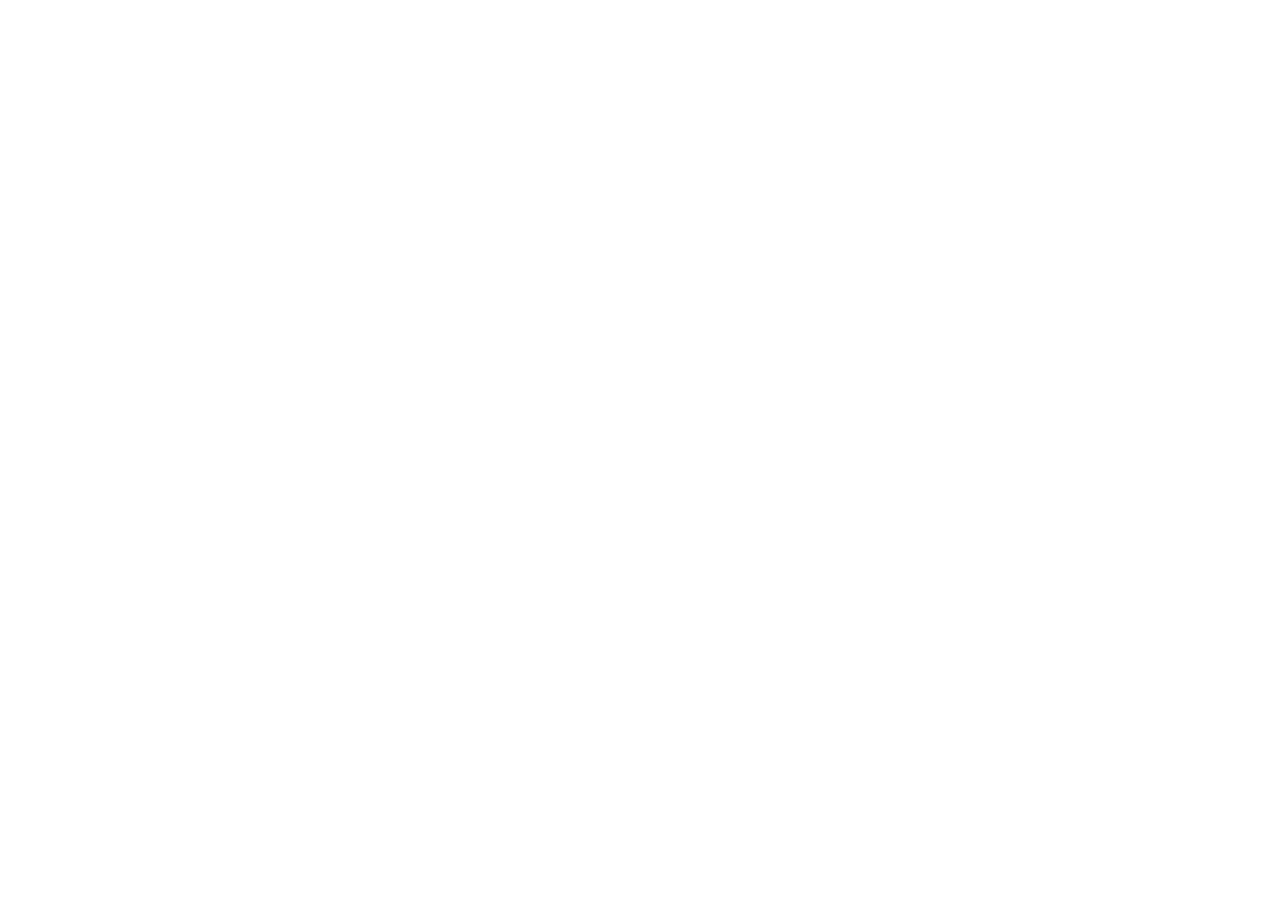
==== commit f386761b: "Fix base path for GitHub Pages" ====
--- a/index.html
+++ b/index.html
@@ -8,8 +8,8 @@
     <link rel="preconnect" href="https://fonts.googleapis.com" />
     <link rel="preconnect" href="https://fonts.gstatic.com" crossorigin />
     <link href="https://fonts.googleapis.com/css2?family=Cormorant+Garamond:ital,wght@0,400;0,500;0,600;0,700;1,400;1,500&family=DM+Sans:ital,wght@0,300;0,400;0,500;0,600;0,700&family=Space+Grotesk:wght@400;500;600;700&family=Bebas+Neue&display=swap" rel="stylesheet" />
-    <script type="module" crossorigin src="/assets/index-D9bv9oP7.js"></script>
-    <link rel="stylesheet" crossorigin href="/assets/index-odRGMHU3.css">
+    <script type="module" crossorigin src="/ps-design-website/assets/index-D9bv9oP7.js"></script>
+    <link rel="stylesheet" crossorigin href="/ps-design-website/assets/index-odRGMHU3.css">
     <script src="/__manus__/debug-collector.js" defer></script>
   </head>
   <body>
